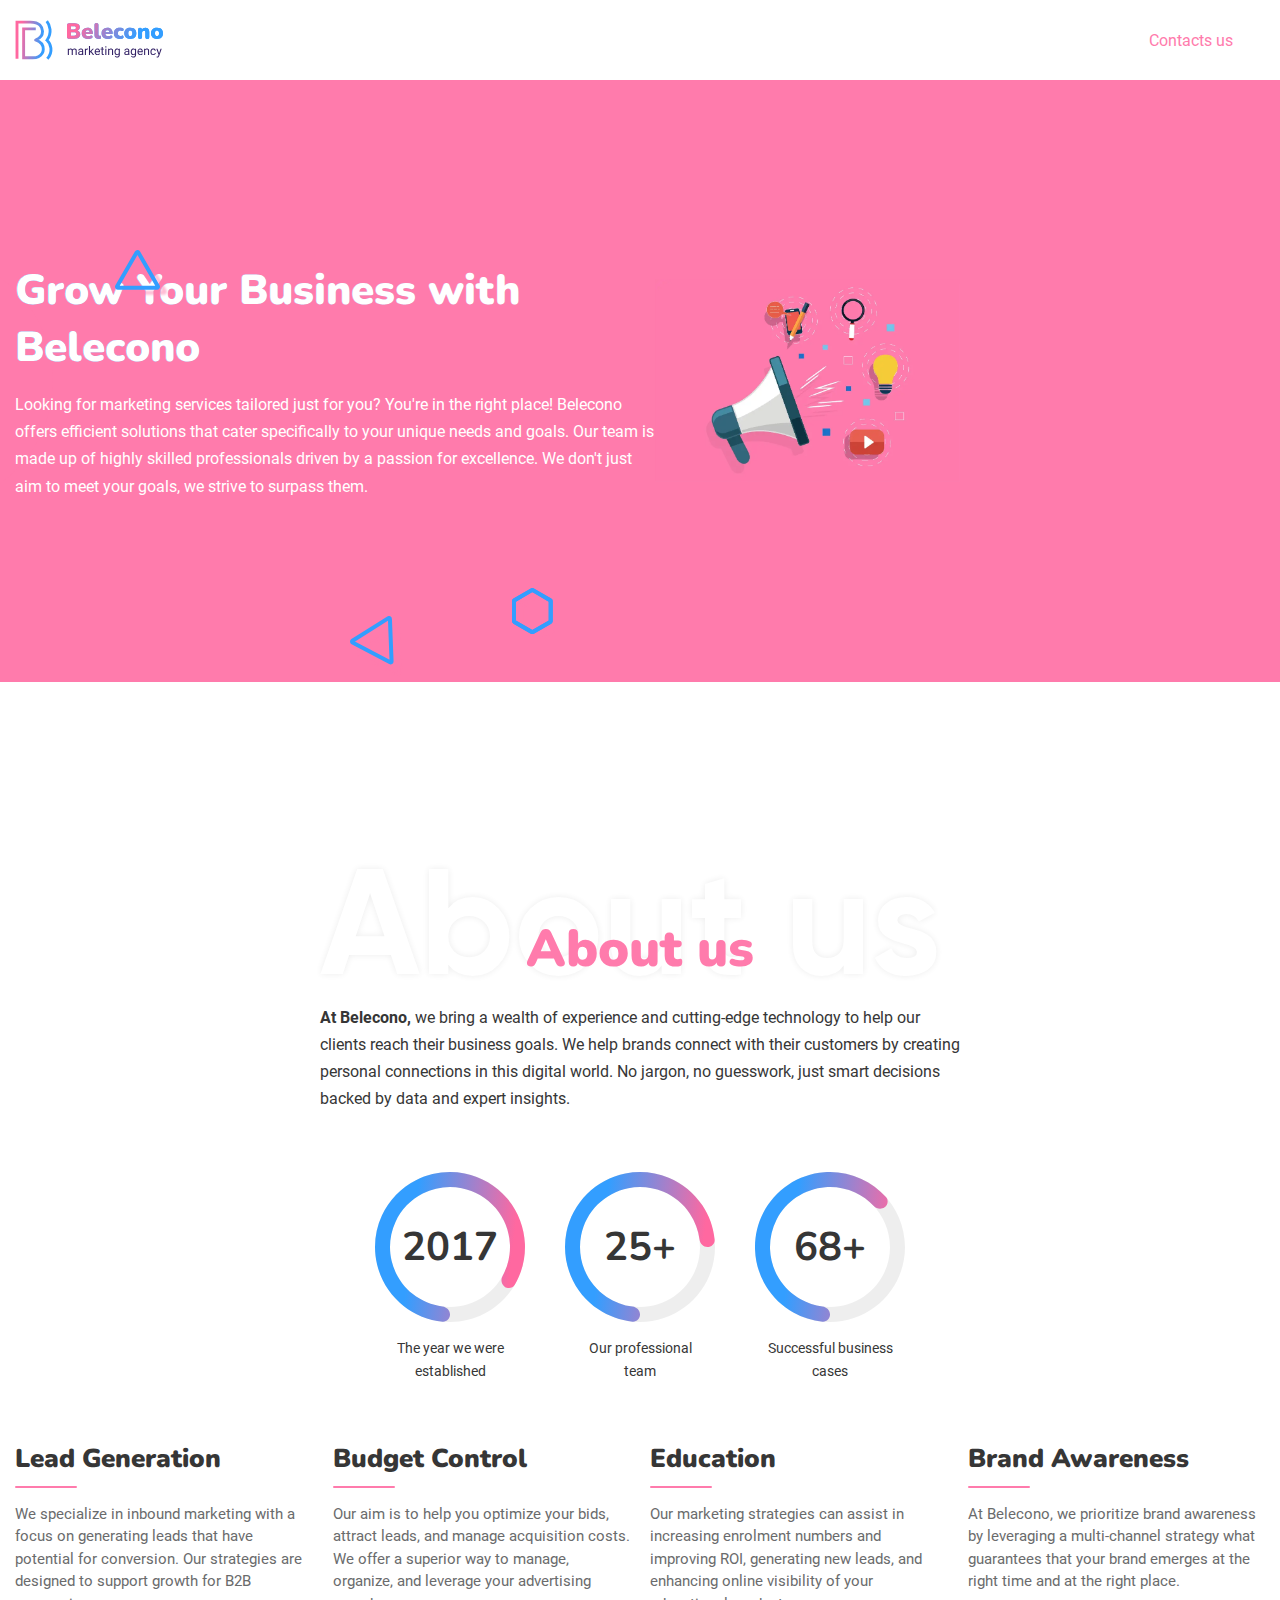
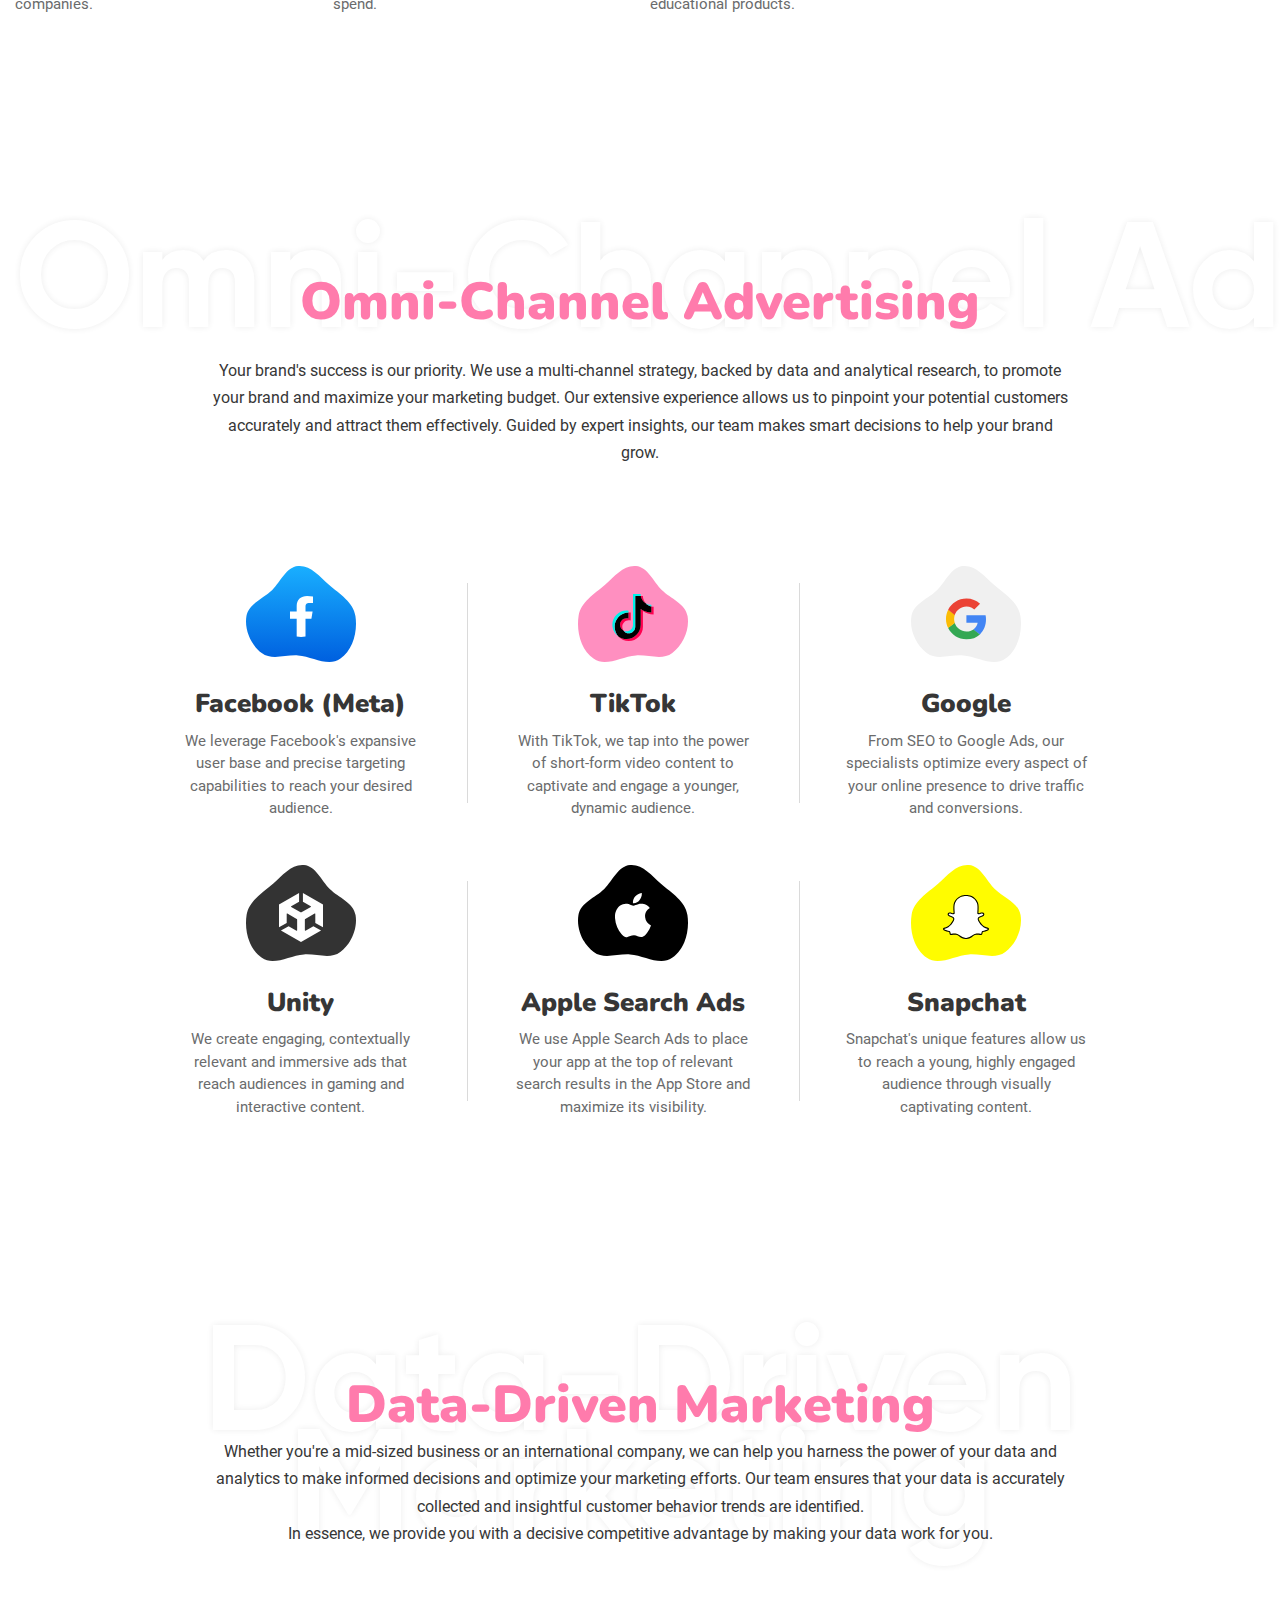
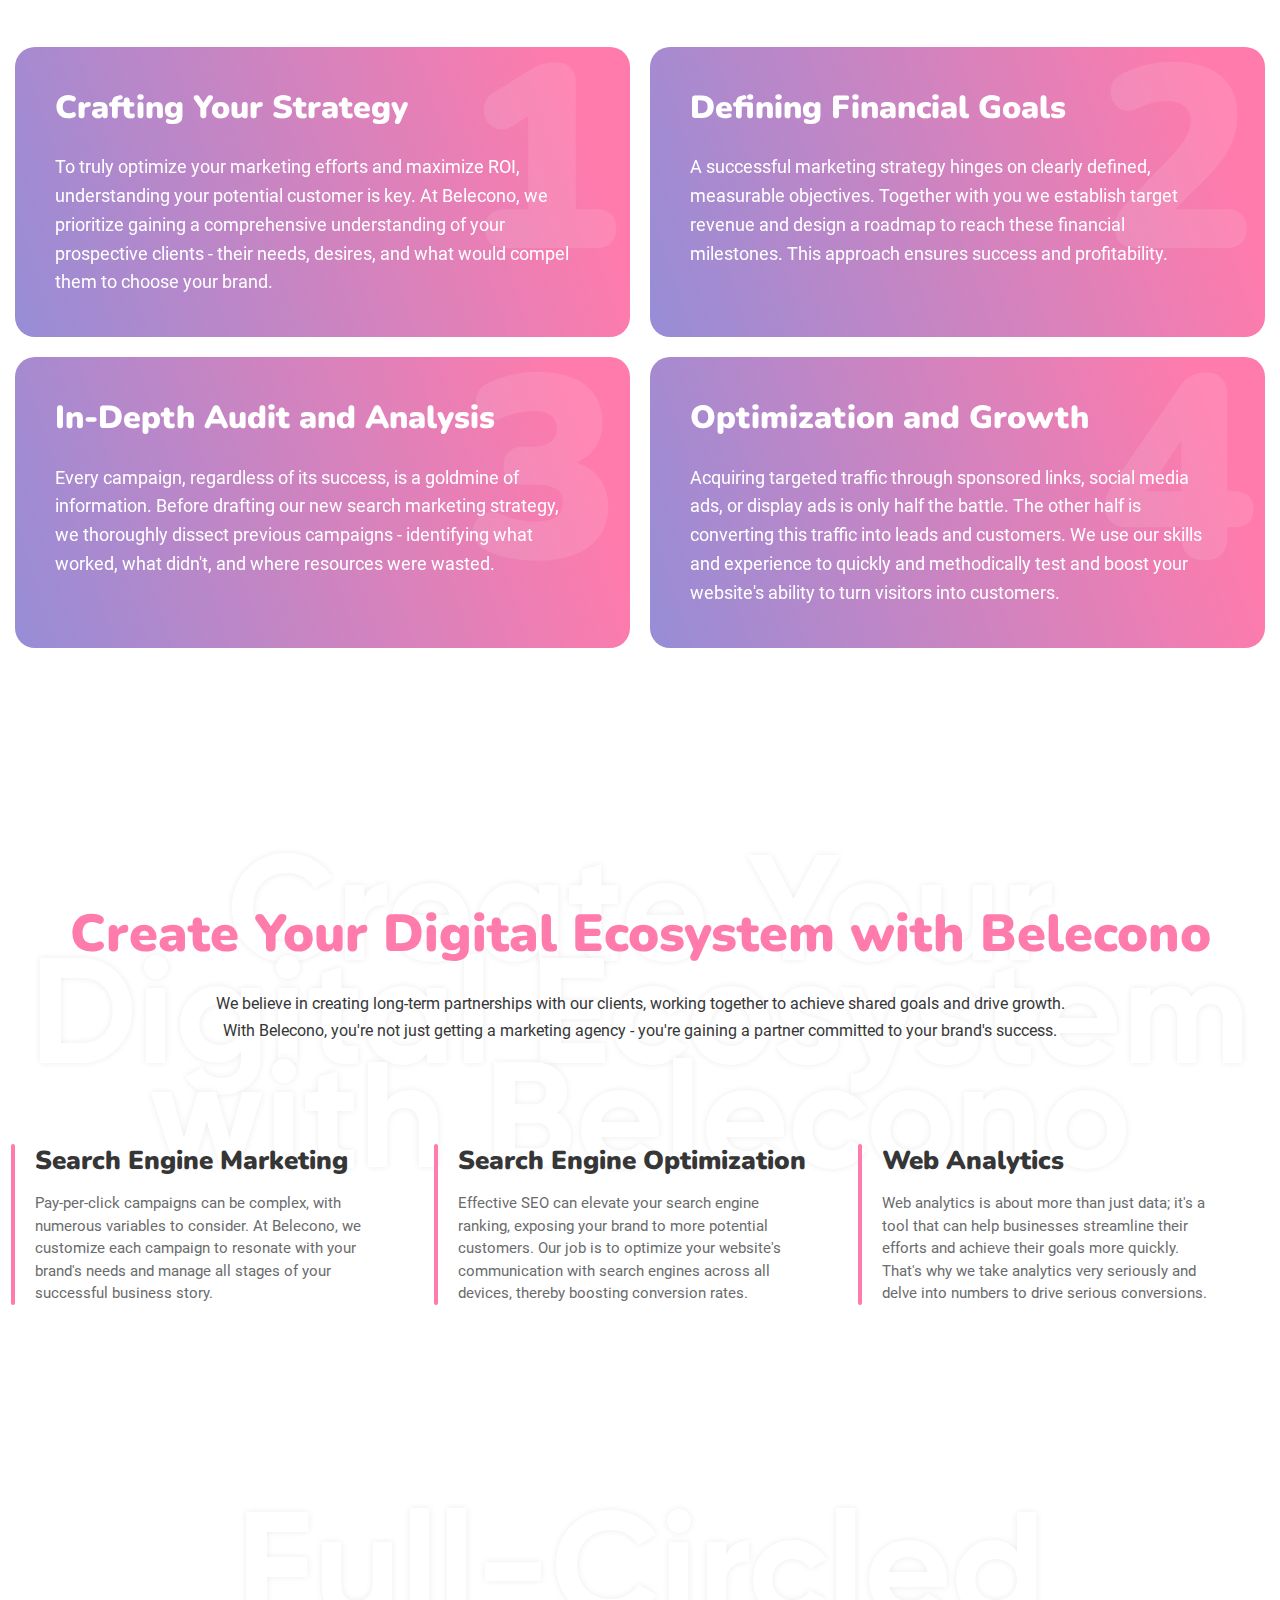
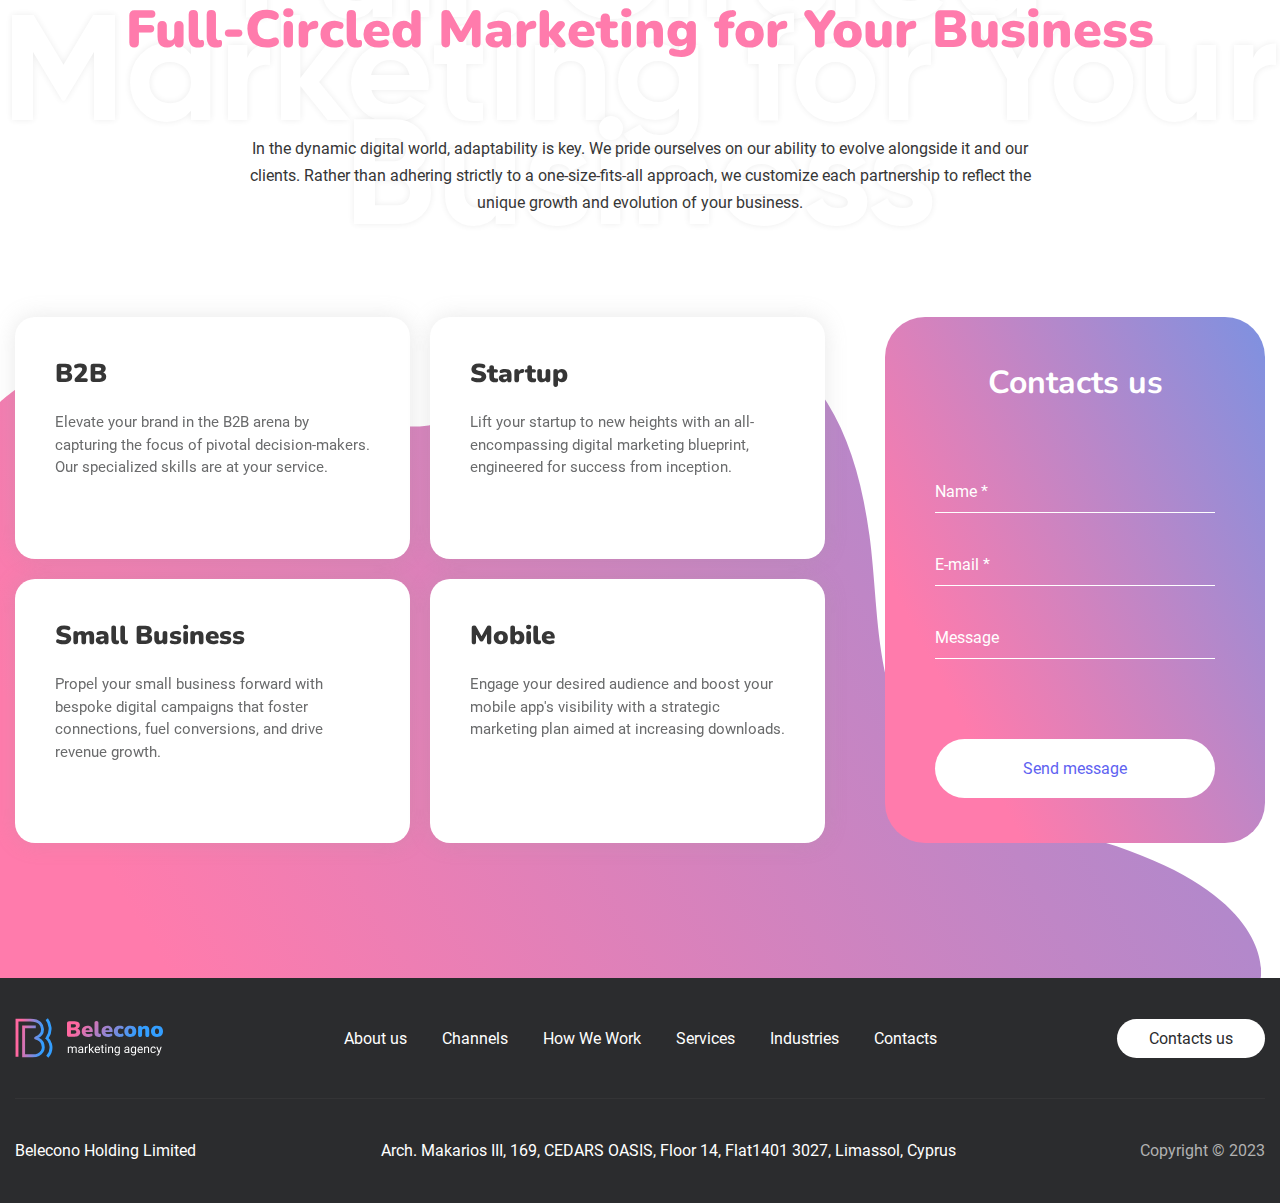
==== index.html @ beeb264f "Updates" ====
<!doctype html>
<html lang="en">
<head>
  <style>
    .loaded {
      opacity: 1
    }
  </style>
  <meta charset="UTF-8">
  <meta http-equiv="X-UA-Compatible" content="IE=edge">
  <meta name="viewport" content="width=device-width,initial-scale=1">
  <title>Belocono</title>

  <link rel="shortcut icon" href="images/favicon.svg" type="image/x-icon">
  <link rel="stylesheet" href="css/main.min.css?_v=20231130210511">

  <script defer="defer" src="js/main.min.js?_v=20231130210511"></script>
</head>

<body>
  <div class="wrapper">
    <header class="header">
  <div class="header__container">
    <a href="#" class="header__logo logo"><img src="images/logo.svg" alt=""></a>
    <nav class="header__menu menu">
      <div class="header__menu-logo"><img src="images/logo2.svg" alt=""></div>
      <ul class="menu__list">
        <li class="menu__item"><a href="#about" class="menu__link">About us</a></li>
        <li class="menu__item"><a href="#channels" class="menu__link">Сhannels</a></li>
        <li class="menu__item"><a href="#stages" class="menu__link">How We Work</a></li>
        <li class="menu__item"><a href="#services" class="menu__link">Services</a></li>
        <li class="menu__item"><a href="#industries" class="menu__link">Industries</a></li>
        <li class="menu__item"><a href="#contacts" class="menu__link">Contacts</a></li>
      </ul>
      <a href="#contacts" class="header__btn">Contacts us</a>
    </nav>
    <button class="header__burger icon-menu">
  <span></span>
</button>
  </div>
</header>

    <main class="page">
      <div data-observ></div>
      <div class="hero">
  <div class="hero__background">
    <picture><source srcset="images/hero__bg-desktop.webp" type="image/webp"><img src="images/hero__bg-desktop.png" alt="" class="hero__background-figure"></picture>
  </div>
  <div class="hero__container">
    <div class="hero__content">
      <h1 class="hero__title">Grow Your Business
        with Belecono</h1>
      <p class="hero__text">Looking for marketing services tailored just for you? You're in the right place! Belecono
        offers efficient solutions that cater specifically to your unique needs and goals. Our team is made up of highly
        skilled professionals driven by a passion for excellence. We don't just aim to meet your goals, we strive to
        surpass them. </p>
    </div>
    <picture><source srcset="images/hero__img.webp" type="image/webp"><img src="images/hero__img.png" alt="" class="hero__img"></picture>
    <a href="#contacts" class="hero__btn">Contacts us</a>
  </div>
  <div class="hero__icon hero__icon-1"><img src="images/icon-1.svg" alt=""></div>
  <div class="hero__icon hero__icon-2"><img src="images/icon-2.svg" alt=""></div>
  <div class="hero__icon hero__icon-3"><img src="images/icon-3.svg" alt=""></div>
</div>
      <div class="about" id="about">
  <div class="about__container">
    <div class="about__info">
      <div class="section__heading about__heading">
        <h2 class="section__heading-title about__heading-title">About us</h2>
        <div class="section__heading-double about__heading-double">About us</div>
      </div>
      <p class="about__text"><strong>At Belecono,</strong> we bring a wealth of experience and cutting-edge technology
        to help our clients reach their business goals. We help brands connect with their customers by creating personal
        connections in this digital world. No jargon, no guesswork, just smart decisions backed by data and expert
        insights.</p>
    </div>
    <div class="about__progress">
      <div class="about__progress-box">
        <div class="about__progress-values"><img src="images/about-progress-1.svg" alt="" class="about__progress-img"><span class="about__progress-value">2017</span></div>
        <div class="about__progress-text">The year we were established</div>
      </div>
      <div class="about__progress-box">
        <div class="about__progress-values"><img src="images/about-progress-2.svg" alt="" class="about__progress-img"><span class="about__progress-value">25+</span></div>
        <div class="about__progress-text">Our professional <br> team</div>
      </div>
      <div class="about__progress-box">
        <div class="about__progress-values"><img src="images/about-progress-3.svg" alt="" class="about__progress-img"><span class="about__progress-value">68+</span></div>
        <div class="about__progress-text">Successful business <br>cases</div>
      </div>
    </div>
    <div class="about__hero-text">Looking for marketing services tailored just for you? You're in the right place!
      Belecono offers efficient solutions that cater specifically to your unique needs and goals. Our team is made up of
      highly skilled professionals driven by a passion for excellence. We don't just aim to meet your goals, we strive
      to surpass them.</div>
    <div class="about__blocks">
      <div class="about__box">
        <h3 class="about__box-title">Lead Generation</h3>
        <p class="about__box-text">We specialize in inbound marketing with a focus on generating leads that have
          potential for conversion. Our strategies are designed to support growth for B2B companies.</p>
      </div>
      <div class="about__box">
        <h3 class="about__box-title">Budget Control</h3>
        <p class="about__box-text">Our aim is to help you optimize your bids, attract leads, and manage acquisition
          costs. We offer a superior way to manage, organize, and leverage your advertising spend.</p>
      </div>
      <div class="about__box">
        <h3 class="about__box-title">Education</h3>
        <p class="about__box-text">Our marketing strategies can assist in increasing enrolment numbers and improving
          ROI, generating new leads, and enhancing online visibility of your educational products.</p>
      </div>
      <div class="about__box">
        <h3 class="about__box-title">Brand Awareness</h3>
        <p class="about__box-text">At Belecono, we prioritize brand awareness by leveraging a multi-channel strategy
          what guarantees that your brand emerges at the right time and at the right place.</p>
      </div>
    </div>
  </div>
</div>
      <div class="channels" id="channels">
  <div class="channels__container">
    <div class="section__heading channels__heading">
      <h2 class="section__heading-title channels__heading-title">Omni-Channel Advertising</h2>
      <div class="section__heading-double channels__heading-double">Omni-Channel Advertising</div>
    </div>
    <p class="channels__text">Your brand's success is our priority. We use a multi-channel strategy, backed by data and
      analytical research, to promote your brand and maximize your marketing budget. Our extensive experience allows us
      to pinpoint your potential customers accurately and attract them effectively. Guided by expert insights, our team
      makes smart decisions to help your brand grow.</p>
    <div class="channels__block">
      <div class="channels__box">
        <img src="images/channels/1.svg" alt="" class="channels__box-img">
        <h3 class="channels__box-title">Facebook (Meta)</h3>
        <p class="channels__box-text">We leverage Facebook's expansive user base and precise targeting capabilities to
          reach your desired audience.</p>
      </div>
      <div class="channels__box-line"></div>
      <div class="channels__box">
        <img src="images/channels/2.svg" alt="" class="channels__box-img">
        <h3 class="channels__box-title">TikTok</h3>
        <p class="channels__box-text">With TikTok, we tap into the power of short-form video content to captivate and
          engage a younger, dynamic audience.</p>
      </div>
      <div class="channels__box-line"></div>
      <div class="channels__box">
        <img src="images/channels/3.svg" alt="" class="channels__box-img">
        <h3 class="channels__box-title">Google</h3>
        <p class="channels__box-text">From SEO to Google Ads, our specialists optimize every aspect of your online
          presence to drive traffic and conversions.</p>
      </div>
      <div class="channels__box">
        <img src="images/channels/4.svg" alt="" class="channels__box-img">
        <h3 class="channels__box-title">Unity</h3>
        <p class="channels__box-text">We create engaging, contextually relevant and immersive ads that reach audiences
          in gaming and interactive content.</p>
      </div>
      <div class="channels__box-line"></div>
      <div class="channels__box">
        <img src="images/channels/5.svg" alt="" class="channels__box-img">
        <h3 class="channels__box-title">Apple Search Ads</h3>
        <p class="channels__box-text">We use Apple Search Ads to place your app at the top of relevant search results in
          the App Store and maximize its visibility.</p>
      </div>
      <div class="channels__box-line"></div>
      <div class="channels__box">
        <img src="images/channels/6.svg" alt="" class="channels__box-img">
        <h3 class="channels__box-title">Snapchat</h3>
        <p class="channels__box-text">Snapchat's unique features allow us to reach a young, highly engaged audience
          through visually captivating content.</p>
      </div>
    </div>
  </div>
</div>
      <div class="stages" id="stages">
  <div class="section__heading stages__heading">
    <h2 class="section__heading-title stages__heading-title">Data-Driven Marketing</h2>
    <div class="section__heading-double stages__heading-double">Data-Driven Marketing</div>
  </div>
  <div class="stages__container">
    <p class="stages__text">Whether you're a mid-sized business or an international company, we can help you harness the
      power of your data and analytics to make informed decisions and optimize your marketing efforts. Our team ensures
      that your data is accurately collected and insightful customer behavior trends are identified.<br> In essence, we
      provide you with a decisive competitive advantage by making your data work for you.</p>

    <div class="stages__block">
      <div class="swiper-wrapper stages__wrapper">
        <div class="swiper-slide stages__box">
          <div class="stages__box-stage">1</div>
          <h3 class="stages__box-title">Crafting Your Strategy </h3>
          <p class="stages__box-text">To truly optimize your marketing efforts and maximize ROI, understanding your
            potential customer is key. At Belecono, we prioritize gaining a comprehensive understanding of your
            prospective clients - their needs, desires, and what would compel them to choose your brand.</p>
        </div>
        <div class="swiper-slide stages__box">
          <div class="stages__box-stage">2</div>
          <h3 class="stages__box-title">Defining Financial Goals</h3>
          <p class="stages__box-text">A successful marketing strategy hinges on clearly defined, measurable objectives.
            Together with you we establish target revenue and design a roadmap to reach these financial milestones. This
            approach ensures success and profitability.</p>
        </div>
        <div class="swiper-slide stages__box">
          <div class="stages__box-stage">3</div>
          <h3 class="stages__box-title">In-Depth Audit and Analysis</h3>
          <p class="stages__box-text">Every campaign, regardless of its success, is a goldmine of information. Before
            drafting our new search marketing strategy, we thoroughly dissect previous campaigns - identifying what
            worked, what didn't, and where resources were wasted.</p>
        </div>
        <div class="swiper-slide stages__box">
          <div class="stages__box-stage">4</div>
          <h3 class="stages__box-title">Optimization and Growth</h3>
          <p class="stages__box-text">Acquiring targeted traffic through sponsored links, social media ads, or display
            ads is only half the battle. The other half is converting this traffic into leads and customers. We use our
            skills and experience to quickly and methodically test and boost your website's ability to turn visitors
            into customers.</p>
        </div>
      </div>
      <div class="swiper-pagination stages__block-pagination"></div>
    </div>
  </div>
</div>
      <div class="journay" id="services">
  <div class="section__heading journay__heading">
    <h2 class="section__heading-title journay__heading-title">Create Your Digital Ecosystem with Belecono</h2>
    <div class="section__heading-double journay__heading-double">Create Your Digital Ecosystem with Belecono</div>
  </div>
  <div class="journay__container">
    <p class="journay__text">We believe in creating long-term partnerships with our clients, working together to achieve
      shared goals and drive growth. With Belecono, you're not just getting a marketing agency - you're gaining a
      partner committed to your brand's success.</p>
    <div class="journay__block">
      <div class="journay__box">
        <h3 class="journay__box-title">Search Engine Marketing</h3>
        <p class="journay__box-text">Pay-per-click campaigns can be complex, with numerous variables to consider. At
          Belecono, we customize each campaign to resonate with your brand's needs and manage all stages of your
          successful business story.</p>
      </div>
      <div class="journay__box">
        <h3 class="journay__box-title">Search Engine Optimization</h3>
        <p class="journay__box-text">Effective SEO can elevate your search engine ranking, exposing your brand to more
          potential customers. Our job is to optimize your website's communication with search engines across all
          devices, thereby boosting conversion rates.</p>
      </div>
      <div class="journay__box">
        <h3 class="journay__box-title">Web Analytics</h3>
        <p class="journay__box-text">Web analytics is about more than just data; it's a tool that can help businesses
          streamline their efforts and achieve their goals more quickly. That's why we take analytics very seriously and
          delve into numbers to drive serious conversions.</p>
      </div>
    </div>
  </div>
</div>
      <div class="contact" id="industries">
  <div class="section__heading contact__heading">
    <h2 class="section__heading-title contact__heading-title">Full-Circled Marketing for Your Business </h2>
    <div class="section__heading-double contact__heading-double">Full-Circled Marketing for Your Business </div>
  </div>
  <p class="contact__text">In the dynamic digital world, adaptability is key. We pride ourselves on our ability to
    evolve alongside it and our clients. Rather than adhering strictly to a one-size-fits-all approach, we customize
    each partnership to reflect the unique growth and evolution of your business.</p>
  <div class="contact__wrapper" id="contacts">
    <div class="contact__background">
      <svg xmlns="http://www.w3.org/2000/svg" width="1199" height="629" viewBox="0 0 1199 629" fill="none">
        <path d="M1004.04 487.017C1218.83 537.566 1198.48 629 1198.48 629H0V81C0 81 123 -35.5986 272 55.5C473 178.391 431.699 31.8898 523.5 11.913C723 -31.5 807 46.5 827.308 212.984C840.782 323.44 822.3 444.247 1004.04 487.017Z" fill="url(#paint0_linear_30_662)"/>
        <defs>
          <linearGradient id="paint0_linear_30_662" x1="2166.64" y1="-697.874" x2="101.566" y2="525.838" gradientUnits="userSpaceOnUse">
            <stop stop-color="#339EFF"/>
            <stop offset="1" stop-color="#FF7BAC"/>
          </linearGradient>
        </defs>
      </svg>
    </div>
    <div class="contact__container">
      <div class="contact__block">
        <div class="swiper-wrapper contact__block-wrapper">
          <div class="swiper-slide contact__box">
            <h3 class="contact__box-title">B2B </h3>
            <p class="contact__box-text">Elevate your brand in the B2B arena by capturing the focus of pivotal
              decision-makers. Our specialized skills are at your service.</p>
          </div>
          <div class="swiper-slide contact__box">
            <h3 class="contact__box-title">Startup </h3>
            <p class="contact__box-text">Lift your startup to new heights with an all-encompassing digital marketing
              blueprint, engineered for success from inception.</p>
          </div>
          <div class="swiper-slide contact__box">
            <h3 class="contact__box-title">Small Business </h3>
            <p class="contact__box-text">Propel your small business forward with bespoke digital campaigns that foster
              connections, fuel conversions, and drive revenue growth.</p>
          </div>
          <div class="swiper-slide contact__box">
            <h3 class="contact__box-title">Mobile</h3>
            <p class="contact__box-text">Engage your desired audience and boost your mobile app's visibility with a
              strategic marketing plan aimed at increasing downloads.</p>
          </div>
        </div>
        <div class="swiper-pagination contact__block-pagination"></div>
      </div>
      <div class="contact__form">
        <h3 class="contact__form-title">Contacts us</h3>
        <form class="contact__form-content">
          <input type="hidden" name="_subject" value="New submission!">
          <input type="hidden" name="_captcha" value="false">
          <input type="text" name="Name" class="contact__form-input" required placeholder="Name *">
          <input type="email" name="E-mail" class="contact__form-input" required placeholder="E-mail *">
          <input type="text" name="Message" class="contact__form-input" placeholder="Message">
          <button type="submit" class="contact__form-button">Send message</button>
          <div class="spinner">
            <svg xmlns="http://www.w3.org/2000/svg" xmlns:xlink="http://www.w3.org/1999/xlink" style="margin: auto; background: rgba(0, 0, 0, 0); display: block; shape-rendering: auto;" width="200px" height="200px" viewBox="0 0 100 100" preserveAspectRatio="xMidYMid">
              <g transform="rotate(0 50 50)">
                <rect x="47" y="24" rx="3" ry="6" width="6" height="12" fill="#ffffff">
                  <animate attributeName="opacity" values="1;0" keyTimes="0;1" dur="1s" begin="-0.9166666666666666s" repeatCount="indefinite"></animate>
                </rect>
              </g>
              <g transform="rotate(30 50 50)">
                <rect x="47" y="24" rx="3" ry="6" width="6" height="12" fill="#ffffff">
                  <animate attributeName="opacity" values="1;0" keyTimes="0;1" dur="1s" begin="-0.8333333333333334s" repeatCount="indefinite"></animate>
                </rect>
              </g>
              <g transform="rotate(60 50 50)">
                <rect x="47" y="24" rx="3" ry="6" width="6" height="12" fill="#ffffff">
                  <animate attributeName="opacity" values="1;0" keyTimes="0;1" dur="1s" begin="-0.75s" repeatCount="indefinite"></animate>
                </rect>
              </g>
              <g transform="rotate(90 50 50)">
                <rect x="47" y="24" rx="3" ry="6" width="6" height="12" fill="#ffffff">
                  <animate attributeName="opacity" values="1;0" keyTimes="0;1" dur="1s" begin="-0.6666666666666666s" repeatCount="indefinite"></animate>
                </rect>
              </g>
              <g transform="rotate(120 50 50)">
                <rect x="47" y="24" rx="3" ry="6" width="6" height="12" fill="#ffffff">
                  <animate attributeName="opacity" values="1;0" keyTimes="0;1" dur="1s" begin="-0.5833333333333334s" repeatCount="indefinite"></animate>
                </rect>
              </g>
              <g transform="rotate(150 50 50)">
                <rect x="47" y="24" rx="3" ry="6" width="6" height="12" fill="#ffffff">
                  <animate attributeName="opacity" values="1;0" keyTimes="0;1" dur="1s" begin="-0.5s" repeatCount="indefinite"></animate>
                </rect>
              </g>
              <g transform="rotate(180 50 50)">
                <rect x="47" y="24" rx="3" ry="6" width="6" height="12" fill="#ffffff">
                  <animate attributeName="opacity" values="1;0" keyTimes="0;1" dur="1s" begin="-0.4166666666666667s" repeatCount="indefinite"></animate>
                </rect>
              </g>
              <g transform="rotate(210 50 50)">
                <rect x="47" y="24" rx="3" ry="6" width="6" height="12" fill="#ffffff">
                  <animate attributeName="opacity" values="1;0" keyTimes="0;1" dur="1s" begin="-0.3333333333333333s" repeatCount="indefinite"></animate>
                </rect>
              </g>
              <g transform="rotate(240 50 50)">
                <rect x="47" y="24" rx="3" ry="6" width="6" height="12" fill="#ffffff">
                  <animate attributeName="opacity" values="1;0" keyTimes="0;1" dur="1s" begin="-0.25s" repeatCount="indefinite"></animate>
                </rect>
              </g>
              <g transform="rotate(270 50 50)">
                <rect x="47" y="24" rx="3" ry="6" width="6" height="12" fill="#ffffff">
                  <animate attributeName="opacity" values="1;0" keyTimes="0;1" dur="1s" begin="-0.16666666666666666s" repeatCount="indefinite"></animate>
                </rect>
              </g>
              <g transform="rotate(300 50 50)">
                <rect x="47" y="24" rx="3" ry="6" width="6" height="12" fill="#ffffff">
                  <animate attributeName="opacity" values="1;0" keyTimes="0;1" dur="1s" begin="-0.08333333333333333s" repeatCount="indefinite"></animate>
                </rect>
              </g>
              <g transform="rotate(330 50 50)">
                <rect x="47" y="24" rx="3" ry="6" width="6" height="12" fill="#ffffff">
                  <animate attributeName="opacity" values="1;0" keyTimes="0;1" dur="1s" begin="0s" repeatCount="indefinite"></animate>
                </rect>
              </g>
            </svg>
          </div>
        </form>
        <div class="success__block">
          <div class="success__block-icon">
            <svg xmlns="http://www.w3.org/2000/svg" width="84" height="84" viewBox="0 0 84 84" fill="none">
              <path d="M77 42C77 61.3288 61.3288 77 42 77C22.6712 77 7 61.3288 7 42C7 22.6712 22.6712 7 42 7C61.3288 7 77 22.6712 77 42Z" fill="url(#paint0_linear_18_1835)"/>
              <path d="M37.2628 57.2371L23.2628 43.2371C22.5785 42.5528 22.5785 41.4451 23.2628 40.7626L25.7373 38.2881C26.4215 37.6038 27.5293 37.6038 28.2118 38.2881L38.5 48.5763L57.5383 29.5381C58.2225 28.8538 59.3303 28.8538 60.0128 29.5381L62.4873 32.0126C63.1715 32.6968 63.1715 33.8046 62.4873 34.4871L39.7373 57.2371C39.0548 57.9213 37.9453 57.9213 37.2628 57.2371Z" fill="url(#paint1_linear_18_1835)"/>
              <defs>
                <linearGradient id="paint0_linear_18_1835" x1="17.2515" y1="17.2515" x2="66.7485" y2="66.7485" gradientUnits="userSpaceOnUse">
                  <stop stop-color="#9DFFCE"/>
                  <stop offset="1" stop-color="#50D18D"/>
                </linearGradient>
                <linearGradient id="paint1_linear_18_1835" x1="22.75" y1="43.3876" x2="63" y2="43.3876" gradientUnits="userSpaceOnUse">
                  <stop offset="0.824" stop-color="#135D36"/>
                  <stop offset="0.931" stop-color="#125933"/>
                  <stop offset="1" stop-color="#11522F"/>
                </linearGradient>
              </defs>
            </svg>
          </div>
          <div class="success__block-title">
            Thank you for your feedback!
          </div>
          <div class="success__block-subtitle">In the near future, our manager will contact you.</div>
        </div>
      </div>
    </div>
  </div>
</div>
    </main>

    <footer class="footer">
  <div class="footer__container">
    <div class="footer__navigation">
      <div class="footer__navigation-logo"><img src="images/logo-white.svg" alt=""></div>
      <ul class="footer__navigation-list">
        <li class="footer__navigation-item"><a href="#about" class="footer__navigation-link">About us</a></li>
        <li class="footer__navigation-item"><a href="#channels" class="footer__navigation-link">Сhannels</a></li>
        <li class="footer__navigation-item"><a href="#stages" class="footer__navigation-link">How We Work</a>
        </li>
        <li class="footer__navigation-item"><a href="#services" class="footer__navigation-link">Services</a></li>
        <li class="footer__navigation-item"><a href="#industries" class="footer__navigation-link">Industries</a></li>
        <li class="footer__navigation-item"><a href="#contacts" class="footer__navigation-link">Contacts</a></li>
      </ul>
      <a href="#contacts" class="footer__navigation-btn">Contacts us</a>
    </div>
    <div class="footer__other">
      <div class="footer__other-brand">Belecono Holding Limited</div>
      <div class="footer__other-address">Arch. Makarios III, 169, CEDARS OASIS, Floor 14, Flat1401 3027, Limassol,
        Cyprus</div>
      <div class="footer__other-copy">Copyright © 2023</div>
    </div>
  </div>

</footer>
  </div>

</body>

</html>
---- css/main.min.css ----
@charset "UTF-8";@font-face{font-family:Gilroy;font-display:swap;src:url(../fonts/Gilroy.woff2) format("woff2");font-weight:400;font-style:normal}@font-face{font-family:Nunito;font-display:swap;src:url(../fonts/Nunito-Black.woff2) format("woff2");font-weight:900;font-style:normal}@font-face{font-family:Nunito;font-display:swap;src:url(../fonts/Nunito-Bold.woff2) format("woff2");font-weight:700;font-style:normal}@font-face{font-family:Roboto;font-display:swap;src:url(../fonts/Roboto-Bold.woff2) format("woff2");font-weight:700;font-style:normal}@font-face{font-family:Roboto;font-display:swap;src:url(../fonts/Roboto-Regular.woff2) format("woff2");font-weight:400;font-style:normal}:root{--bs-font-family:Roboto,sans-serif;--bs-font-size:16px;--bs-font-weight:400;--bs-line-height:1;--bs-font-color:#222;--bs-transition:.3s ease-in-out;--bs-radius:10px;--primary-color:#131313;--primary-hover-color:#2d2d2d;--secondary-color:#ff4040;--white-color:#fff;--black-color:#131313;--bs-shadow:0px 2px 3px rgba(#000 10%),0px 8px 3px rgba(#000 10%);--hover-shadow:0 0 5px 0 rgba(#000 10%),0 0 10px 0 rgba(#000 10%),0 0 15px 0 rgba(#000 10%);--3:#FF7BAC;--2:#339EFF}*{padding:0;margin:0;border:0;-webkit-tap-highlight-color:transparent}*,:after,:before{-webkit-box-sizing:border-box;box-sizing:border-box}:active,:focus{outline:0}aside,footer,header,nav{display:block}html{opacity:0;scroll-behavior:smooth;-webkit-transition:opacity .8s ease-in-out;transition:opacity .8s ease-in-out}html.loaded{opacity:1}html.lock{overflow:hidden;-ms-touch-action:none;touch-action:none}body,html{width:100%;height:100%;min-width:320px}body{-ms-scroll-chaining:none;overscroll-behavior:none;font-size:16px;font-size:var(--bs-font-size);font-family:Roboto,sans-serif;font-family:var(--bs-font-family);font-weight:400;font-weight:var(--bs-font-weight);line-height:1;line-height:var(--bs-line-height);text-rendering:optimizelegibility;-webkit-text-size-adjust:100%;-moz-text-size-adjust:100%;-ms-text-size-adjust:100%;text-size-adjust:100%;-moz-osx-font-smoothing:grayscale;-webkit-font-smoothing:antialiased}button,input,textarea{font-family:inherit}input::-ms-clear{display:none}input[type=number]{-moz-appearance:textfield}input[type=number]::-webkit-inner-spin-button,input[type=number]::-webkit-outer-spin-button{-webkit-appearance:none}button{cursor:pointer;-webkit-user-select:none;-moz-user-select:none;-ms-user-select:none;user-select:none}button::-moz-focus-inner{padding:0;border:0}a{-webkit-text-decoration:none;text-decoration:none;-webkit-user-select:none;-moz-user-select:none;-ms-user-select:none;user-select:none}a:active,a:focus{outline:0}a:visited{-webkit-text-decoration:none;text-decoration:none}a:hover{-webkit-text-decoration:none;text-decoration:none}li,ul{list-style:none}img{vertical-align:top}h1,h2,h3,h4,h5,h6{font-size:inherit;font-weight:400}sup{color:inherit}@font-face{font-family:swiper-icons;src:url("data:application/font-woff;charset=utf-8;base64, [base64]//wADZ2x5ZgAAAywAAADMAAAD2MHtryVoZWFkAAABbAAAADAAAAA2E2+eoWhoZWEAAAGcAAAAHwAAACQC9gDzaG10eAAAAigAAAAZAAAArgJkABFsb2NhAAAC0AAAAFoAAABaFQAUGG1heHAAAAG8AAAAHwAAACAAcABAbmFtZQAAA/gAAAE5AAACXvFdBwlwb3N0AAAFNAAAAGIAAACE5s74hXjaY2BkYGAAYpf5Hu/j+W2+MnAzMYDAzaX6QjD6/4//Bxj5GA8AuRwMYGkAPywL13jaY2BkYGA88P8Agx4j+/8fQDYfA1AEBWgDAIB2BOoAeNpjYGRgYNBh4GdgYgABEMnIABJzYNADCQAACWgAsQB42mNgYfzCOIGBlYGB0YcxjYGBwR1Kf2WQZGhhYGBiYGVmgAFGBiQQkOaawtDAoMBQxXjg/wEGPcYDDA4wNUA2CCgwsAAAO4EL6gAAeNpj2M0gyAACqxgGNWBkZ2D4/wMA+xkDdgAAAHjaY2BgYGaAYBkGRgYQiAHyGMF8FgYHIM3DwMHABGQrMOgyWDLEM1T9/w8UBfEMgLzE////P/5//f/V/xv+r4eaAAeMbAxwIUYmIMHEgKYAYjUcsDAwsLKxc3BycfPw8jEQA/[base64]/uznmfPFBNODM2K7MTQ45YEAZqGP81AmGGcF3iPqOop0r1SPTaTbVkfUe4HXj97wYE+yNwWYxwWu4v1ugWHgo3S1XdZEVqWM7ET0cfnLGxWfkgR42o2PvWrDMBSFj/IHLaF0zKjRgdiVMwScNRAoWUoH78Y2icB/yIY09An6AH2Bdu/UB+yxopYshQiEvnvu0dURgDt8QeC8PDw7Fpji3fEA4z/PEJ6YOB5hKh4dj3EvXhxPqH/SKUY3rJ7srZ4FZnh1PMAtPhwP6fl2PMJMPDgeQ4rY8YT6Gzao0eAEA409DuggmTnFnOcSCiEiLMgxCiTI6Cq5DZUd3Qmp10vO0LaLTd2cjN4fOumlc7lUYbSQcZFkutRG7g6JKZKy0RmdLY680CDnEJ+UMkpFFe1RN7nxdVpXrC4aTtnaurOnYercZg2YVmLN/d/gczfEimrE/fs/bOuq29Zmn8tloORaXgZgGa78yO9/cnXm2BpaGvq25Dv9S4E9+5SIc9PqupJKhYFSSl47+Qcr1mYNAAAAeNptw0cKwkAAAMDZJA8Q7OUJvkLsPfZ6zFVERPy8qHh2YER+3i/BP83vIBLLySsoKimrqKqpa2hp6+jq6RsYGhmbmJqZSy0sraxtbO3sHRydnEMU4uR6yx7JJXveP7WrDycAAAAAAAH//wACeNpjYGRgYOABYhkgZgJCZgZNBkYGLQZtIJsFLMYAAAw3ALgAeNolizEKgDAQBCchRbC2sFER0YD6qVQiBCv/H9ezGI6Z5XBAw8CBK/m5iQQVauVbXLnOrMZv2oLdKFa8Pjuru2hJzGabmOSLzNMzvutpB3N42mNgZGBg4GKQYzBhYMxJLMlj4GBgAYow/P/PAJJhLM6sSoWKfWCAAwDAjgbRAAB42mNgYGBkAIIbCZo5IPrmUn0hGA0AO8EFTQAA");font-weight:400;font-style:normal}:root{--swiper-theme-color:#007aff}.swiper{margin-left:auto;margin-right:auto;position:relative;overflow:hidden;list-style:none;padding:0;z-index:1}.swiper-vertical>.swiper-wrapper{-webkit-box-orient:vertical;-webkit-box-direction:normal;-ms-flex-direction:column;flex-direction:column}.swiper-wrapper{position:relative;width:100%;height:100%;z-index:1;display:-webkit-box;display:-ms-flexbox;display:flex;-webkit-transition-property:-webkit-transform;transition-property:-webkit-transform;transition-property:transform;transition-property:transform,-webkit-transform;-webkit-box-sizing:content-box;box-sizing:content-box}.swiper-android .swiper-slide,.swiper-wrapper{-webkit-transform:translate3d(0,0,0);transform:translate3d(0,0,0)}.swiper-pointer-events{-ms-touch-action:pan-y;touch-action:pan-y}.swiper-pointer-events.swiper-vertical{-ms-touch-action:pan-x;touch-action:pan-x}.swiper-slide{-ms-flex-negative:0;flex-shrink:0;width:100%;height:100%;position:relative;-webkit-transition-property:-webkit-transform;transition-property:-webkit-transform;transition-property:transform;transition-property:transform,-webkit-transform}.swiper-slide-invisible-blank{visibility:hidden}.swiper-autoheight,.swiper-autoheight .swiper-slide{height:auto}.swiper-autoheight .swiper-wrapper{-webkit-box-align:start;-ms-flex-align:start;align-items:flex-start;-webkit-transition-property:height,-webkit-transform;transition-property:height,-webkit-transform;transition-property:transform,height;transition-property:transform,height,-webkit-transform}.swiper-backface-hidden .swiper-slide{-webkit-transform:translateZ(0);transform:translateZ(0);-webkit-backface-visibility:hidden;backface-visibility:hidden}.swiper-3d,.swiper-3d.swiper-css-mode .swiper-wrapper{-webkit-perspective:1200px;perspective:1200px}.swiper-3d .swiper-cube-shadow,.swiper-3d .swiper-slide,.swiper-3d .swiper-slide-shadow,.swiper-3d .swiper-slide-shadow-bottom,.swiper-3d .swiper-slide-shadow-left,.swiper-3d .swiper-slide-shadow-right,.swiper-3d .swiper-slide-shadow-top,.swiper-3d .swiper-wrapper{-webkit-transform-style:preserve-3d;transform-style:preserve-3d}.swiper-3d .swiper-slide-shadow,.swiper-3d .swiper-slide-shadow-bottom,.swiper-3d .swiper-slide-shadow-left,.swiper-3d .swiper-slide-shadow-right,.swiper-3d .swiper-slide-shadow-top{position:absolute;left:0;top:0;width:100%;height:100%;pointer-events:none;z-index:10}.swiper-3d .swiper-slide-shadow{background:rgba(0,0,0,.15)}.swiper-3d .swiper-slide-shadow-left{background-image:-webkit-gradient(linear,right top,left top,from(rgba(0,0,0,.5)),to(rgba(0,0,0,0)));background-image:linear-gradient(to left,rgba(0,0,0,.5),rgba(0,0,0,0))}.swiper-3d .swiper-slide-shadow-right{background-image:-webkit-gradient(linear,left top,right top,from(rgba(0,0,0,.5)),to(rgba(0,0,0,0)));background-image:linear-gradient(to right,rgba(0,0,0,.5),rgba(0,0,0,0))}.swiper-3d .swiper-slide-shadow-top{background-image:-webkit-gradient(linear,left bottom,left top,from(rgba(0,0,0,.5)),to(rgba(0,0,0,0)));background-image:linear-gradient(to top,rgba(0,0,0,.5),rgba(0,0,0,0))}.swiper-3d .swiper-slide-shadow-bottom{background-image:-webkit-gradient(linear,left top,left bottom,from(rgba(0,0,0,.5)),to(rgba(0,0,0,0)));background-image:linear-gradient(to bottom,rgba(0,0,0,.5),rgba(0,0,0,0))}.swiper-css-mode>.swiper-wrapper{overflow:auto;scrollbar-width:none;-ms-overflow-style:none}.swiper-css-mode>.swiper-wrapper::-webkit-scrollbar{display:none}.swiper-css-mode>.swiper-wrapper>.swiper-slide{scroll-snap-align:start start}.swiper-horizontal.swiper-css-mode>.swiper-wrapper{-ms-scroll-snap-type:x mandatory;scroll-snap-type:x mandatory}.swiper-vertical.swiper-css-mode>.swiper-wrapper{-ms-scroll-snap-type:y mandatory;scroll-snap-type:y mandatory}.swiper-centered>.swiper-wrapper::before{content:"";-ms-flex-negative:0;flex-shrink:0;-webkit-box-ordinal-group:10000;-ms-flex-order:9999;order:9999}.swiper-centered.swiper-horizontal>.swiper-wrapper>.swiper-slide:first-child{margin-left:var(--swiper-centered-offset-before)}.swiper-centered.swiper-horizontal>.swiper-wrapper::before{height:100%;min-height:1px;width:var(--swiper-centered-offset-after)}.swiper-centered.swiper-vertical>.swiper-wrapper>.swiper-slide:first-child{margin-top:var(--swiper-centered-offset-before)}.swiper-centered.swiper-vertical>.swiper-wrapper::before{width:100%;min-width:1px;height:var(--swiper-centered-offset-after)}.swiper-centered>.swiper-wrapper>.swiper-slide{scroll-snap-align:center center}*{scrollbar-width:.5rem;scrollbar-color:#131313 #d6d6d6;scrollbar-color:var(--primary-color) #d6d6d6}::-webkit-scrollbar{width:.5rem;background-color:#fff;background-color:var(--white-color)}::-webkit-scrollbar-track{-webkit-box-shadow:inset 0 0 .375rem rgba(0,0,0,.2);box-shadow:inset 0 0 .375rem rgba(0,0,0,.2);border-radius:.25rem;background:#eee}::-webkit-scrollbar-thumb{border-radius:.25rem;border:0 none #fff;background-color:#131313;background-color:var(--primary-color)}::-webkit-scrollbar-thumb:hover{background-color:#2d2d2d;background-color:var(--primary-hover-color)}@-webkit-keyframes show-header{0%{top:-100%}100%{top:0}}@keyframes show-header{0%{top:-100%}100%{top:0}}@-webkit-keyframes fade-up-big{0%{-webkit-transform:translateY(1rem);transform:translateY(1rem);opacity:0}100%{-webkit-transform:translateY(0);transform:translateY(0);opacity:1}}@keyframes fade-up-big{0%{-webkit-transform:translateY(1rem);transform:translateY(1rem);opacity:0}100%{-webkit-transform:translateY(0);transform:translateY(0);opacity:1}}@-webkit-keyframes rotation{from{-webkit-transform:rotate(0);transform:rotate(0)}to{-webkit-transform:rotate(359deg);transform:rotate(359deg)}}@keyframes rotation{from{-webkit-transform:rotate(0);transform:rotate(0)}to{-webkit-transform:rotate(359deg);transform:rotate(359deg)}}[class*=__container]{max-width:83.125rem;margin:0 auto;padding:0 .9375rem}[class*=-ibg]{position:relative}[class*=-ibg] img{position:absolute;width:100%;height:100%;top:0;left:0;-o-object-fit:cover;object-fit:cover}[class*=-ibg_contain] img{-o-object-fit:contain;object-fit:contain}.wrapper{display:-webkit-box;display:-ms-flexbox;display:flex;-webkit-box-orient:vertical;-webkit-box-direction:normal;-ms-flex-direction:column;flex-direction:column;min-height:100%;overflow:clip}.page{position:relative;-webkit-box-flex:1;-ms-flex:1 1 auto;flex:1 1 auto}.page [data-observ]{position:absolute;top:0;left:0;width:100%;height:.125rem;background:0 0;pointer-events:none}.page_start{padding-top:6.25rem}img{max-width:100%;height:auto}.section__heading{height:6.25rem;display:-webkit-box;display:-ms-flexbox;display:flex;-webkit-box-align:end;-ms-flex-align:end;align-items:end;position:relative;margin-bottom:1.375rem}.section__heading-title{color:#ff7bac;color:var(--3,#ff7bac);font-family:Nunito;font-size:3.25rem;font-style:normal;font-weight:900;line-height:129.023%}.section__heading-double{left:0;top:0;position:absolute;color:#fff;text-align:center;text-shadow:0 0 7.6px rgba(0,0,0,.25);font-family:Gilroy;font-size:150px;font-style:normal;font-weight:700;line-height:69%;opacity:.3;z-index:-1}.swiper-pagination{display:none}.swiper-pagination .swiper-pagination-bullet{width:.625rem;height:.625rem;border-radius:10px;background:#e1e1e1;-webkit-transition:all .5s;transition:all .5s}.swiper-pagination .swiper-pagination-bullet-active{background:#ff7bac}.header{width:100%;-webkit-transition:background-color .3s ease-in-out;transition:background-color .3s ease-in-out;-webkit-transition:background-color var(--bs-transition);transition:background-color var(--bs-transition);z-index:50;position:fixed;top:0}.header-is-sticky .header{background-color:#fff}.header__container{padding-top:1.25rem;padding-bottom:1.25rem;display:-webkit-box;display:-ms-flexbox;display:flex;-webkit-box-align:center;-ms-flex-align:center;align-items:center;-webkit-box-pack:justify;-ms-flex-pack:justify;justify-content:space-between;position:relative}.header-is-sticky .header__container{padding-top:.625rem;padding-bottom:.625rem}.header__menu{display:-webkit-box;display:-ms-flexbox;display:flex;-webkit-box-align:center;-ms-flex-align:center;align-items:center;gap:5.3125rem}.header__menu-logo{display:none}.header__menu .menu__list{display:-webkit-box;display:-ms-flexbox;display:flex;-webkit-box-align:center;-ms-flex-align:center;align-items:center;gap:2.1875rem}.header__menu .menu__link{color:#fff;font-size:16px;font-style:normal;font-weight:400;line-height:normal;-webkit-transition:all .5s;transition:all .5s}.header__menu .menu__link:hover{color:#000}.header__btn{background:#fff;border-radius:6.25rem;padding:.625rem 2rem;color:#ff7bac;color:var(--3,#ff7bac);font-size:16px;font-style:normal;font-weight:400;line-height:normal;-webkit-transition:all .5s;transition:all .5s}.header__btn:hover{color:#fff;background:#000}.icon-menu{display:none}.popup{position:fixed;top:0;right:0;bottom:0;left:0;width:100%;height:100%;opacity:0;overflow-y:auto;pointer-events:none;padding:1.875rem .625rem;background-color:rgba(0,0,0,.5);z-index:2000;-webkit-transition:opacity .4s ease-in-out;transition:opacity .4s ease-in-out}.popup.is-open{opacity:1;pointer-events:auto}.popup.is-open .popup__content{-webkit-transform:translateY(0);-ms-transform:translateY(0);transform:translateY(0);opacity:1}.popup__wrapper{display:-webkit-box;display:-ms-flexbox;display:flex;-webkit-box-align:center;-ms-flex-align:center;align-items:center;min-height:100%}.popup__content{position:relative;width:100%;margin:0 auto;padding:1.875rem 3.125rem;max-width:43.125rem;background-color:#fff;-webkit-transform:translateY(-12.5rem);-ms-transform:translateY(-12.5rem);transform:translateY(-12.5rem);opacity:0;-webkit-transition:opacity .2s ease-in-out,-webkit-transform .2s ease-in-out;transition:opacity .2s ease-in-out,-webkit-transform .2s ease-in-out;transition:transform .2s ease-in-out,opacity .2s ease-in-out;transition:transform .2s ease-in-out,opacity .2s ease-in-out,-webkit-transform .2s ease-in-out}.popup__close{position:absolute;top:1.25rem;right:1.25rem;width:2.5rem;height:2.5rem;display:-webkit-box;display:-ms-flexbox;display:flex;-webkit-box-pack:center;-ms-flex-pack:center;justify-content:center;-webkit-box-align:center;-ms-flex-align:center;align-items:center;background:0 0;color:#000;border-radius:.5rem}.checkboxes{display:-webkit-box;display:-ms-flexbox;display:flex;gap:10px;-webkit-box-align:center;-ms-flex-align:center;align-items:center}.checkbox{display:-webkit-box;display:-ms-flexbox;display:flex;-webkit-box-align:center;-ms-flex-align:center;align-items:center;gap:4px;text-wrap:nowrap}.checkbox__input{-webkit-appearance:none;-moz-appearance:none;appearance:none;position:absolute}.checkbox__input:checked+.checkbox__box{background-color:#ff4040;border-color:#fff}.checkbox__input:focus+.checkbox__box{-webkit-box-shadow:0 0 0 2px #00f;box-shadow:0 0 0 2px #00f}.checkbox__box{height:20px;-webkit-box-flex:0;-ms-flex:0 0 20px;flex:0 0 20px;border-radius:3px;border:2px solid #1a8c80}.tabs{display:-webkit-box;display:-ms-flexbox;display:flex;-webkit-box-orient:vertical;-webkit-box-direction:normal;-ms-flex-direction:column;flex-direction:column;gap:.625rem}.tabs__nav{display:-webkit-box;display:-ms-flexbox;display:flex;-webkit-box-align:center;-ms-flex-align:center;align-items:center;gap:.625rem}.tabs__trigger{padding:.625rem;-webkit-transition:.2s ease-in-out;transition:.2s ease-in-out}.tabs__trigger.active{background-color:#ff4040;color:#fff}.tabs__panel{-webkit-animation:fade-up-big .4s forwards;animation:fade-up-big .4s forwards;display:none}.tabs__panel.active{display:block}.accordion__item{background-color:#fff;border:1px solid rgba(0,0,0,.12);-webkit-transition:.3s ease-in-out;transition:.3s ease-in-out}.accordion__item:not(:first-of-type){border-top:0}.accordion__item:first-of-type{border-top-left-radius:.25rem;border-top-right-radius:.25rem}.accordion__item:last-of-type{border-bottom-right-radius:.25rem;border-bottom-left-radius:.25rem}.accordion__item.open .accordion__header{background-color:#e7f1ff;color:#ff4040}.accordion__item.open .accordion__header:after{-webkit-transform:rotate(0);-ms-transform:rotate(0);transform:rotate(0)}.accordion__item.open .accordion__content{height:-webkit-max-content;height:-moz-max-content;height:max-content;padding:2.25rem .5rem}.accordion__header{position:relative;display:-webkit-box;display:-ms-flexbox;display:flex;-webkit-box-align:center;-ms-flex-align:center;align-items:center;-webkit-box-pack:justify;-ms-flex-pack:justify;justify-content:space-between;cursor:pointer;padding:.5rem;-webkit-transition:background .3s ease-in-out;transition:background .3s ease-in-out}.accordion__header:hover{background:rgba(255,255,255,.02)}.accordion__header:active{background:rgba(255,255,255,.05)}.accordion__header::after{content:"";position:static;-webkit-transform:rotate(180deg);-ms-transform:rotate(180deg);transform:rotate(180deg);width:1.5rem;height:1.5rem;background-image:url("data:image/svg+xml,%3csvg xmlns='http://www.w3.org/2000/svg' viewBox='0 0 16 16' fill='%230c63e4'%3e%3cpath fill-rule='evenodd' d='M1.646 4.646a.5.5 0 0 1 .708 0L8 10.293l5.646-5.647a.5.5 0 0 1 .708.708l-6 6a.5.5 0 0 1-.708 0l-6-6a.5.5 0 0 1 0-.708z'/%3e%3c/svg%3e");background-size:cover;background-repeat:no-repeat;background-position:center;-webkit-transition:-webkit-transform .6s ease-in-out;transition:-webkit-transform .6s ease-in-out;transition:transform .6s ease-in-out;transition:transform .6s ease-in-out,-webkit-transform .6s ease-in-out}.accordion__content{height:0;overflow:hidden;padding:0 .5rem;-webkit-transition:all .3s ease-in-out;transition:all .3s ease-in-out}.footer{background:#2b2c2e}.footer__container{display:-webkit-box;display:-ms-flexbox;display:flex;-webkit-box-align:center;-ms-flex-align:center;align-items:center;-webkit-box-orient:vertical;-webkit-box-direction:normal;-ms-flex-direction:column;flex-direction:column}.footer__navigation{display:-webkit-box;display:-ms-flexbox;display:flex;-webkit-box-pack:justify;-ms-flex-pack:justify;justify-content:space-between;padding:2.5rem 0;width:100%;-webkit-box-align:center;-ms-flex-align:center;align-items:center;border-bottom:1px solid rgba(74,74,74,.3)}.footer__navigation-logo{max-width:9.375rem}.footer__navigation-list{display:-webkit-box;display:-ms-flexbox;display:flex;-webkit-box-align:center;-ms-flex-align:center;align-items:center;gap:2.1875rem}.footer__navigation-link{color:#fff;font-size:16px;font-style:normal;font-weight:400;line-height:normal}.footer__navigation-btn{border-radius:999px;background:#fff;color:#2b2c2e;font-size:16px;font-style:normal;font-weight:400;line-height:normal;padding:.625rem 2rem;-webkit-transition:all .5s;transition:all .5s}.footer__navigation-btn:hover{background:#ff7bac;background:var(--3,#ff7bac);color:#fff}.footer__other{padding:2.5rem 0;display:-webkit-box;display:-ms-flexbox;display:flex;-webkit-box-pack:justify;-ms-flex-pack:justify;justify-content:space-between;width:100%;-webkit-box-align:center;-ms-flex-align:center;align-items:center}.footer__other-brand{color:#fff;font-size:16px;font-style:normal;font-weight:400;line-height:150%}.footer__other-address{color:#fff;font-size:16px;font-style:normal;font-weight:400;line-height:150%}.footer__other-copy{color:#b1b1b1;font-size:16px;font-style:normal;font-weight:400;line-height:150%}.hero{position:relative;min-height:47vw;display:-webkit-box;display:-ms-flexbox;display:flex;-webkit-box-orient:vertical;-webkit-box-direction:normal;-ms-flex-direction:column;flex-direction:column;-webkit-box-align:center;-ms-flex-align:center;align-items:center;-webkit-box-pack:center;-ms-flex-pack:center;justify-content:center}.hero__background{position:absolute;width:100%;height:100%;display:-webkit-box;display:-ms-flexbox;display:flex;-webkit-box-align:center;-ms-flex-align:center;align-items:center}.hero__background-figure{position:absolute;right:0;top:0;bottom:0;width:69vw}.hero__img{max-width:50%}.hero__container{width:100%;display:-webkit-box;display:-ms-flexbox;display:flex;-webkit-box-align:center;-ms-flex-align:center;align-items:center}.hero__content{max-width:40rem;margin-right:auto;z-index:1;position:relative}.hero__title{font-family:Nunito;font-size:2.625rem;font-style:normal;font-weight:900;line-height:normal;margin-bottom:.9375rem;background:-webkit-gradient(linear,left top,right top,from(#339eff),to(#ff68a0));background:linear-gradient(90deg,#339eff,#ff68a0);-webkit-background-clip:text;background-clip:text;color:transparent}.hero__subtitle{color:#363636;font-size:34px;font-style:normal;font-weight:400;line-height:130%;letter-spacing:-1.02px;margin-bottom:2.5rem}.hero__text{color:#363636;font-size:16px;font-style:normal;font-weight:400;line-height:170%}.hero__btn{color:#ff7bac;color:var(--3,#ff7bac);font-size:16px;font-style:normal;font-weight:400;line-height:normal;border-radius:999px;background:#fff;padding:1.0625rem 4.6875rem;display:none;-webkit-box-align:center;-ms-flex-align:center;align-items:center;-webkit-box-pack:center;-ms-flex-pack:center;justify-content:center;text-align:center}.hero__icon{position:absolute;pointer-events:none;z-index:1}.hero__icon-1{left:7.1875rem;top:10.625rem}.hero__icon-2{left:21.875rem;bottom:.3125rem}.hero__icon-3{left:40%;bottom:2.5rem}.about{margin-top:12.5rem}.about__container{display:-webkit-box;display:-ms-flexbox;display:flex;-ms-flex-wrap:wrap;flex-wrap:wrap;-webkit-column-gap:8.125rem;-moz-column-gap:8.125rem;column-gap:8.125rem;row-gap:3.75rem}.about__info{max-width:40rem;width:100%}.about__text{color:#363636;font-size:16px;font-style:normal;font-weight:400;line-height:170%}.about__text strong{font-weight:700}.about__progress{display:-webkit-box;display:-ms-flexbox;display:flex;-webkit-box-align:center;-ms-flex-align:center;align-items:center;gap:2.5rem}.about__progress-box{max-width:9.375rem}.about__progress-values{position:relative;display:-webkit-box;display:-ms-flexbox;display:flex;-webkit-box-align:center;-ms-flex-align:center;align-items:center;-webkit-box-pack:center;-ms-flex-pack:center;justify-content:center;margin-bottom:.9375rem}.about__progress-img{width:100%}.about__progress-value{position:absolute;color:#363636;text-align:center;font-family:Nunito;font-size:40px;font-style:normal;font-weight:700;line-height:129.023%}.about__progress-text{color:#363636;text-align:center;font-size:14px;font-style:normal;font-weight:400;line-height:160%}.about__blocks{display:-webkit-box;display:-ms-flexbox;display:flex;width:100%;gap:1.25rem}.about__box{-webkit-box-flex:1;-ms-flex:1;flex:1;width:100%}.about__box-title{color:#363636;font-family:Nunito;font-size:26px;font-style:normal;font-weight:900;line-height:129.023%;margin-bottom:.9375rem}.about__box-title::after{content:"";display:-webkit-box;display:-ms-flexbox;display:flex;width:3.875rem;height:2px;border-radius:1.25rem;background:#ff7bac;background:var(--3,#ff7bac);margin-top:.625rem}.about__box-text{color:#6a6b6c;font-size:15px;font-style:normal;font-weight:400;line-height:150%}.about__hero-text{display:none}.channels{margin-top:13.75rem}.channels__heading-title{text-align:center;margin:0 auto}.channels__heading-double{text-wrap:nowrap}.channels__text{max-width:53.75rem;color:#363636;text-align:center;font-size:16px;font-style:normal;font-weight:400;line-height:170%;margin:0 auto 6.25rem}.channels__block{display:-webkit-box;display:-ms-flexbox;display:flex;-ms-flex-wrap:wrap;flex-wrap:wrap;gap:2.8125rem;max-width:57.5rem;margin:0 auto;-webkit-box-align:center;-ms-flex-align:center;align-items:center}.channels__box{display:-webkit-box;display:-ms-flexbox;display:flex;width:calc(33.333% - 4.0625rem);-webkit-box-orient:vertical;-webkit-box-direction:normal;-ms-flex-direction:column;flex-direction:column;-webkit-box-align:center;-ms-flex-align:center;align-items:center}.channels__box-img{max-width:6.875rem;margin-bottom:1.5625rem}.channels__box-title{color:#363636;text-align:center;font-family:Nunito;font-size:26px;font-style:normal;font-weight:900;line-height:129.023%;margin-bottom:.5625rem}.channels__box-text{color:#6a6b6c;text-align:center;font-size:15px;font-style:normal;font-weight:400;line-height:150%}.channels__box-line{width:1px;background:#dadada;height:13.75rem}.stages{margin-top:13.75rem}.stages__heading{margin:0 auto;display:-webkit-box;display:-ms-flexbox;display:flex;-webkit-box-pack:center;-ms-flex-pack:center;justify-content:center;width:100%;padding:0 1.25rem}.stages__heading-title{text-align:center}.stages__heading-double{text-align:center;right:0}.stages__text{max-width:53.75rem;text-align:center;margin:0 auto;color:#363636;font-size:16px;font-style:normal;font-weight:400;line-height:170%}.stages__wrapper{margin-top:6.25rem;display:grid;grid-template-columns:1fr 1fr;grid-gap:1.25rem;gap:1.25rem}.stages__box{border-radius:20px;background:linear-gradient(72deg,#339eff -84.85%,#ff7bac 89.82%),#fff;position:relative;padding:2.5rem;padding-right:3.125rem}.stages__box-stage{position:absolute;color:#fff;font-family:Nunito;font-size:260px;font-style:normal;font-weight:900;line-height:70%;z-index:0;opacity:.1;top:1.5625rem;right:.625rem}.stages__box-title{color:#fff;font-family:Nunito;font-size:32px;font-style:normal;font-weight:900;line-height:129.023%;margin-bottom:1.5625rem}.stages__box-text{color:#fff;font-size:18px;font-style:normal;font-weight:400;line-height:160%}.journay{margin-top:13.75rem}.journay__heading-title{text-align:center;margin:0 auto}.journay__heading-double{text-align:center}.journay__text{color:#363636;text-align:center;font-size:16px;font-style:normal;font-weight:400;line-height:170%;max-width:53.75rem;margin:0 auto}.journay__block{display:grid;grid-template-columns:1fr 1fr 1fr;grid-gap:1.25rem;gap:1.25rem;margin-top:6.25rem}.journay__box{padding-left:1.25rem;position:relative}.journay__box:before{position:absolute;left:-.25rem;top:0;bottom:0;content:"";height:100%;width:4px;border-radius:20px;background:#ff7bac;background:var(--3,#ff7bac)}.journay__box-title{color:#363636;font-family:Nunito;font-size:1.625rem;font-style:normal;font-weight:900;line-height:129.023%;margin-bottom:.9375rem}.journay__box-text{color:#6a6b6c;font-size:15px;font-style:normal;font-weight:400;line-height:150%;max-width:21.25rem}.contact{margin-top:13.75rem}.contact__heading{margin:0 auto;display:-webkit-box;display:-ms-flexbox;display:flex;-webkit-box-pack:center;-ms-flex-pack:center;justify-content:center;width:100%;padding:0 1.25rem;height:13.125rem;-webkit-box-align:center;-ms-flex-align:center;align-items:center}.contact__heading-title{text-align:center}.contact__heading-double{text-align:center;right:0}.contact__text{max-width:53.75rem;text-align:center;margin:0 auto;color:#363636;font-size:16px;font-style:normal;font-weight:400;line-height:170%;padding:0 1.25rem}.contact__wrapper{position:relative;margin-top:6.25rem;padding-bottom:8.4375rem}.contact__background{position:absolute;height:100%;left:0;top:0;bottom:0;width:auto;z-index:-1}.contact__background svg{height:100%;width:auto}.contact__container{display:-webkit-box;display:-ms-flexbox;display:flex;gap:3.75rem}.contact__block{max-width:100%}.contact__block-wrapper{display:grid;grid-template-columns:1fr 1fr;grid-gap:1.25rem;gap:1.25rem}.contact__box{border-radius:20px;background:#fff;-webkit-box-shadow:0 0 22.4px 0 rgba(154,154,154,.23);box-shadow:0 0 22.4px 0 rgba(154,154,154,.23);padding:2.5rem}.contact__box-title{margin-bottom:1.3125rem;color:#363636;font-family:Nunito;font-size:26px;font-style:normal;font-weight:900;line-height:129.023%}.contact__box-text{color:#6a6b6c;font-family:Roboto;font-size:15px;font-style:normal;font-weight:400;line-height:150%}.contact__form{max-width:23.75rem;width:100%;border-radius:40px;background:linear-gradient(63deg,#ff7bac 21.29%,#339eff 145.09%);padding:2.8125rem 3.125rem;position:relative;overflow:hidden}.contact__form .success__block{display:none}.contact__form.success .success__block{display:-webkit-box;display:-ms-flexbox;display:flex;position:absolute;top:0;bottom:0;right:0;left:0;border-radius:40px;background:linear-gradient(63deg,#ff7bac 21.29%,#339eff 145.09%);-webkit-box-align:center;-ms-flex-align:center;align-items:center;-webkit-box-orient:vertical;-webkit-box-direction:normal;-ms-flex-direction:column;flex-direction:column;-webkit-box-pack:center;-ms-flex-pack:center;justify-content:center;height:100%;padding:3.125rem}.contact__form.success .success__block-icon{max-width:5.25rem;margin-bottom:1.25rem}.contact__form.success .success__block-icon svg{width:100%;height:auto}.contact__form.success .success__block-title{color:#fff;text-align:center;font-family:Nunito;font-size:32px;font-style:normal;font-weight:700;line-height:120%;margin-bottom:.625rem}.contact__form.success .success__block-subtitle{color:#fff;text-align:center;font-family:Roboto;font-size:16px;font-style:normal;font-weight:400;line-height:150%}.contact__form-title{color:#fff;text-align:center;font-family:Nunito;font-size:32px;font-style:normal;font-weight:700;line-height:130%}.contact__form-content{display:-webkit-box;display:-ms-flexbox;display:flex;-webkit-box-orient:vertical;-webkit-box-direction:normal;-ms-flex-direction:column;flex-direction:column;margin-top:4.8125rem;gap:2.5rem}.contact__form-content .spinner{display:none}.contact__form-content .spinner.active{display:-webkit-box;display:-ms-flexbox;display:flex;position:absolute;bottom:0;top:0;right:0;left:0;background:rgba(0,0,0,.3)}.contact__form-content .spinner svg{max-width:9.375rem;height:auto}.contact__form-input{background:0 0;border:none;border-bottom:1px solid #fff;padding-bottom:.5rem;color:#fff;font-size:16px;font-style:normal;font-weight:400;line-height:150%}.contact__form-input::-webkit-input-placeholder{color:#fff;font-size:16px;font-style:normal;font-weight:400;line-height:150%}.contact__form-input::-moz-placeholder{color:#fff;font-size:16px;font-style:normal;font-weight:400;line-height:150%}.contact__form-input:-ms-input-placeholder{color:#fff;font-size:16px;font-style:normal;font-weight:400;line-height:150%}.contact__form-input::-ms-input-placeholder{color:#fff;font-size:16px;font-style:normal;font-weight:400;line-height:150%}.contact__form-input::placeholder{color:#fff;font-size:16px;font-style:normal;font-weight:400;line-height:150%}.contact__form-button{margin-top:2.5rem;background:0 0;border:none;border-radius:999px;background:#fff;color:#5e62f1;background:linear-gradient(70deg,#fff 100%,#fff 100%);font-size:16px;font-style:normal;font-weight:400;line-height:normal;width:100%;padding:1.25rem;-webkit-transition:all .5s;transition:all .5s}.contact__form-button:hover{background:linear-gradient(70deg,#eb6798 6.44%,#1f8aeb 93.97%);color:#fff}@media (min-width:62.06125em){.hero:before{content:"";position:absolute;height:15.8125rem;width:15.8125rem;left:-200px;background:#ff7bac;background:var(--3,#ff7bac);border-radius:50%;opacity:.1}}@media (min-width:68.81125em){.header-is-sticky .header__menu .menu__link{color:#ff7bac;color:var(--3,#ff7bac)}.header-is-sticky .header__menu .menu__link:hover{color:#000}.header-is-sticky .header__btn{color:#fff;background:#ff7bac;background:var(--3,#ff7bac)}.header-is-sticky .header__btn:hover{color:#000}}@media (min-width:80.06125em){.hero__img{display:none}}@media (max-width:80em){.header{background-color:#fff;position:sticky}.hero{background:#ff7bac;background:var(--3,#ff7bac);padding:6.25rem 0}.hero__background{display:none}.hero__background-figure{display:none}.hero__title{color:#fff}.hero__subtitle{color:#fff}.hero__text{color:#fff}.about__info{margin:0 auto}.about__heading-title{text-align:center;margin:0 auto}.about__progress{margin:0 auto}}@media (max-width:62em){.section__heading{margin-bottom:1.875rem;height:3.125rem}.section__heading-title{font-size:1.875rem}.section__heading-double{font-size:60px}.footer__navigation{-webkit-box-orient:vertical;-webkit-box-direction:normal;-ms-flex-direction:column;flex-direction:column}.footer__navigation-list{-webkit-box-orient:vertical;-webkit-box-direction:normal;-ms-flex-direction:column;flex-direction:column;margin:2.1875rem 0}.footer__other{-webkit-box-orient:vertical;-webkit-box-direction:normal;-ms-flex-direction:column;flex-direction:column}.footer__other-address{text-align:center;margin:1.25rem 0}.hero{padding:2.5rem 0 2.8125rem}.hero__img{max-width:100%;margin-bottom:2.5rem}.hero__container{-webkit-box-orient:vertical;-webkit-box-direction:normal;-ms-flex-direction:column;flex-direction:column;-webkit-box-pack:center;-ms-flex-pack:center;justify-content:center}.hero__content{margin:0 auto}.hero__title{text-align:center;font-size:2.3125rem;line-height:120%}.hero__subtitle{text-align:center;font-size:1.125rem;line-height:150%;max-width:21.25rem;margin:0 auto 2.5rem}.hero__text{display:none}.hero__btn{display:-webkit-box;display:-ms-flexbox;display:flex}.hero__icon{display:none}.about{margin-top:4.375rem}.about__progress{gap:.625rem;-webkit-box-align:start;-ms-flex-align:start;align-items:start}.about__progress-box{max-width:calc(33.333% - .3125rem);width:100%}.about__progress-value{font-size:1.75rem}.about__progress-text{font-size:13px}.about__blocks{display:grid;grid-template-columns:1fr 1fr}.about__hero-text{display:-webkit-box;display:-ms-flexbox;display:flex;color:#727272;font-size:16px;font-style:normal;font-weight:400;line-height:160%;letter-spacing:-.48px}.channels{margin-top:5rem}.channels__heading{height:7.8125rem}.channels__heading-double{text-wrap:wrap;text-align:center}.stages{margin-top:5rem}.stages__heading{height:6.25rem;-webkit-box-align:center;-ms-flex-align:center;align-items:center}.stages__text{font-size:15px}.stages__wrapper{margin-top:2.5rem}.stages__box-stage{font-size:199px}.stages__box-title{margin-bottom:1.25rem}.stages__box-text{font-size:16px}.journay{margin-top:5rem}.journay__heading{height:10.3125rem}.journay__text{font-size:15px;line-height:160%}.journay__block{grid-template-columns:1fr;margin-top:2.5rem;gap:2.5rem}.journay__box-text{max-width:100%}.contact{margin-top:5rem}.contact__heading{height:7.8125rem;-webkit-box-align:center;-ms-flex-align:center;align-items:center}.contact__text{font-size:15px}.contact__wrapper{margin-top:1.875rem;padding-bottom:1.875rem}.contact__background{display:none}.contact__container{-webkit-box-orient:vertical;-webkit-box-direction:normal;-ms-flex-direction:column;flex-direction:column;gap:5rem}.contact__form{margin:0 auto}}@media (max-width:68.75em){.header__menu-logo{display:block;max-width:14.6875rem}.header__menu .menu__list{-webkit-box-orient:vertical;-webkit-box-direction:normal;-ms-flex-direction:column;flex-direction:column;gap:2.5rem}.header__menu{-webkit-box-orient:vertical;-webkit-box-direction:normal;-ms-flex-direction:column;flex-direction:column;max-width:20.625rem;width:100%;position:fixed;-webkit-box-pack:center;-ms-flex-pack:center;justify-content:center;right:0;top:0;bottom:0;background:rgba(19,24,28,.8);-webkit-backdrop-filter:blur(15px);backdrop-filter:blur(15px);gap:3.75rem;padding:2.5rem 1.25rem;-webkit-transform:translateX(100%);-ms-transform:translateX(100%);transform:translateX(100%);pointer-events:none;-webkit-transition:all .5s;transition:all .5s}.menu-open .header__menu{pointer-events:all;-webkit-transform:translateX(0);-ms-transform:translateX(0);transform:translateX(0)}.header__btn{color:#422c39;padding:1.0625rem 4.6875rem}.icon-menu{display:block;position:relative;width:1.875rem;height:1.125rem;cursor:pointer;z-index:5;background:0 0}.icon-menu span,.icon-menu::after,.icon-menu::before{content:"";-webkit-transition:all .3s ease 0s;transition:all .3s ease 0s;right:0;position:absolute;width:100%;height:.1875rem;background-color:#fff;border-radius:10px}.icon-menu::before{top:0}.icon-menu::after{bottom:0}.icon-menu span{top:calc(50% - .0625rem)}.menu-open .icon-menu span{width:0}.menu-open .icon-menu::before{top:calc(50% - .0625rem);-webkit-transform:rotate(-45deg);-ms-transform:rotate(-45deg);transform:rotate(-45deg)}.menu-open .icon-menu::after{bottom:calc(50% - .0625rem);-webkit-transform:rotate(45deg);-ms-transform:rotate(45deg);transform:rotate(45deg)}}@media (max-width:68.75em) and (max-width:80em){.icon-menu span,.icon-menu::after,.icon-menu::before{background:#ff7bac;background:var(--3,#ff7bac)}}@media (max-width:47.9375em){.swiper-pagination{display:-webkit-box;display:-ms-flexbox;display:flex;-webkit-box-pack:center;-ms-flex-pack:center;justify-content:center;gap:.3125rem;margin-top:1.875rem}.about__blocks{display:grid;grid-template-columns:1fr}.channels__text{margin-bottom:2.5rem}.channels__box{width:calc(50% - 1.5625rem)}.channels__box-line{display:none}.stages__wrapper{display:-webkit-box;display:-ms-flexbox;display:flex;gap:0;-webkit-box-align:start;-ms-flex-align:start;align-items:start}.stages__box{padding:1.875rem}.contact__block-wrapper{display:-webkit-box;display:-ms-flexbox;display:flex;gap:0;-webkit-box-align:start;-ms-flex-align:start;align-items:start}.contact__box{width:100%}}@media (max-width:31.25em){.channels__block{-webkit-box-orient:vertical;-webkit-box-direction:normal;-ms-flex-direction:column;flex-direction:column;gap:1.875rem}.channels__box{width:14.375rem;padding-bottom:1.875rem;border-bottom:1px solid #dadada}}
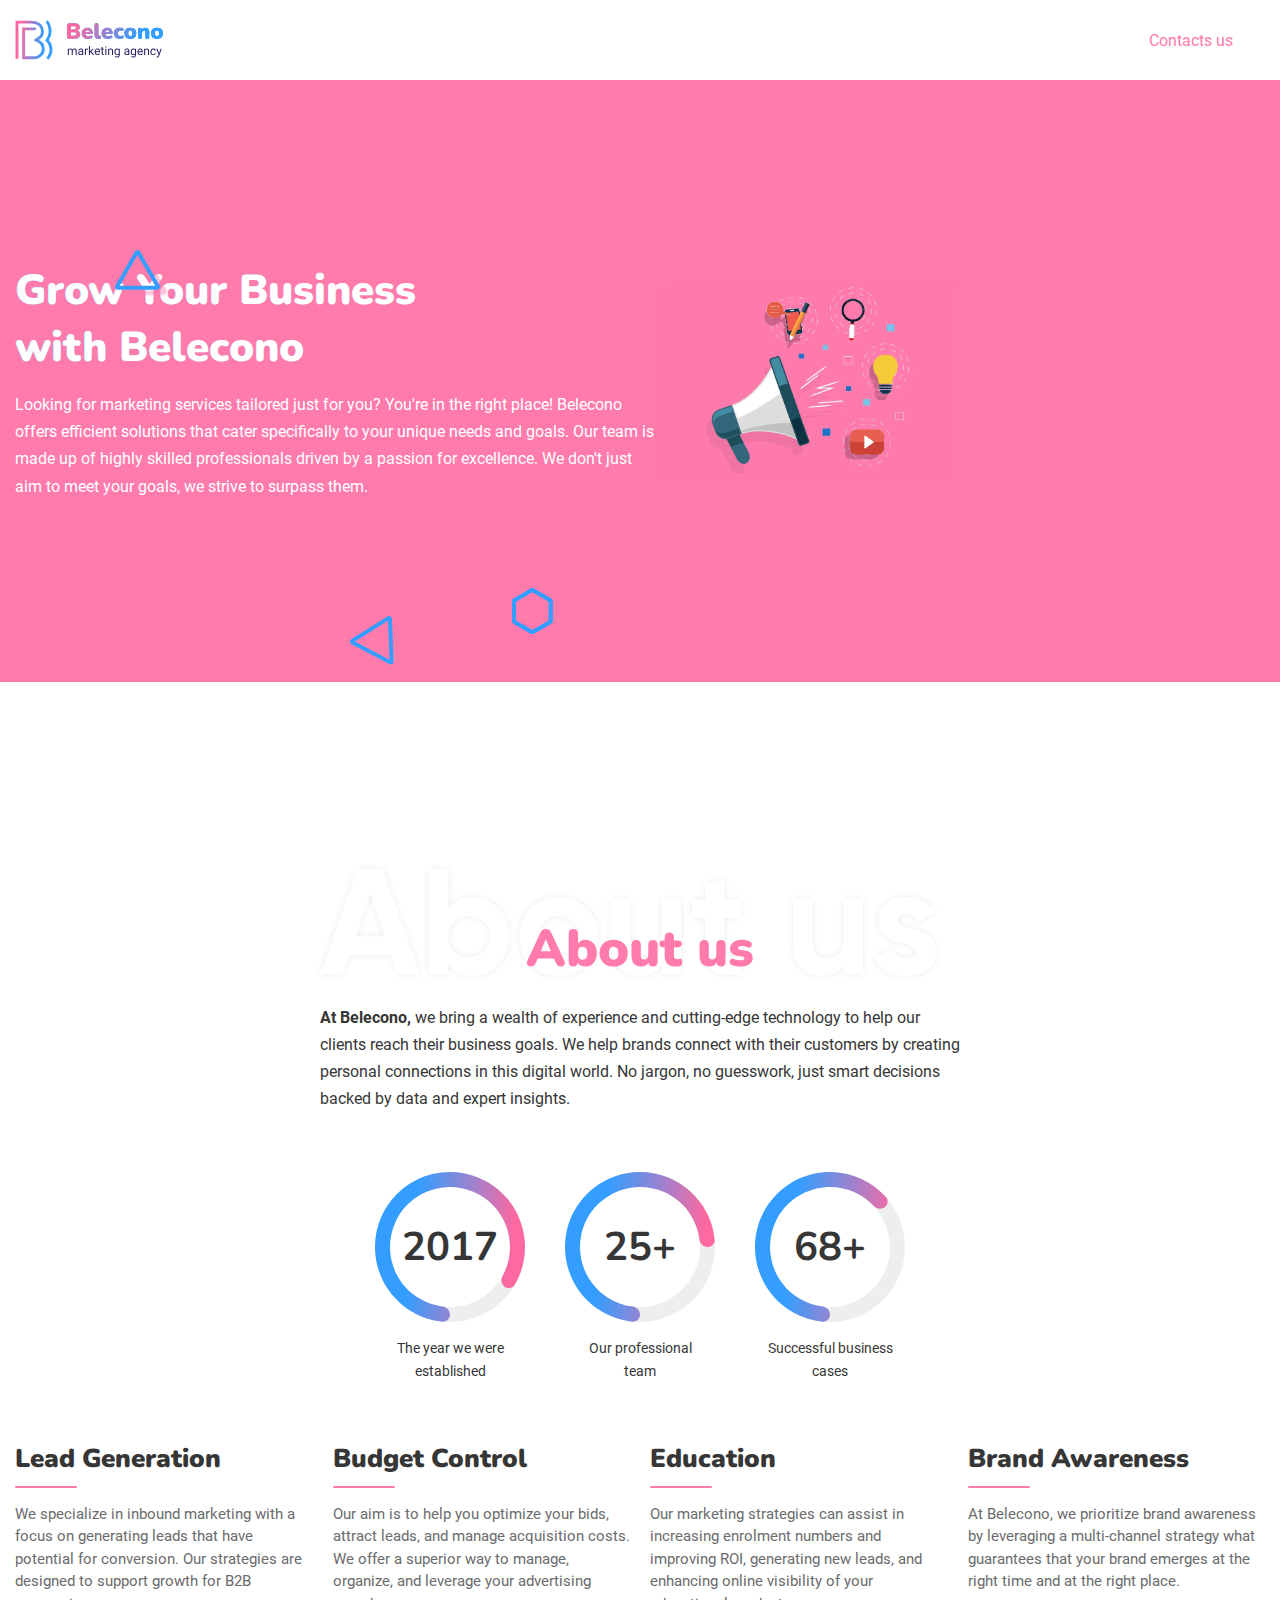
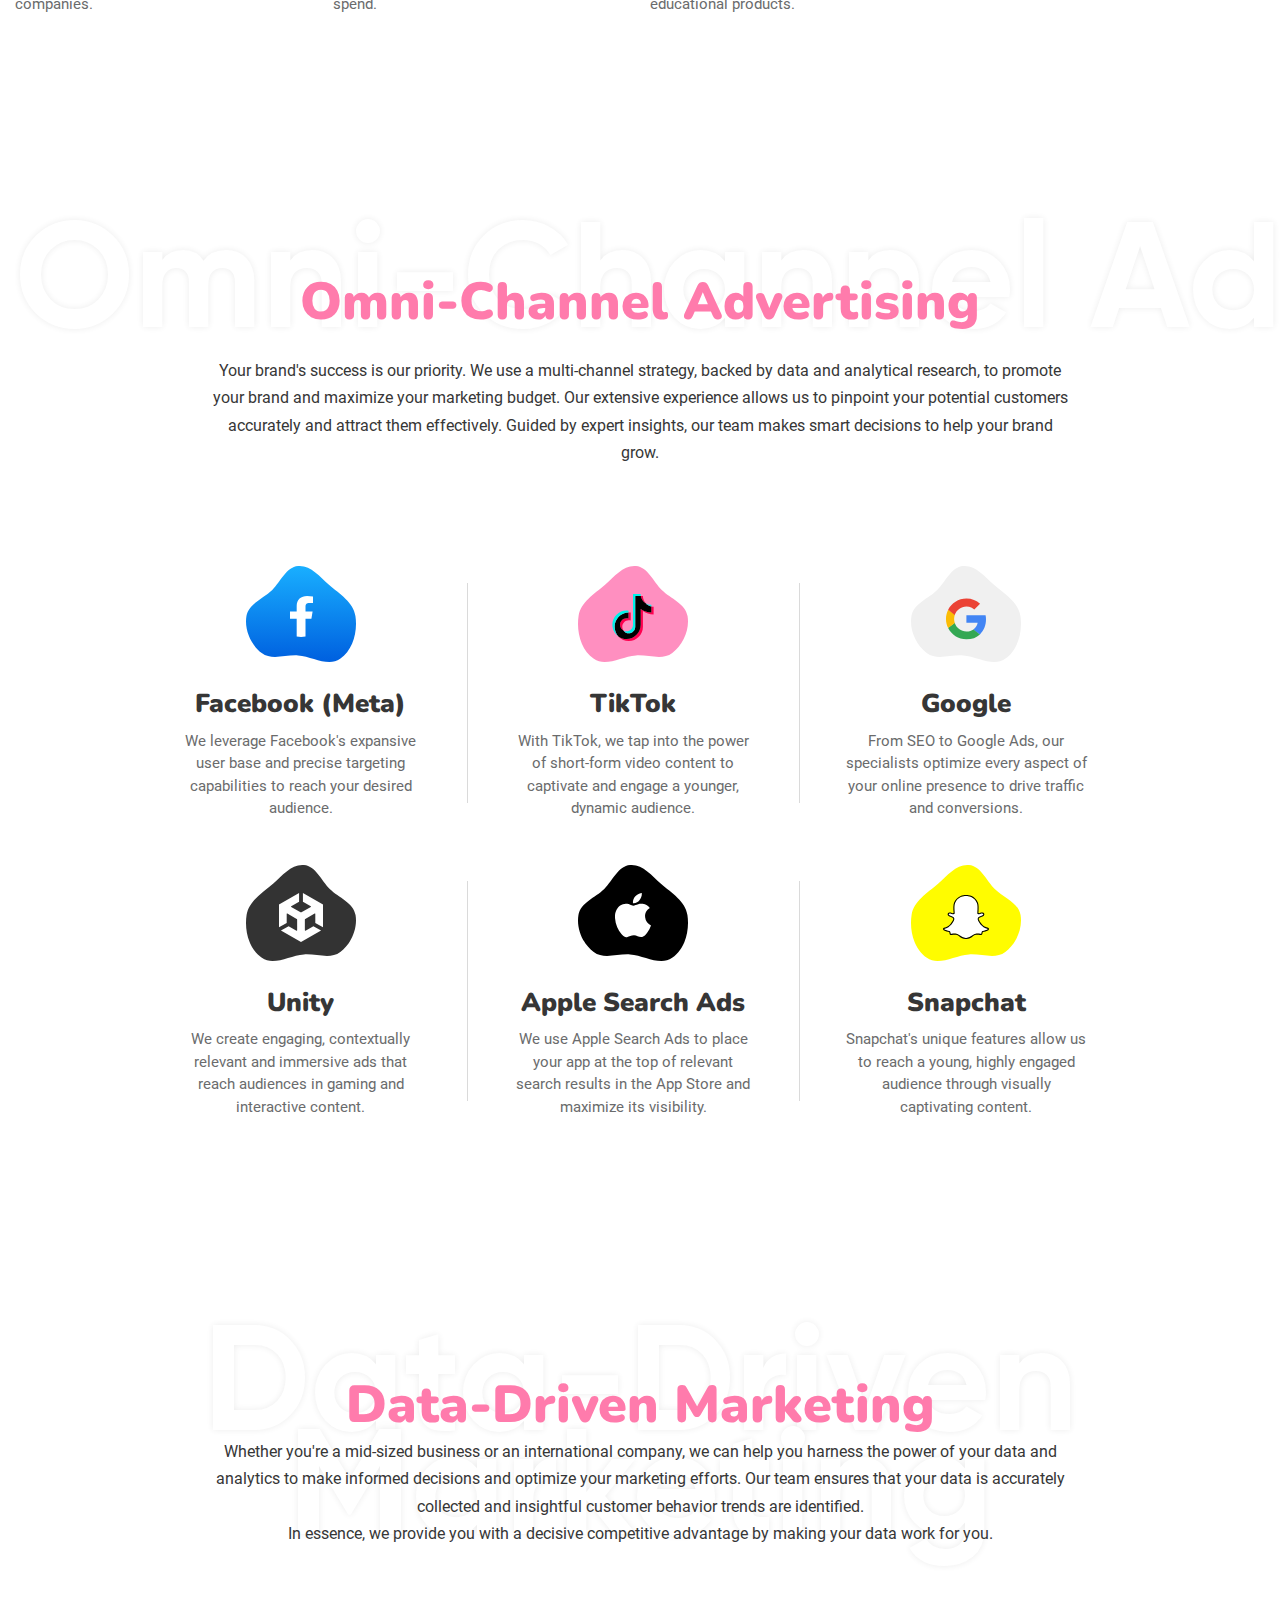
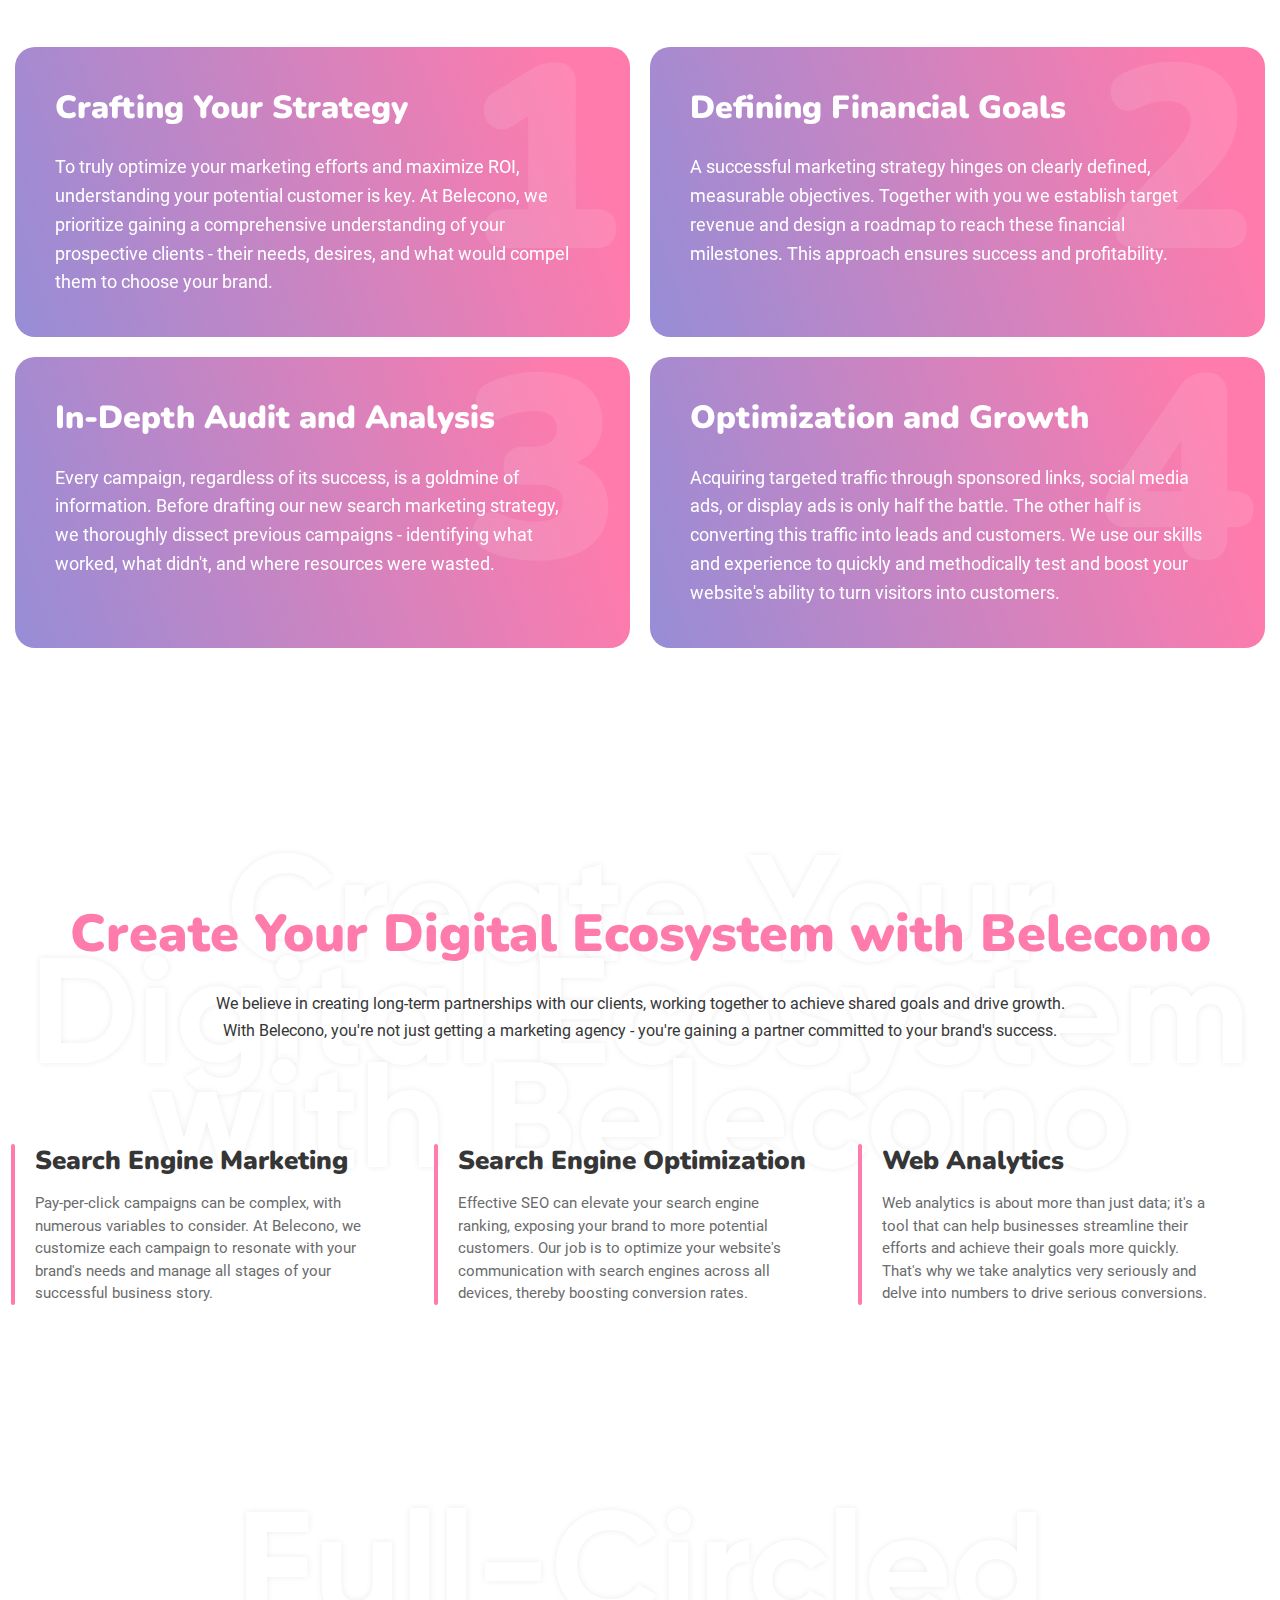
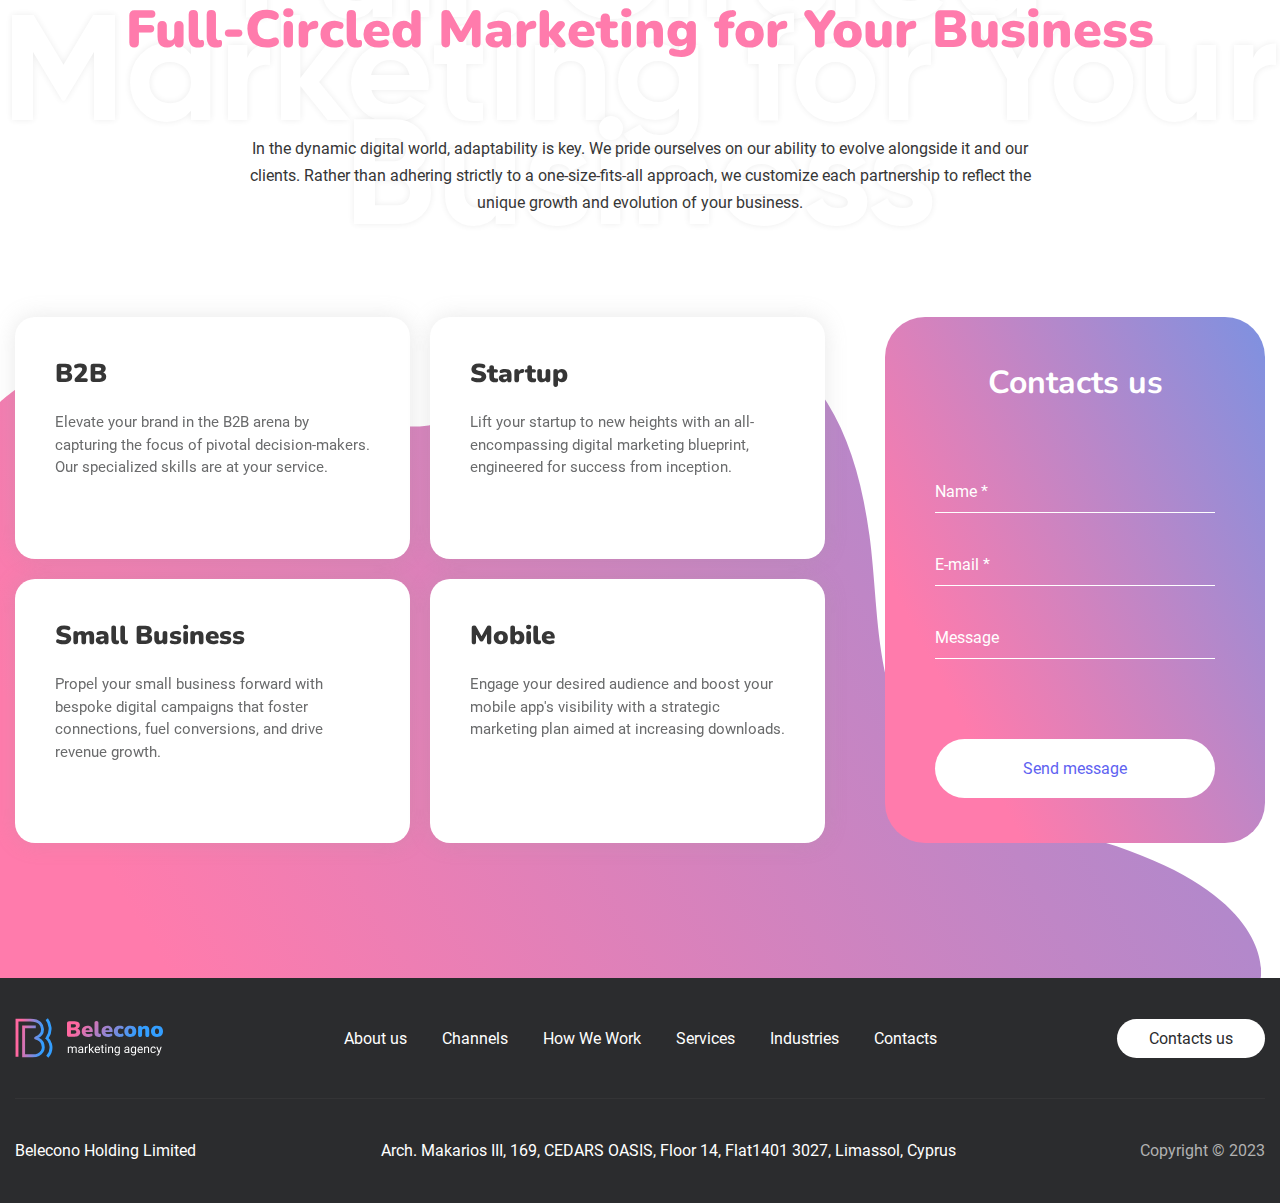
==== commit cf55c12e: "Updates" ====
--- a/index.html
+++ b/index.html
@@ -12,9 +12,9 @@
   <title>Belocono</title>
 
   <link rel="shortcut icon" href="images/favicon.svg" type="image/x-icon">
-  <link rel="stylesheet" href="css/main.min.css?_v=20231130210511">
-
-  <script defer="defer" src="js/main.min.js?_v=20231130210511"></script>
+  <link rel="stylesheet" href="css/main.min.css?_v=20231130212030">
+
+  <script defer="defer" src="js/main.min.js?_v=20231130212030"></script>
 </head>
 
 <body>
--- a/css/main.min.css
+++ b/css/main.min.css
@@ -1 +1 @@
-@charset "UTF-8";@font-face{font-family:Gilroy;font-display:swap;src:url(../fonts/Gilroy.woff2) format("woff2");font-weight:400;font-style:normal}@font-face{font-family:Nunito;font-display:swap;src:url(../fonts/Nunito-Black.woff2) format("woff2");font-weight:900;font-style:normal}@font-face{font-family:Nunito;font-display:swap;src:url(../fonts/Nunito-Bold.woff2) format("woff2");font-weight:700;font-style:normal}@font-face{font-family:Roboto;font-display:swap;src:url(../fonts/Roboto-Bold.woff2) format("woff2");font-weight:700;font-style:normal}@font-face{font-family:Roboto;font-display:swap;src:url(../fonts/Roboto-Regular.woff2) format("woff2");font-weight:400;font-style:normal}:root{--bs-font-family:Roboto,sans-serif;--bs-font-size:16px;--bs-font-weight:400;--bs-line-height:1;--bs-font-color:#222;--bs-transition:.3s ease-in-out;--bs-radius:10px;--primary-color:#131313;--primary-hover-color:#2d2d2d;--secondary-color:#ff4040;--white-color:#fff;--black-color:#131313;--bs-shadow:0px 2px 3px rgba(#000 10%),0px 8px 3px rgba(#000 10%);--hover-shadow:0 0 5px 0 rgba(#000 10%),0 0 10px 0 rgba(#000 10%),0 0 15px 0 rgba(#000 10%);--3:#FF7BAC;--2:#339EFF}*{padding:0;margin:0;border:0;-webkit-tap-highlight-color:transparent}*,:after,:before{-webkit-box-sizing:border-box;box-sizing:border-box}:active,:focus{outline:0}aside,footer,header,nav{display:block}html{opacity:0;scroll-behavior:smooth;-webkit-transition:opacity .8s ease-in-out;transition:opacity .8s ease-in-out}html.loaded{opacity:1}html.lock{overflow:hidden;-ms-touch-action:none;touch-action:none}body,html{width:100%;height:100%;min-width:320px}body{-ms-scroll-chaining:none;overscroll-behavior:none;font-size:16px;font-size:var(--bs-font-size);font-family:Roboto,sans-serif;font-family:var(--bs-font-family);font-weight:400;font-weight:var(--bs-font-weight);line-height:1;line-height:var(--bs-line-height);text-rendering:optimizelegibility;-webkit-text-size-adjust:100%;-moz-text-size-adjust:100%;-ms-text-size-adjust:100%;text-size-adjust:100%;-moz-osx-font-smoothing:grayscale;-webkit-font-smoothing:antialiased}button,input,textarea{font-family:inherit}input::-ms-clear{display:none}input[type=number]{-moz-appearance:textfield}input[type=number]::-webkit-inner-spin-button,input[type=number]::-webkit-outer-spin-button{-webkit-appearance:none}button{cursor:pointer;-webkit-user-select:none;-moz-user-select:none;-ms-user-select:none;user-select:none}button::-moz-focus-inner{padding:0;border:0}a{-webkit-text-decoration:none;text-decoration:none;-webkit-user-select:none;-moz-user-select:none;-ms-user-select:none;user-select:none}a:active,a:focus{outline:0}a:visited{-webkit-text-decoration:none;text-decoration:none}a:hover{-webkit-text-decoration:none;text-decoration:none}li,ul{list-style:none}img{vertical-align:top}h1,h2,h3,h4,h5,h6{font-size:inherit;font-weight:400}sup{color:inherit}@font-face{font-family:swiper-icons;src:url("data:application/font-woff;charset=utf-8;base64, [base64]//wADZ2x5ZgAAAywAAADMAAAD2MHtryVoZWFkAAABbAAAADAAAAA2E2+eoWhoZWEAAAGcAAAAHwAAACQC9gDzaG10eAAAAigAAAAZAAAArgJkABFsb2NhAAAC0AAAAFoAAABaFQAUGG1heHAAAAG8AAAAHwAAACAAcABAbmFtZQAAA/gAAAE5AAACXvFdBwlwb3N0AAAFNAAAAGIAAACE5s74hXjaY2BkYGAAYpf5Hu/j+W2+MnAzMYDAzaX6QjD6/4//Bxj5GA8AuRwMYGkAPywL13jaY2BkYGA88P8Agx4j+/8fQDYfA1AEBWgDAIB2BOoAeNpjYGRgYNBh4GdgYgABEMnIABJzYNADCQAACWgAsQB42mNgYfzCOIGBlYGB0YcxjYGBwR1Kf2WQZGhhYGBiYGVmgAFGBiQQkOaawtDAoMBQxXjg/wEGPcYDDA4wNUA2CCgwsAAAO4EL6gAAeNpj2M0gyAACqxgGNWBkZ2D4/wMA+xkDdgAAAHjaY2BgYGaAYBkGRgYQiAHyGMF8FgYHIM3DwMHABGQrMOgyWDLEM1T9/w8UBfEMgLzE////P/5//f/V/xv+r4eaAAeMbAxwIUYmIMHEgKYAYjUcsDAwsLKxc3BycfPw8jEQA/[base64]/uznmfPFBNODM2K7MTQ45YEAZqGP81AmGGcF3iPqOop0r1SPTaTbVkfUe4HXj97wYE+yNwWYxwWu4v1ugWHgo3S1XdZEVqWM7ET0cfnLGxWfkgR42o2PvWrDMBSFj/IHLaF0zKjRgdiVMwScNRAoWUoH78Y2icB/yIY09An6AH2Bdu/UB+yxopYshQiEvnvu0dURgDt8QeC8PDw7Fpji3fEA4z/PEJ6YOB5hKh4dj3EvXhxPqH/SKUY3rJ7srZ4FZnh1PMAtPhwP6fl2PMJMPDgeQ4rY8YT6Gzao0eAEA409DuggmTnFnOcSCiEiLMgxCiTI6Cq5DZUd3Qmp10vO0LaLTd2cjN4fOumlc7lUYbSQcZFkutRG7g6JKZKy0RmdLY680CDnEJ+UMkpFFe1RN7nxdVpXrC4aTtnaurOnYercZg2YVmLN/d/gczfEimrE/fs/bOuq29Zmn8tloORaXgZgGa78yO9/cnXm2BpaGvq25Dv9S4E9+5SIc9PqupJKhYFSSl47+Qcr1mYNAAAAeNptw0cKwkAAAMDZJA8Q7OUJvkLsPfZ6zFVERPy8qHh2YER+3i/BP83vIBLLySsoKimrqKqpa2hp6+jq6RsYGhmbmJqZSy0sraxtbO3sHRydnEMU4uR6yx7JJXveP7WrDycAAAAAAAH//wACeNpjYGRgYOABYhkgZgJCZgZNBkYGLQZtIJsFLMYAAAw3ALgAeNolizEKgDAQBCchRbC2sFER0YD6qVQiBCv/H9ezGI6Z5XBAw8CBK/m5iQQVauVbXLnOrMZv2oLdKFa8Pjuru2hJzGabmOSLzNMzvutpB3N42mNgZGBg4GKQYzBhYMxJLMlj4GBgAYow/P/PAJJhLM6sSoWKfWCAAwDAjgbRAAB42mNgYGBkAIIbCZo5IPrmUn0hGA0AO8EFTQAA");font-weight:400;font-style:normal}:root{--swiper-theme-color:#007aff}.swiper{margin-left:auto;margin-right:auto;position:relative;overflow:hidden;list-style:none;padding:0;z-index:1}.swiper-vertical>.swiper-wrapper{-webkit-box-orient:vertical;-webkit-box-direction:normal;-ms-flex-direction:column;flex-direction:column}.swiper-wrapper{position:relative;width:100%;height:100%;z-index:1;display:-webkit-box;display:-ms-flexbox;display:flex;-webkit-transition-property:-webkit-transform;transition-property:-webkit-transform;transition-property:transform;transition-property:transform,-webkit-transform;-webkit-box-sizing:content-box;box-sizing:content-box}.swiper-android .swiper-slide,.swiper-wrapper{-webkit-transform:translate3d(0,0,0);transform:translate3d(0,0,0)}.swiper-pointer-events{-ms-touch-action:pan-y;touch-action:pan-y}.swiper-pointer-events.swiper-vertical{-ms-touch-action:pan-x;touch-action:pan-x}.swiper-slide{-ms-flex-negative:0;flex-shrink:0;width:100%;height:100%;position:relative;-webkit-transition-property:-webkit-transform;transition-property:-webkit-transform;transition-property:transform;transition-property:transform,-webkit-transform}.swiper-slide-invisible-blank{visibility:hidden}.swiper-autoheight,.swiper-autoheight .swiper-slide{height:auto}.swiper-autoheight .swiper-wrapper{-webkit-box-align:start;-ms-flex-align:start;align-items:flex-start;-webkit-transition-property:height,-webkit-transform;transition-property:height,-webkit-transform;transition-property:transform,height;transition-property:transform,height,-webkit-transform}.swiper-backface-hidden .swiper-slide{-webkit-transform:translateZ(0);transform:translateZ(0);-webkit-backface-visibility:hidden;backface-visibility:hidden}.swiper-3d,.swiper-3d.swiper-css-mode .swiper-wrapper{-webkit-perspective:1200px;perspective:1200px}.swiper-3d .swiper-cube-shadow,.swiper-3d .swiper-slide,.swiper-3d .swiper-slide-shadow,.swiper-3d .swiper-slide-shadow-bottom,.swiper-3d .swiper-slide-shadow-left,.swiper-3d .swiper-slide-shadow-right,.swiper-3d .swiper-slide-shadow-top,.swiper-3d .swiper-wrapper{-webkit-transform-style:preserve-3d;transform-style:preserve-3d}.swiper-3d .swiper-slide-shadow,.swiper-3d .swiper-slide-shadow-bottom,.swiper-3d .swiper-slide-shadow-left,.swiper-3d .swiper-slide-shadow-right,.swiper-3d .swiper-slide-shadow-top{position:absolute;left:0;top:0;width:100%;height:100%;pointer-events:none;z-index:10}.swiper-3d .swiper-slide-shadow{background:rgba(0,0,0,.15)}.swiper-3d .swiper-slide-shadow-left{background-image:-webkit-gradient(linear,right top,left top,from(rgba(0,0,0,.5)),to(rgba(0,0,0,0)));background-image:linear-gradient(to left,rgba(0,0,0,.5),rgba(0,0,0,0))}.swiper-3d .swiper-slide-shadow-right{background-image:-webkit-gradient(linear,left top,right top,from(rgba(0,0,0,.5)),to(rgba(0,0,0,0)));background-image:linear-gradient(to right,rgba(0,0,0,.5),rgba(0,0,0,0))}.swiper-3d .swiper-slide-shadow-top{background-image:-webkit-gradient(linear,left bottom,left top,from(rgba(0,0,0,.5)),to(rgba(0,0,0,0)));background-image:linear-gradient(to top,rgba(0,0,0,.5),rgba(0,0,0,0))}.swiper-3d .swiper-slide-shadow-bottom{background-image:-webkit-gradient(linear,left top,left bottom,from(rgba(0,0,0,.5)),to(rgba(0,0,0,0)));background-image:linear-gradient(to bottom,rgba(0,0,0,.5),rgba(0,0,0,0))}.swiper-css-mode>.swiper-wrapper{overflow:auto;scrollbar-width:none;-ms-overflow-style:none}.swiper-css-mode>.swiper-wrapper::-webkit-scrollbar{display:none}.swiper-css-mode>.swiper-wrapper>.swiper-slide{scroll-snap-align:start start}.swiper-horizontal.swiper-css-mode>.swiper-wrapper{-ms-scroll-snap-type:x mandatory;scroll-snap-type:x mandatory}.swiper-vertical.swiper-css-mode>.swiper-wrapper{-ms-scroll-snap-type:y mandatory;scroll-snap-type:y mandatory}.swiper-centered>.swiper-wrapper::before{content:"";-ms-flex-negative:0;flex-shrink:0;-webkit-box-ordinal-group:10000;-ms-flex-order:9999;order:9999}.swiper-centered.swiper-horizontal>.swiper-wrapper>.swiper-slide:first-child{margin-left:var(--swiper-centered-offset-before)}.swiper-centered.swiper-horizontal>.swiper-wrapper::before{height:100%;min-height:1px;width:var(--swiper-centered-offset-after)}.swiper-centered.swiper-vertical>.swiper-wrapper>.swiper-slide:first-child{margin-top:var(--swiper-centered-offset-before)}.swiper-centered.swiper-vertical>.swiper-wrapper::before{width:100%;min-width:1px;height:var(--swiper-centered-offset-after)}.swiper-centered>.swiper-wrapper>.swiper-slide{scroll-snap-align:center center}*{scrollbar-width:.5rem;scrollbar-color:#131313 #d6d6d6;scrollbar-color:var(--primary-color) #d6d6d6}::-webkit-scrollbar{width:.5rem;background-color:#fff;background-color:var(--white-color)}::-webkit-scrollbar-track{-webkit-box-shadow:inset 0 0 .375rem rgba(0,0,0,.2);box-shadow:inset 0 0 .375rem rgba(0,0,0,.2);border-radius:.25rem;background:#eee}::-webkit-scrollbar-thumb{border-radius:.25rem;border:0 none #fff;background-color:#131313;background-color:var(--primary-color)}::-webkit-scrollbar-thumb:hover{background-color:#2d2d2d;background-color:var(--primary-hover-color)}@-webkit-keyframes show-header{0%{top:-100%}100%{top:0}}@keyframes show-header{0%{top:-100%}100%{top:0}}@-webkit-keyframes fade-up-big{0%{-webkit-transform:translateY(1rem);transform:translateY(1rem);opacity:0}100%{-webkit-transform:translateY(0);transform:translateY(0);opacity:1}}@keyframes fade-up-big{0%{-webkit-transform:translateY(1rem);transform:translateY(1rem);opacity:0}100%{-webkit-transform:translateY(0);transform:translateY(0);opacity:1}}@-webkit-keyframes rotation{from{-webkit-transform:rotate(0);transform:rotate(0)}to{-webkit-transform:rotate(359deg);transform:rotate(359deg)}}@keyframes rotation{from{-webkit-transform:rotate(0);transform:rotate(0)}to{-webkit-transform:rotate(359deg);transform:rotate(359deg)}}[class*=__container]{max-width:83.125rem;margin:0 auto;padding:0 .9375rem}[class*=-ibg]{position:relative}[class*=-ibg] img{position:absolute;width:100%;height:100%;top:0;left:0;-o-object-fit:cover;object-fit:cover}[class*=-ibg_contain] img{-o-object-fit:contain;object-fit:contain}.wrapper{display:-webkit-box;display:-ms-flexbox;display:flex;-webkit-box-orient:vertical;-webkit-box-direction:normal;-ms-flex-direction:column;flex-direction:column;min-height:100%;overflow:clip}.page{position:relative;-webkit-box-flex:1;-ms-flex:1 1 auto;flex:1 1 auto}.page [data-observ]{position:absolute;top:0;left:0;width:100%;height:.125rem;background:0 0;pointer-events:none}.page_start{padding-top:6.25rem}img{max-width:100%;height:auto}.section__heading{height:6.25rem;display:-webkit-box;display:-ms-flexbox;display:flex;-webkit-box-align:end;-ms-flex-align:end;align-items:end;position:relative;margin-bottom:1.375rem}.section__heading-title{color:#ff7bac;color:var(--3,#ff7bac);font-family:Nunito;font-size:3.25rem;font-style:normal;font-weight:900;line-height:129.023%}.section__heading-double{left:0;top:0;position:absolute;color:#fff;text-align:center;text-shadow:0 0 7.6px rgba(0,0,0,.25);font-family:Gilroy;font-size:150px;font-style:normal;font-weight:700;line-height:69%;opacity:.3;z-index:-1}.swiper-pagination{display:none}.swiper-pagination .swiper-pagination-bullet{width:.625rem;height:.625rem;border-radius:10px;background:#e1e1e1;-webkit-transition:all .5s;transition:all .5s}.swiper-pagination .swiper-pagination-bullet-active{background:#ff7bac}.header{width:100%;-webkit-transition:background-color .3s ease-in-out;transition:background-color .3s ease-in-out;-webkit-transition:background-color var(--bs-transition);transition:background-color var(--bs-transition);z-index:50;position:fixed;top:0}.header-is-sticky .header{background-color:#fff}.header__container{padding-top:1.25rem;padding-bottom:1.25rem;display:-webkit-box;display:-ms-flexbox;display:flex;-webkit-box-align:center;-ms-flex-align:center;align-items:center;-webkit-box-pack:justify;-ms-flex-pack:justify;justify-content:space-between;position:relative}.header-is-sticky .header__container{padding-top:.625rem;padding-bottom:.625rem}.header__menu{display:-webkit-box;display:-ms-flexbox;display:flex;-webkit-box-align:center;-ms-flex-align:center;align-items:center;gap:5.3125rem}.header__menu-logo{display:none}.header__menu .menu__list{display:-webkit-box;display:-ms-flexbox;display:flex;-webkit-box-align:center;-ms-flex-align:center;align-items:center;gap:2.1875rem}.header__menu .menu__link{color:#fff;font-size:16px;font-style:normal;font-weight:400;line-height:normal;-webkit-transition:all .5s;transition:all .5s}.header__menu .menu__link:hover{color:#000}.header__btn{background:#fff;border-radius:6.25rem;padding:.625rem 2rem;color:#ff7bac;color:var(--3,#ff7bac);font-size:16px;font-style:normal;font-weight:400;line-height:normal;-webkit-transition:all .5s;transition:all .5s}.header__btn:hover{color:#fff;background:#000}.icon-menu{display:none}.popup{position:fixed;top:0;right:0;bottom:0;left:0;width:100%;height:100%;opacity:0;overflow-y:auto;pointer-events:none;padding:1.875rem .625rem;background-color:rgba(0,0,0,.5);z-index:2000;-webkit-transition:opacity .4s ease-in-out;transition:opacity .4s ease-in-out}.popup.is-open{opacity:1;pointer-events:auto}.popup.is-open .popup__content{-webkit-transform:translateY(0);-ms-transform:translateY(0);transform:translateY(0);opacity:1}.popup__wrapper{display:-webkit-box;display:-ms-flexbox;display:flex;-webkit-box-align:center;-ms-flex-align:center;align-items:center;min-height:100%}.popup__content{position:relative;width:100%;margin:0 auto;padding:1.875rem 3.125rem;max-width:43.125rem;background-color:#fff;-webkit-transform:translateY(-12.5rem);-ms-transform:translateY(-12.5rem);transform:translateY(-12.5rem);opacity:0;-webkit-transition:opacity .2s ease-in-out,-webkit-transform .2s ease-in-out;transition:opacity .2s ease-in-out,-webkit-transform .2s ease-in-out;transition:transform .2s ease-in-out,opacity .2s ease-in-out;transition:transform .2s ease-in-out,opacity .2s ease-in-out,-webkit-transform .2s ease-in-out}.popup__close{position:absolute;top:1.25rem;right:1.25rem;width:2.5rem;height:2.5rem;display:-webkit-box;display:-ms-flexbox;display:flex;-webkit-box-pack:center;-ms-flex-pack:center;justify-content:center;-webkit-box-align:center;-ms-flex-align:center;align-items:center;background:0 0;color:#000;border-radius:.5rem}.checkboxes{display:-webkit-box;display:-ms-flexbox;display:flex;gap:10px;-webkit-box-align:center;-ms-flex-align:center;align-items:center}.checkbox{display:-webkit-box;display:-ms-flexbox;display:flex;-webkit-box-align:center;-ms-flex-align:center;align-items:center;gap:4px;text-wrap:nowrap}.checkbox__input{-webkit-appearance:none;-moz-appearance:none;appearance:none;position:absolute}.checkbox__input:checked+.checkbox__box{background-color:#ff4040;border-color:#fff}.checkbox__input:focus+.checkbox__box{-webkit-box-shadow:0 0 0 2px #00f;box-shadow:0 0 0 2px #00f}.checkbox__box{height:20px;-webkit-box-flex:0;-ms-flex:0 0 20px;flex:0 0 20px;border-radius:3px;border:2px solid #1a8c80}.tabs{display:-webkit-box;display:-ms-flexbox;display:flex;-webkit-box-orient:vertical;-webkit-box-direction:normal;-ms-flex-direction:column;flex-direction:column;gap:.625rem}.tabs__nav{display:-webkit-box;display:-ms-flexbox;display:flex;-webkit-box-align:center;-ms-flex-align:center;align-items:center;gap:.625rem}.tabs__trigger{padding:.625rem;-webkit-transition:.2s ease-in-out;transition:.2s ease-in-out}.tabs__trigger.active{background-color:#ff4040;color:#fff}.tabs__panel{-webkit-animation:fade-up-big .4s forwards;animation:fade-up-big .4s forwards;display:none}.tabs__panel.active{display:block}.accordion__item{background-color:#fff;border:1px solid rgba(0,0,0,.12);-webkit-transition:.3s ease-in-out;transition:.3s ease-in-out}.accordion__item:not(:first-of-type){border-top:0}.accordion__item:first-of-type{border-top-left-radius:.25rem;border-top-right-radius:.25rem}.accordion__item:last-of-type{border-bottom-right-radius:.25rem;border-bottom-left-radius:.25rem}.accordion__item.open .accordion__header{background-color:#e7f1ff;color:#ff4040}.accordion__item.open .accordion__header:after{-webkit-transform:rotate(0);-ms-transform:rotate(0);transform:rotate(0)}.accordion__item.open .accordion__content{height:-webkit-max-content;height:-moz-max-content;height:max-content;padding:2.25rem .5rem}.accordion__header{position:relative;display:-webkit-box;display:-ms-flexbox;display:flex;-webkit-box-align:center;-ms-flex-align:center;align-items:center;-webkit-box-pack:justify;-ms-flex-pack:justify;justify-content:space-between;cursor:pointer;padding:.5rem;-webkit-transition:background .3s ease-in-out;transition:background .3s ease-in-out}.accordion__header:hover{background:rgba(255,255,255,.02)}.accordion__header:active{background:rgba(255,255,255,.05)}.accordion__header::after{content:"";position:static;-webkit-transform:rotate(180deg);-ms-transform:rotate(180deg);transform:rotate(180deg);width:1.5rem;height:1.5rem;background-image:url("data:image/svg+xml,%3csvg xmlns='http://www.w3.org/2000/svg' viewBox='0 0 16 16' fill='%230c63e4'%3e%3cpath fill-rule='evenodd' d='M1.646 4.646a.5.5 0 0 1 .708 0L8 10.293l5.646-5.647a.5.5 0 0 1 .708.708l-6 6a.5.5 0 0 1-.708 0l-6-6a.5.5 0 0 1 0-.708z'/%3e%3c/svg%3e");background-size:cover;background-repeat:no-repeat;background-position:center;-webkit-transition:-webkit-transform .6s ease-in-out;transition:-webkit-transform .6s ease-in-out;transition:transform .6s ease-in-out;transition:transform .6s ease-in-out,-webkit-transform .6s ease-in-out}.accordion__content{height:0;overflow:hidden;padding:0 .5rem;-webkit-transition:all .3s ease-in-out;transition:all .3s ease-in-out}.footer{background:#2b2c2e}.footer__container{display:-webkit-box;display:-ms-flexbox;display:flex;-webkit-box-align:center;-ms-flex-align:center;align-items:center;-webkit-box-orient:vertical;-webkit-box-direction:normal;-ms-flex-direction:column;flex-direction:column}.footer__navigation{display:-webkit-box;display:-ms-flexbox;display:flex;-webkit-box-pack:justify;-ms-flex-pack:justify;justify-content:space-between;padding:2.5rem 0;width:100%;-webkit-box-align:center;-ms-flex-align:center;align-items:center;border-bottom:1px solid rgba(74,74,74,.3)}.footer__navigation-logo{max-width:9.375rem}.footer__navigation-list{display:-webkit-box;display:-ms-flexbox;display:flex;-webkit-box-align:center;-ms-flex-align:center;align-items:center;gap:2.1875rem}.footer__navigation-link{color:#fff;font-size:16px;font-style:normal;font-weight:400;line-height:normal}.footer__navigation-btn{border-radius:999px;background:#fff;color:#2b2c2e;font-size:16px;font-style:normal;font-weight:400;line-height:normal;padding:.625rem 2rem;-webkit-transition:all .5s;transition:all .5s}.footer__navigation-btn:hover{background:#ff7bac;background:var(--3,#ff7bac);color:#fff}.footer__other{padding:2.5rem 0;display:-webkit-box;display:-ms-flexbox;display:flex;-webkit-box-pack:justify;-ms-flex-pack:justify;justify-content:space-between;width:100%;-webkit-box-align:center;-ms-flex-align:center;align-items:center}.footer__other-brand{color:#fff;font-size:16px;font-style:normal;font-weight:400;line-height:150%}.footer__other-address{color:#fff;font-size:16px;font-style:normal;font-weight:400;line-height:150%}.footer__other-copy{color:#b1b1b1;font-size:16px;font-style:normal;font-weight:400;line-height:150%}.hero{position:relative;min-height:47vw;display:-webkit-box;display:-ms-flexbox;display:flex;-webkit-box-orient:vertical;-webkit-box-direction:normal;-ms-flex-direction:column;flex-direction:column;-webkit-box-align:center;-ms-flex-align:center;align-items:center;-webkit-box-pack:center;-ms-flex-pack:center;justify-content:center}.hero__background{position:absolute;width:100%;height:100%;display:-webkit-box;display:-ms-flexbox;display:flex;-webkit-box-align:center;-ms-flex-align:center;align-items:center}.hero__background-figure{position:absolute;right:0;top:0;bottom:0;width:69vw}.hero__img{max-width:50%}.hero__container{width:100%;display:-webkit-box;display:-ms-flexbox;display:flex;-webkit-box-align:center;-ms-flex-align:center;align-items:center}.hero__content{max-width:40rem;margin-right:auto;z-index:1;position:relative}.hero__title{font-family:Nunito;font-size:2.625rem;font-style:normal;font-weight:900;line-height:normal;margin-bottom:.9375rem;background:-webkit-gradient(linear,left top,right top,from(#339eff),to(#ff68a0));background:linear-gradient(90deg,#339eff,#ff68a0);-webkit-background-clip:text;background-clip:text;color:transparent}.hero__subtitle{color:#363636;font-size:34px;font-style:normal;font-weight:400;line-height:130%;letter-spacing:-1.02px;margin-bottom:2.5rem}.hero__text{color:#363636;font-size:16px;font-style:normal;font-weight:400;line-height:170%}.hero__btn{color:#ff7bac;color:var(--3,#ff7bac);font-size:16px;font-style:normal;font-weight:400;line-height:normal;border-radius:999px;background:#fff;padding:1.0625rem 4.6875rem;display:none;-webkit-box-align:center;-ms-flex-align:center;align-items:center;-webkit-box-pack:center;-ms-flex-pack:center;justify-content:center;text-align:center}.hero__icon{position:absolute;pointer-events:none;z-index:1}.hero__icon-1{left:7.1875rem;top:10.625rem}.hero__icon-2{left:21.875rem;bottom:.3125rem}.hero__icon-3{left:40%;bottom:2.5rem}.about{margin-top:12.5rem}.about__container{display:-webkit-box;display:-ms-flexbox;display:flex;-ms-flex-wrap:wrap;flex-wrap:wrap;-webkit-column-gap:8.125rem;-moz-column-gap:8.125rem;column-gap:8.125rem;row-gap:3.75rem}.about__info{max-width:40rem;width:100%}.about__text{color:#363636;font-size:16px;font-style:normal;font-weight:400;line-height:170%}.about__text strong{font-weight:700}.about__progress{display:-webkit-box;display:-ms-flexbox;display:flex;-webkit-box-align:center;-ms-flex-align:center;align-items:center;gap:2.5rem}.about__progress-box{max-width:9.375rem}.about__progress-values{position:relative;display:-webkit-box;display:-ms-flexbox;display:flex;-webkit-box-align:center;-ms-flex-align:center;align-items:center;-webkit-box-pack:center;-ms-flex-pack:center;justify-content:center;margin-bottom:.9375rem}.about__progress-img{width:100%}.about__progress-value{position:absolute;color:#363636;text-align:center;font-family:Nunito;font-size:40px;font-style:normal;font-weight:700;line-height:129.023%}.about__progress-text{color:#363636;text-align:center;font-size:14px;font-style:normal;font-weight:400;line-height:160%}.about__blocks{display:-webkit-box;display:-ms-flexbox;display:flex;width:100%;gap:1.25rem}.about__box{-webkit-box-flex:1;-ms-flex:1;flex:1;width:100%}.about__box-title{color:#363636;font-family:Nunito;font-size:26px;font-style:normal;font-weight:900;line-height:129.023%;margin-bottom:.9375rem}.about__box-title::after{content:"";display:-webkit-box;display:-ms-flexbox;display:flex;width:3.875rem;height:2px;border-radius:1.25rem;background:#ff7bac;background:var(--3,#ff7bac);margin-top:.625rem}.about__box-text{color:#6a6b6c;font-size:15px;font-style:normal;font-weight:400;line-height:150%}.about__hero-text{display:none}.channels{margin-top:13.75rem}.channels__heading-title{text-align:center;margin:0 auto}.channels__heading-double{text-wrap:nowrap}.channels__text{max-width:53.75rem;color:#363636;text-align:center;font-size:16px;font-style:normal;font-weight:400;line-height:170%;margin:0 auto 6.25rem}.channels__block{display:-webkit-box;display:-ms-flexbox;display:flex;-ms-flex-wrap:wrap;flex-wrap:wrap;gap:2.8125rem;max-width:57.5rem;margin:0 auto;-webkit-box-align:center;-ms-flex-align:center;align-items:center}.channels__box{display:-webkit-box;display:-ms-flexbox;display:flex;width:calc(33.333% - 4.0625rem);-webkit-box-orient:vertical;-webkit-box-direction:normal;-ms-flex-direction:column;flex-direction:column;-webkit-box-align:center;-ms-flex-align:center;align-items:center}.channels__box-img{max-width:6.875rem;margin-bottom:1.5625rem}.channels__box-title{color:#363636;text-align:center;font-family:Nunito;font-size:26px;font-style:normal;font-weight:900;line-height:129.023%;margin-bottom:.5625rem}.channels__box-text{color:#6a6b6c;text-align:center;font-size:15px;font-style:normal;font-weight:400;line-height:150%}.channels__box-line{width:1px;background:#dadada;height:13.75rem}.stages{margin-top:13.75rem}.stages__heading{margin:0 auto;display:-webkit-box;display:-ms-flexbox;display:flex;-webkit-box-pack:center;-ms-flex-pack:center;justify-content:center;width:100%;padding:0 1.25rem}.stages__heading-title{text-align:center}.stages__heading-double{text-align:center;right:0}.stages__text{max-width:53.75rem;text-align:center;margin:0 auto;color:#363636;font-size:16px;font-style:normal;font-weight:400;line-height:170%}.stages__wrapper{margin-top:6.25rem;display:grid;grid-template-columns:1fr 1fr;grid-gap:1.25rem;gap:1.25rem}.stages__box{border-radius:20px;background:linear-gradient(72deg,#339eff -84.85%,#ff7bac 89.82%),#fff;position:relative;padding:2.5rem;padding-right:3.125rem}.stages__box-stage{position:absolute;color:#fff;font-family:Nunito;font-size:260px;font-style:normal;font-weight:900;line-height:70%;z-index:0;opacity:.1;top:1.5625rem;right:.625rem}.stages__box-title{color:#fff;font-family:Nunito;font-size:32px;font-style:normal;font-weight:900;line-height:129.023%;margin-bottom:1.5625rem}.stages__box-text{color:#fff;font-size:18px;font-style:normal;font-weight:400;line-height:160%}.journay{margin-top:13.75rem}.journay__heading-title{text-align:center;margin:0 auto}.journay__heading-double{text-align:center}.journay__text{color:#363636;text-align:center;font-size:16px;font-style:normal;font-weight:400;line-height:170%;max-width:53.75rem;margin:0 auto}.journay__block{display:grid;grid-template-columns:1fr 1fr 1fr;grid-gap:1.25rem;gap:1.25rem;margin-top:6.25rem}.journay__box{padding-left:1.25rem;position:relative}.journay__box:before{position:absolute;left:-.25rem;top:0;bottom:0;content:"";height:100%;width:4px;border-radius:20px;background:#ff7bac;background:var(--3,#ff7bac)}.journay__box-title{color:#363636;font-family:Nunito;font-size:1.625rem;font-style:normal;font-weight:900;line-height:129.023%;margin-bottom:.9375rem}.journay__box-text{color:#6a6b6c;font-size:15px;font-style:normal;font-weight:400;line-height:150%;max-width:21.25rem}.contact{margin-top:13.75rem}.contact__heading{margin:0 auto;display:-webkit-box;display:-ms-flexbox;display:flex;-webkit-box-pack:center;-ms-flex-pack:center;justify-content:center;width:100%;padding:0 1.25rem;height:13.125rem;-webkit-box-align:center;-ms-flex-align:center;align-items:center}.contact__heading-title{text-align:center}.contact__heading-double{text-align:center;right:0}.contact__text{max-width:53.75rem;text-align:center;margin:0 auto;color:#363636;font-size:16px;font-style:normal;font-weight:400;line-height:170%;padding:0 1.25rem}.contact__wrapper{position:relative;margin-top:6.25rem;padding-bottom:8.4375rem}.contact__background{position:absolute;height:100%;left:0;top:0;bottom:0;width:auto;z-index:-1}.contact__background svg{height:100%;width:auto}.contact__container{display:-webkit-box;display:-ms-flexbox;display:flex;gap:3.75rem}.contact__block{max-width:100%}.contact__block-wrapper{display:grid;grid-template-columns:1fr 1fr;grid-gap:1.25rem;gap:1.25rem}.contact__box{border-radius:20px;background:#fff;-webkit-box-shadow:0 0 22.4px 0 rgba(154,154,154,.23);box-shadow:0 0 22.4px 0 rgba(154,154,154,.23);padding:2.5rem}.contact__box-title{margin-bottom:1.3125rem;color:#363636;font-family:Nunito;font-size:26px;font-style:normal;font-weight:900;line-height:129.023%}.contact__box-text{color:#6a6b6c;font-family:Roboto;font-size:15px;font-style:normal;font-weight:400;line-height:150%}.contact__form{max-width:23.75rem;width:100%;border-radius:40px;background:linear-gradient(63deg,#ff7bac 21.29%,#339eff 145.09%);padding:2.8125rem 3.125rem;position:relative;overflow:hidden}.contact__form .success__block{display:none}.contact__form.success .success__block{display:-webkit-box;display:-ms-flexbox;display:flex;position:absolute;top:0;bottom:0;right:0;left:0;border-radius:40px;background:linear-gradient(63deg,#ff7bac 21.29%,#339eff 145.09%);-webkit-box-align:center;-ms-flex-align:center;align-items:center;-webkit-box-orient:vertical;-webkit-box-direction:normal;-ms-flex-direction:column;flex-direction:column;-webkit-box-pack:center;-ms-flex-pack:center;justify-content:center;height:100%;padding:3.125rem}.contact__form.success .success__block-icon{max-width:5.25rem;margin-bottom:1.25rem}.contact__form.success .success__block-icon svg{width:100%;height:auto}.contact__form.success .success__block-title{color:#fff;text-align:center;font-family:Nunito;font-size:32px;font-style:normal;font-weight:700;line-height:120%;margin-bottom:.625rem}.contact__form.success .success__block-subtitle{color:#fff;text-align:center;font-family:Roboto;font-size:16px;font-style:normal;font-weight:400;line-height:150%}.contact__form-title{color:#fff;text-align:center;font-family:Nunito;font-size:32px;font-style:normal;font-weight:700;line-height:130%}.contact__form-content{display:-webkit-box;display:-ms-flexbox;display:flex;-webkit-box-orient:vertical;-webkit-box-direction:normal;-ms-flex-direction:column;flex-direction:column;margin-top:4.8125rem;gap:2.5rem}.contact__form-content .spinner{display:none}.contact__form-content .spinner.active{display:-webkit-box;display:-ms-flexbox;display:flex;position:absolute;bottom:0;top:0;right:0;left:0;background:rgba(0,0,0,.3)}.contact__form-content .spinner svg{max-width:9.375rem;height:auto}.contact__form-input{background:0 0;border:none;border-bottom:1px solid #fff;padding-bottom:.5rem;color:#fff;font-size:16px;font-style:normal;font-weight:400;line-height:150%}.contact__form-input::-webkit-input-placeholder{color:#fff;font-size:16px;font-style:normal;font-weight:400;line-height:150%}.contact__form-input::-moz-placeholder{color:#fff;font-size:16px;font-style:normal;font-weight:400;line-height:150%}.contact__form-input:-ms-input-placeholder{color:#fff;font-size:16px;font-style:normal;font-weight:400;line-height:150%}.contact__form-input::-ms-input-placeholder{color:#fff;font-size:16px;font-style:normal;font-weight:400;line-height:150%}.contact__form-input::placeholder{color:#fff;font-size:16px;font-style:normal;font-weight:400;line-height:150%}.contact__form-button{margin-top:2.5rem;background:0 0;border:none;border-radius:999px;background:#fff;color:#5e62f1;background:linear-gradient(70deg,#fff 100%,#fff 100%);font-size:16px;font-style:normal;font-weight:400;line-height:normal;width:100%;padding:1.25rem;-webkit-transition:all .5s;transition:all .5s}.contact__form-button:hover{background:linear-gradient(70deg,#eb6798 6.44%,#1f8aeb 93.97%);color:#fff}@media (min-width:62.06125em){.hero:before{content:"";position:absolute;height:15.8125rem;width:15.8125rem;left:-200px;background:#ff7bac;background:var(--3,#ff7bac);border-radius:50%;opacity:.1}}@media (min-width:68.81125em){.header-is-sticky .header__menu .menu__link{color:#ff7bac;color:var(--3,#ff7bac)}.header-is-sticky .header__menu .menu__link:hover{color:#000}.header-is-sticky .header__btn{color:#fff;background:#ff7bac;background:var(--3,#ff7bac)}.header-is-sticky .header__btn:hover{color:#000}}@media (min-width:80.06125em){.hero__img{display:none}}@media (max-width:80em){.header{background-color:#fff;position:sticky}.hero{background:#ff7bac;background:var(--3,#ff7bac);padding:6.25rem 0}.hero__background{display:none}.hero__background-figure{display:none}.hero__title{color:#fff}.hero__subtitle{color:#fff}.hero__text{color:#fff}.about__info{margin:0 auto}.about__heading-title{text-align:center;margin:0 auto}.about__progress{margin:0 auto}}@media (max-width:62em){.section__heading{margin-bottom:1.875rem;height:3.125rem}.section__heading-title{font-size:1.875rem}.section__heading-double{font-size:60px}.footer__navigation{-webkit-box-orient:vertical;-webkit-box-direction:normal;-ms-flex-direction:column;flex-direction:column}.footer__navigation-list{-webkit-box-orient:vertical;-webkit-box-direction:normal;-ms-flex-direction:column;flex-direction:column;margin:2.1875rem 0}.footer__other{-webkit-box-orient:vertical;-webkit-box-direction:normal;-ms-flex-direction:column;flex-direction:column}.footer__other-address{text-align:center;margin:1.25rem 0}.hero{padding:2.5rem 0 2.8125rem}.hero__img{max-width:100%;margin-bottom:2.5rem}.hero__container{-webkit-box-orient:vertical;-webkit-box-direction:normal;-ms-flex-direction:column;flex-direction:column;-webkit-box-pack:center;-ms-flex-pack:center;justify-content:center}.hero__content{margin:0 auto}.hero__title{text-align:center;font-size:2.3125rem;line-height:120%}.hero__subtitle{text-align:center;font-size:1.125rem;line-height:150%;max-width:21.25rem;margin:0 auto 2.5rem}.hero__text{display:none}.hero__btn{display:-webkit-box;display:-ms-flexbox;display:flex}.hero__icon{display:none}.about{margin-top:4.375rem}.about__progress{gap:.625rem;-webkit-box-align:start;-ms-flex-align:start;align-items:start}.about__progress-box{max-width:calc(33.333% - .3125rem);width:100%}.about__progress-value{font-size:1.75rem}.about__progress-text{font-size:13px}.about__blocks{display:grid;grid-template-columns:1fr 1fr}.about__hero-text{display:-webkit-box;display:-ms-flexbox;display:flex;color:#727272;font-size:16px;font-style:normal;font-weight:400;line-height:160%;letter-spacing:-.48px}.channels{margin-top:5rem}.channels__heading{height:7.8125rem}.channels__heading-double{text-wrap:wrap;text-align:center}.stages{margin-top:5rem}.stages__heading{height:6.25rem;-webkit-box-align:center;-ms-flex-align:center;align-items:center}.stages__text{font-size:15px}.stages__wrapper{margin-top:2.5rem}.stages__box-stage{font-size:199px}.stages__box-title{margin-bottom:1.25rem}.stages__box-text{font-size:16px}.journay{margin-top:5rem}.journay__heading{height:10.3125rem}.journay__text{font-size:15px;line-height:160%}.journay__block{grid-template-columns:1fr;margin-top:2.5rem;gap:2.5rem}.journay__box-text{max-width:100%}.contact{margin-top:5rem}.contact__heading{height:7.8125rem;-webkit-box-align:center;-ms-flex-align:center;align-items:center}.contact__text{font-size:15px}.contact__wrapper{margin-top:1.875rem;padding-bottom:1.875rem}.contact__background{display:none}.contact__container{-webkit-box-orient:vertical;-webkit-box-direction:normal;-ms-flex-direction:column;flex-direction:column;gap:5rem}.contact__form{margin:0 auto}}@media (max-width:68.75em){.header__menu-logo{display:block;max-width:14.6875rem}.header__menu .menu__list{-webkit-box-orient:vertical;-webkit-box-direction:normal;-ms-flex-direction:column;flex-direction:column;gap:2.5rem}.header__menu{-webkit-box-orient:vertical;-webkit-box-direction:normal;-ms-flex-direction:column;flex-direction:column;max-width:20.625rem;width:100%;position:fixed;-webkit-box-pack:center;-ms-flex-pack:center;justify-content:center;right:0;top:0;bottom:0;background:rgba(19,24,28,.8);-webkit-backdrop-filter:blur(15px);backdrop-filter:blur(15px);gap:3.75rem;padding:2.5rem 1.25rem;-webkit-transform:translateX(100%);-ms-transform:translateX(100%);transform:translateX(100%);pointer-events:none;-webkit-transition:all .5s;transition:all .5s}.menu-open .header__menu{pointer-events:all;-webkit-transform:translateX(0);-ms-transform:translateX(0);transform:translateX(0)}.header__btn{color:#422c39;padding:1.0625rem 4.6875rem}.icon-menu{display:block;position:relative;width:1.875rem;height:1.125rem;cursor:pointer;z-index:5;background:0 0}.icon-menu span,.icon-menu::after,.icon-menu::before{content:"";-webkit-transition:all .3s ease 0s;transition:all .3s ease 0s;right:0;position:absolute;width:100%;height:.1875rem;background-color:#fff;border-radius:10px}.icon-menu::before{top:0}.icon-menu::after{bottom:0}.icon-menu span{top:calc(50% - .0625rem)}.menu-open .icon-menu span{width:0}.menu-open .icon-menu::before{top:calc(50% - .0625rem);-webkit-transform:rotate(-45deg);-ms-transform:rotate(-45deg);transform:rotate(-45deg)}.menu-open .icon-menu::after{bottom:calc(50% - .0625rem);-webkit-transform:rotate(45deg);-ms-transform:rotate(45deg);transform:rotate(45deg)}}@media (max-width:68.75em) and (max-width:80em){.icon-menu span,.icon-menu::after,.icon-menu::before{background:#ff7bac;background:var(--3,#ff7bac)}}@media (max-width:47.9375em){.swiper-pagination{display:-webkit-box;display:-ms-flexbox;display:flex;-webkit-box-pack:center;-ms-flex-pack:center;justify-content:center;gap:.3125rem;margin-top:1.875rem}.about__blocks{display:grid;grid-template-columns:1fr}.channels__text{margin-bottom:2.5rem}.channels__box{width:calc(50% - 1.5625rem)}.channels__box-line{display:none}.stages__wrapper{display:-webkit-box;display:-ms-flexbox;display:flex;gap:0;-webkit-box-align:start;-ms-flex-align:start;align-items:start}.stages__box{padding:1.875rem}.contact__block-wrapper{display:-webkit-box;display:-ms-flexbox;display:flex;gap:0;-webkit-box-align:start;-ms-flex-align:start;align-items:start}.contact__box{width:100%}}@media (max-width:31.25em){.channels__block{-webkit-box-orient:vertical;-webkit-box-direction:normal;-ms-flex-direction:column;flex-direction:column;gap:1.875rem}.channels__box{width:14.375rem;padding-bottom:1.875rem;border-bottom:1px solid #dadada}}+@charset "UTF-8";@font-face{font-family:Gilroy;font-display:swap;src:url(../fonts/Gilroy.woff2) format("woff2");font-weight:400;font-style:normal}@font-face{font-family:Nunito;font-display:swap;src:url(../fonts/Nunito-Black.woff2) format("woff2");font-weight:900;font-style:normal}@font-face{font-family:Nunito;font-display:swap;src:url(../fonts/Nunito-Bold.woff2) format("woff2");font-weight:700;font-style:normal}@font-face{font-family:Roboto;font-display:swap;src:url(../fonts/Roboto-Bold.woff2) format("woff2");font-weight:700;font-style:normal}@font-face{font-family:Roboto;font-display:swap;src:url(../fonts/Roboto-Regular.woff2) format("woff2");font-weight:400;font-style:normal}:root{--bs-font-family:Roboto,sans-serif;--bs-font-size:16px;--bs-font-weight:400;--bs-line-height:1;--bs-font-color:#222;--bs-transition:.3s ease-in-out;--bs-radius:10px;--primary-color:#131313;--primary-hover-color:#2d2d2d;--secondary-color:#ff4040;--white-color:#fff;--black-color:#131313;--bs-shadow:0px 2px 3px rgba(#000 10%),0px 8px 3px rgba(#000 10%);--hover-shadow:0 0 5px 0 rgba(#000 10%),0 0 10px 0 rgba(#000 10%),0 0 15px 0 rgba(#000 10%);--3:#FF7BAC;--2:#339EFF}*{padding:0;margin:0;border:0;-webkit-tap-highlight-color:transparent}*,:after,:before{-webkit-box-sizing:border-box;box-sizing:border-box}:active,:focus{outline:0}aside,footer,header,nav{display:block}html{opacity:0;scroll-behavior:smooth;-webkit-transition:opacity .8s ease-in-out;transition:opacity .8s ease-in-out}html.loaded{opacity:1}html.lock{overflow:hidden;-ms-touch-action:none;touch-action:none}body,html{width:100%;height:100%;min-width:320px}body{-ms-scroll-chaining:none;overscroll-behavior:none;font-size:16px;font-size:var(--bs-font-size);font-family:Roboto,sans-serif;font-family:var(--bs-font-family);font-weight:400;font-weight:var(--bs-font-weight);line-height:1;line-height:var(--bs-line-height);text-rendering:optimizelegibility;-webkit-text-size-adjust:100%;-moz-text-size-adjust:100%;-ms-text-size-adjust:100%;text-size-adjust:100%;-moz-osx-font-smoothing:grayscale;-webkit-font-smoothing:antialiased}button,input,textarea{font-family:inherit}input::-ms-clear{display:none}input[type=number]{-moz-appearance:textfield}input[type=number]::-webkit-inner-spin-button,input[type=number]::-webkit-outer-spin-button{-webkit-appearance:none}button{cursor:pointer;-webkit-user-select:none;-moz-user-select:none;-ms-user-select:none;user-select:none}button::-moz-focus-inner{padding:0;border:0}a{-webkit-text-decoration:none;text-decoration:none;-webkit-user-select:none;-moz-user-select:none;-ms-user-select:none;user-select:none}a:active,a:focus{outline:0}a:visited{-webkit-text-decoration:none;text-decoration:none}a:hover{-webkit-text-decoration:none;text-decoration:none}li,ul{list-style:none}img{vertical-align:top}h1,h2,h3,h4,h5,h6{font-size:inherit;font-weight:400}sup{color:inherit}@font-face{font-family:swiper-icons;src:url("data:application/font-woff;charset=utf-8;base64, [base64]//wADZ2x5ZgAAAywAAADMAAAD2MHtryVoZWFkAAABbAAAADAAAAA2E2+eoWhoZWEAAAGcAAAAHwAAACQC9gDzaG10eAAAAigAAAAZAAAArgJkABFsb2NhAAAC0AAAAFoAAABaFQAUGG1heHAAAAG8AAAAHwAAACAAcABAbmFtZQAAA/gAAAE5AAACXvFdBwlwb3N0AAAFNAAAAGIAAACE5s74hXjaY2BkYGAAYpf5Hu/j+W2+MnAzMYDAzaX6QjD6/4//Bxj5GA8AuRwMYGkAPywL13jaY2BkYGA88P8Agx4j+/8fQDYfA1AEBWgDAIB2BOoAeNpjYGRgYNBh4GdgYgABEMnIABJzYNADCQAACWgAsQB42mNgYfzCOIGBlYGB0YcxjYGBwR1Kf2WQZGhhYGBiYGVmgAFGBiQQkOaawtDAoMBQxXjg/wEGPcYDDA4wNUA2CCgwsAAAO4EL6gAAeNpj2M0gyAACqxgGNWBkZ2D4/wMA+xkDdgAAAHjaY2BgYGaAYBkGRgYQiAHyGMF8FgYHIM3DwMHABGQrMOgyWDLEM1T9/w8UBfEMgLzE////P/5//f/V/xv+r4eaAAeMbAxwIUYmIMHEgKYAYjUcsDAwsLKxc3BycfPw8jEQA/[base64]/uznmfPFBNODM2K7MTQ45YEAZqGP81AmGGcF3iPqOop0r1SPTaTbVkfUe4HXj97wYE+yNwWYxwWu4v1ugWHgo3S1XdZEVqWM7ET0cfnLGxWfkgR42o2PvWrDMBSFj/IHLaF0zKjRgdiVMwScNRAoWUoH78Y2icB/yIY09An6AH2Bdu/UB+yxopYshQiEvnvu0dURgDt8QeC8PDw7Fpji3fEA4z/PEJ6YOB5hKh4dj3EvXhxPqH/SKUY3rJ7srZ4FZnh1PMAtPhwP6fl2PMJMPDgeQ4rY8YT6Gzao0eAEA409DuggmTnFnOcSCiEiLMgxCiTI6Cq5DZUd3Qmp10vO0LaLTd2cjN4fOumlc7lUYbSQcZFkutRG7g6JKZKy0RmdLY680CDnEJ+UMkpFFe1RN7nxdVpXrC4aTtnaurOnYercZg2YVmLN/d/gczfEimrE/fs/bOuq29Zmn8tloORaXgZgGa78yO9/cnXm2BpaGvq25Dv9S4E9+5SIc9PqupJKhYFSSl47+Qcr1mYNAAAAeNptw0cKwkAAAMDZJA8Q7OUJvkLsPfZ6zFVERPy8qHh2YER+3i/BP83vIBLLySsoKimrqKqpa2hp6+jq6RsYGhmbmJqZSy0sraxtbO3sHRydnEMU4uR6yx7JJXveP7WrDycAAAAAAAH//wACeNpjYGRgYOABYhkgZgJCZgZNBkYGLQZtIJsFLMYAAAw3ALgAeNolizEKgDAQBCchRbC2sFER0YD6qVQiBCv/H9ezGI6Z5XBAw8CBK/m5iQQVauVbXLnOrMZv2oLdKFa8Pjuru2hJzGabmOSLzNMzvutpB3N42mNgZGBg4GKQYzBhYMxJLMlj4GBgAYow/P/PAJJhLM6sSoWKfWCAAwDAjgbRAAB42mNgYGBkAIIbCZo5IPrmUn0hGA0AO8EFTQAA");font-weight:400;font-style:normal}:root{--swiper-theme-color:#007aff}.swiper{margin-left:auto;margin-right:auto;position:relative;overflow:hidden;list-style:none;padding:0;z-index:1}.swiper-vertical>.swiper-wrapper{-webkit-box-orient:vertical;-webkit-box-direction:normal;-ms-flex-direction:column;flex-direction:column}.swiper-wrapper{position:relative;width:100%;height:100%;z-index:1;display:-webkit-box;display:-ms-flexbox;display:flex;-webkit-transition-property:-webkit-transform;transition-property:-webkit-transform;transition-property:transform;transition-property:transform,-webkit-transform;-webkit-box-sizing:content-box;box-sizing:content-box}.swiper-android .swiper-slide,.swiper-wrapper{-webkit-transform:translate3d(0,0,0);transform:translate3d(0,0,0)}.swiper-pointer-events{-ms-touch-action:pan-y;touch-action:pan-y}.swiper-pointer-events.swiper-vertical{-ms-touch-action:pan-x;touch-action:pan-x}.swiper-slide{-ms-flex-negative:0;flex-shrink:0;width:100%;height:100%;position:relative;-webkit-transition-property:-webkit-transform;transition-property:-webkit-transform;transition-property:transform;transition-property:transform,-webkit-transform}.swiper-slide-invisible-blank{visibility:hidden}.swiper-autoheight,.swiper-autoheight .swiper-slide{height:auto}.swiper-autoheight .swiper-wrapper{-webkit-box-align:start;-ms-flex-align:start;align-items:flex-start;-webkit-transition-property:height,-webkit-transform;transition-property:height,-webkit-transform;transition-property:transform,height;transition-property:transform,height,-webkit-transform}.swiper-backface-hidden .swiper-slide{-webkit-transform:translateZ(0);transform:translateZ(0);-webkit-backface-visibility:hidden;backface-visibility:hidden}.swiper-3d,.swiper-3d.swiper-css-mode .swiper-wrapper{-webkit-perspective:1200px;perspective:1200px}.swiper-3d .swiper-cube-shadow,.swiper-3d .swiper-slide,.swiper-3d .swiper-slide-shadow,.swiper-3d .swiper-slide-shadow-bottom,.swiper-3d .swiper-slide-shadow-left,.swiper-3d .swiper-slide-shadow-right,.swiper-3d .swiper-slide-shadow-top,.swiper-3d .swiper-wrapper{-webkit-transform-style:preserve-3d;transform-style:preserve-3d}.swiper-3d .swiper-slide-shadow,.swiper-3d .swiper-slide-shadow-bottom,.swiper-3d .swiper-slide-shadow-left,.swiper-3d .swiper-slide-shadow-right,.swiper-3d .swiper-slide-shadow-top{position:absolute;left:0;top:0;width:100%;height:100%;pointer-events:none;z-index:10}.swiper-3d .swiper-slide-shadow{background:rgba(0,0,0,.15)}.swiper-3d .swiper-slide-shadow-left{background-image:-webkit-gradient(linear,right top,left top,from(rgba(0,0,0,.5)),to(rgba(0,0,0,0)));background-image:linear-gradient(to left,rgba(0,0,0,.5),rgba(0,0,0,0))}.swiper-3d .swiper-slide-shadow-right{background-image:-webkit-gradient(linear,left top,right top,from(rgba(0,0,0,.5)),to(rgba(0,0,0,0)));background-image:linear-gradient(to right,rgba(0,0,0,.5),rgba(0,0,0,0))}.swiper-3d .swiper-slide-shadow-top{background-image:-webkit-gradient(linear,left bottom,left top,from(rgba(0,0,0,.5)),to(rgba(0,0,0,0)));background-image:linear-gradient(to top,rgba(0,0,0,.5),rgba(0,0,0,0))}.swiper-3d .swiper-slide-shadow-bottom{background-image:-webkit-gradient(linear,left top,left bottom,from(rgba(0,0,0,.5)),to(rgba(0,0,0,0)));background-image:linear-gradient(to bottom,rgba(0,0,0,.5),rgba(0,0,0,0))}.swiper-css-mode>.swiper-wrapper{overflow:auto;scrollbar-width:none;-ms-overflow-style:none}.swiper-css-mode>.swiper-wrapper::-webkit-scrollbar{display:none}.swiper-css-mode>.swiper-wrapper>.swiper-slide{scroll-snap-align:start start}.swiper-horizontal.swiper-css-mode>.swiper-wrapper{-ms-scroll-snap-type:x mandatory;scroll-snap-type:x mandatory}.swiper-vertical.swiper-css-mode>.swiper-wrapper{-ms-scroll-snap-type:y mandatory;scroll-snap-type:y mandatory}.swiper-centered>.swiper-wrapper::before{content:"";-ms-flex-negative:0;flex-shrink:0;-webkit-box-ordinal-group:10000;-ms-flex-order:9999;order:9999}.swiper-centered.swiper-horizontal>.swiper-wrapper>.swiper-slide:first-child{margin-left:var(--swiper-centered-offset-before)}.swiper-centered.swiper-horizontal>.swiper-wrapper::before{height:100%;min-height:1px;width:var(--swiper-centered-offset-after)}.swiper-centered.swiper-vertical>.swiper-wrapper>.swiper-slide:first-child{margin-top:var(--swiper-centered-offset-before)}.swiper-centered.swiper-vertical>.swiper-wrapper::before{width:100%;min-width:1px;height:var(--swiper-centered-offset-after)}.swiper-centered>.swiper-wrapper>.swiper-slide{scroll-snap-align:center center}*{scrollbar-width:.5rem;scrollbar-color:#131313 #d6d6d6;scrollbar-color:var(--primary-color) #d6d6d6}::-webkit-scrollbar{width:.5rem;background-color:#fff;background-color:var(--white-color)}::-webkit-scrollbar-track{-webkit-box-shadow:inset 0 0 .375rem rgba(0,0,0,.2);box-shadow:inset 0 0 .375rem rgba(0,0,0,.2);border-radius:.25rem;background:#eee}::-webkit-scrollbar-thumb{border-radius:.25rem;border:0 none #fff;background-color:#131313;background-color:var(--primary-color)}::-webkit-scrollbar-thumb:hover{background-color:#2d2d2d;background-color:var(--primary-hover-color)}@-webkit-keyframes show-header{0%{top:-100%}100%{top:0}}@keyframes show-header{0%{top:-100%}100%{top:0}}@-webkit-keyframes fade-up-big{0%{-webkit-transform:translateY(1rem);transform:translateY(1rem);opacity:0}100%{-webkit-transform:translateY(0);transform:translateY(0);opacity:1}}@keyframes fade-up-big{0%{-webkit-transform:translateY(1rem);transform:translateY(1rem);opacity:0}100%{-webkit-transform:translateY(0);transform:translateY(0);opacity:1}}@-webkit-keyframes rotation{from{-webkit-transform:rotate(0);transform:rotate(0)}to{-webkit-transform:rotate(359deg);transform:rotate(359deg)}}@keyframes rotation{from{-webkit-transform:rotate(0);transform:rotate(0)}to{-webkit-transform:rotate(359deg);transform:rotate(359deg)}}[class*=__container]{max-width:83.125rem;margin:0 auto;padding:0 .9375rem}[class*=-ibg]{position:relative}[class*=-ibg] img{position:absolute;width:100%;height:100%;top:0;left:0;-o-object-fit:cover;object-fit:cover}[class*=-ibg_contain] img{-o-object-fit:contain;object-fit:contain}.wrapper{display:-webkit-box;display:-ms-flexbox;display:flex;-webkit-box-orient:vertical;-webkit-box-direction:normal;-ms-flex-direction:column;flex-direction:column;min-height:100%;overflow:clip}.page{position:relative;-webkit-box-flex:1;-ms-flex:1 1 auto;flex:1 1 auto}.page [data-observ]{position:absolute;top:0;left:0;width:100%;height:.125rem;background:0 0;pointer-events:none}.page_start{padding-top:6.25rem}img{max-width:100%;height:auto}.section__heading{height:6.25rem;display:-webkit-box;display:-ms-flexbox;display:flex;-webkit-box-align:end;-ms-flex-align:end;align-items:end;position:relative;margin-bottom:1.375rem}.section__heading-title{color:#ff7bac;color:var(--3,#ff7bac);font-family:Nunito;font-size:3.25rem;font-style:normal;font-weight:900;line-height:129.023%}.section__heading-double{left:0;top:0;position:absolute;color:#fff;text-align:center;text-shadow:0 0 7.6px rgba(0,0,0,.25);font-family:Gilroy;font-size:150px;font-style:normal;font-weight:700;line-height:69%;opacity:.3;z-index:-1}.swiper-pagination{display:none}.swiper-pagination .swiper-pagination-bullet{width:.625rem;height:.625rem;border-radius:10px;background:#e1e1e1;-webkit-transition:all .5s;transition:all .5s}.swiper-pagination .swiper-pagination-bullet-active{background:#ff7bac}.header{width:100%;-webkit-transition:background-color .3s ease-in-out;transition:background-color .3s ease-in-out;-webkit-transition:background-color var(--bs-transition);transition:background-color var(--bs-transition);z-index:50;position:fixed;top:0}.header-is-sticky .header{background-color:#fff}.header__container{padding-top:1.25rem;padding-bottom:1.25rem;display:-webkit-box;display:-ms-flexbox;display:flex;-webkit-box-align:center;-ms-flex-align:center;align-items:center;-webkit-box-pack:justify;-ms-flex-pack:justify;justify-content:space-between;position:relative}.header-is-sticky .header__container{padding-top:.625rem;padding-bottom:.625rem}.header__menu{display:-webkit-box;display:-ms-flexbox;display:flex;-webkit-box-align:center;-ms-flex-align:center;align-items:center;gap:5.3125rem}.header__menu-logo{display:none}.header__menu .menu__list{display:-webkit-box;display:-ms-flexbox;display:flex;-webkit-box-align:center;-ms-flex-align:center;align-items:center;gap:2.1875rem}.header__menu .menu__link{color:#fff;font-size:16px;font-style:normal;font-weight:400;line-height:normal;-webkit-transition:all .5s;transition:all .5s}.header__menu .menu__link:hover{color:#000}.header__btn{background:#fff;border-radius:6.25rem;padding:.625rem 2rem;color:#ff7bac;color:var(--3,#ff7bac);font-size:16px;font-style:normal;font-weight:400;line-height:normal;-webkit-transition:all .5s;transition:all .5s}.header__btn:hover{color:#fff;background:#000}.icon-menu{display:none}.popup{position:fixed;top:0;right:0;bottom:0;left:0;width:100%;height:100%;opacity:0;overflow-y:auto;pointer-events:none;padding:1.875rem .625rem;background-color:rgba(0,0,0,.5);z-index:2000;-webkit-transition:opacity .4s ease-in-out;transition:opacity .4s ease-in-out}.popup.is-open{opacity:1;pointer-events:auto}.popup.is-open .popup__content{-webkit-transform:translateY(0);-ms-transform:translateY(0);transform:translateY(0);opacity:1}.popup__wrapper{display:-webkit-box;display:-ms-flexbox;display:flex;-webkit-box-align:center;-ms-flex-align:center;align-items:center;min-height:100%}.popup__content{position:relative;width:100%;margin:0 auto;padding:1.875rem 3.125rem;max-width:43.125rem;background-color:#fff;-webkit-transform:translateY(-12.5rem);-ms-transform:translateY(-12.5rem);transform:translateY(-12.5rem);opacity:0;-webkit-transition:opacity .2s ease-in-out,-webkit-transform .2s ease-in-out;transition:opacity .2s ease-in-out,-webkit-transform .2s ease-in-out;transition:transform .2s ease-in-out,opacity .2s ease-in-out;transition:transform .2s ease-in-out,opacity .2s ease-in-out,-webkit-transform .2s ease-in-out}.popup__close{position:absolute;top:1.25rem;right:1.25rem;width:2.5rem;height:2.5rem;display:-webkit-box;display:-ms-flexbox;display:flex;-webkit-box-pack:center;-ms-flex-pack:center;justify-content:center;-webkit-box-align:center;-ms-flex-align:center;align-items:center;background:0 0;color:#000;border-radius:.5rem}.checkboxes{display:-webkit-box;display:-ms-flexbox;display:flex;gap:10px;-webkit-box-align:center;-ms-flex-align:center;align-items:center}.checkbox{display:-webkit-box;display:-ms-flexbox;display:flex;-webkit-box-align:center;-ms-flex-align:center;align-items:center;gap:4px;text-wrap:nowrap}.checkbox__input{-webkit-appearance:none;-moz-appearance:none;appearance:none;position:absolute}.checkbox__input:checked+.checkbox__box{background-color:#ff4040;border-color:#fff}.checkbox__input:focus+.checkbox__box{-webkit-box-shadow:0 0 0 2px #00f;box-shadow:0 0 0 2px #00f}.checkbox__box{height:20px;-webkit-box-flex:0;-ms-flex:0 0 20px;flex:0 0 20px;border-radius:3px;border:2px solid #1a8c80}.tabs{display:-webkit-box;display:-ms-flexbox;display:flex;-webkit-box-orient:vertical;-webkit-box-direction:normal;-ms-flex-direction:column;flex-direction:column;gap:.625rem}.tabs__nav{display:-webkit-box;display:-ms-flexbox;display:flex;-webkit-box-align:center;-ms-flex-align:center;align-items:center;gap:.625rem}.tabs__trigger{padding:.625rem;-webkit-transition:.2s ease-in-out;transition:.2s ease-in-out}.tabs__trigger.active{background-color:#ff4040;color:#fff}.tabs__panel{-webkit-animation:fade-up-big .4s forwards;animation:fade-up-big .4s forwards;display:none}.tabs__panel.active{display:block}.accordion__item{background-color:#fff;border:1px solid rgba(0,0,0,.12);-webkit-transition:.3s ease-in-out;transition:.3s ease-in-out}.accordion__item:not(:first-of-type){border-top:0}.accordion__item:first-of-type{border-top-left-radius:.25rem;border-top-right-radius:.25rem}.accordion__item:last-of-type{border-bottom-right-radius:.25rem;border-bottom-left-radius:.25rem}.accordion__item.open .accordion__header{background-color:#e7f1ff;color:#ff4040}.accordion__item.open .accordion__header:after{-webkit-transform:rotate(0);-ms-transform:rotate(0);transform:rotate(0)}.accordion__item.open .accordion__content{height:-webkit-max-content;height:-moz-max-content;height:max-content;padding:2.25rem .5rem}.accordion__header{position:relative;display:-webkit-box;display:-ms-flexbox;display:flex;-webkit-box-align:center;-ms-flex-align:center;align-items:center;-webkit-box-pack:justify;-ms-flex-pack:justify;justify-content:space-between;cursor:pointer;padding:.5rem;-webkit-transition:background .3s ease-in-out;transition:background .3s ease-in-out}.accordion__header:hover{background:rgba(255,255,255,.02)}.accordion__header:active{background:rgba(255,255,255,.05)}.accordion__header::after{content:"";position:static;-webkit-transform:rotate(180deg);-ms-transform:rotate(180deg);transform:rotate(180deg);width:1.5rem;height:1.5rem;background-image:url("data:image/svg+xml,%3csvg xmlns='http://www.w3.org/2000/svg' viewBox='0 0 16 16' fill='%230c63e4'%3e%3cpath fill-rule='evenodd' d='M1.646 4.646a.5.5 0 0 1 .708 0L8 10.293l5.646-5.647a.5.5 0 0 1 .708.708l-6 6a.5.5 0 0 1-.708 0l-6-6a.5.5 0 0 1 0-.708z'/%3e%3c/svg%3e");background-size:cover;background-repeat:no-repeat;background-position:center;-webkit-transition:-webkit-transform .6s ease-in-out;transition:-webkit-transform .6s ease-in-out;transition:transform .6s ease-in-out;transition:transform .6s ease-in-out,-webkit-transform .6s ease-in-out}.accordion__content{height:0;overflow:hidden;padding:0 .5rem;-webkit-transition:all .3s ease-in-out;transition:all .3s ease-in-out}.footer{background:#2b2c2e}.footer__container{display:-webkit-box;display:-ms-flexbox;display:flex;-webkit-box-align:center;-ms-flex-align:center;align-items:center;-webkit-box-orient:vertical;-webkit-box-direction:normal;-ms-flex-direction:column;flex-direction:column}.footer__navigation{display:-webkit-box;display:-ms-flexbox;display:flex;-webkit-box-pack:justify;-ms-flex-pack:justify;justify-content:space-between;padding:2.5rem 0;width:100%;-webkit-box-align:center;-ms-flex-align:center;align-items:center;border-bottom:1px solid rgba(74,74,74,.3)}.footer__navigation-logo{max-width:9.375rem}.footer__navigation-list{display:-webkit-box;display:-ms-flexbox;display:flex;-webkit-box-align:center;-ms-flex-align:center;align-items:center;gap:2.1875rem}.footer__navigation-link{color:#fff;font-size:16px;font-style:normal;font-weight:400;line-height:normal}.footer__navigation-btn{border-radius:999px;background:#fff;color:#2b2c2e;font-size:16px;font-style:normal;font-weight:400;line-height:normal;padding:.625rem 2rem;-webkit-transition:all .5s;transition:all .5s}.footer__navigation-btn:hover{background:#ff7bac;background:var(--3,#ff7bac);color:#fff}.footer__other{padding:2.5rem 0;display:-webkit-box;display:-ms-flexbox;display:flex;-webkit-box-pack:justify;-ms-flex-pack:justify;justify-content:space-between;width:100%;-webkit-box-align:center;-ms-flex-align:center;align-items:center}.footer__other-brand{color:#fff;font-size:16px;font-style:normal;font-weight:400;line-height:150%}.footer__other-address{color:#fff;font-size:16px;font-style:normal;font-weight:400;line-height:150%}.footer__other-copy{color:#b1b1b1;font-size:16px;font-style:normal;font-weight:400;line-height:150%}.hero{position:relative;min-height:47vw;display:-webkit-box;display:-ms-flexbox;display:flex;-webkit-box-orient:vertical;-webkit-box-direction:normal;-ms-flex-direction:column;flex-direction:column;-webkit-box-align:center;-ms-flex-align:center;align-items:center;-webkit-box-pack:center;-ms-flex-pack:center;justify-content:center}.hero__background{position:absolute;width:100%;height:100%;display:-webkit-box;display:-ms-flexbox;display:flex;-webkit-box-align:center;-ms-flex-align:center;align-items:center}.hero__background-figure{position:absolute;right:0;top:0;bottom:0;width:69vw}.hero__img{max-width:50%}.hero__container{width:100%;display:-webkit-box;display:-ms-flexbox;display:flex;-webkit-box-align:center;-ms-flex-align:center;align-items:center}.hero__content{max-width:40rem;margin-right:auto;z-index:1;position:relative}.hero__title{font-family:Nunito;font-size:2.625rem;font-style:normal;font-weight:900;line-height:normal;margin-bottom:.9375rem;background:-webkit-gradient(linear,left top,right top,from(#339eff),to(#ff68a0));background:linear-gradient(90deg,#339eff,#ff68a0);-webkit-background-clip:text;background-clip:text;color:transparent;max-width:25.625rem}.hero__subtitle{color:#363636;font-size:34px;font-style:normal;font-weight:400;line-height:130%;letter-spacing:-1.02px;margin-bottom:2.5rem}.hero__text{color:#363636;font-size:16px;font-style:normal;font-weight:400;line-height:170%}.hero__btn{color:#ff7bac;color:var(--3,#ff7bac);font-size:16px;font-style:normal;font-weight:400;line-height:normal;border-radius:999px;background:#fff;padding:1.0625rem 4.6875rem;display:none;-webkit-box-align:center;-ms-flex-align:center;align-items:center;-webkit-box-pack:center;-ms-flex-pack:center;justify-content:center;text-align:center}.hero__icon{position:absolute;pointer-events:none;z-index:1}.hero__icon-1{left:7.1875rem;top:10.625rem}.hero__icon-2{left:21.875rem;bottom:.3125rem}.hero__icon-3{left:40%;bottom:2.5rem}.about{margin-top:12.5rem}.about__container{display:-webkit-box;display:-ms-flexbox;display:flex;-ms-flex-wrap:wrap;flex-wrap:wrap;-webkit-column-gap:8.125rem;-moz-column-gap:8.125rem;column-gap:8.125rem;row-gap:3.75rem}.about__info{max-width:40rem;width:100%}.about__text{color:#363636;font-size:16px;font-style:normal;font-weight:400;line-height:170%}.about__text strong{font-weight:700}.about__progress{display:-webkit-box;display:-ms-flexbox;display:flex;-webkit-box-align:center;-ms-flex-align:center;align-items:center;gap:2.5rem}.about__progress-box{max-width:9.375rem}.about__progress-values{position:relative;display:-webkit-box;display:-ms-flexbox;display:flex;-webkit-box-align:center;-ms-flex-align:center;align-items:center;-webkit-box-pack:center;-ms-flex-pack:center;justify-content:center;margin-bottom:.9375rem}.about__progress-img{width:100%}.about__progress-value{position:absolute;color:#363636;text-align:center;font-family:Nunito;font-size:40px;font-style:normal;font-weight:700;line-height:129.023%}.about__progress-text{color:#363636;text-align:center;font-size:14px;font-style:normal;font-weight:400;line-height:160%}.about__blocks{display:-webkit-box;display:-ms-flexbox;display:flex;width:100%;gap:1.25rem}.about__box{-webkit-box-flex:1;-ms-flex:1;flex:1;width:100%}.about__box-title{color:#363636;font-family:Nunito;font-size:26px;font-style:normal;font-weight:900;line-height:129.023%;margin-bottom:.9375rem}.about__box-title::after{content:"";display:-webkit-box;display:-ms-flexbox;display:flex;width:3.875rem;height:2px;border-radius:1.25rem;background:#ff7bac;background:var(--3,#ff7bac);margin-top:.625rem}.about__box-text{color:#6a6b6c;font-size:15px;font-style:normal;font-weight:400;line-height:150%}.about__hero-text{display:none}.channels{margin-top:13.75rem}.channels__heading-title{text-align:center;margin:0 auto}.channels__heading-double{text-wrap:nowrap}.channels__text{max-width:53.75rem;color:#363636;text-align:center;font-size:16px;font-style:normal;font-weight:400;line-height:170%;margin:0 auto 6.25rem}.channels__block{display:-webkit-box;display:-ms-flexbox;display:flex;-ms-flex-wrap:wrap;flex-wrap:wrap;gap:2.8125rem;max-width:57.5rem;margin:0 auto;-webkit-box-align:center;-ms-flex-align:center;align-items:center}.channels__box{display:-webkit-box;display:-ms-flexbox;display:flex;width:calc(33.333% - 4.0625rem);-webkit-box-orient:vertical;-webkit-box-direction:normal;-ms-flex-direction:column;flex-direction:column;-webkit-box-align:center;-ms-flex-align:center;align-items:center}.channels__box-img{max-width:6.875rem;margin-bottom:1.5625rem}.channels__box-title{color:#363636;text-align:center;font-family:Nunito;font-size:26px;font-style:normal;font-weight:900;line-height:129.023%;margin-bottom:.5625rem}.channels__box-text{color:#6a6b6c;text-align:center;font-size:15px;font-style:normal;font-weight:400;line-height:150%}.channels__box-line{width:1px;background:#dadada;height:13.75rem}.stages{margin-top:13.75rem}.stages__heading{margin:0 auto;display:-webkit-box;display:-ms-flexbox;display:flex;-webkit-box-pack:center;-ms-flex-pack:center;justify-content:center;width:100%;padding:0 1.25rem}.stages__heading-title{text-align:center}.stages__heading-double{text-align:center;right:0}.stages__text{max-width:53.75rem;text-align:center;margin:0 auto;color:#363636;font-size:16px;font-style:normal;font-weight:400;line-height:170%}.stages__wrapper{margin-top:6.25rem;display:grid;grid-template-columns:1fr 1fr;grid-gap:1.25rem;gap:1.25rem}.stages__box{border-radius:20px;background:linear-gradient(72deg,#339eff -84.85%,#ff7bac 89.82%),#fff;position:relative;padding:2.5rem;padding-right:3.125rem}.stages__box-stage{position:absolute;color:#fff;font-family:Nunito;font-size:260px;font-style:normal;font-weight:900;line-height:70%;z-index:0;opacity:.1;top:1.5625rem;right:.625rem}.stages__box-title{color:#fff;font-family:Nunito;font-size:32px;font-style:normal;font-weight:900;line-height:129.023%;margin-bottom:1.5625rem}.stages__box-text{color:#fff;font-size:18px;font-style:normal;font-weight:400;line-height:160%}.journay{margin-top:13.75rem}.journay__heading-title{text-align:center;margin:0 auto}.journay__heading-double{text-align:center}.journay__text{color:#363636;text-align:center;font-size:16px;font-style:normal;font-weight:400;line-height:170%;max-width:53.75rem;margin:0 auto}.journay__block{display:grid;grid-template-columns:1fr 1fr 1fr;grid-gap:1.25rem;gap:1.25rem;margin-top:6.25rem}.journay__box{padding-left:1.25rem;position:relative}.journay__box:before{position:absolute;left:-.25rem;top:0;bottom:0;content:"";height:100%;width:4px;border-radius:20px;background:#ff7bac;background:var(--3,#ff7bac)}.journay__box-title{color:#363636;font-family:Nunito;font-size:1.625rem;font-style:normal;font-weight:900;line-height:129.023%;margin-bottom:.9375rem}.journay__box-text{color:#6a6b6c;font-size:15px;font-style:normal;font-weight:400;line-height:150%;max-width:21.25rem}.contact{margin-top:13.75rem}.contact__heading{margin:0 auto;display:-webkit-box;display:-ms-flexbox;display:flex;-webkit-box-pack:center;-ms-flex-pack:center;justify-content:center;width:100%;padding:0 1.25rem;height:13.125rem;-webkit-box-align:center;-ms-flex-align:center;align-items:center}.contact__heading-title{text-align:center}.contact__heading-double{text-align:center;right:0}.contact__text{max-width:53.75rem;text-align:center;margin:0 auto;color:#363636;font-size:16px;font-style:normal;font-weight:400;line-height:170%;padding:0 1.25rem}.contact__wrapper{position:relative;margin-top:6.25rem;padding-bottom:8.4375rem}.contact__background{position:absolute;height:100%;left:0;top:0;bottom:0;width:auto;z-index:-1}.contact__background svg{height:100%;width:auto}.contact__container{display:-webkit-box;display:-ms-flexbox;display:flex;gap:3.75rem}.contact__block{max-width:100%}.contact__block-wrapper{display:grid;grid-template-columns:1fr 1fr;grid-gap:1.25rem;gap:1.25rem}.contact__box{border-radius:20px;background:#fff;-webkit-box-shadow:0 0 22.4px 0 rgba(154,154,154,.23);box-shadow:0 0 22.4px 0 rgba(154,154,154,.23);padding:2.5rem}.contact__box-title{margin-bottom:1.3125rem;color:#363636;font-family:Nunito;font-size:26px;font-style:normal;font-weight:900;line-height:129.023%}.contact__box-text{color:#6a6b6c;font-family:Roboto;font-size:15px;font-style:normal;font-weight:400;line-height:150%}.contact__form{max-width:23.75rem;width:100%;border-radius:40px;background:linear-gradient(63deg,#ff7bac 21.29%,#339eff 145.09%);padding:2.8125rem 3.125rem;position:relative;overflow:hidden}.contact__form .success__block{display:none}.contact__form.success .success__block{display:-webkit-box;display:-ms-flexbox;display:flex;position:absolute;top:0;bottom:0;right:0;left:0;border-radius:40px;background:linear-gradient(63deg,#ff7bac 21.29%,#339eff 145.09%);-webkit-box-align:center;-ms-flex-align:center;align-items:center;-webkit-box-orient:vertical;-webkit-box-direction:normal;-ms-flex-direction:column;flex-direction:column;-webkit-box-pack:center;-ms-flex-pack:center;justify-content:center;height:100%;padding:3.125rem}.contact__form.success .success__block-icon{max-width:5.25rem;margin-bottom:1.25rem}.contact__form.success .success__block-icon svg{width:100%;height:auto}.contact__form.success .success__block-title{color:#fff;text-align:center;font-family:Nunito;font-size:32px;font-style:normal;font-weight:700;line-height:120%;margin-bottom:.625rem}.contact__form.success .success__block-subtitle{color:#fff;text-align:center;font-family:Roboto;font-size:16px;font-style:normal;font-weight:400;line-height:150%}.contact__form-title{color:#fff;text-align:center;font-family:Nunito;font-size:32px;font-style:normal;font-weight:700;line-height:130%}.contact__form-content{display:-webkit-box;display:-ms-flexbox;display:flex;-webkit-box-orient:vertical;-webkit-box-direction:normal;-ms-flex-direction:column;flex-direction:column;margin-top:4.8125rem;gap:2.5rem}.contact__form-content .spinner{display:none}.contact__form-content .spinner.active{display:-webkit-box;display:-ms-flexbox;display:flex;position:absolute;bottom:0;top:0;right:0;left:0;background:rgba(0,0,0,.3)}.contact__form-content .spinner svg{max-width:9.375rem;height:auto}.contact__form-input{background:0 0;border:none;border-bottom:1px solid #fff;padding-bottom:.5rem;color:#fff;font-size:16px;font-style:normal;font-weight:400;line-height:150%}.contact__form-input::-webkit-input-placeholder{color:#fff;font-size:16px;font-style:normal;font-weight:400;line-height:150%}.contact__form-input::-moz-placeholder{color:#fff;font-size:16px;font-style:normal;font-weight:400;line-height:150%}.contact__form-input:-ms-input-placeholder{color:#fff;font-size:16px;font-style:normal;font-weight:400;line-height:150%}.contact__form-input::-ms-input-placeholder{color:#fff;font-size:16px;font-style:normal;font-weight:400;line-height:150%}.contact__form-input::placeholder{color:#fff;font-size:16px;font-style:normal;font-weight:400;line-height:150%}.contact__form-button{margin-top:2.5rem;background:0 0;border:none;border-radius:999px;background:#fff;color:#5e62f1;background:linear-gradient(70deg,#fff 100%,#fff 100%);font-size:16px;font-style:normal;font-weight:400;line-height:normal;width:100%;padding:1.25rem;-webkit-transition:all .5s;transition:all .5s}.contact__form-button:hover{background:linear-gradient(70deg,#eb6798 6.44%,#1f8aeb 93.97%);color:#fff}@media (min-width:62.06125em){.hero:before{content:"";position:absolute;height:15.8125rem;width:15.8125rem;left:-200px;background:#ff7bac;background:var(--3,#ff7bac);border-radius:50%;opacity:.1}}@media (min-width:68.81125em){.header-is-sticky .header__menu .menu__link{color:#ff7bac;color:var(--3,#ff7bac)}.header-is-sticky .header__menu .menu__link:hover{color:#000}.header-is-sticky .header__btn{color:#fff;background:#ff7bac;background:var(--3,#ff7bac)}.header-is-sticky .header__btn:hover{color:#000}}@media (min-width:80.06125em){.hero__img{display:none}}@media (max-width:80em){.header{background-color:#fff;position:sticky}.hero{background:#ff7bac;background:var(--3,#ff7bac);padding:6.25rem 0}.hero__background{display:none}.hero__background-figure{display:none}.hero__title{color:#fff}.hero__subtitle{color:#fff}.hero__text{color:#fff}.about__info{margin:0 auto}.about__heading-title{text-align:center;margin:0 auto}.about__progress{margin:0 auto}}@media (max-width:62em){.section__heading{margin-bottom:1.875rem;height:3.125rem}.section__heading-title{font-size:1.875rem}.section__heading-double{font-size:60px}.footer__navigation{-webkit-box-orient:vertical;-webkit-box-direction:normal;-ms-flex-direction:column;flex-direction:column}.footer__navigation-list{-webkit-box-orient:vertical;-webkit-box-direction:normal;-ms-flex-direction:column;flex-direction:column;margin:2.1875rem 0}.footer__other{-webkit-box-orient:vertical;-webkit-box-direction:normal;-ms-flex-direction:column;flex-direction:column}.footer__other-address{text-align:center;margin:1.25rem 0}.hero{padding:2.5rem 0 2.8125rem}.hero__img{max-width:100%;margin-bottom:2.5rem}.hero__container{-webkit-box-orient:vertical;-webkit-box-direction:normal;-ms-flex-direction:column;flex-direction:column;-webkit-box-pack:center;-ms-flex-pack:center;justify-content:center}.hero__content{margin:0 auto}.hero__title{text-align:center;font-size:2.3125rem;line-height:120%}.hero__subtitle{text-align:center;font-size:1.125rem;line-height:150%;max-width:21.25rem;margin:0 auto 2.5rem}.hero__text{display:none}.hero__btn{display:-webkit-box;display:-ms-flexbox;display:flex}.hero__icon{display:none}.about{margin-top:4.375rem}.about__progress{gap:.625rem;-webkit-box-align:start;-ms-flex-align:start;align-items:start}.about__progress-box{max-width:calc(33.333% - .3125rem);width:100%}.about__progress-value{font-size:1.75rem}.about__progress-text{font-size:13px}.about__blocks{display:grid;grid-template-columns:1fr 1fr}.about__hero-text{display:-webkit-box;display:-ms-flexbox;display:flex;color:#727272;font-size:16px;font-style:normal;font-weight:400;line-height:160%;letter-spacing:-.48px}.channels{margin-top:5rem}.channels__heading{height:7.8125rem}.channels__heading-double{text-wrap:wrap;text-align:center}.stages{margin-top:5rem}.stages__heading{height:6.25rem;-webkit-box-align:center;-ms-flex-align:center;align-items:center}.stages__text{font-size:15px}.stages__wrapper{margin-top:2.5rem}.stages__box-stage{font-size:199px}.stages__box-title{margin-bottom:1.25rem}.stages__box-text{font-size:16px}.journay{margin-top:5rem}.journay__heading{height:10.3125rem}.journay__text{font-size:15px;line-height:160%}.journay__block{grid-template-columns:1fr;margin-top:2.5rem;gap:2.5rem}.journay__box-text{max-width:100%}.contact{margin-top:5rem}.contact__heading{height:7.8125rem;-webkit-box-align:center;-ms-flex-align:center;align-items:center}.contact__text{font-size:15px}.contact__wrapper{margin-top:1.875rem;padding-bottom:1.875rem}.contact__background{display:none}.contact__container{-webkit-box-orient:vertical;-webkit-box-direction:normal;-ms-flex-direction:column;flex-direction:column;gap:5rem}.contact__form{margin:0 auto}}@media (max-width:68.75em){.header__menu-logo{display:block;max-width:14.6875rem}.header__menu .menu__list{-webkit-box-orient:vertical;-webkit-box-direction:normal;-ms-flex-direction:column;flex-direction:column;gap:2.5rem}.header__menu{-webkit-box-orient:vertical;-webkit-box-direction:normal;-ms-flex-direction:column;flex-direction:column;max-width:20.625rem;width:100%;position:fixed;-webkit-box-pack:center;-ms-flex-pack:center;justify-content:center;right:0;top:0;bottom:0;background:rgba(19,24,28,.8);-webkit-backdrop-filter:blur(15px);backdrop-filter:blur(15px);gap:3.75rem;padding:2.5rem 1.25rem;-webkit-transform:translateX(100%);-ms-transform:translateX(100%);transform:translateX(100%);pointer-events:none;-webkit-transition:all .5s;transition:all .5s}.menu-open .header__menu{pointer-events:all;-webkit-transform:translateX(0);-ms-transform:translateX(0);transform:translateX(0)}.header__btn{color:#422c39;padding:1.0625rem 4.6875rem}.icon-menu{display:block;position:relative;width:1.875rem;height:1.125rem;cursor:pointer;z-index:5;background:0 0}.icon-menu span,.icon-menu::after,.icon-menu::before{content:"";-webkit-transition:all .3s ease 0s;transition:all .3s ease 0s;right:0;position:absolute;width:100%;height:.1875rem;background-color:#fff;border-radius:10px}.icon-menu::before{top:0}.icon-menu::after{bottom:0}.icon-menu span{top:calc(50% - .0625rem)}.menu-open .icon-menu span{width:0}.menu-open .icon-menu::before{top:calc(50% - .0625rem);-webkit-transform:rotate(-45deg);-ms-transform:rotate(-45deg);transform:rotate(-45deg)}.menu-open .icon-menu::after{bottom:calc(50% - .0625rem);-webkit-transform:rotate(45deg);-ms-transform:rotate(45deg);transform:rotate(45deg)}}@media (max-width:68.75em) and (max-width:80em){.icon-menu span,.icon-menu::after,.icon-menu::before{background:#ff7bac;background:var(--3,#ff7bac)}}@media (max-width:47.9375em){.swiper-pagination{display:-webkit-box;display:-ms-flexbox;display:flex;-webkit-box-pack:center;-ms-flex-pack:center;justify-content:center;gap:.3125rem;margin-top:1.875rem}.about__blocks{display:grid;grid-template-columns:1fr}.channels__text{margin-bottom:2.5rem}.channels__box{width:calc(50% - 1.5625rem)}.channels__box-line{display:none}.stages__wrapper{display:-webkit-box;display:-ms-flexbox;display:flex;gap:0;-webkit-box-align:start;-ms-flex-align:start;align-items:start}.stages__box{padding:1.875rem}.contact__block-wrapper{display:-webkit-box;display:-ms-flexbox;display:flex;gap:0;-webkit-box-align:start;-ms-flex-align:start;align-items:start}.contact__box{width:100%}}@media (max-width:31.25em){.channels__block{-webkit-box-orient:vertical;-webkit-box-direction:normal;-ms-flex-direction:column;flex-direction:column;gap:1.875rem}.channels__box{width:14.375rem;padding-bottom:1.875rem;border-bottom:1px solid #dadada}}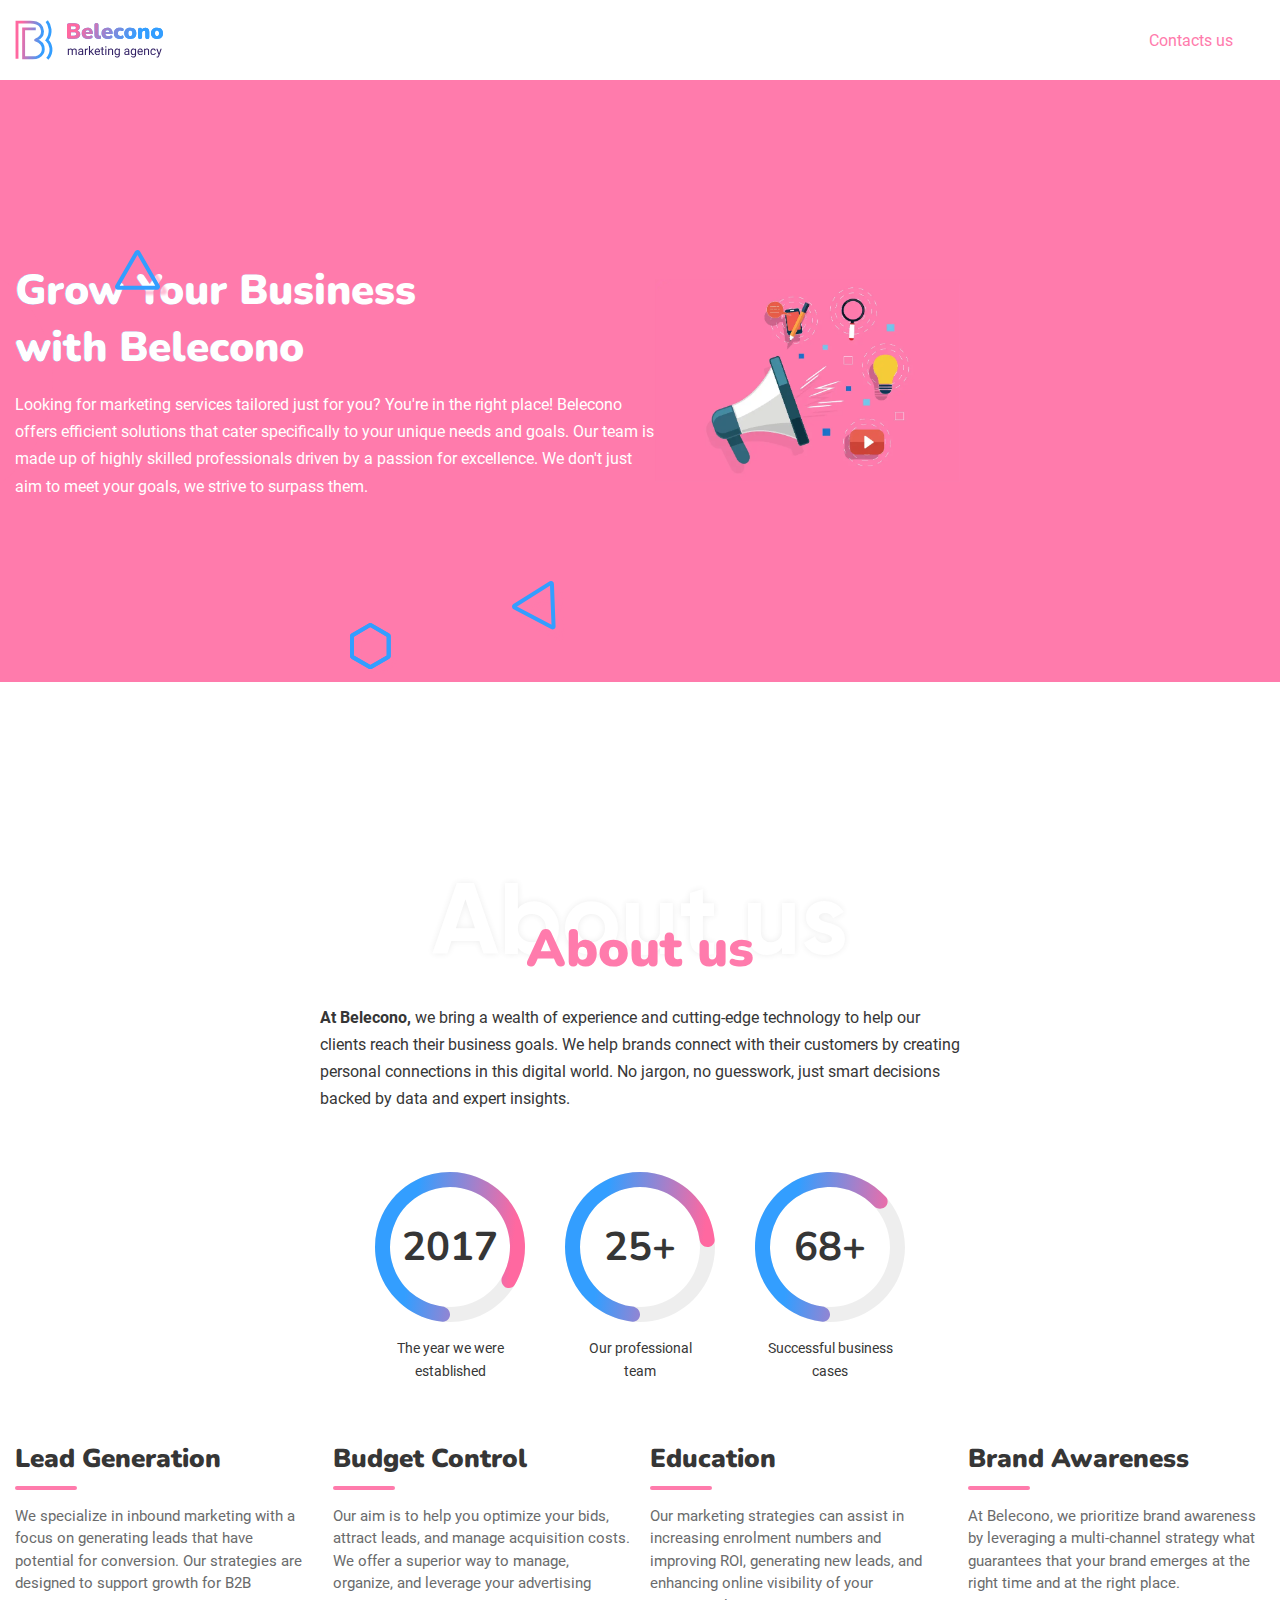
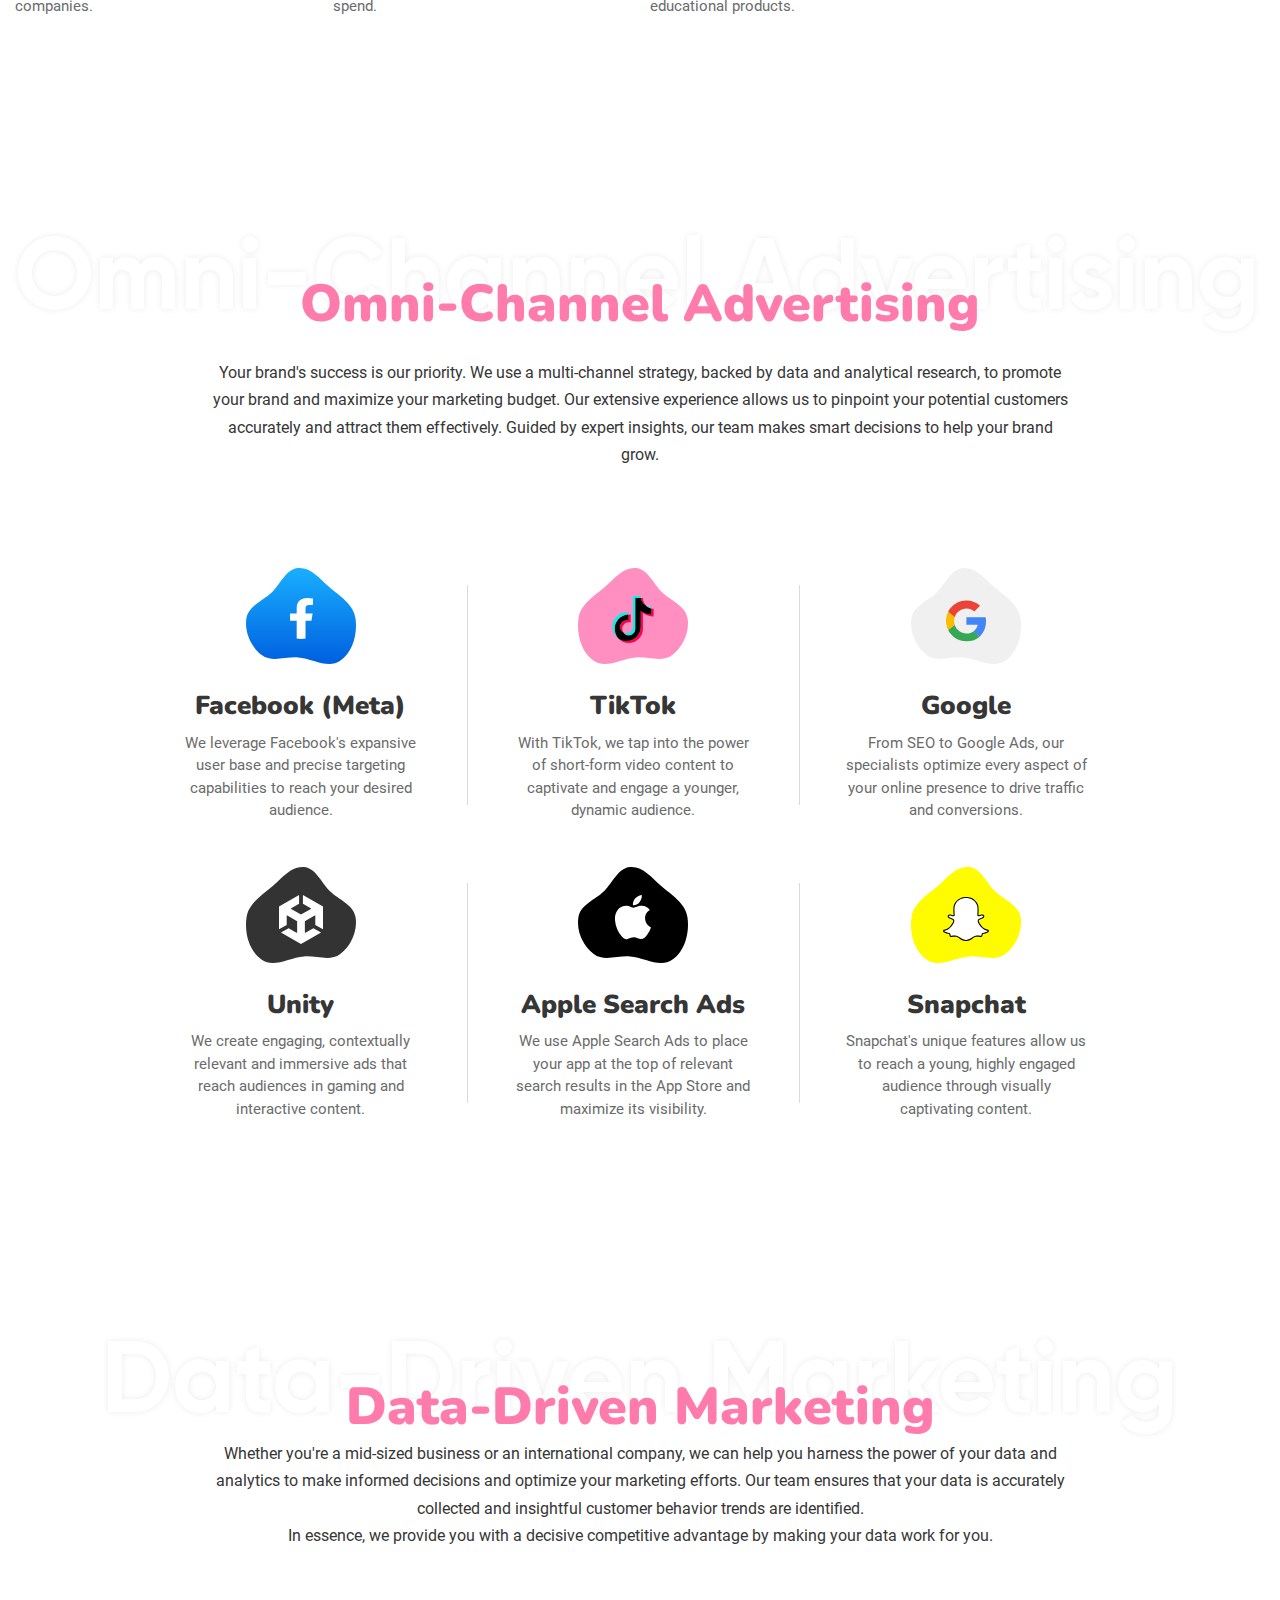
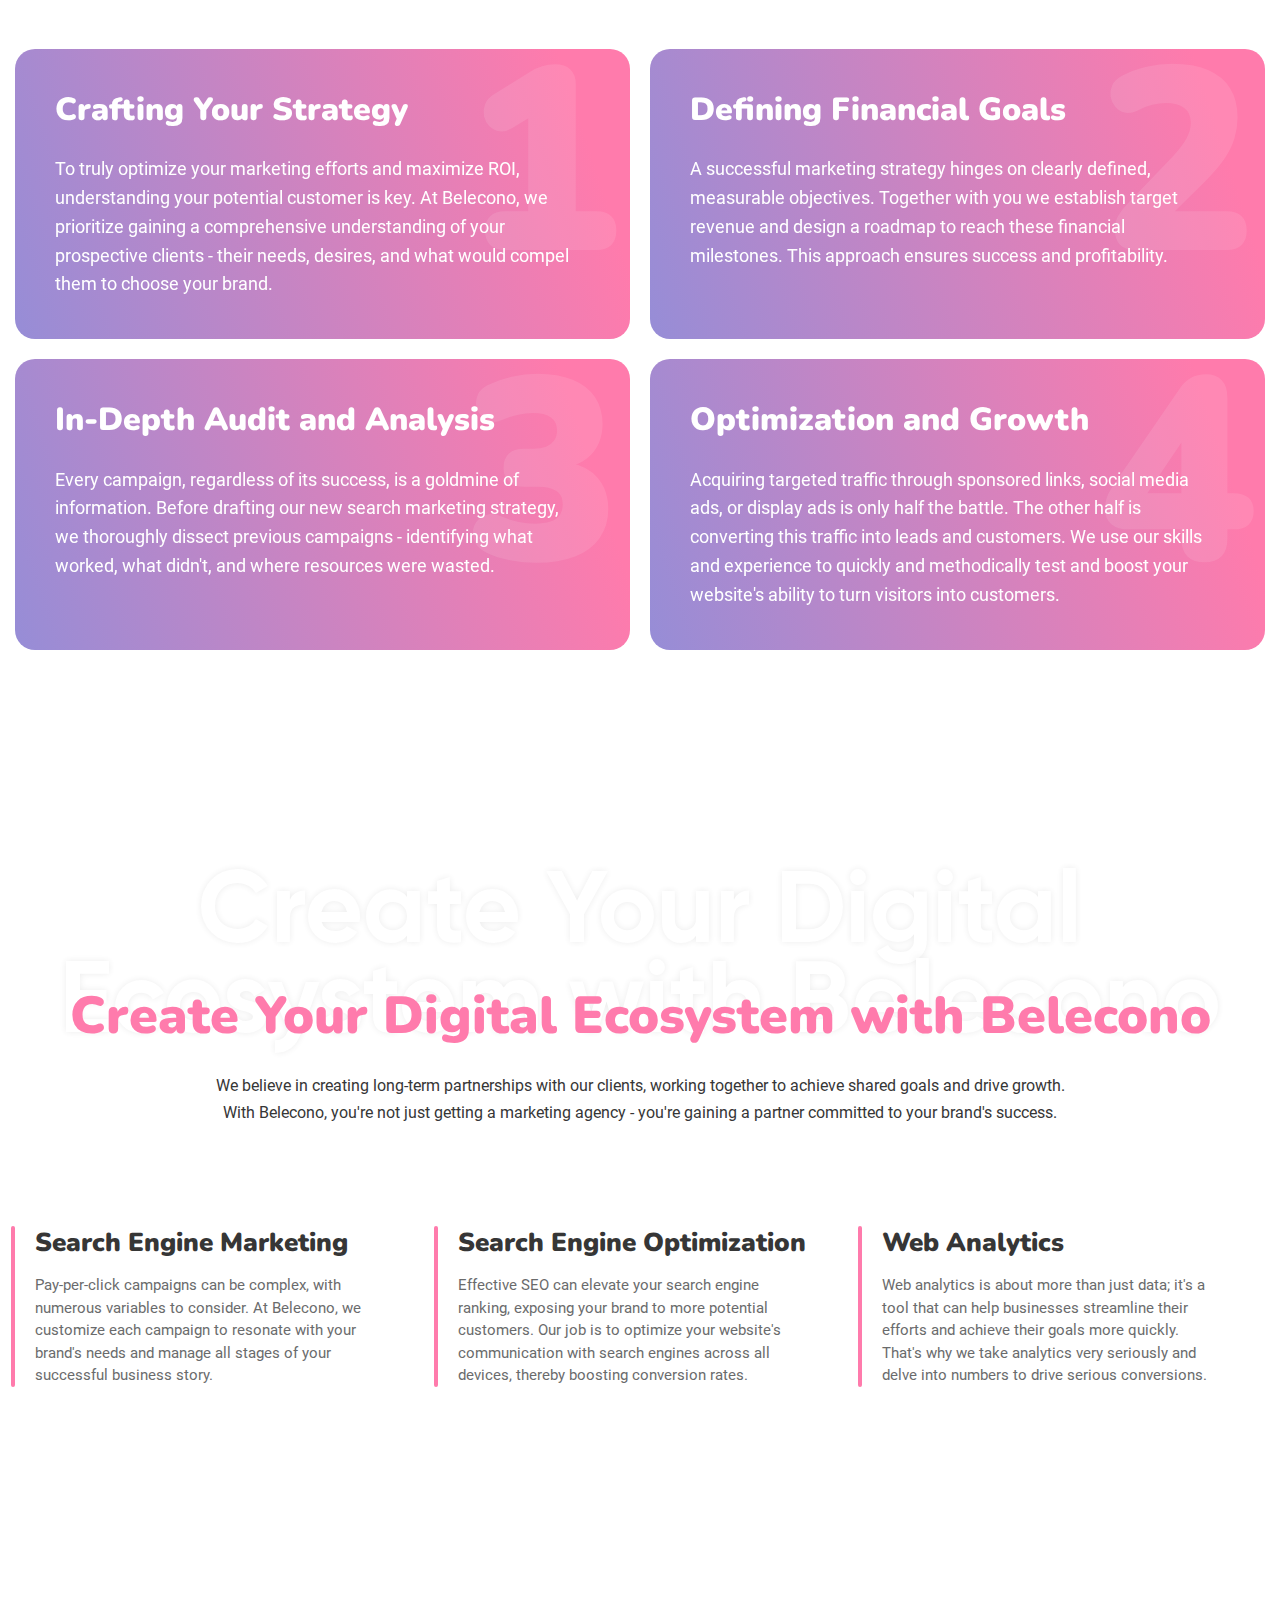
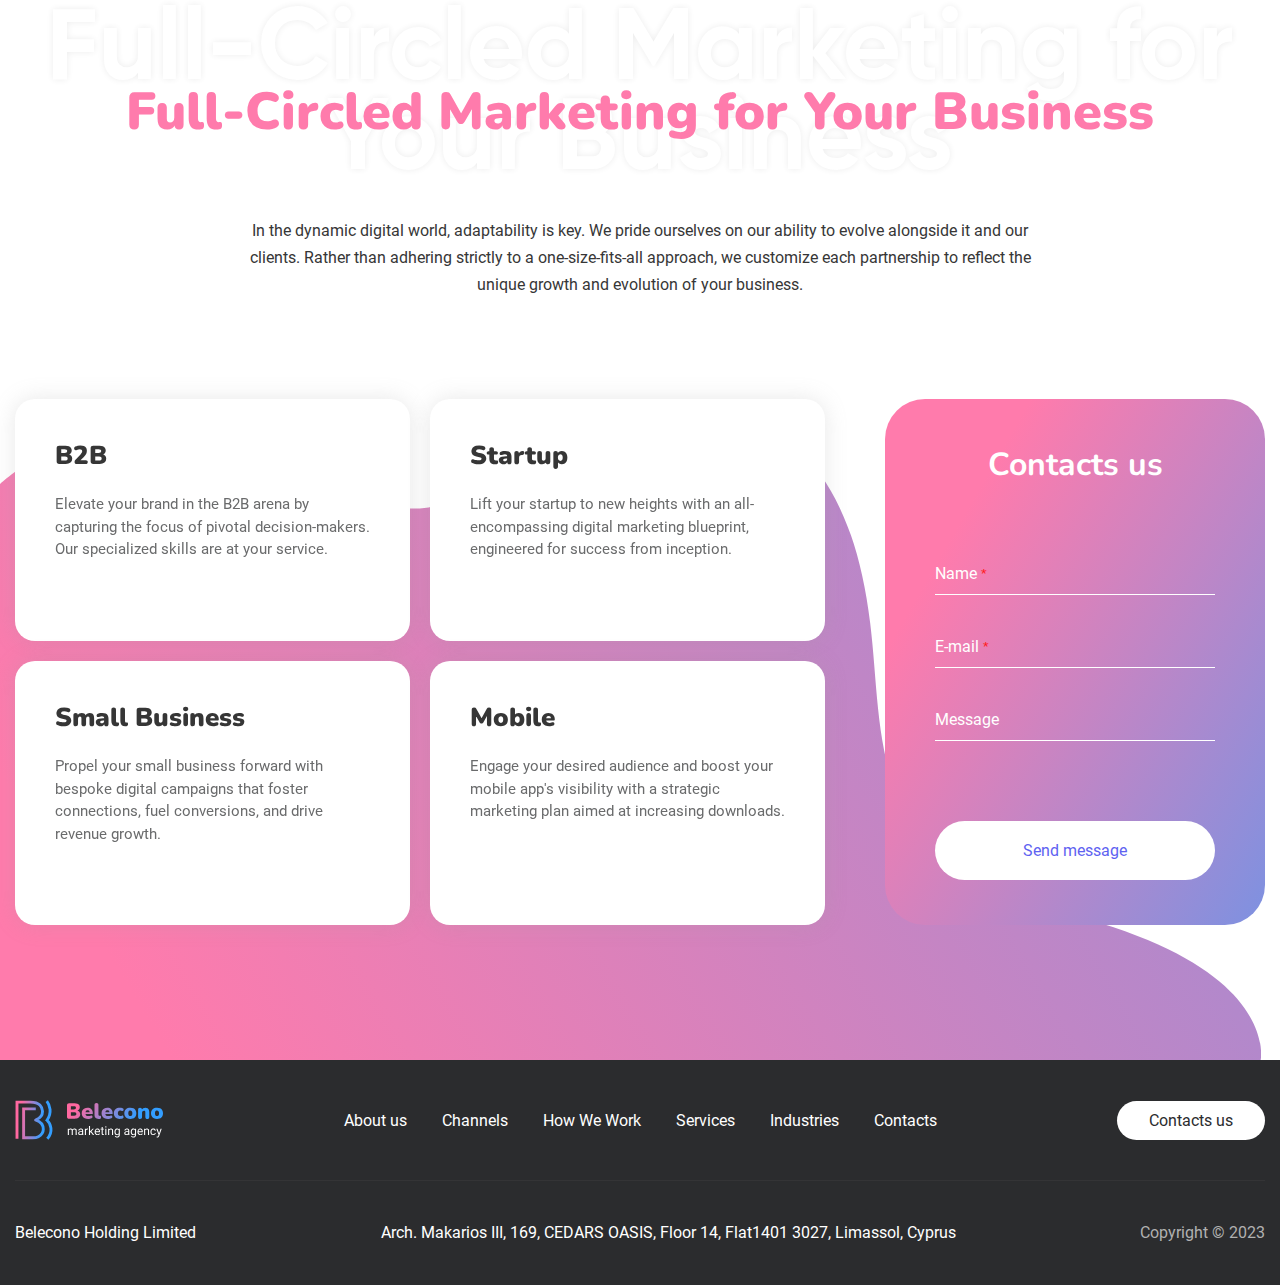
==== commit d199d610: "Updates" ====
--- a/index.html
+++ b/index.html
@@ -12,9 +12,9 @@
   <title>Belocono</title>
 
   <link rel="shortcut icon" href="images/favicon.svg" type="image/x-icon">
-  <link rel="stylesheet" href="css/main.min.css?_v=20231130212030">
-
-  <script defer="defer" src="js/main.min.js?_v=20231130212030"></script>
+  <link rel="stylesheet" href="css/main.min.css?_v=20231202161642">
+
+  <script defer="defer" src="js/main.min.js?_v=20231202161642"></script>
 </head>
 
 <body>
@@ -59,8 +59,8 @@
     <a href="#contacts" class="hero__btn">Contacts us</a>
   </div>
   <div class="hero__icon hero__icon-1"><img src="images/icon-1.svg" alt=""></div>
-  <div class="hero__icon hero__icon-2"><img src="images/icon-2.svg" alt=""></div>
-  <div class="hero__icon hero__icon-3"><img src="images/icon-3.svg" alt=""></div>
+  <div class="hero__icon hero__icon-2"><img src="images/icon-3.svg" alt=""></div>
+  <div class="hero__icon hero__icon-3"><img src="images/icon-2.svg" alt=""></div>
 </div>
       <div class="about" id="about">
   <div class="about__container">
@@ -299,9 +299,21 @@
         <form class="contact__form-content">
           <input type="hidden" name="_subject" value="New submission!">
           <input type="hidden" name="_captcha" value="false">
-          <input type="text" name="Name" class="contact__form-input" required placeholder="Name *">
-          <input type="email" name="E-mail" class="contact__form-input" required placeholder="E-mail *">
-          <input type="text" name="Message" class="contact__form-input" placeholder="Message">
+          <div class="contact__form-box">
+            <input type="text" name="Name" class="contact__form-input" required>
+            <span class="contact__form-label">Name <sup>*</sup></span>
+          </div>
+          <div class="contact__form-box">
+            <input type="email" name="E-mail" class="contact__form-input" required>
+            <span class="contact__form-label">E-mail <sup>*</sup></span>
+          </div>
+          <div class="contact__form-box">
+            <input type="text" name="Message" class="contact__form-input">
+            <span class="contact__form-label">Message</span>
+          </div>
+
+
+
           <button type="submit" class="contact__form-button">Send message</button>
           <div class="spinner">
             <svg xmlns="http://www.w3.org/2000/svg" xmlns:xlink="http://www.w3.org/1999/xlink" style="margin: auto; background: rgba(0, 0, 0, 0); display: block; shape-rendering: auto;" width="200px" height="200px" viewBox="0 0 100 100" preserveAspectRatio="xMidYMid">
--- a/css/main.min.css
+++ b/css/main.min.css
@@ -1 +1 @@
-@charset "UTF-8";@font-face{font-family:Gilroy;font-display:swap;src:url(../fonts/Gilroy.woff2) format("woff2");font-weight:400;font-style:normal}@font-face{font-family:Nunito;font-display:swap;src:url(../fonts/Nunito-Black.woff2) format("woff2");font-weight:900;font-style:normal}@font-face{font-family:Nunito;font-display:swap;src:url(../fonts/Nunito-Bold.woff2) format("woff2");font-weight:700;font-style:normal}@font-face{font-family:Roboto;font-display:swap;src:url(../fonts/Roboto-Bold.woff2) format("woff2");font-weight:700;font-style:normal}@font-face{font-family:Roboto;font-display:swap;src:url(../fonts/Roboto-Regular.woff2) format("woff2");font-weight:400;font-style:normal}:root{--bs-font-family:Roboto,sans-serif;--bs-font-size:16px;--bs-font-weight:400;--bs-line-height:1;--bs-font-color:#222;--bs-transition:.3s ease-in-out;--bs-radius:10px;--primary-color:#131313;--primary-hover-color:#2d2d2d;--secondary-color:#ff4040;--white-color:#fff;--black-color:#131313;--bs-shadow:0px 2px 3px rgba(#000 10%),0px 8px 3px rgba(#000 10%);--hover-shadow:0 0 5px 0 rgba(#000 10%),0 0 10px 0 rgba(#000 10%),0 0 15px 0 rgba(#000 10%);--3:#FF7BAC;--2:#339EFF}*{padding:0;margin:0;border:0;-webkit-tap-highlight-color:transparent}*,:after,:before{-webkit-box-sizing:border-box;box-sizing:border-box}:active,:focus{outline:0}aside,footer,header,nav{display:block}html{opacity:0;scroll-behavior:smooth;-webkit-transition:opacity .8s ease-in-out;transition:opacity .8s ease-in-out}html.loaded{opacity:1}html.lock{overflow:hidden;-ms-touch-action:none;touch-action:none}body,html{width:100%;height:100%;min-width:320px}body{-ms-scroll-chaining:none;overscroll-behavior:none;font-size:16px;font-size:var(--bs-font-size);font-family:Roboto,sans-serif;font-family:var(--bs-font-family);font-weight:400;font-weight:var(--bs-font-weight);line-height:1;line-height:var(--bs-line-height);text-rendering:optimizelegibility;-webkit-text-size-adjust:100%;-moz-text-size-adjust:100%;-ms-text-size-adjust:100%;text-size-adjust:100%;-moz-osx-font-smoothing:grayscale;-webkit-font-smoothing:antialiased}button,input,textarea{font-family:inherit}input::-ms-clear{display:none}input[type=number]{-moz-appearance:textfield}input[type=number]::-webkit-inner-spin-button,input[type=number]::-webkit-outer-spin-button{-webkit-appearance:none}button{cursor:pointer;-webkit-user-select:none;-moz-user-select:none;-ms-user-select:none;user-select:none}button::-moz-focus-inner{padding:0;border:0}a{-webkit-text-decoration:none;text-decoration:none;-webkit-user-select:none;-moz-user-select:none;-ms-user-select:none;user-select:none}a:active,a:focus{outline:0}a:visited{-webkit-text-decoration:none;text-decoration:none}a:hover{-webkit-text-decoration:none;text-decoration:none}li,ul{list-style:none}img{vertical-align:top}h1,h2,h3,h4,h5,h6{font-size:inherit;font-weight:400}sup{color:inherit}@font-face{font-family:swiper-icons;src:url("data:application/font-woff;charset=utf-8;base64, [base64]//wADZ2x5ZgAAAywAAADMAAAD2MHtryVoZWFkAAABbAAAADAAAAA2E2+eoWhoZWEAAAGcAAAAHwAAACQC9gDzaG10eAAAAigAAAAZAAAArgJkABFsb2NhAAAC0AAAAFoAAABaFQAUGG1heHAAAAG8AAAAHwAAACAAcABAbmFtZQAAA/gAAAE5AAACXvFdBwlwb3N0AAAFNAAAAGIAAACE5s74hXjaY2BkYGAAYpf5Hu/j+W2+MnAzMYDAzaX6QjD6/4//Bxj5GA8AuRwMYGkAPywL13jaY2BkYGA88P8Agx4j+/8fQDYfA1AEBWgDAIB2BOoAeNpjYGRgYNBh4GdgYgABEMnIABJzYNADCQAACWgAsQB42mNgYfzCOIGBlYGB0YcxjYGBwR1Kf2WQZGhhYGBiYGVmgAFGBiQQkOaawtDAoMBQxXjg/wEGPcYDDA4wNUA2CCgwsAAAO4EL6gAAeNpj2M0gyAACqxgGNWBkZ2D4/wMA+xkDdgAAAHjaY2BgYGaAYBkGRgYQiAHyGMF8FgYHIM3DwMHABGQrMOgyWDLEM1T9/w8UBfEMgLzE////P/5//f/V/xv+r4eaAAeMbAxwIUYmIMHEgKYAYjUcsDAwsLKxc3BycfPw8jEQA/[base64]/uznmfPFBNODM2K7MTQ45YEAZqGP81AmGGcF3iPqOop0r1SPTaTbVkfUe4HXj97wYE+yNwWYxwWu4v1ugWHgo3S1XdZEVqWM7ET0cfnLGxWfkgR42o2PvWrDMBSFj/IHLaF0zKjRgdiVMwScNRAoWUoH78Y2icB/yIY09An6AH2Bdu/UB+yxopYshQiEvnvu0dURgDt8QeC8PDw7Fpji3fEA4z/PEJ6YOB5hKh4dj3EvXhxPqH/SKUY3rJ7srZ4FZnh1PMAtPhwP6fl2PMJMPDgeQ4rY8YT6Gzao0eAEA409DuggmTnFnOcSCiEiLMgxCiTI6Cq5DZUd3Qmp10vO0LaLTd2cjN4fOumlc7lUYbSQcZFkutRG7g6JKZKy0RmdLY680CDnEJ+UMkpFFe1RN7nxdVpXrC4aTtnaurOnYercZg2YVmLN/d/gczfEimrE/fs/bOuq29Zmn8tloORaXgZgGa78yO9/cnXm2BpaGvq25Dv9S4E9+5SIc9PqupJKhYFSSl47+Qcr1mYNAAAAeNptw0cKwkAAAMDZJA8Q7OUJvkLsPfZ6zFVERPy8qHh2YER+3i/BP83vIBLLySsoKimrqKqpa2hp6+jq6RsYGhmbmJqZSy0sraxtbO3sHRydnEMU4uR6yx7JJXveP7WrDycAAAAAAAH//wACeNpjYGRgYOABYhkgZgJCZgZNBkYGLQZtIJsFLMYAAAw3ALgAeNolizEKgDAQBCchRbC2sFER0YD6qVQiBCv/H9ezGI6Z5XBAw8CBK/m5iQQVauVbXLnOrMZv2oLdKFa8Pjuru2hJzGabmOSLzNMzvutpB3N42mNgZGBg4GKQYzBhYMxJLMlj4GBgAYow/P/PAJJhLM6sSoWKfWCAAwDAjgbRAAB42mNgYGBkAIIbCZo5IPrmUn0hGA0AO8EFTQAA");font-weight:400;font-style:normal}:root{--swiper-theme-color:#007aff}.swiper{margin-left:auto;margin-right:auto;position:relative;overflow:hidden;list-style:none;padding:0;z-index:1}.swiper-vertical>.swiper-wrapper{-webkit-box-orient:vertical;-webkit-box-direction:normal;-ms-flex-direction:column;flex-direction:column}.swiper-wrapper{position:relative;width:100%;height:100%;z-index:1;display:-webkit-box;display:-ms-flexbox;display:flex;-webkit-transition-property:-webkit-transform;transition-property:-webkit-transform;transition-property:transform;transition-property:transform,-webkit-transform;-webkit-box-sizing:content-box;box-sizing:content-box}.swiper-android .swiper-slide,.swiper-wrapper{-webkit-transform:translate3d(0,0,0);transform:translate3d(0,0,0)}.swiper-pointer-events{-ms-touch-action:pan-y;touch-action:pan-y}.swiper-pointer-events.swiper-vertical{-ms-touch-action:pan-x;touch-action:pan-x}.swiper-slide{-ms-flex-negative:0;flex-shrink:0;width:100%;height:100%;position:relative;-webkit-transition-property:-webkit-transform;transition-property:-webkit-transform;transition-property:transform;transition-property:transform,-webkit-transform}.swiper-slide-invisible-blank{visibility:hidden}.swiper-autoheight,.swiper-autoheight .swiper-slide{height:auto}.swiper-autoheight .swiper-wrapper{-webkit-box-align:start;-ms-flex-align:start;align-items:flex-start;-webkit-transition-property:height,-webkit-transform;transition-property:height,-webkit-transform;transition-property:transform,height;transition-property:transform,height,-webkit-transform}.swiper-backface-hidden .swiper-slide{-webkit-transform:translateZ(0);transform:translateZ(0);-webkit-backface-visibility:hidden;backface-visibility:hidden}.swiper-3d,.swiper-3d.swiper-css-mode .swiper-wrapper{-webkit-perspective:1200px;perspective:1200px}.swiper-3d .swiper-cube-shadow,.swiper-3d .swiper-slide,.swiper-3d .swiper-slide-shadow,.swiper-3d .swiper-slide-shadow-bottom,.swiper-3d .swiper-slide-shadow-left,.swiper-3d .swiper-slide-shadow-right,.swiper-3d .swiper-slide-shadow-top,.swiper-3d .swiper-wrapper{-webkit-transform-style:preserve-3d;transform-style:preserve-3d}.swiper-3d .swiper-slide-shadow,.swiper-3d .swiper-slide-shadow-bottom,.swiper-3d .swiper-slide-shadow-left,.swiper-3d .swiper-slide-shadow-right,.swiper-3d .swiper-slide-shadow-top{position:absolute;left:0;top:0;width:100%;height:100%;pointer-events:none;z-index:10}.swiper-3d .swiper-slide-shadow{background:rgba(0,0,0,.15)}.swiper-3d .swiper-slide-shadow-left{background-image:-webkit-gradient(linear,right top,left top,from(rgba(0,0,0,.5)),to(rgba(0,0,0,0)));background-image:linear-gradient(to left,rgba(0,0,0,.5),rgba(0,0,0,0))}.swiper-3d .swiper-slide-shadow-right{background-image:-webkit-gradient(linear,left top,right top,from(rgba(0,0,0,.5)),to(rgba(0,0,0,0)));background-image:linear-gradient(to right,rgba(0,0,0,.5),rgba(0,0,0,0))}.swiper-3d .swiper-slide-shadow-top{background-image:-webkit-gradient(linear,left bottom,left top,from(rgba(0,0,0,.5)),to(rgba(0,0,0,0)));background-image:linear-gradient(to top,rgba(0,0,0,.5),rgba(0,0,0,0))}.swiper-3d .swiper-slide-shadow-bottom{background-image:-webkit-gradient(linear,left top,left bottom,from(rgba(0,0,0,.5)),to(rgba(0,0,0,0)));background-image:linear-gradient(to bottom,rgba(0,0,0,.5),rgba(0,0,0,0))}.swiper-css-mode>.swiper-wrapper{overflow:auto;scrollbar-width:none;-ms-overflow-style:none}.swiper-css-mode>.swiper-wrapper::-webkit-scrollbar{display:none}.swiper-css-mode>.swiper-wrapper>.swiper-slide{scroll-snap-align:start start}.swiper-horizontal.swiper-css-mode>.swiper-wrapper{-ms-scroll-snap-type:x mandatory;scroll-snap-type:x mandatory}.swiper-vertical.swiper-css-mode>.swiper-wrapper{-ms-scroll-snap-type:y mandatory;scroll-snap-type:y mandatory}.swiper-centered>.swiper-wrapper::before{content:"";-ms-flex-negative:0;flex-shrink:0;-webkit-box-ordinal-group:10000;-ms-flex-order:9999;order:9999}.swiper-centered.swiper-horizontal>.swiper-wrapper>.swiper-slide:first-child{margin-left:var(--swiper-centered-offset-before)}.swiper-centered.swiper-horizontal>.swiper-wrapper::before{height:100%;min-height:1px;width:var(--swiper-centered-offset-after)}.swiper-centered.swiper-vertical>.swiper-wrapper>.swiper-slide:first-child{margin-top:var(--swiper-centered-offset-before)}.swiper-centered.swiper-vertical>.swiper-wrapper::before{width:100%;min-width:1px;height:var(--swiper-centered-offset-after)}.swiper-centered>.swiper-wrapper>.swiper-slide{scroll-snap-align:center center}*{scrollbar-width:.5rem;scrollbar-color:#131313 #d6d6d6;scrollbar-color:var(--primary-color) #d6d6d6}::-webkit-scrollbar{width:.5rem;background-color:#fff;background-color:var(--white-color)}::-webkit-scrollbar-track{-webkit-box-shadow:inset 0 0 .375rem rgba(0,0,0,.2);box-shadow:inset 0 0 .375rem rgba(0,0,0,.2);border-radius:.25rem;background:#eee}::-webkit-scrollbar-thumb{border-radius:.25rem;border:0 none #fff;background-color:#131313;background-color:var(--primary-color)}::-webkit-scrollbar-thumb:hover{background-color:#2d2d2d;background-color:var(--primary-hover-color)}@-webkit-keyframes show-header{0%{top:-100%}100%{top:0}}@keyframes show-header{0%{top:-100%}100%{top:0}}@-webkit-keyframes fade-up-big{0%{-webkit-transform:translateY(1rem);transform:translateY(1rem);opacity:0}100%{-webkit-transform:translateY(0);transform:translateY(0);opacity:1}}@keyframes fade-up-big{0%{-webkit-transform:translateY(1rem);transform:translateY(1rem);opacity:0}100%{-webkit-transform:translateY(0);transform:translateY(0);opacity:1}}@-webkit-keyframes rotation{from{-webkit-transform:rotate(0);transform:rotate(0)}to{-webkit-transform:rotate(359deg);transform:rotate(359deg)}}@keyframes rotation{from{-webkit-transform:rotate(0);transform:rotate(0)}to{-webkit-transform:rotate(359deg);transform:rotate(359deg)}}[class*=__container]{max-width:83.125rem;margin:0 auto;padding:0 .9375rem}[class*=-ibg]{position:relative}[class*=-ibg] img{position:absolute;width:100%;height:100%;top:0;left:0;-o-object-fit:cover;object-fit:cover}[class*=-ibg_contain] img{-o-object-fit:contain;object-fit:contain}.wrapper{display:-webkit-box;display:-ms-flexbox;display:flex;-webkit-box-orient:vertical;-webkit-box-direction:normal;-ms-flex-direction:column;flex-direction:column;min-height:100%;overflow:clip}.page{position:relative;-webkit-box-flex:1;-ms-flex:1 1 auto;flex:1 1 auto}.page [data-observ]{position:absolute;top:0;left:0;width:100%;height:.125rem;background:0 0;pointer-events:none}.page_start{padding-top:6.25rem}img{max-width:100%;height:auto}.section__heading{height:6.25rem;display:-webkit-box;display:-ms-flexbox;display:flex;-webkit-box-align:end;-ms-flex-align:end;align-items:end;position:relative;margin-bottom:1.375rem}.section__heading-title{color:#ff7bac;color:var(--3,#ff7bac);font-family:Nunito;font-size:3.25rem;font-style:normal;font-weight:900;line-height:129.023%}.section__heading-double{left:0;top:0;position:absolute;color:#fff;text-align:center;text-shadow:0 0 7.6px rgba(0,0,0,.25);font-family:Gilroy;font-size:150px;font-style:normal;font-weight:700;line-height:69%;opacity:.3;z-index:-1}.swiper-pagination{display:none}.swiper-pagination .swiper-pagination-bullet{width:.625rem;height:.625rem;border-radius:10px;background:#e1e1e1;-webkit-transition:all .5s;transition:all .5s}.swiper-pagination .swiper-pagination-bullet-active{background:#ff7bac}.header{width:100%;-webkit-transition:background-color .3s ease-in-out;transition:background-color .3s ease-in-out;-webkit-transition:background-color var(--bs-transition);transition:background-color var(--bs-transition);z-index:50;position:fixed;top:0}.header-is-sticky .header{background-color:#fff}.header__container{padding-top:1.25rem;padding-bottom:1.25rem;display:-webkit-box;display:-ms-flexbox;display:flex;-webkit-box-align:center;-ms-flex-align:center;align-items:center;-webkit-box-pack:justify;-ms-flex-pack:justify;justify-content:space-between;position:relative}.header-is-sticky .header__container{padding-top:.625rem;padding-bottom:.625rem}.header__menu{display:-webkit-box;display:-ms-flexbox;display:flex;-webkit-box-align:center;-ms-flex-align:center;align-items:center;gap:5.3125rem}.header__menu-logo{display:none}.header__menu .menu__list{display:-webkit-box;display:-ms-flexbox;display:flex;-webkit-box-align:center;-ms-flex-align:center;align-items:center;gap:2.1875rem}.header__menu .menu__link{color:#fff;font-size:16px;font-style:normal;font-weight:400;line-height:normal;-webkit-transition:all .5s;transition:all .5s}.header__menu .menu__link:hover{color:#000}.header__btn{background:#fff;border-radius:6.25rem;padding:.625rem 2rem;color:#ff7bac;color:var(--3,#ff7bac);font-size:16px;font-style:normal;font-weight:400;line-height:normal;-webkit-transition:all .5s;transition:all .5s}.header__btn:hover{color:#fff;background:#000}.icon-menu{display:none}.popup{position:fixed;top:0;right:0;bottom:0;left:0;width:100%;height:100%;opacity:0;overflow-y:auto;pointer-events:none;padding:1.875rem .625rem;background-color:rgba(0,0,0,.5);z-index:2000;-webkit-transition:opacity .4s ease-in-out;transition:opacity .4s ease-in-out}.popup.is-open{opacity:1;pointer-events:auto}.popup.is-open .popup__content{-webkit-transform:translateY(0);-ms-transform:translateY(0);transform:translateY(0);opacity:1}.popup__wrapper{display:-webkit-box;display:-ms-flexbox;display:flex;-webkit-box-align:center;-ms-flex-align:center;align-items:center;min-height:100%}.popup__content{position:relative;width:100%;margin:0 auto;padding:1.875rem 3.125rem;max-width:43.125rem;background-color:#fff;-webkit-transform:translateY(-12.5rem);-ms-transform:translateY(-12.5rem);transform:translateY(-12.5rem);opacity:0;-webkit-transition:opacity .2s ease-in-out,-webkit-transform .2s ease-in-out;transition:opacity .2s ease-in-out,-webkit-transform .2s ease-in-out;transition:transform .2s ease-in-out,opacity .2s ease-in-out;transition:transform .2s ease-in-out,opacity .2s ease-in-out,-webkit-transform .2s ease-in-out}.popup__close{position:absolute;top:1.25rem;right:1.25rem;width:2.5rem;height:2.5rem;display:-webkit-box;display:-ms-flexbox;display:flex;-webkit-box-pack:center;-ms-flex-pack:center;justify-content:center;-webkit-box-align:center;-ms-flex-align:center;align-items:center;background:0 0;color:#000;border-radius:.5rem}.checkboxes{display:-webkit-box;display:-ms-flexbox;display:flex;gap:10px;-webkit-box-align:center;-ms-flex-align:center;align-items:center}.checkbox{display:-webkit-box;display:-ms-flexbox;display:flex;-webkit-box-align:center;-ms-flex-align:center;align-items:center;gap:4px;text-wrap:nowrap}.checkbox__input{-webkit-appearance:none;-moz-appearance:none;appearance:none;position:absolute}.checkbox__input:checked+.checkbox__box{background-color:#ff4040;border-color:#fff}.checkbox__input:focus+.checkbox__box{-webkit-box-shadow:0 0 0 2px #00f;box-shadow:0 0 0 2px #00f}.checkbox__box{height:20px;-webkit-box-flex:0;-ms-flex:0 0 20px;flex:0 0 20px;border-radius:3px;border:2px solid #1a8c80}.tabs{display:-webkit-box;display:-ms-flexbox;display:flex;-webkit-box-orient:vertical;-webkit-box-direction:normal;-ms-flex-direction:column;flex-direction:column;gap:.625rem}.tabs__nav{display:-webkit-box;display:-ms-flexbox;display:flex;-webkit-box-align:center;-ms-flex-align:center;align-items:center;gap:.625rem}.tabs__trigger{padding:.625rem;-webkit-transition:.2s ease-in-out;transition:.2s ease-in-out}.tabs__trigger.active{background-color:#ff4040;color:#fff}.tabs__panel{-webkit-animation:fade-up-big .4s forwards;animation:fade-up-big .4s forwards;display:none}.tabs__panel.active{display:block}.accordion__item{background-color:#fff;border:1px solid rgba(0,0,0,.12);-webkit-transition:.3s ease-in-out;transition:.3s ease-in-out}.accordion__item:not(:first-of-type){border-top:0}.accordion__item:first-of-type{border-top-left-radius:.25rem;border-top-right-radius:.25rem}.accordion__item:last-of-type{border-bottom-right-radius:.25rem;border-bottom-left-radius:.25rem}.accordion__item.open .accordion__header{background-color:#e7f1ff;color:#ff4040}.accordion__item.open .accordion__header:after{-webkit-transform:rotate(0);-ms-transform:rotate(0);transform:rotate(0)}.accordion__item.open .accordion__content{height:-webkit-max-content;height:-moz-max-content;height:max-content;padding:2.25rem .5rem}.accordion__header{position:relative;display:-webkit-box;display:-ms-flexbox;display:flex;-webkit-box-align:center;-ms-flex-align:center;align-items:center;-webkit-box-pack:justify;-ms-flex-pack:justify;justify-content:space-between;cursor:pointer;padding:.5rem;-webkit-transition:background .3s ease-in-out;transition:background .3s ease-in-out}.accordion__header:hover{background:rgba(255,255,255,.02)}.accordion__header:active{background:rgba(255,255,255,.05)}.accordion__header::after{content:"";position:static;-webkit-transform:rotate(180deg);-ms-transform:rotate(180deg);transform:rotate(180deg);width:1.5rem;height:1.5rem;background-image:url("data:image/svg+xml,%3csvg xmlns='http://www.w3.org/2000/svg' viewBox='0 0 16 16' fill='%230c63e4'%3e%3cpath fill-rule='evenodd' d='M1.646 4.646a.5.5 0 0 1 .708 0L8 10.293l5.646-5.647a.5.5 0 0 1 .708.708l-6 6a.5.5 0 0 1-.708 0l-6-6a.5.5 0 0 1 0-.708z'/%3e%3c/svg%3e");background-size:cover;background-repeat:no-repeat;background-position:center;-webkit-transition:-webkit-transform .6s ease-in-out;transition:-webkit-transform .6s ease-in-out;transition:transform .6s ease-in-out;transition:transform .6s ease-in-out,-webkit-transform .6s ease-in-out}.accordion__content{height:0;overflow:hidden;padding:0 .5rem;-webkit-transition:all .3s ease-in-out;transition:all .3s ease-in-out}.footer{background:#2b2c2e}.footer__container{display:-webkit-box;display:-ms-flexbox;display:flex;-webkit-box-align:center;-ms-flex-align:center;align-items:center;-webkit-box-orient:vertical;-webkit-box-direction:normal;-ms-flex-direction:column;flex-direction:column}.footer__navigation{display:-webkit-box;display:-ms-flexbox;display:flex;-webkit-box-pack:justify;-ms-flex-pack:justify;justify-content:space-between;padding:2.5rem 0;width:100%;-webkit-box-align:center;-ms-flex-align:center;align-items:center;border-bottom:1px solid rgba(74,74,74,.3)}.footer__navigation-logo{max-width:9.375rem}.footer__navigation-list{display:-webkit-box;display:-ms-flexbox;display:flex;-webkit-box-align:center;-ms-flex-align:center;align-items:center;gap:2.1875rem}.footer__navigation-link{color:#fff;font-size:16px;font-style:normal;font-weight:400;line-height:normal}.footer__navigation-btn{border-radius:999px;background:#fff;color:#2b2c2e;font-size:16px;font-style:normal;font-weight:400;line-height:normal;padding:.625rem 2rem;-webkit-transition:all .5s;transition:all .5s}.footer__navigation-btn:hover{background:#ff7bac;background:var(--3,#ff7bac);color:#fff}.footer__other{padding:2.5rem 0;display:-webkit-box;display:-ms-flexbox;display:flex;-webkit-box-pack:justify;-ms-flex-pack:justify;justify-content:space-between;width:100%;-webkit-box-align:center;-ms-flex-align:center;align-items:center}.footer__other-brand{color:#fff;font-size:16px;font-style:normal;font-weight:400;line-height:150%}.footer__other-address{color:#fff;font-size:16px;font-style:normal;font-weight:400;line-height:150%}.footer__other-copy{color:#b1b1b1;font-size:16px;font-style:normal;font-weight:400;line-height:150%}.hero{position:relative;min-height:47vw;display:-webkit-box;display:-ms-flexbox;display:flex;-webkit-box-orient:vertical;-webkit-box-direction:normal;-ms-flex-direction:column;flex-direction:column;-webkit-box-align:center;-ms-flex-align:center;align-items:center;-webkit-box-pack:center;-ms-flex-pack:center;justify-content:center}.hero__background{position:absolute;width:100%;height:100%;display:-webkit-box;display:-ms-flexbox;display:flex;-webkit-box-align:center;-ms-flex-align:center;align-items:center}.hero__background-figure{position:absolute;right:0;top:0;bottom:0;width:69vw}.hero__img{max-width:50%}.hero__container{width:100%;display:-webkit-box;display:-ms-flexbox;display:flex;-webkit-box-align:center;-ms-flex-align:center;align-items:center}.hero__content{max-width:40rem;margin-right:auto;z-index:1;position:relative}.hero__title{font-family:Nunito;font-size:2.625rem;font-style:normal;font-weight:900;line-height:normal;margin-bottom:.9375rem;background:-webkit-gradient(linear,left top,right top,from(#339eff),to(#ff68a0));background:linear-gradient(90deg,#339eff,#ff68a0);-webkit-background-clip:text;background-clip:text;color:transparent;max-width:25.625rem}.hero__subtitle{color:#363636;font-size:34px;font-style:normal;font-weight:400;line-height:130%;letter-spacing:-1.02px;margin-bottom:2.5rem}.hero__text{color:#363636;font-size:16px;font-style:normal;font-weight:400;line-height:170%}.hero__btn{color:#ff7bac;color:var(--3,#ff7bac);font-size:16px;font-style:normal;font-weight:400;line-height:normal;border-radius:999px;background:#fff;padding:1.0625rem 4.6875rem;display:none;-webkit-box-align:center;-ms-flex-align:center;align-items:center;-webkit-box-pack:center;-ms-flex-pack:center;justify-content:center;text-align:center}.hero__icon{position:absolute;pointer-events:none;z-index:1}.hero__icon-1{left:7.1875rem;top:10.625rem}.hero__icon-2{left:21.875rem;bottom:.3125rem}.hero__icon-3{left:40%;bottom:2.5rem}.about{margin-top:12.5rem}.about__container{display:-webkit-box;display:-ms-flexbox;display:flex;-ms-flex-wrap:wrap;flex-wrap:wrap;-webkit-column-gap:8.125rem;-moz-column-gap:8.125rem;column-gap:8.125rem;row-gap:3.75rem}.about__info{max-width:40rem;width:100%}.about__text{color:#363636;font-size:16px;font-style:normal;font-weight:400;line-height:170%}.about__text strong{font-weight:700}.about__progress{display:-webkit-box;display:-ms-flexbox;display:flex;-webkit-box-align:center;-ms-flex-align:center;align-items:center;gap:2.5rem}.about__progress-box{max-width:9.375rem}.about__progress-values{position:relative;display:-webkit-box;display:-ms-flexbox;display:flex;-webkit-box-align:center;-ms-flex-align:center;align-items:center;-webkit-box-pack:center;-ms-flex-pack:center;justify-content:center;margin-bottom:.9375rem}.about__progress-img{width:100%}.about__progress-value{position:absolute;color:#363636;text-align:center;font-family:Nunito;font-size:40px;font-style:normal;font-weight:700;line-height:129.023%}.about__progress-text{color:#363636;text-align:center;font-size:14px;font-style:normal;font-weight:400;line-height:160%}.about__blocks{display:-webkit-box;display:-ms-flexbox;display:flex;width:100%;gap:1.25rem}.about__box{-webkit-box-flex:1;-ms-flex:1;flex:1;width:100%}.about__box-title{color:#363636;font-family:Nunito;font-size:26px;font-style:normal;font-weight:900;line-height:129.023%;margin-bottom:.9375rem}.about__box-title::after{content:"";display:-webkit-box;display:-ms-flexbox;display:flex;width:3.875rem;height:2px;border-radius:1.25rem;background:#ff7bac;background:var(--3,#ff7bac);margin-top:.625rem}.about__box-text{color:#6a6b6c;font-size:15px;font-style:normal;font-weight:400;line-height:150%}.about__hero-text{display:none}.channels{margin-top:13.75rem}.channels__heading-title{text-align:center;margin:0 auto}.channels__heading-double{text-wrap:nowrap}.channels__text{max-width:53.75rem;color:#363636;text-align:center;font-size:16px;font-style:normal;font-weight:400;line-height:170%;margin:0 auto 6.25rem}.channels__block{display:-webkit-box;display:-ms-flexbox;display:flex;-ms-flex-wrap:wrap;flex-wrap:wrap;gap:2.8125rem;max-width:57.5rem;margin:0 auto;-webkit-box-align:center;-ms-flex-align:center;align-items:center}.channels__box{display:-webkit-box;display:-ms-flexbox;display:flex;width:calc(33.333% - 4.0625rem);-webkit-box-orient:vertical;-webkit-box-direction:normal;-ms-flex-direction:column;flex-direction:column;-webkit-box-align:center;-ms-flex-align:center;align-items:center}.channels__box-img{max-width:6.875rem;margin-bottom:1.5625rem}.channels__box-title{color:#363636;text-align:center;font-family:Nunito;font-size:26px;font-style:normal;font-weight:900;line-height:129.023%;margin-bottom:.5625rem}.channels__box-text{color:#6a6b6c;text-align:center;font-size:15px;font-style:normal;font-weight:400;line-height:150%}.channels__box-line{width:1px;background:#dadada;height:13.75rem}.stages{margin-top:13.75rem}.stages__heading{margin:0 auto;display:-webkit-box;display:-ms-flexbox;display:flex;-webkit-box-pack:center;-ms-flex-pack:center;justify-content:center;width:100%;padding:0 1.25rem}.stages__heading-title{text-align:center}.stages__heading-double{text-align:center;right:0}.stages__text{max-width:53.75rem;text-align:center;margin:0 auto;color:#363636;font-size:16px;font-style:normal;font-weight:400;line-height:170%}.stages__wrapper{margin-top:6.25rem;display:grid;grid-template-columns:1fr 1fr;grid-gap:1.25rem;gap:1.25rem}.stages__box{border-radius:20px;background:linear-gradient(72deg,#339eff -84.85%,#ff7bac 89.82%),#fff;position:relative;padding:2.5rem;padding-right:3.125rem}.stages__box-stage{position:absolute;color:#fff;font-family:Nunito;font-size:260px;font-style:normal;font-weight:900;line-height:70%;z-index:0;opacity:.1;top:1.5625rem;right:.625rem}.stages__box-title{color:#fff;font-family:Nunito;font-size:32px;font-style:normal;font-weight:900;line-height:129.023%;margin-bottom:1.5625rem}.stages__box-text{color:#fff;font-size:18px;font-style:normal;font-weight:400;line-height:160%}.journay{margin-top:13.75rem}.journay__heading-title{text-align:center;margin:0 auto}.journay__heading-double{text-align:center}.journay__text{color:#363636;text-align:center;font-size:16px;font-style:normal;font-weight:400;line-height:170%;max-width:53.75rem;margin:0 auto}.journay__block{display:grid;grid-template-columns:1fr 1fr 1fr;grid-gap:1.25rem;gap:1.25rem;margin-top:6.25rem}.journay__box{padding-left:1.25rem;position:relative}.journay__box:before{position:absolute;left:-.25rem;top:0;bottom:0;content:"";height:100%;width:4px;border-radius:20px;background:#ff7bac;background:var(--3,#ff7bac)}.journay__box-title{color:#363636;font-family:Nunito;font-size:1.625rem;font-style:normal;font-weight:900;line-height:129.023%;margin-bottom:.9375rem}.journay__box-text{color:#6a6b6c;font-size:15px;font-style:normal;font-weight:400;line-height:150%;max-width:21.25rem}.contact{margin-top:13.75rem}.contact__heading{margin:0 auto;display:-webkit-box;display:-ms-flexbox;display:flex;-webkit-box-pack:center;-ms-flex-pack:center;justify-content:center;width:100%;padding:0 1.25rem;height:13.125rem;-webkit-box-align:center;-ms-flex-align:center;align-items:center}.contact__heading-title{text-align:center}.contact__heading-double{text-align:center;right:0}.contact__text{max-width:53.75rem;text-align:center;margin:0 auto;color:#363636;font-size:16px;font-style:normal;font-weight:400;line-height:170%;padding:0 1.25rem}.contact__wrapper{position:relative;margin-top:6.25rem;padding-bottom:8.4375rem}.contact__background{position:absolute;height:100%;left:0;top:0;bottom:0;width:auto;z-index:-1}.contact__background svg{height:100%;width:auto}.contact__container{display:-webkit-box;display:-ms-flexbox;display:flex;gap:3.75rem}.contact__block{max-width:100%}.contact__block-wrapper{display:grid;grid-template-columns:1fr 1fr;grid-gap:1.25rem;gap:1.25rem}.contact__box{border-radius:20px;background:#fff;-webkit-box-shadow:0 0 22.4px 0 rgba(154,154,154,.23);box-shadow:0 0 22.4px 0 rgba(154,154,154,.23);padding:2.5rem}.contact__box-title{margin-bottom:1.3125rem;color:#363636;font-family:Nunito;font-size:26px;font-style:normal;font-weight:900;line-height:129.023%}.contact__box-text{color:#6a6b6c;font-family:Roboto;font-size:15px;font-style:normal;font-weight:400;line-height:150%}.contact__form{max-width:23.75rem;width:100%;border-radius:40px;background:linear-gradient(63deg,#ff7bac 21.29%,#339eff 145.09%);padding:2.8125rem 3.125rem;position:relative;overflow:hidden}.contact__form .success__block{display:none}.contact__form.success .success__block{display:-webkit-box;display:-ms-flexbox;display:flex;position:absolute;top:0;bottom:0;right:0;left:0;border-radius:40px;background:linear-gradient(63deg,#ff7bac 21.29%,#339eff 145.09%);-webkit-box-align:center;-ms-flex-align:center;align-items:center;-webkit-box-orient:vertical;-webkit-box-direction:normal;-ms-flex-direction:column;flex-direction:column;-webkit-box-pack:center;-ms-flex-pack:center;justify-content:center;height:100%;padding:3.125rem}.contact__form.success .success__block-icon{max-width:5.25rem;margin-bottom:1.25rem}.contact__form.success .success__block-icon svg{width:100%;height:auto}.contact__form.success .success__block-title{color:#fff;text-align:center;font-family:Nunito;font-size:32px;font-style:normal;font-weight:700;line-height:120%;margin-bottom:.625rem}.contact__form.success .success__block-subtitle{color:#fff;text-align:center;font-family:Roboto;font-size:16px;font-style:normal;font-weight:400;line-height:150%}.contact__form-title{color:#fff;text-align:center;font-family:Nunito;font-size:32px;font-style:normal;font-weight:700;line-height:130%}.contact__form-content{display:-webkit-box;display:-ms-flexbox;display:flex;-webkit-box-orient:vertical;-webkit-box-direction:normal;-ms-flex-direction:column;flex-direction:column;margin-top:4.8125rem;gap:2.5rem}.contact__form-content .spinner{display:none}.contact__form-content .spinner.active{display:-webkit-box;display:-ms-flexbox;display:flex;position:absolute;bottom:0;top:0;right:0;left:0;background:rgba(0,0,0,.3)}.contact__form-content .spinner svg{max-width:9.375rem;height:auto}.contact__form-input{background:0 0;border:none;border-bottom:1px solid #fff;padding-bottom:.5rem;color:#fff;font-size:16px;font-style:normal;font-weight:400;line-height:150%}.contact__form-input::-webkit-input-placeholder{color:#fff;font-size:16px;font-style:normal;font-weight:400;line-height:150%}.contact__form-input::-moz-placeholder{color:#fff;font-size:16px;font-style:normal;font-weight:400;line-height:150%}.contact__form-input:-ms-input-placeholder{color:#fff;font-size:16px;font-style:normal;font-weight:400;line-height:150%}.contact__form-input::-ms-input-placeholder{color:#fff;font-size:16px;font-style:normal;font-weight:400;line-height:150%}.contact__form-input::placeholder{color:#fff;font-size:16px;font-style:normal;font-weight:400;line-height:150%}.contact__form-button{margin-top:2.5rem;background:0 0;border:none;border-radius:999px;background:#fff;color:#5e62f1;background:linear-gradient(70deg,#fff 100%,#fff 100%);font-size:16px;font-style:normal;font-weight:400;line-height:normal;width:100%;padding:1.25rem;-webkit-transition:all .5s;transition:all .5s}.contact__form-button:hover{background:linear-gradient(70deg,#eb6798 6.44%,#1f8aeb 93.97%);color:#fff}@media (min-width:62.06125em){.hero:before{content:"";position:absolute;height:15.8125rem;width:15.8125rem;left:-200px;background:#ff7bac;background:var(--3,#ff7bac);border-radius:50%;opacity:.1}}@media (min-width:68.81125em){.header-is-sticky .header__menu .menu__link{color:#ff7bac;color:var(--3,#ff7bac)}.header-is-sticky .header__menu .menu__link:hover{color:#000}.header-is-sticky .header__btn{color:#fff;background:#ff7bac;background:var(--3,#ff7bac)}.header-is-sticky .header__btn:hover{color:#000}}@media (min-width:80.06125em){.hero__img{display:none}}@media (max-width:80em){.header{background-color:#fff;position:sticky}.hero{background:#ff7bac;background:var(--3,#ff7bac);padding:6.25rem 0}.hero__background{display:none}.hero__background-figure{display:none}.hero__title{color:#fff}.hero__subtitle{color:#fff}.hero__text{color:#fff}.about__info{margin:0 auto}.about__heading-title{text-align:center;margin:0 auto}.about__progress{margin:0 auto}}@media (max-width:62em){.section__heading{margin-bottom:1.875rem;height:3.125rem}.section__heading-title{font-size:1.875rem}.section__heading-double{font-size:60px}.footer__navigation{-webkit-box-orient:vertical;-webkit-box-direction:normal;-ms-flex-direction:column;flex-direction:column}.footer__navigation-list{-webkit-box-orient:vertical;-webkit-box-direction:normal;-ms-flex-direction:column;flex-direction:column;margin:2.1875rem 0}.footer__other{-webkit-box-orient:vertical;-webkit-box-direction:normal;-ms-flex-direction:column;flex-direction:column}.footer__other-address{text-align:center;margin:1.25rem 0}.hero{padding:2.5rem 0 2.8125rem}.hero__img{max-width:100%;margin-bottom:2.5rem}.hero__container{-webkit-box-orient:vertical;-webkit-box-direction:normal;-ms-flex-direction:column;flex-direction:column;-webkit-box-pack:center;-ms-flex-pack:center;justify-content:center}.hero__content{margin:0 auto}.hero__title{text-align:center;font-size:2.3125rem;line-height:120%}.hero__subtitle{text-align:center;font-size:1.125rem;line-height:150%;max-width:21.25rem;margin:0 auto 2.5rem}.hero__text{display:none}.hero__btn{display:-webkit-box;display:-ms-flexbox;display:flex}.hero__icon{display:none}.about{margin-top:4.375rem}.about__progress{gap:.625rem;-webkit-box-align:start;-ms-flex-align:start;align-items:start}.about__progress-box{max-width:calc(33.333% - .3125rem);width:100%}.about__progress-value{font-size:1.75rem}.about__progress-text{font-size:13px}.about__blocks{display:grid;grid-template-columns:1fr 1fr}.about__hero-text{display:-webkit-box;display:-ms-flexbox;display:flex;color:#727272;font-size:16px;font-style:normal;font-weight:400;line-height:160%;letter-spacing:-.48px}.channels{margin-top:5rem}.channels__heading{height:7.8125rem}.channels__heading-double{text-wrap:wrap;text-align:center}.stages{margin-top:5rem}.stages__heading{height:6.25rem;-webkit-box-align:center;-ms-flex-align:center;align-items:center}.stages__text{font-size:15px}.stages__wrapper{margin-top:2.5rem}.stages__box-stage{font-size:199px}.stages__box-title{margin-bottom:1.25rem}.stages__box-text{font-size:16px}.journay{margin-top:5rem}.journay__heading{height:10.3125rem}.journay__text{font-size:15px;line-height:160%}.journay__block{grid-template-columns:1fr;margin-top:2.5rem;gap:2.5rem}.journay__box-text{max-width:100%}.contact{margin-top:5rem}.contact__heading{height:7.8125rem;-webkit-box-align:center;-ms-flex-align:center;align-items:center}.contact__text{font-size:15px}.contact__wrapper{margin-top:1.875rem;padding-bottom:1.875rem}.contact__background{display:none}.contact__container{-webkit-box-orient:vertical;-webkit-box-direction:normal;-ms-flex-direction:column;flex-direction:column;gap:5rem}.contact__form{margin:0 auto}}@media (max-width:68.75em){.header__menu-logo{display:block;max-width:14.6875rem}.header__menu .menu__list{-webkit-box-orient:vertical;-webkit-box-direction:normal;-ms-flex-direction:column;flex-direction:column;gap:2.5rem}.header__menu{-webkit-box-orient:vertical;-webkit-box-direction:normal;-ms-flex-direction:column;flex-direction:column;max-width:20.625rem;width:100%;position:fixed;-webkit-box-pack:center;-ms-flex-pack:center;justify-content:center;right:0;top:0;bottom:0;background:rgba(19,24,28,.8);-webkit-backdrop-filter:blur(15px);backdrop-filter:blur(15px);gap:3.75rem;padding:2.5rem 1.25rem;-webkit-transform:translateX(100%);-ms-transform:translateX(100%);transform:translateX(100%);pointer-events:none;-webkit-transition:all .5s;transition:all .5s}.menu-open .header__menu{pointer-events:all;-webkit-transform:translateX(0);-ms-transform:translateX(0);transform:translateX(0)}.header__btn{color:#422c39;padding:1.0625rem 4.6875rem}.icon-menu{display:block;position:relative;width:1.875rem;height:1.125rem;cursor:pointer;z-index:5;background:0 0}.icon-menu span,.icon-menu::after,.icon-menu::before{content:"";-webkit-transition:all .3s ease 0s;transition:all .3s ease 0s;right:0;position:absolute;width:100%;height:.1875rem;background-color:#fff;border-radius:10px}.icon-menu::before{top:0}.icon-menu::after{bottom:0}.icon-menu span{top:calc(50% - .0625rem)}.menu-open .icon-menu span{width:0}.menu-open .icon-menu::before{top:calc(50% - .0625rem);-webkit-transform:rotate(-45deg);-ms-transform:rotate(-45deg);transform:rotate(-45deg)}.menu-open .icon-menu::after{bottom:calc(50% - .0625rem);-webkit-transform:rotate(45deg);-ms-transform:rotate(45deg);transform:rotate(45deg)}}@media (max-width:68.75em) and (max-width:80em){.icon-menu span,.icon-menu::after,.icon-menu::before{background:#ff7bac;background:var(--3,#ff7bac)}}@media (max-width:47.9375em){.swiper-pagination{display:-webkit-box;display:-ms-flexbox;display:flex;-webkit-box-pack:center;-ms-flex-pack:center;justify-content:center;gap:.3125rem;margin-top:1.875rem}.about__blocks{display:grid;grid-template-columns:1fr}.channels__text{margin-bottom:2.5rem}.channels__box{width:calc(50% - 1.5625rem)}.channels__box-line{display:none}.stages__wrapper{display:-webkit-box;display:-ms-flexbox;display:flex;gap:0;-webkit-box-align:start;-ms-flex-align:start;align-items:start}.stages__box{padding:1.875rem}.contact__block-wrapper{display:-webkit-box;display:-ms-flexbox;display:flex;gap:0;-webkit-box-align:start;-ms-flex-align:start;align-items:start}.contact__box{width:100%}}@media (max-width:31.25em){.channels__block{-webkit-box-orient:vertical;-webkit-box-direction:normal;-ms-flex-direction:column;flex-direction:column;gap:1.875rem}.channels__box{width:14.375rem;padding-bottom:1.875rem;border-bottom:1px solid #dadada}}+@charset "UTF-8";@font-face{font-family:Gilroy;font-display:swap;src:url(../fonts/Gilroy.woff2) format("woff2");font-weight:400;font-style:normal}@font-face{font-family:Nunito;font-display:swap;src:url(../fonts/Nunito-Black.woff2) format("woff2");font-weight:900;font-style:normal}@font-face{font-family:Nunito;font-display:swap;src:url(../fonts/Nunito-Bold.woff2) format("woff2");font-weight:700;font-style:normal}@font-face{font-family:Roboto;font-display:swap;src:url(../fonts/Roboto-Bold.woff2) format("woff2");font-weight:700;font-style:normal}@font-face{font-family:Roboto;font-display:swap;src:url(../fonts/Roboto-Regular.woff2) format("woff2");font-weight:400;font-style:normal}:root{--bs-font-family:Roboto,sans-serif;--bs-font-size:16px;--bs-font-weight:400;--bs-line-height:1;--bs-font-color:#222;--bs-transition:.3s ease-in-out;--bs-radius:10px;--primary-color:#131313;--primary-hover-color:#2d2d2d;--secondary-color:#ff4040;--white-color:#fff;--black-color:#131313;--bs-shadow:0px 2px 3px rgba(#000 10%),0px 8px 3px rgba(#000 10%);--hover-shadow:0 0 5px 0 rgba(#000 10%),0 0 10px 0 rgba(#000 10%),0 0 15px 0 rgba(#000 10%);--3:#FF7BAC;--2:#339EFF}*{padding:0;margin:0;border:0;-webkit-tap-highlight-color:transparent}*,:after,:before{-webkit-box-sizing:border-box;box-sizing:border-box}:active,:focus{outline:0}aside,footer,header,nav{display:block}html{opacity:0;scroll-behavior:smooth;-webkit-transition:opacity .8s ease-in-out;transition:opacity .8s ease-in-out}html.loaded{opacity:1}html.lock{overflow:hidden;-ms-touch-action:none;touch-action:none}body,html{width:100%;height:100%;min-width:320px}body{-ms-scroll-chaining:none;overscroll-behavior:none;font-size:16px;font-size:var(--bs-font-size);font-family:Roboto,sans-serif;font-family:var(--bs-font-family);font-weight:400;font-weight:var(--bs-font-weight);line-height:1;line-height:var(--bs-line-height);text-rendering:optimizelegibility;-webkit-text-size-adjust:100%;-moz-text-size-adjust:100%;-ms-text-size-adjust:100%;text-size-adjust:100%;-moz-osx-font-smoothing:grayscale;-webkit-font-smoothing:antialiased}button,input,textarea{font-family:inherit}input::-ms-clear{display:none}input[type=number]{-moz-appearance:textfield}input[type=number]::-webkit-inner-spin-button,input[type=number]::-webkit-outer-spin-button{-webkit-appearance:none}button{cursor:pointer;-webkit-user-select:none;-moz-user-select:none;-ms-user-select:none;user-select:none}button::-moz-focus-inner{padding:0;border:0}a{-webkit-text-decoration:none;text-decoration:none;-webkit-user-select:none;-moz-user-select:none;-ms-user-select:none;user-select:none}a:active,a:focus{outline:0}a:visited{-webkit-text-decoration:none;text-decoration:none}a:hover{-webkit-text-decoration:none;text-decoration:none}li,ul{list-style:none}img{vertical-align:top}h1,h2,h3,h4,h5,h6{font-size:inherit;font-weight:400}sup{color:inherit}@font-face{font-family:swiper-icons;src:url("data:application/font-woff;charset=utf-8;base64, [base64]//wADZ2x5ZgAAAywAAADMAAAD2MHtryVoZWFkAAABbAAAADAAAAA2E2+eoWhoZWEAAAGcAAAAHwAAACQC9gDzaG10eAAAAigAAAAZAAAArgJkABFsb2NhAAAC0AAAAFoAAABaFQAUGG1heHAAAAG8AAAAHwAAACAAcABAbmFtZQAAA/gAAAE5AAACXvFdBwlwb3N0AAAFNAAAAGIAAACE5s74hXjaY2BkYGAAYpf5Hu/j+W2+MnAzMYDAzaX6QjD6/4//Bxj5GA8AuRwMYGkAPywL13jaY2BkYGA88P8Agx4j+/8fQDYfA1AEBWgDAIB2BOoAeNpjYGRgYNBh4GdgYgABEMnIABJzYNADCQAACWgAsQB42mNgYfzCOIGBlYGB0YcxjYGBwR1Kf2WQZGhhYGBiYGVmgAFGBiQQkOaawtDAoMBQxXjg/wEGPcYDDA4wNUA2CCgwsAAAO4EL6gAAeNpj2M0gyAACqxgGNWBkZ2D4/wMA+xkDdgAAAHjaY2BgYGaAYBkGRgYQiAHyGMF8FgYHIM3DwMHABGQrMOgyWDLEM1T9/w8UBfEMgLzE////P/5//f/V/xv+r4eaAAeMbAxwIUYmIMHEgKYAYjUcsDAwsLKxc3BycfPw8jEQA/[base64]/uznmfPFBNODM2K7MTQ45YEAZqGP81AmGGcF3iPqOop0r1SPTaTbVkfUe4HXj97wYE+yNwWYxwWu4v1ugWHgo3S1XdZEVqWM7ET0cfnLGxWfkgR42o2PvWrDMBSFj/IHLaF0zKjRgdiVMwScNRAoWUoH78Y2icB/yIY09An6AH2Bdu/UB+yxopYshQiEvnvu0dURgDt8QeC8PDw7Fpji3fEA4z/PEJ6YOB5hKh4dj3EvXhxPqH/SKUY3rJ7srZ4FZnh1PMAtPhwP6fl2PMJMPDgeQ4rY8YT6Gzao0eAEA409DuggmTnFnOcSCiEiLMgxCiTI6Cq5DZUd3Qmp10vO0LaLTd2cjN4fOumlc7lUYbSQcZFkutRG7g6JKZKy0RmdLY680CDnEJ+UMkpFFe1RN7nxdVpXrC4aTtnaurOnYercZg2YVmLN/d/gczfEimrE/fs/bOuq29Zmn8tloORaXgZgGa78yO9/cnXm2BpaGvq25Dv9S4E9+5SIc9PqupJKhYFSSl47+Qcr1mYNAAAAeNptw0cKwkAAAMDZJA8Q7OUJvkLsPfZ6zFVERPy8qHh2YER+3i/BP83vIBLLySsoKimrqKqpa2hp6+jq6RsYGhmbmJqZSy0sraxtbO3sHRydnEMU4uR6yx7JJXveP7WrDycAAAAAAAH//wACeNpjYGRgYOABYhkgZgJCZgZNBkYGLQZtIJsFLMYAAAw3ALgAeNolizEKgDAQBCchRbC2sFER0YD6qVQiBCv/H9ezGI6Z5XBAw8CBK/m5iQQVauVbXLnOrMZv2oLdKFa8Pjuru2hJzGabmOSLzNMzvutpB3N42mNgZGBg4GKQYzBhYMxJLMlj4GBgAYow/P/PAJJhLM6sSoWKfWCAAwDAjgbRAAB42mNgYGBkAIIbCZo5IPrmUn0hGA0AO8EFTQAA");font-weight:400;font-style:normal}:root{--swiper-theme-color:#007aff}.swiper{margin-left:auto;margin-right:auto;position:relative;overflow:hidden;list-style:none;padding:0;z-index:1}.swiper-vertical>.swiper-wrapper{-webkit-box-orient:vertical;-webkit-box-direction:normal;-ms-flex-direction:column;flex-direction:column}.swiper-wrapper{position:relative;width:100%;height:100%;z-index:1;display:-webkit-box;display:-ms-flexbox;display:flex;-webkit-transition-property:-webkit-transform;transition-property:-webkit-transform;transition-property:transform;transition-property:transform,-webkit-transform;-webkit-box-sizing:content-box;box-sizing:content-box}.swiper-android .swiper-slide,.swiper-wrapper{-webkit-transform:translate3d(0,0,0);transform:translate3d(0,0,0)}.swiper-pointer-events{-ms-touch-action:pan-y;touch-action:pan-y}.swiper-pointer-events.swiper-vertical{-ms-touch-action:pan-x;touch-action:pan-x}.swiper-slide{-ms-flex-negative:0;flex-shrink:0;width:100%;height:100%;position:relative;-webkit-transition-property:-webkit-transform;transition-property:-webkit-transform;transition-property:transform;transition-property:transform,-webkit-transform}.swiper-slide-invisible-blank{visibility:hidden}.swiper-autoheight,.swiper-autoheight .swiper-slide{height:auto}.swiper-autoheight .swiper-wrapper{-webkit-box-align:start;-ms-flex-align:start;align-items:flex-start;-webkit-transition-property:height,-webkit-transform;transition-property:height,-webkit-transform;transition-property:transform,height;transition-property:transform,height,-webkit-transform}.swiper-backface-hidden .swiper-slide{-webkit-transform:translateZ(0);transform:translateZ(0);-webkit-backface-visibility:hidden;backface-visibility:hidden}.swiper-3d,.swiper-3d.swiper-css-mode .swiper-wrapper{-webkit-perspective:1200px;perspective:1200px}.swiper-3d .swiper-cube-shadow,.swiper-3d .swiper-slide,.swiper-3d .swiper-slide-shadow,.swiper-3d .swiper-slide-shadow-bottom,.swiper-3d .swiper-slide-shadow-left,.swiper-3d .swiper-slide-shadow-right,.swiper-3d .swiper-slide-shadow-top,.swiper-3d .swiper-wrapper{-webkit-transform-style:preserve-3d;transform-style:preserve-3d}.swiper-3d .swiper-slide-shadow,.swiper-3d .swiper-slide-shadow-bottom,.swiper-3d .swiper-slide-shadow-left,.swiper-3d .swiper-slide-shadow-right,.swiper-3d .swiper-slide-shadow-top{position:absolute;left:0;top:0;width:100%;height:100%;pointer-events:none;z-index:10}.swiper-3d .swiper-slide-shadow{background:rgba(0,0,0,.15)}.swiper-3d .swiper-slide-shadow-left{background-image:-webkit-gradient(linear,right top,left top,from(rgba(0,0,0,.5)),to(rgba(0,0,0,0)));background-image:linear-gradient(to left,rgba(0,0,0,.5),rgba(0,0,0,0))}.swiper-3d .swiper-slide-shadow-right{background-image:-webkit-gradient(linear,left top,right top,from(rgba(0,0,0,.5)),to(rgba(0,0,0,0)));background-image:linear-gradient(to right,rgba(0,0,0,.5),rgba(0,0,0,0))}.swiper-3d .swiper-slide-shadow-top{background-image:-webkit-gradient(linear,left bottom,left top,from(rgba(0,0,0,.5)),to(rgba(0,0,0,0)));background-image:linear-gradient(to top,rgba(0,0,0,.5),rgba(0,0,0,0))}.swiper-3d .swiper-slide-shadow-bottom{background-image:-webkit-gradient(linear,left top,left bottom,from(rgba(0,0,0,.5)),to(rgba(0,0,0,0)));background-image:linear-gradient(to bottom,rgba(0,0,0,.5),rgba(0,0,0,0))}.swiper-css-mode>.swiper-wrapper{overflow:auto;scrollbar-width:none;-ms-overflow-style:none}.swiper-css-mode>.swiper-wrapper::-webkit-scrollbar{display:none}.swiper-css-mode>.swiper-wrapper>.swiper-slide{scroll-snap-align:start start}.swiper-horizontal.swiper-css-mode>.swiper-wrapper{-ms-scroll-snap-type:x mandatory;scroll-snap-type:x mandatory}.swiper-vertical.swiper-css-mode>.swiper-wrapper{-ms-scroll-snap-type:y mandatory;scroll-snap-type:y mandatory}.swiper-centered>.swiper-wrapper::before{content:"";-ms-flex-negative:0;flex-shrink:0;-webkit-box-ordinal-group:10000;-ms-flex-order:9999;order:9999}.swiper-centered.swiper-horizontal>.swiper-wrapper>.swiper-slide:first-child{margin-left:var(--swiper-centered-offset-before)}.swiper-centered.swiper-horizontal>.swiper-wrapper::before{height:100%;min-height:1px;width:var(--swiper-centered-offset-after)}.swiper-centered.swiper-vertical>.swiper-wrapper>.swiper-slide:first-child{margin-top:var(--swiper-centered-offset-before)}.swiper-centered.swiper-vertical>.swiper-wrapper::before{width:100%;min-width:1px;height:var(--swiper-centered-offset-after)}.swiper-centered>.swiper-wrapper>.swiper-slide{scroll-snap-align:center center}*{scrollbar-width:.5rem;scrollbar-color:#131313 #d6d6d6;scrollbar-color:var(--primary-color) #d6d6d6}::-webkit-scrollbar{width:.5rem;background-color:#fff;background-color:var(--white-color)}::-webkit-scrollbar-track{-webkit-box-shadow:inset 0 0 .375rem rgba(0,0,0,.2);box-shadow:inset 0 0 .375rem rgba(0,0,0,.2);border-radius:.25rem;background:#eee}::-webkit-scrollbar-thumb{border-radius:.25rem;border:0 none #fff;background-color:#131313;background-color:var(--primary-color)}::-webkit-scrollbar-thumb:hover{background-color:#2d2d2d;background-color:var(--primary-hover-color)}@-webkit-keyframes show-header{0%{top:-100%}100%{top:0}}@keyframes show-header{0%{top:-100%}100%{top:0}}@-webkit-keyframes fade-up-big{0%{-webkit-transform:translateY(1rem);transform:translateY(1rem);opacity:0}100%{-webkit-transform:translateY(0);transform:translateY(0);opacity:1}}@keyframes fade-up-big{0%{-webkit-transform:translateY(1rem);transform:translateY(1rem);opacity:0}100%{-webkit-transform:translateY(0);transform:translateY(0);opacity:1}}@-webkit-keyframes rotation{from{-webkit-transform:rotate(0);transform:rotate(0)}to{-webkit-transform:rotate(359deg);transform:rotate(359deg)}}@keyframes rotation{from{-webkit-transform:rotate(0);transform:rotate(0)}to{-webkit-transform:rotate(359deg);transform:rotate(359deg)}}[class*=__container]{max-width:83.125rem;margin:0 auto;padding:0 .9375rem}[class*=-ibg]{position:relative}[class*=-ibg] img{position:absolute;width:100%;height:100%;top:0;left:0;-o-object-fit:cover;object-fit:cover}[class*=-ibg_contain] img{-o-object-fit:contain;object-fit:contain}.wrapper{display:-webkit-box;display:-ms-flexbox;display:flex;-webkit-box-orient:vertical;-webkit-box-direction:normal;-ms-flex-direction:column;flex-direction:column;min-height:100%;overflow:clip}.page{position:relative;-webkit-box-flex:1;-ms-flex:1 1 auto;flex:1 1 auto}.page [data-observ]{position:absolute;top:0;left:0;width:100%;height:.125rem;background:0 0;pointer-events:none}.page_start{padding-top:6.25rem}img{max-width:100%;height:auto}.section__heading{height:6.25rem;display:-webkit-box;display:-ms-flexbox;display:flex;-webkit-box-align:end;-ms-flex-align:end;align-items:end;position:relative;margin-bottom:1.375rem}.section__heading-title{color:#ff7bac;color:var(--3,#ff7bac);font-family:Nunito;font-size:3.25rem;font-style:normal;font-weight:900;line-height:129.023%}.section__heading-double{left:0;top:0;position:absolute;color:#fff;text-align:center;text-shadow:0 0 7.6px rgba(0,0,0,.25);font-family:Gilroy;font-size:100px;font-style:normal;font-weight:700;line-height:90%;opacity:.3;z-index:-1}.swiper-pagination{display:none}.swiper-pagination .swiper-pagination-bullet{width:.625rem;height:.625rem;border-radius:10px;background:#e1e1e1;-webkit-transition:all .5s;transition:all .5s}.swiper-pagination .swiper-pagination-bullet-active{background:#ff7bac}.header{width:100%;-webkit-transition:background-color .3s ease-in-out;transition:background-color .3s ease-in-out;-webkit-transition:background-color var(--bs-transition);transition:background-color var(--bs-transition);z-index:50;position:fixed;top:0}.header-is-sticky .header{background-color:#fff}.header__container{padding-top:1.25rem;padding-bottom:1.25rem;display:-webkit-box;display:-ms-flexbox;display:flex;-webkit-box-align:center;-ms-flex-align:center;align-items:center;-webkit-box-pack:justify;-ms-flex-pack:justify;justify-content:space-between;position:relative}.header-is-sticky .header__container{padding-top:.625rem;padding-bottom:.625rem}.header__menu{display:-webkit-box;display:-ms-flexbox;display:flex;-webkit-box-align:center;-ms-flex-align:center;align-items:center;gap:5.3125rem}.header__menu-logo{display:none}.header__menu .menu__list{display:-webkit-box;display:-ms-flexbox;display:flex;-webkit-box-align:center;-ms-flex-align:center;align-items:center;gap:2.1875rem}.header__menu .menu__link{color:#fff;font-size:16px;font-style:normal;font-weight:400;line-height:normal;-webkit-transition:all .5s;transition:all .5s}.header__menu .menu__link:hover{color:#000}.header__btn{background:#fff;border-radius:6.25rem;padding:.625rem 2rem;color:#ff7bac;color:var(--3,#ff7bac);font-size:16px;font-style:normal;font-weight:400;line-height:normal;-webkit-transition:all .5s;transition:all .5s}.header__btn:hover{color:#fff;background:#000}.menu-open .header__btn:hover{color:#fff;background:#ff7bac;background:var(--3,#ff7bac)}.icon-menu{display:none}.popup{position:fixed;top:0;right:0;bottom:0;left:0;width:100%;height:100%;opacity:0;overflow-y:auto;pointer-events:none;padding:1.875rem .625rem;background-color:rgba(0,0,0,.5);z-index:2000;-webkit-transition:opacity .4s ease-in-out;transition:opacity .4s ease-in-out}.popup.is-open{opacity:1;pointer-events:auto}.popup.is-open .popup__content{-webkit-transform:translateY(0);-ms-transform:translateY(0);transform:translateY(0);opacity:1}.popup__wrapper{display:-webkit-box;display:-ms-flexbox;display:flex;-webkit-box-align:center;-ms-flex-align:center;align-items:center;min-height:100%}.popup__content{position:relative;width:100%;margin:0 auto;padding:1.875rem 3.125rem;max-width:43.125rem;background-color:#fff;-webkit-transform:translateY(-12.5rem);-ms-transform:translateY(-12.5rem);transform:translateY(-12.5rem);opacity:0;-webkit-transition:opacity .2s ease-in-out,-webkit-transform .2s ease-in-out;transition:opacity .2s ease-in-out,-webkit-transform .2s ease-in-out;transition:transform .2s ease-in-out,opacity .2s ease-in-out;transition:transform .2s ease-in-out,opacity .2s ease-in-out,-webkit-transform .2s ease-in-out}.popup__close{position:absolute;top:1.25rem;right:1.25rem;width:2.5rem;height:2.5rem;display:-webkit-box;display:-ms-flexbox;display:flex;-webkit-box-pack:center;-ms-flex-pack:center;justify-content:center;-webkit-box-align:center;-ms-flex-align:center;align-items:center;background:0 0;color:#000;border-radius:.5rem}.checkboxes{display:-webkit-box;display:-ms-flexbox;display:flex;gap:10px;-webkit-box-align:center;-ms-flex-align:center;align-items:center}.checkbox{display:-webkit-box;display:-ms-flexbox;display:flex;-webkit-box-align:center;-ms-flex-align:center;align-items:center;gap:4px;text-wrap:nowrap}.checkbox__input{-webkit-appearance:none;-moz-appearance:none;appearance:none;position:absolute}.checkbox__input:checked+.checkbox__box{background-color:#ff4040;border-color:#fff}.checkbox__input:focus+.checkbox__box{-webkit-box-shadow:0 0 0 2px #00f;box-shadow:0 0 0 2px #00f}.checkbox__box{height:20px;-webkit-box-flex:0;-ms-flex:0 0 20px;flex:0 0 20px;border-radius:3px;border:2px solid #1a8c80}.tabs{display:-webkit-box;display:-ms-flexbox;display:flex;-webkit-box-orient:vertical;-webkit-box-direction:normal;-ms-flex-direction:column;flex-direction:column;gap:.625rem}.tabs__nav{display:-webkit-box;display:-ms-flexbox;display:flex;-webkit-box-align:center;-ms-flex-align:center;align-items:center;gap:.625rem}.tabs__trigger{padding:.625rem;-webkit-transition:.2s ease-in-out;transition:.2s ease-in-out}.tabs__trigger.active{background-color:#ff4040;color:#fff}.tabs__panel{-webkit-animation:fade-up-big .4s forwards;animation:fade-up-big .4s forwards;display:none}.tabs__panel.active{display:block}.accordion__item{background-color:#fff;border:1px solid rgba(0,0,0,.12);-webkit-transition:.3s ease-in-out;transition:.3s ease-in-out}.accordion__item:not(:first-of-type){border-top:0}.accordion__item:first-of-type{border-top-left-radius:.25rem;border-top-right-radius:.25rem}.accordion__item:last-of-type{border-bottom-right-radius:.25rem;border-bottom-left-radius:.25rem}.accordion__item.open .accordion__header{background-color:#e7f1ff;color:#ff4040}.accordion__item.open .accordion__header:after{-webkit-transform:rotate(0);-ms-transform:rotate(0);transform:rotate(0)}.accordion__item.open .accordion__content{height:-webkit-max-content;height:-moz-max-content;height:max-content;padding:2.25rem .5rem}.accordion__header{position:relative;display:-webkit-box;display:-ms-flexbox;display:flex;-webkit-box-align:center;-ms-flex-align:center;align-items:center;-webkit-box-pack:justify;-ms-flex-pack:justify;justify-content:space-between;cursor:pointer;padding:.5rem;-webkit-transition:background .3s ease-in-out;transition:background .3s ease-in-out}.accordion__header:hover{background:rgba(255,255,255,.02)}.accordion__header:active{background:rgba(255,255,255,.05)}.accordion__header::after{content:"";position:static;-webkit-transform:rotate(180deg);-ms-transform:rotate(180deg);transform:rotate(180deg);width:1.5rem;height:1.5rem;background-image:url("data:image/svg+xml,%3csvg xmlns='http://www.w3.org/2000/svg' viewBox='0 0 16 16' fill='%230c63e4'%3e%3cpath fill-rule='evenodd' d='M1.646 4.646a.5.5 0 0 1 .708 0L8 10.293l5.646-5.647a.5.5 0 0 1 .708.708l-6 6a.5.5 0 0 1-.708 0l-6-6a.5.5 0 0 1 0-.708z'/%3e%3c/svg%3e");background-size:cover;background-repeat:no-repeat;background-position:center;-webkit-transition:-webkit-transform .6s ease-in-out;transition:-webkit-transform .6s ease-in-out;transition:transform .6s ease-in-out;transition:transform .6s ease-in-out,-webkit-transform .6s ease-in-out}.accordion__content{height:0;overflow:hidden;padding:0 .5rem;-webkit-transition:all .3s ease-in-out;transition:all .3s ease-in-out}.footer{background:#2b2c2e}.footer__container{display:-webkit-box;display:-ms-flexbox;display:flex;-webkit-box-align:center;-ms-flex-align:center;align-items:center;-webkit-box-orient:vertical;-webkit-box-direction:normal;-ms-flex-direction:column;flex-direction:column}.footer__navigation{display:-webkit-box;display:-ms-flexbox;display:flex;-webkit-box-pack:justify;-ms-flex-pack:justify;justify-content:space-between;padding:2.5rem 0;width:100%;-webkit-box-align:center;-ms-flex-align:center;align-items:center;border-bottom:1px solid rgba(74,74,74,.3)}.footer__navigation-logo{max-width:9.375rem}.footer__navigation-list{display:-webkit-box;display:-ms-flexbox;display:flex;-webkit-box-align:center;-ms-flex-align:center;align-items:center;gap:2.1875rem}.footer__navigation-link{color:#fff;font-size:16px;font-style:normal;font-weight:400;line-height:normal}.footer__navigation-btn{border-radius:999px;background:#fff;color:#2b2c2e;font-size:16px;font-style:normal;font-weight:400;line-height:normal;padding:.625rem 2rem;-webkit-transition:all .5s;transition:all .5s}.footer__navigation-btn:hover{background:#ff7bac;background:var(--3,#ff7bac);color:#fff}.footer__other{padding:2.5rem 0;display:-webkit-box;display:-ms-flexbox;display:flex;-webkit-box-pack:justify;-ms-flex-pack:justify;justify-content:space-between;width:100%;-webkit-box-align:center;-ms-flex-align:center;align-items:center}.footer__other-brand{color:#fff;font-size:16px;font-style:normal;font-weight:400;line-height:150%}.footer__other-address{color:#fff;font-size:16px;font-style:normal;font-weight:400;line-height:150%}.footer__other-copy{color:#b1b1b1;font-size:16px;font-style:normal;font-weight:400;line-height:150%}.hero{position:relative;min-height:47vw;display:-webkit-box;display:-ms-flexbox;display:flex;-webkit-box-orient:vertical;-webkit-box-direction:normal;-ms-flex-direction:column;flex-direction:column;-webkit-box-align:center;-ms-flex-align:center;align-items:center;-webkit-box-pack:center;-ms-flex-pack:center;justify-content:center}.hero__background{position:absolute;width:100%;height:100%;display:-webkit-box;display:-ms-flexbox;display:flex;-webkit-box-align:center;-ms-flex-align:center;align-items:center}.hero__background-figure{position:absolute;right:0;top:0;bottom:0;width:69vw}.hero__img{max-width:50%}.hero__container{width:100%;display:-webkit-box;display:-ms-flexbox;display:flex;-webkit-box-align:center;-ms-flex-align:center;align-items:center}.hero__content{max-width:40rem;margin-right:auto;z-index:1;position:relative}.hero__title{font-family:Nunito;font-size:2.625rem;font-style:normal;font-weight:900;line-height:normal;margin-bottom:.9375rem;background:-webkit-gradient(linear,left top,right top,from(#339eff),to(#ff68a0));background:linear-gradient(90deg,#339eff,#ff68a0);-webkit-background-clip:text;background-clip:text;color:transparent;max-width:25.625rem}.hero__subtitle{color:#363636;font-size:34px;font-style:normal;font-weight:400;line-height:130%;letter-spacing:-1.02px;margin-bottom:2.5rem}.hero__text{color:#363636;font-size:16px;font-style:normal;font-weight:400;line-height:170%}.hero__btn{color:#ff7bac;color:var(--3,#ff7bac);font-size:16px;font-style:normal;font-weight:400;line-height:normal;border-radius:999px;background:#fff;padding:1.0625rem 4.6875rem;display:none;-webkit-box-align:center;-ms-flex-align:center;align-items:center;-webkit-box-pack:center;-ms-flex-pack:center;justify-content:center;text-align:center}.hero__btn:hover{color:#000}.hero__icon{position:absolute;pointer-events:none;z-index:1}.hero__icon-1{left:7.1875rem;top:10.625rem}.hero__icon-2{left:21.875rem;bottom:.3125rem}.hero__icon-3{left:40%;bottom:2.5rem}.about{padding-top:12.5rem}.about__container{display:-webkit-box;display:-ms-flexbox;display:flex;-ms-flex-wrap:wrap;flex-wrap:wrap;-webkit-column-gap:8.125rem;-moz-column-gap:8.125rem;column-gap:8.125rem;row-gap:3.75rem}.about__info{max-width:40rem;width:100%}.about__text{color:#363636;font-size:16px;font-style:normal;font-weight:400;line-height:170%}.about__text strong{font-weight:700}.about__progress{display:-webkit-box;display:-ms-flexbox;display:flex;-webkit-box-align:center;-ms-flex-align:center;align-items:center;gap:2.5rem}.about__progress-box{max-width:9.375rem}.about__progress-values{position:relative;display:-webkit-box;display:-ms-flexbox;display:flex;-webkit-box-align:center;-ms-flex-align:center;align-items:center;-webkit-box-pack:center;-ms-flex-pack:center;justify-content:center;margin-bottom:.9375rem}.about__progress-img{width:100%}.about__progress-value{position:absolute;color:#363636;text-align:center;font-family:Nunito;font-size:40px;font-style:normal;font-weight:700;line-height:129.023%}.about__progress-text{color:#363636;text-align:center;font-size:14px;font-style:normal;font-weight:400;line-height:160%}.about__blocks{display:-webkit-box;display:-ms-flexbox;display:flex;width:100%;gap:1.25rem}.about__box{-webkit-box-flex:1;-ms-flex:1;flex:1;width:100%}.about__box-title{color:#363636;font-family:Nunito;font-size:26px;font-style:normal;font-weight:900;line-height:129.023%;margin-bottom:.9375rem}.about__box-title::after{content:"";display:-webkit-box;display:-ms-flexbox;display:flex;width:3.875rem;height:4px;border-radius:1.25rem;background:#ff7bac;background:var(--3,#ff7bac);margin-top:.625rem}.about__box-text{color:#6a6b6c;font-size:15px;font-style:normal;font-weight:400;line-height:150%}.about__hero-text{display:none}.channels{padding-top:13.75rem}.channels__heading-title{text-align:center;margin:0 auto}.channels__heading-double{text-wrap:nowrap}.channels__text{max-width:53.75rem;color:#363636;text-align:center;font-size:16px;font-style:normal;font-weight:400;line-height:170%;margin:0 auto 6.25rem}.channels__block{display:-webkit-box;display:-ms-flexbox;display:flex;-ms-flex-wrap:wrap;flex-wrap:wrap;gap:2.8125rem;max-width:57.5rem;margin:0 auto;-webkit-box-align:center;-ms-flex-align:center;align-items:center}.channels__box{display:-webkit-box;display:-ms-flexbox;display:flex;width:calc(33.333% - 4.0625rem);-webkit-box-orient:vertical;-webkit-box-direction:normal;-ms-flex-direction:column;flex-direction:column;-webkit-box-align:center;-ms-flex-align:center;align-items:center}.channels__box-img{max-width:6.875rem;margin-bottom:1.5625rem}.channels__box-title{color:#363636;text-align:center;font-family:Nunito;font-size:26px;font-style:normal;font-weight:900;line-height:129.023%;margin-bottom:.5625rem}.channels__box-text{color:#6a6b6c;text-align:center;font-size:15px;font-style:normal;font-weight:400;line-height:150%}.channels__box-line{width:1px;background:#dadada;height:13.75rem}.stages{padding-top:13.75rem}.stages__heading{margin:0 auto;display:-webkit-box;display:-ms-flexbox;display:flex;-webkit-box-pack:center;-ms-flex-pack:center;justify-content:center;width:100%;padding:0 1.25rem}.stages__heading-title{text-align:center}.stages__heading-double{text-align:center;right:0}.stages__text{max-width:53.75rem;text-align:center;margin:0 auto;color:#363636;font-size:16px;font-style:normal;font-weight:400;line-height:170%}.stages__wrapper{margin-top:6.25rem;display:grid;grid-template-columns:1fr 1fr;grid-gap:1.25rem;gap:1.25rem}.stages__box{border-radius:20px;background:linear-gradient(72deg,#339eff -84.85%,#ff7bac 89.82%),#fff;position:relative;padding:2.5rem;padding-right:3.125rem}.stages__box-stage{position:absolute;color:#fff;font-family:Nunito;font-size:260px;font-style:normal;font-weight:900;line-height:70%;z-index:0;opacity:.1;top:1.5625rem;right:.625rem}.stages__box-title{color:#fff;font-family:Nunito;font-size:32px;font-style:normal;font-weight:900;line-height:129.023%;margin-bottom:1.5625rem}.stages__box-text{color:#fff;font-size:18px;font-style:normal;font-weight:400;line-height:160%}.journay{padding-top:13.75rem}.journay__heading{height:11.25rem}.journay__heading-title{text-align:center;margin:0 auto}.journay__heading-double{text-align:center;max-width:75rem;margin:0 auto;right:0}.journay__text{color:#363636;text-align:center;font-size:16px;font-style:normal;font-weight:400;line-height:170%;max-width:53.75rem;margin:0 auto}.journay__block{display:grid;grid-template-columns:1fr 1fr 1fr;grid-gap:1.25rem;gap:1.25rem;margin-top:6.25rem}.journay__box{padding-left:1.25rem;position:relative}.journay__box:before{position:absolute;left:-.25rem;top:0;bottom:0;content:"";height:100%;width:4px;border-radius:20px;background:#ff7bac;background:var(--3,#ff7bac)}.journay__box-title{color:#363636;font-family:Nunito;font-size:1.625rem;font-style:normal;font-weight:900;line-height:129.023%;margin-bottom:.9375rem}.journay__box-text{color:#6a6b6c;font-size:15px;font-style:normal;font-weight:400;line-height:150%;max-width:21.25rem}.contact{padding-top:13.75rem}.contact__heading{margin:0 auto;display:-webkit-box;display:-ms-flexbox;display:flex;-webkit-box-pack:center;-ms-flex-pack:center;justify-content:center;width:100%;padding:0 1.25rem;height:13.125rem;-webkit-box-align:center;-ms-flex-align:center;align-items:center}.contact__heading-title{text-align:center}.contact__heading-double{text-align:center;right:0;max-width:75rem;margin:0 auto}.contact__text{max-width:53.75rem;text-align:center;margin:0 auto;color:#363636;font-size:16px;font-style:normal;font-weight:400;line-height:170%;padding:0 1.25rem}.contact__wrapper{position:relative;margin-top:6.25rem;padding-bottom:8.4375rem}.contact__background{position:absolute;height:100%;left:0;top:0;bottom:0;width:auto;z-index:-1}.contact__background svg{height:100%;width:auto}.contact__container{display:-webkit-box;display:-ms-flexbox;display:flex;gap:3.75rem}.contact__block{max-width:100%}.contact__block-wrapper{display:grid;grid-template-columns:1fr 1fr;grid-gap:1.25rem;gap:1.25rem}.contact__box{border-radius:20px;background:#fff;-webkit-box-shadow:0 0 22.4px 0 rgba(154,154,154,.23);box-shadow:0 0 22.4px 0 rgba(154,154,154,.23);padding:2.5rem}.contact__box-title{margin-bottom:1.3125rem;color:#363636;font-family:Nunito;font-size:26px;font-style:normal;font-weight:900;line-height:129.023%}.contact__box-text{color:#6a6b6c;font-family:Roboto;font-size:15px;font-style:normal;font-weight:400;line-height:150%}.contact__form{max-width:23.75rem;width:100%;border-radius:40px;background:linear-gradient(120deg,#ff7bac 21.29%,#339eff 145.09%);padding:2.8125rem 3.125rem;position:relative;overflow:hidden}.contact__form .success__block{display:none}.contact__form.success .success__block{display:-webkit-box;display:-ms-flexbox;display:flex;position:absolute;top:0;bottom:0;right:0;left:0;border-radius:40px;background:linear-gradient(120deg,#ff7bac 21.29%,#339eff 145.09%);-webkit-box-align:center;-ms-flex-align:center;align-items:center;-webkit-box-orient:vertical;-webkit-box-direction:normal;-ms-flex-direction:column;flex-direction:column;-webkit-box-pack:center;-ms-flex-pack:center;justify-content:center;height:100%;padding:3.125rem}.contact__form.success .success__block-icon{max-width:5.25rem;margin-bottom:1.25rem}.contact__form.success .success__block-icon svg{width:100%;height:auto}.contact__form.success .success__block-title{color:#fff;text-align:center;font-family:Nunito;font-size:32px;font-style:normal;font-weight:700;line-height:120%;margin-bottom:.625rem}.contact__form.success .success__block-subtitle{color:#fff;text-align:center;font-family:Roboto;font-size:16px;font-style:normal;font-weight:400;line-height:150%}.contact__form-title{color:#fff;text-align:center;font-family:Nunito;font-size:32px;font-style:normal;font-weight:700;line-height:130%}.contact__form-content{display:-webkit-box;display:-ms-flexbox;display:flex;-webkit-box-orient:vertical;-webkit-box-direction:normal;-ms-flex-direction:column;flex-direction:column;margin-top:4.8125rem;gap:2.5rem}.contact__form-content .spinner{display:none}.contact__form-content .spinner.active{display:-webkit-box;display:-ms-flexbox;display:flex;position:absolute;bottom:0;top:0;right:0;left:0;background:rgba(0,0,0,.3)}.contact__form-content .spinner svg{max-width:9.375rem;height:auto}.contact__form-box{position:relative;border-bottom:#fff 1px solid}.contact__form-label{position:absolute;color:#fff;font-size:16px;font-style:normal;font-weight:400;line-height:150%;display:-webkit-box;display:-ms-flexbox;display:flex;bottom:.5rem;pointer-events:none;margin:0}.contact__form-label sup{margin-left:4px;color:#ff1e1e}.contact__form-input{background:0 0;border:none;padding-bottom:.5rem;color:#fff;font-size:16px;font-style:normal;font-weight:400;line-height:150%;width:100%}.contact__form-button{margin-top:2.5rem;background:0 0;border:none;border-radius:999px;background:#fff;color:#5e62f1;background:linear-gradient(70deg,#fff 100%,#fff 100%);font-size:16px;font-style:normal;font-weight:400;line-height:normal;width:100%;padding:1.25rem;-webkit-transition:all .5s;transition:all .5s}.contact__form-button:hover{background:linear-gradient(70deg,#eb6798 6.44%,#1f8aeb 93.97%);color:#fff}@media (min-width:62.06125em){.hero:before{content:"";position:absolute;height:15.8125rem;width:15.8125rem;left:-200px;background:#ff7bac;background:var(--3,#ff7bac);border-radius:50%;opacity:.1}}@media (min-width:68.81125em){.header-is-sticky .header__menu .menu__link{color:#ff7bac;color:var(--3,#ff7bac)}.header-is-sticky .header__menu .menu__link:hover{color:#000}.header-is-sticky .header__btn{color:#fff;background:#ff7bac;background:var(--3,#ff7bac)}.header-is-sticky .header__btn:hover{color:#000;background:#ff7bac;background:var(--3,#ff7bac)}}@media (min-width:80.06125em){.hero__img{display:none}}@media (max-width:80em){.header{background-color:#fff;position:sticky}.hero{background:#ff7bac;background:var(--3,#ff7bac);padding:6.25rem 0}.hero__background{display:none}.hero__background-figure{display:none}.hero__title{color:#fff}.hero__subtitle{color:#fff}.hero__text{color:#fff}.about__info{margin:0 auto}.about__heading-title{text-align:center;margin:0 auto}.about__heading-double{text-align:center;right:0;margin:0 auto}.about__progress{margin:0 auto}}@media (max-width:62em){.section__heading{margin-bottom:1.875rem;height:3.125rem}.section__heading-title{font-size:1.875rem}.section__heading-double{font-size:50px}.header__container{padding-top:.625rem;padding-bottom:.625rem}.footer__navigation{-webkit-box-orient:vertical;-webkit-box-direction:normal;-ms-flex-direction:column;flex-direction:column}.footer__navigation-list{-webkit-box-orient:vertical;-webkit-box-direction:normal;-ms-flex-direction:column;flex-direction:column;margin:2.1875rem 0}.footer__other{-webkit-box-orient:vertical;-webkit-box-direction:normal;-ms-flex-direction:column;flex-direction:column}.footer__other-address{text-align:center;margin:1.25rem 0;max-width:15rem}.hero{padding:2.5rem 0 2.8125rem;min-height:90vh}.hero__img{max-width:100%;margin-bottom:2.5rem}.hero__container{-webkit-box-orient:vertical;-webkit-box-direction:normal;-ms-flex-direction:column;flex-direction:column;-webkit-box-pack:justify;-ms-flex-pack:justify;justify-content:space-between;min-height:60vh}.hero__content{margin:0 auto}.hero__title{text-align:center;font-size:2.3125rem;line-height:120%}.hero__subtitle{text-align:center;font-size:1.125rem;line-height:150%;max-width:21.25rem;margin:0 auto 2.5rem}.hero__text{display:none}.hero__btn{display:-webkit-box;display:-ms-flexbox;display:flex}.hero__icon{display:none}.about{padding-top:4.375rem}.about__progress{gap:.625rem;-webkit-box-align:start;-ms-flex-align:start;align-items:start}.about__progress-box{max-width:calc(33.333% - .3125rem);width:100%}.about__progress-value{font-size:1.75rem}.about__progress-text{font-size:13px}.about__blocks{display:grid;grid-template-columns:1fr 1fr}.about__box-title::after{height:5px}.about__hero-text{display:-webkit-box;display:-ms-flexbox;display:flex;color:#727272;font-size:16px;font-style:normal;font-weight:400;line-height:160%;letter-spacing:-.48px}.channels{padding-top:5rem}.channels__heading{height:5.625rem}.channels__heading-title{max-width:21.875rem}.channels__heading-double{text-wrap:wrap;text-align:center;font-size:3.125rem;line-height:75%}.stages{padding-top:5rem}.stages__heading{height:6.25rem;-webkit-box-align:center;-ms-flex-align:center;align-items:center}.stages__heading-title{max-width:20rem}.stages__text{font-size:15px;text-align:left}.stages__wrapper{margin-top:2.5rem}.stages__box-stage{font-size:199px}.stages__box-title{margin-bottom:1.25rem}.stages__box-text{font-size:16px}.journay{padding-top:5rem}.journay__heading{height:8.4375rem}.journay__heading-title{max-width:21.875rem}.journay__text{font-size:15px;line-height:160%;text-align:left}.journay__block{grid-template-columns:1fr;margin-top:2.5rem;gap:2.5rem}.journay__box-text{max-width:100%}.contact{padding-top:5rem}.contact__heading{height:8.4375rem;-webkit-box-align:center;-ms-flex-align:center;align-items:center;margin-bottom:1.25rem}.contact__heading-title{max-width:15.625rem}.contact__heading-double{line-height:75%;max-width:21.875rem;margin:0 auto}.contact__text{font-size:15px;text-align:left}.contact__wrapper{margin-top:1.875rem;padding-bottom:1.875rem}.contact__background{display:none}.contact__container{-webkit-box-orient:vertical;-webkit-box-direction:normal;-ms-flex-direction:column;flex-direction:column;gap:5rem}.contact__form{margin:0 auto}}@media (max-width:68.75em){.header__menu-logo{display:block;max-width:14.6875rem}.header__menu .menu__list{-webkit-box-orient:vertical;-webkit-box-direction:normal;-ms-flex-direction:column;flex-direction:column;gap:2.5rem}.header__menu{-webkit-box-orient:vertical;-webkit-box-direction:normal;-ms-flex-direction:column;flex-direction:column;max-width:20.625rem;width:100%;position:fixed;-webkit-box-pack:center;-ms-flex-pack:center;justify-content:center;right:0;top:0;bottom:0;background:rgba(19,24,28,.8);-webkit-backdrop-filter:blur(15px);backdrop-filter:blur(15px);gap:3.75rem;padding:2.5rem 1.25rem;-webkit-transform:translateX(100%);-ms-transform:translateX(100%);transform:translateX(100%);pointer-events:none;-webkit-transition:all .5s;transition:all .5s}.menu-open .header__menu{pointer-events:all;-webkit-transform:translateX(0);-ms-transform:translateX(0);transform:translateX(0)}.header__btn{color:#422c39;padding:1.0625rem 4.6875rem}.icon-menu{display:block;position:relative;width:1.375rem;height:1.25rem;cursor:pointer;z-index:5;background:0 0}.icon-menu span,.icon-menu::after,.icon-menu::before{content:"";-webkit-transition:all .3s ease 0s;transition:all .3s ease 0s;right:0;position:absolute;width:100%;height:4px;background-color:#fff;border-radius:10px}.icon-menu::before{top:0}.icon-menu::after{bottom:0}.icon-menu span{top:calc(50% - .125rem)}.menu-open .icon-menu span{width:0}.menu-open .icon-menu::before{top:calc(50% - .125rem);-webkit-transform:rotate(-45deg);-ms-transform:rotate(-45deg);transform:rotate(-45deg)}.menu-open .icon-menu::after{bottom:calc(50% - .125rem);-webkit-transform:rotate(45deg);-ms-transform:rotate(45deg);transform:rotate(45deg)}}@media (max-width:68.75em) and (max-width:80em){.icon-menu span,.icon-menu::after,.icon-menu::before{background:#ff7bac;background:var(--3,#ff7bac)}}@media (max-width:47.9375em){.swiper-pagination{display:-webkit-box;display:-ms-flexbox;display:flex;-webkit-box-pack:center;-ms-flex-pack:center;justify-content:center;gap:.3125rem;margin-top:1.875rem}.about__blocks{display:grid;grid-template-columns:1fr}.channels__text{margin-bottom:2.5rem;text-align:left}.channels__box{width:calc(50% - 1.5625rem)}.channels__box-line{display:none}.stages__wrapper{display:-webkit-box;display:-ms-flexbox;display:flex;gap:0;-webkit-box-align:normal;-ms-flex-align:normal;align-items:normal}.stages__box{padding:1.875rem;height:auto}.contact__block-wrapper{display:-webkit-box;display:-ms-flexbox;display:flex;gap:0;-webkit-box-align:start;-ms-flex-align:start;align-items:start}.contact__box{width:100%}}@media (max-width:31.25em){.channels__block{-webkit-box-orient:vertical;-webkit-box-direction:normal;-ms-flex-direction:column;flex-direction:column;gap:1.875rem}.channels__box{width:14.375rem;padding-bottom:1.875rem;border-bottom:1px solid #dadada}}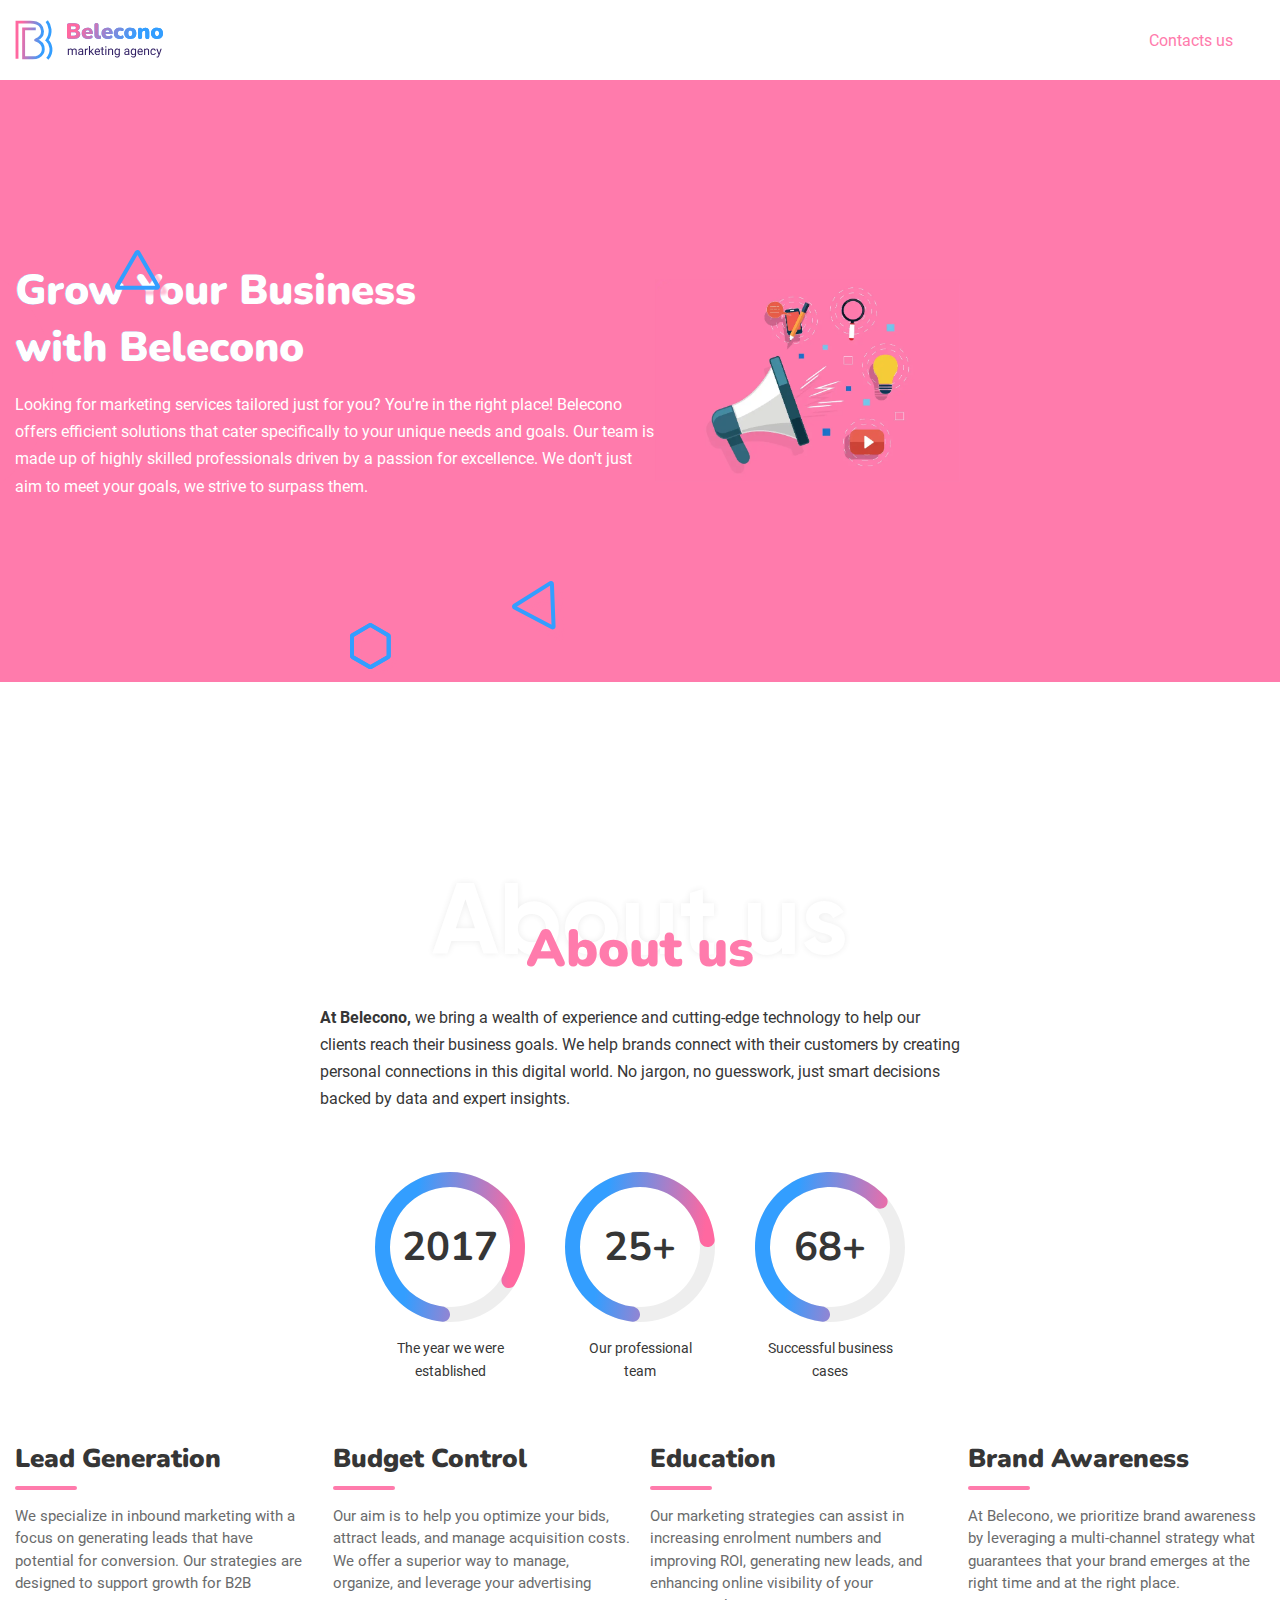
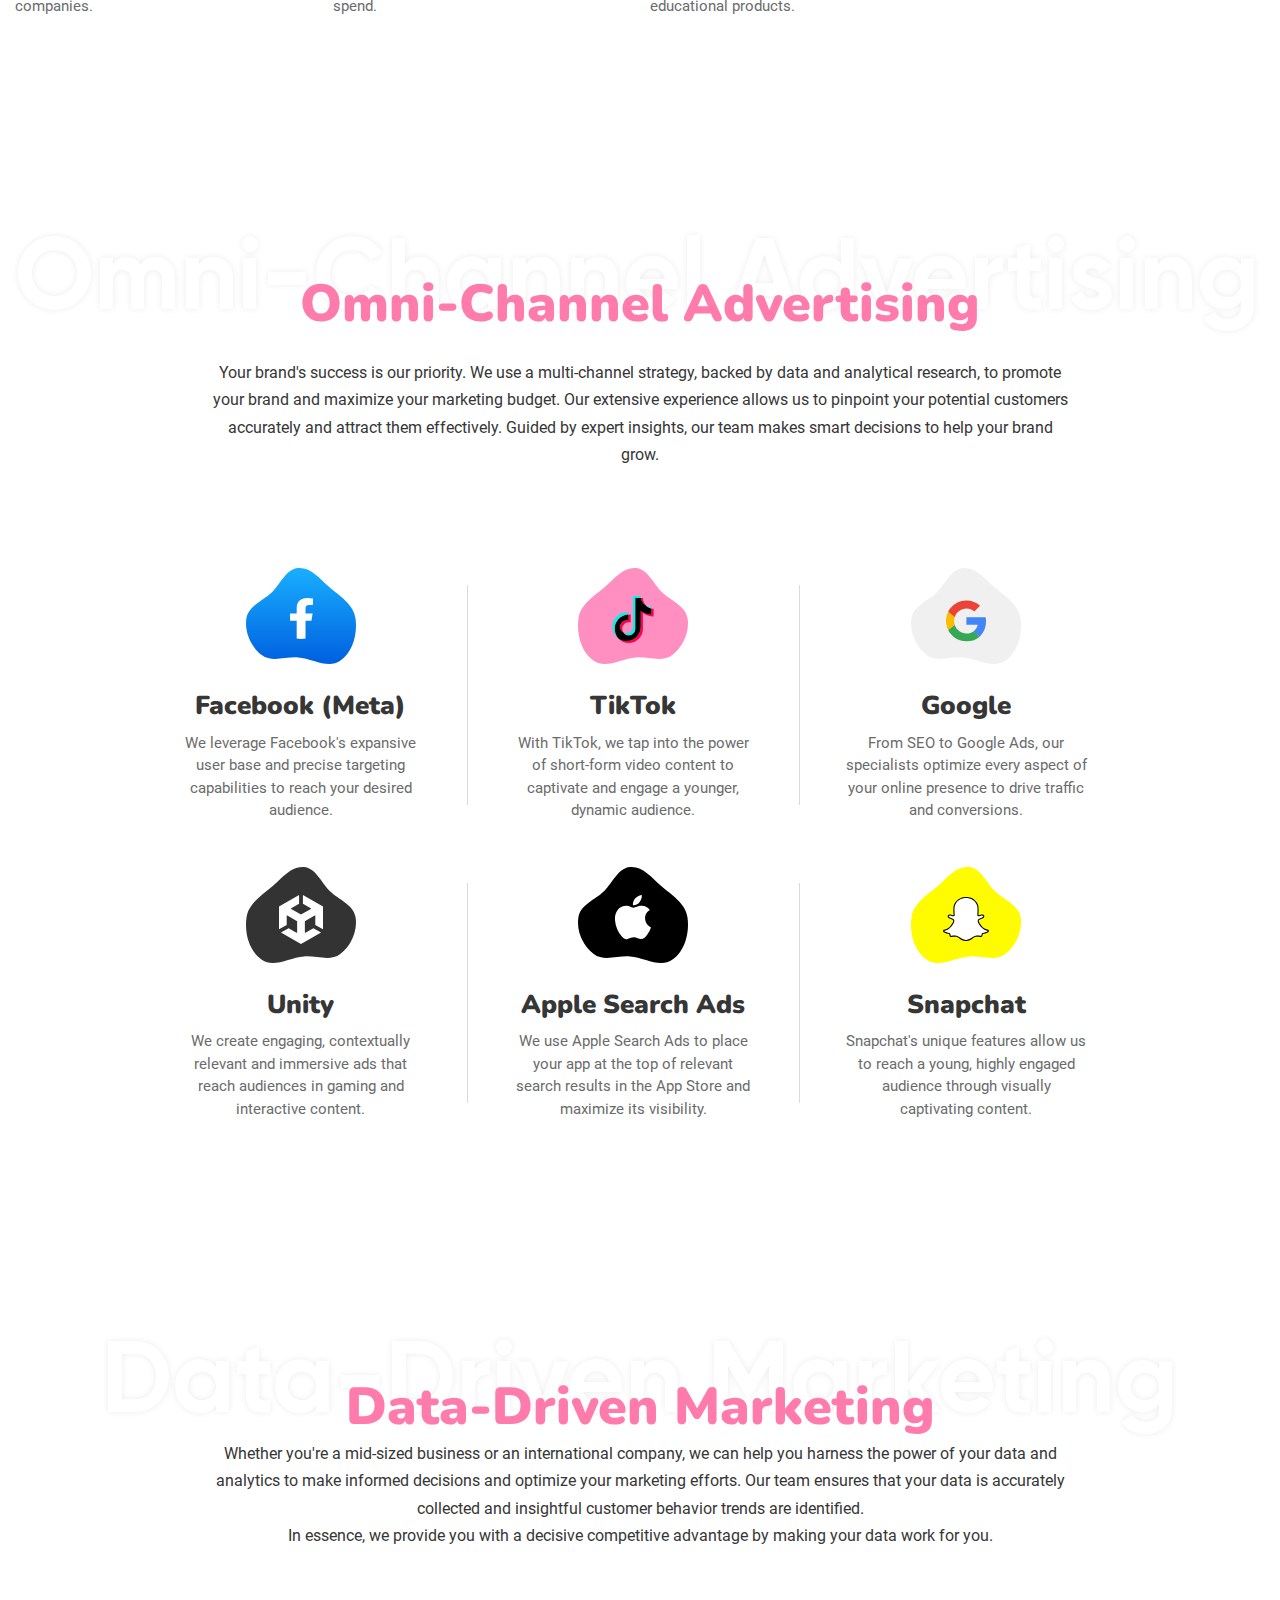
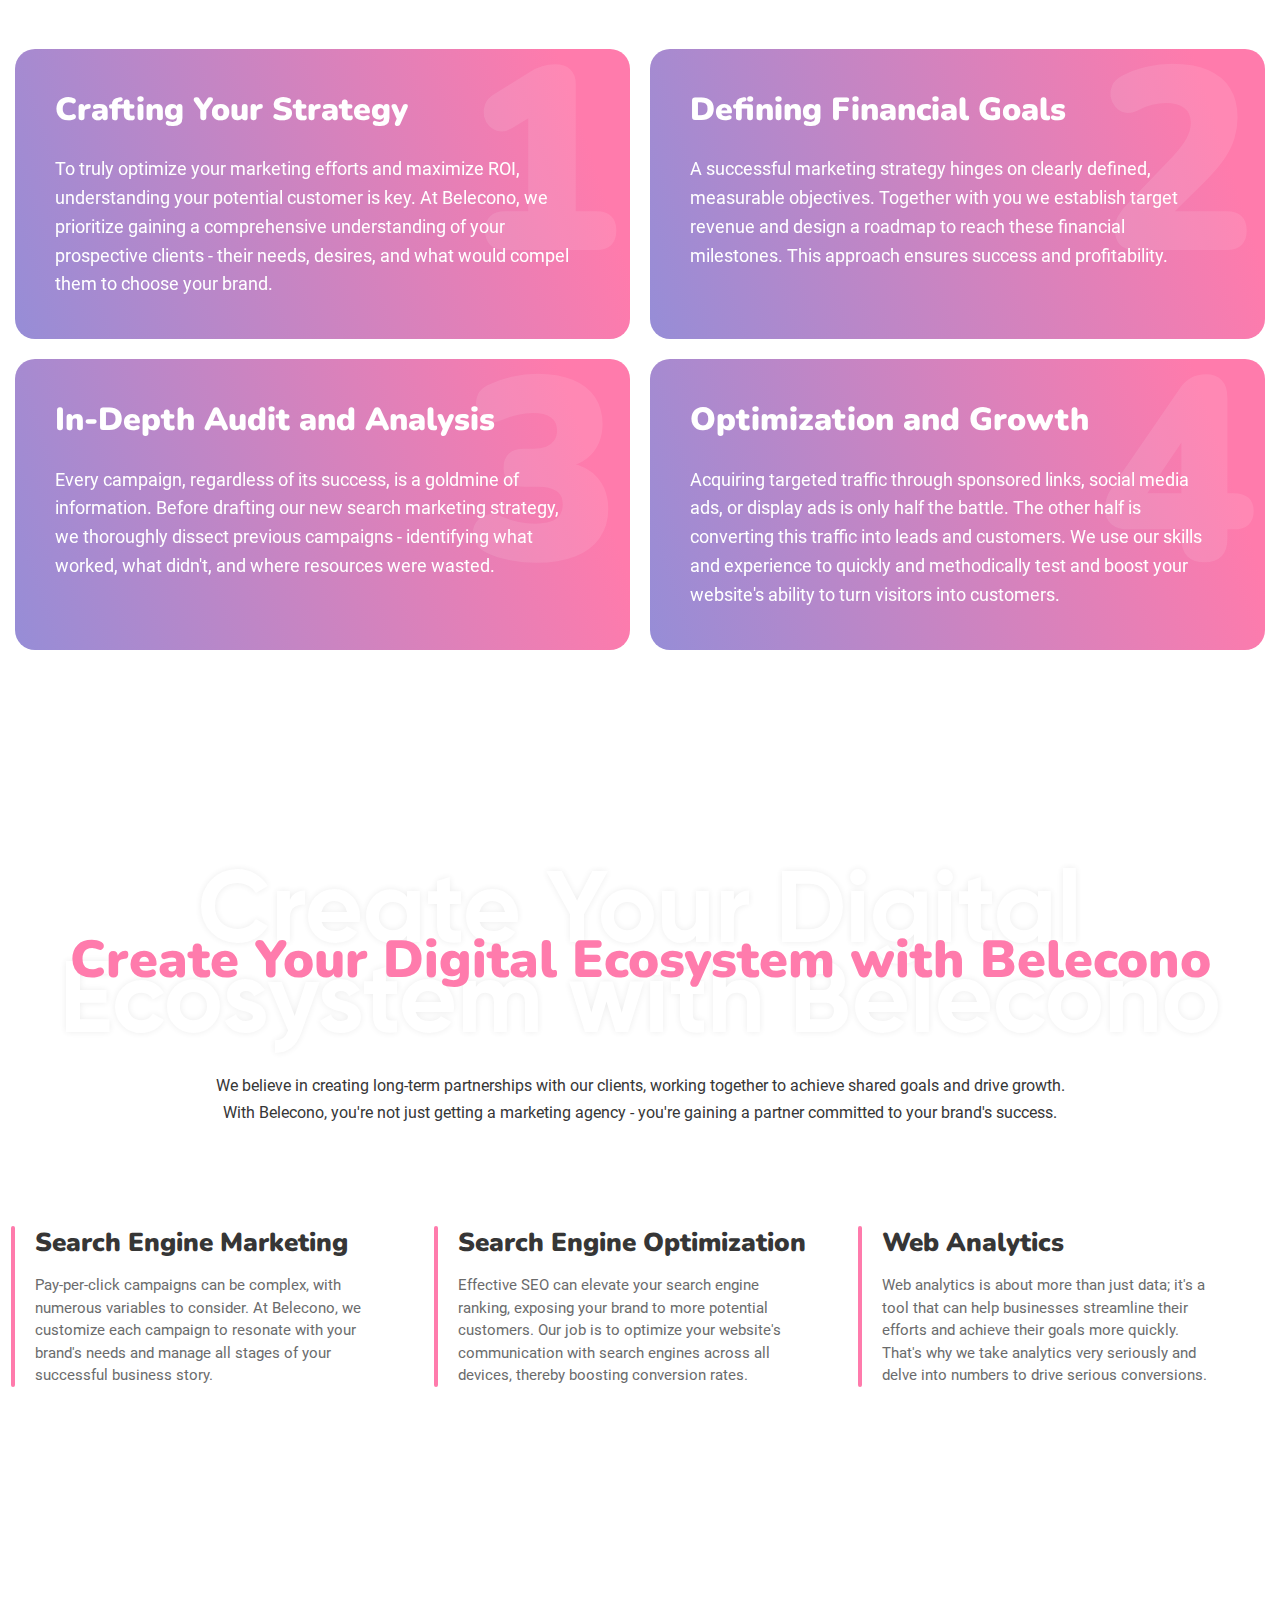
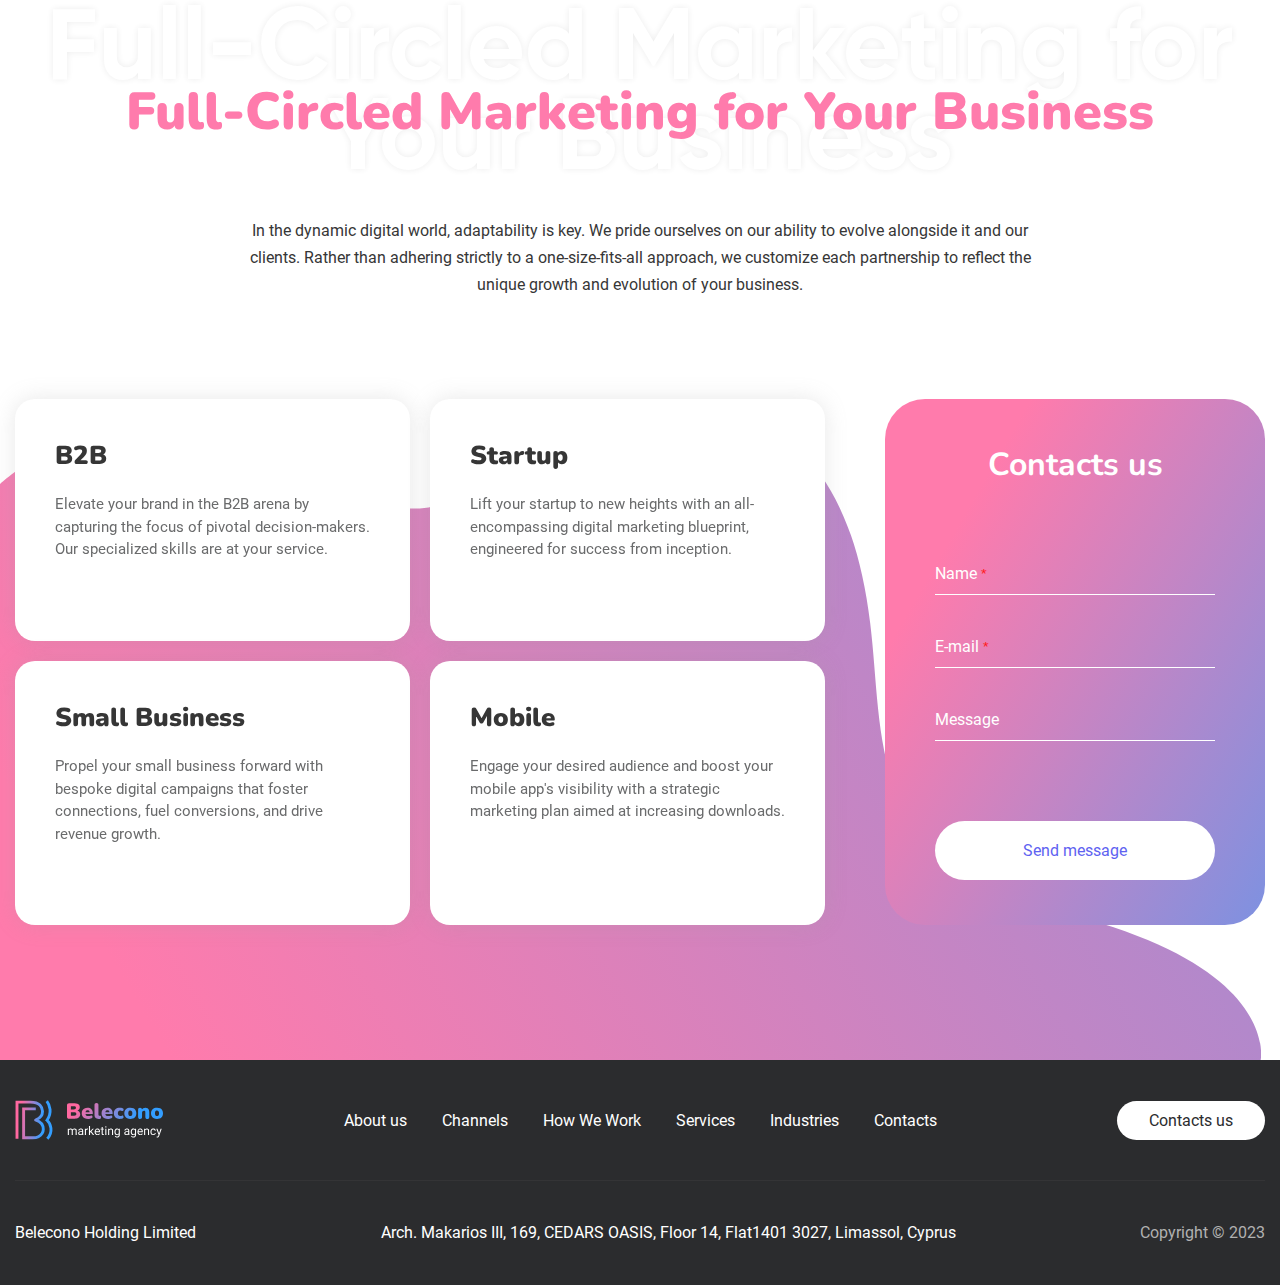
==== commit 2b37ed19: "Updates" ====
--- a/index.html
+++ b/index.html
@@ -12,9 +12,9 @@
   <title>Belocono</title>
 
   <link rel="shortcut icon" href="images/favicon.svg" type="image/x-icon">
-  <link rel="stylesheet" href="css/main.min.css?_v=20231202161642">
-
-  <script defer="defer" src="js/main.min.js?_v=20231202161642"></script>
+  <link rel="stylesheet" href="css/main.min.css?_v=20231204124654">
+
+  <script defer="defer" src="js/main.min.js?_v=20231204124654"></script>
 </head>
 
 <body>
@@ -30,7 +30,7 @@
         <li class="menu__item"><a href="#stages" class="menu__link">How We Work</a></li>
         <li class="menu__item"><a href="#services" class="menu__link">Services</a></li>
         <li class="menu__item"><a href="#industries" class="menu__link">Industries</a></li>
-        <li class="menu__item"><a href="#contacts" class="menu__link">Contacts</a></li>
+        <li class="menu__item"><a href="#address" class="menu__link">Contacts</a></li>
       </ul>
       <a href="#contacts" class="header__btn">Contacts us</a>
     </nav>
@@ -220,7 +220,8 @@
       <div class="journay" id="services">
   <div class="section__heading journay__heading">
     <h2 class="section__heading-title journay__heading-title">Create Your Digital Ecosystem with Belecono</h2>
-    <div class="section__heading-double journay__heading-double">Create Your Digital Ecosystem with Belecono</div>
+    <div class="section__heading-double journay__heading-double">Create Your Digital Ecosystem <span class="hidden">with
+        Belecono</span></div>
   </div>
   <div class="journay__container">
     <p class="journay__text">We believe in creating long-term partnerships with our clients, working together to achieve
@@ -420,11 +421,11 @@
         </li>
         <li class="footer__navigation-item"><a href="#services" class="footer__navigation-link">Services</a></li>
         <li class="footer__navigation-item"><a href="#industries" class="footer__navigation-link">Industries</a></li>
-        <li class="footer__navigation-item"><a href="#contacts" class="footer__navigation-link">Contacts</a></li>
+        <li class="footer__navigation-item"><a href="#address" class="footer__navigation-link">Contacts</a></li>
       </ul>
       <a href="#contacts" class="footer__navigation-btn">Contacts us</a>
     </div>
-    <div class="footer__other">
+    <div class="footer__other" id="address">
       <div class="footer__other-brand">Belecono Holding Limited</div>
       <div class="footer__other-address">Arch. Makarios III, 169, CEDARS OASIS, Floor 14, Flat1401 3027, Limassol,
         Cyprus</div>
--- a/css/main.min.css
+++ b/css/main.min.css
@@ -1 +1 @@
-@charset "UTF-8";@font-face{font-family:Gilroy;font-display:swap;src:url(../fonts/Gilroy.woff2) format("woff2");font-weight:400;font-style:normal}@font-face{font-family:Nunito;font-display:swap;src:url(../fonts/Nunito-Black.woff2) format("woff2");font-weight:900;font-style:normal}@font-face{font-family:Nunito;font-display:swap;src:url(../fonts/Nunito-Bold.woff2) format("woff2");font-weight:700;font-style:normal}@font-face{font-family:Roboto;font-display:swap;src:url(../fonts/Roboto-Bold.woff2) format("woff2");font-weight:700;font-style:normal}@font-face{font-family:Roboto;font-display:swap;src:url(../fonts/Roboto-Regular.woff2) format("woff2");font-weight:400;font-style:normal}:root{--bs-font-family:Roboto,sans-serif;--bs-font-size:16px;--bs-font-weight:400;--bs-line-height:1;--bs-font-color:#222;--bs-transition:.3s ease-in-out;--bs-radius:10px;--primary-color:#131313;--primary-hover-color:#2d2d2d;--secondary-color:#ff4040;--white-color:#fff;--black-color:#131313;--bs-shadow:0px 2px 3px rgba(#000 10%),0px 8px 3px rgba(#000 10%);--hover-shadow:0 0 5px 0 rgba(#000 10%),0 0 10px 0 rgba(#000 10%),0 0 15px 0 rgba(#000 10%);--3:#FF7BAC;--2:#339EFF}*{padding:0;margin:0;border:0;-webkit-tap-highlight-color:transparent}*,:after,:before{-webkit-box-sizing:border-box;box-sizing:border-box}:active,:focus{outline:0}aside,footer,header,nav{display:block}html{opacity:0;scroll-behavior:smooth;-webkit-transition:opacity .8s ease-in-out;transition:opacity .8s ease-in-out}html.loaded{opacity:1}html.lock{overflow:hidden;-ms-touch-action:none;touch-action:none}body,html{width:100%;height:100%;min-width:320px}body{-ms-scroll-chaining:none;overscroll-behavior:none;font-size:16px;font-size:var(--bs-font-size);font-family:Roboto,sans-serif;font-family:var(--bs-font-family);font-weight:400;font-weight:var(--bs-font-weight);line-height:1;line-height:var(--bs-line-height);text-rendering:optimizelegibility;-webkit-text-size-adjust:100%;-moz-text-size-adjust:100%;-ms-text-size-adjust:100%;text-size-adjust:100%;-moz-osx-font-smoothing:grayscale;-webkit-font-smoothing:antialiased}button,input,textarea{font-family:inherit}input::-ms-clear{display:none}input[type=number]{-moz-appearance:textfield}input[type=number]::-webkit-inner-spin-button,input[type=number]::-webkit-outer-spin-button{-webkit-appearance:none}button{cursor:pointer;-webkit-user-select:none;-moz-user-select:none;-ms-user-select:none;user-select:none}button::-moz-focus-inner{padding:0;border:0}a{-webkit-text-decoration:none;text-decoration:none;-webkit-user-select:none;-moz-user-select:none;-ms-user-select:none;user-select:none}a:active,a:focus{outline:0}a:visited{-webkit-text-decoration:none;text-decoration:none}a:hover{-webkit-text-decoration:none;text-decoration:none}li,ul{list-style:none}img{vertical-align:top}h1,h2,h3,h4,h5,h6{font-size:inherit;font-weight:400}sup{color:inherit}@font-face{font-family:swiper-icons;src:url("data:application/font-woff;charset=utf-8;base64, [base64]//wADZ2x5ZgAAAywAAADMAAAD2MHtryVoZWFkAAABbAAAADAAAAA2E2+eoWhoZWEAAAGcAAAAHwAAACQC9gDzaG10eAAAAigAAAAZAAAArgJkABFsb2NhAAAC0AAAAFoAAABaFQAUGG1heHAAAAG8AAAAHwAAACAAcABAbmFtZQAAA/gAAAE5AAACXvFdBwlwb3N0AAAFNAAAAGIAAACE5s74hXjaY2BkYGAAYpf5Hu/j+W2+MnAzMYDAzaX6QjD6/4//Bxj5GA8AuRwMYGkAPywL13jaY2BkYGA88P8Agx4j+/8fQDYfA1AEBWgDAIB2BOoAeNpjYGRgYNBh4GdgYgABEMnIABJzYNADCQAACWgAsQB42mNgYfzCOIGBlYGB0YcxjYGBwR1Kf2WQZGhhYGBiYGVmgAFGBiQQkOaawtDAoMBQxXjg/wEGPcYDDA4wNUA2CCgwsAAAO4EL6gAAeNpj2M0gyAACqxgGNWBkZ2D4/wMA+xkDdgAAAHjaY2BgYGaAYBkGRgYQiAHyGMF8FgYHIM3DwMHABGQrMOgyWDLEM1T9/w8UBfEMgLzE////P/5//f/V/xv+r4eaAAeMbAxwIUYmIMHEgKYAYjUcsDAwsLKxc3BycfPw8jEQA/[base64]/uznmfPFBNODM2K7MTQ45YEAZqGP81AmGGcF3iPqOop0r1SPTaTbVkfUe4HXj97wYE+yNwWYxwWu4v1ugWHgo3S1XdZEVqWM7ET0cfnLGxWfkgR42o2PvWrDMBSFj/IHLaF0zKjRgdiVMwScNRAoWUoH78Y2icB/yIY09An6AH2Bdu/UB+yxopYshQiEvnvu0dURgDt8QeC8PDw7Fpji3fEA4z/PEJ6YOB5hKh4dj3EvXhxPqH/SKUY3rJ7srZ4FZnh1PMAtPhwP6fl2PMJMPDgeQ4rY8YT6Gzao0eAEA409DuggmTnFnOcSCiEiLMgxCiTI6Cq5DZUd3Qmp10vO0LaLTd2cjN4fOumlc7lUYbSQcZFkutRG7g6JKZKy0RmdLY680CDnEJ+UMkpFFe1RN7nxdVpXrC4aTtnaurOnYercZg2YVmLN/d/gczfEimrE/fs/bOuq29Zmn8tloORaXgZgGa78yO9/cnXm2BpaGvq25Dv9S4E9+5SIc9PqupJKhYFSSl47+Qcr1mYNAAAAeNptw0cKwkAAAMDZJA8Q7OUJvkLsPfZ6zFVERPy8qHh2YER+3i/BP83vIBLLySsoKimrqKqpa2hp6+jq6RsYGhmbmJqZSy0sraxtbO3sHRydnEMU4uR6yx7JJXveP7WrDycAAAAAAAH//wACeNpjYGRgYOABYhkgZgJCZgZNBkYGLQZtIJsFLMYAAAw3ALgAeNolizEKgDAQBCchRbC2sFER0YD6qVQiBCv/H9ezGI6Z5XBAw8CBK/m5iQQVauVbXLnOrMZv2oLdKFa8Pjuru2hJzGabmOSLzNMzvutpB3N42mNgZGBg4GKQYzBhYMxJLMlj4GBgAYow/P/PAJJhLM6sSoWKfWCAAwDAjgbRAAB42mNgYGBkAIIbCZo5IPrmUn0hGA0AO8EFTQAA");font-weight:400;font-style:normal}:root{--swiper-theme-color:#007aff}.swiper{margin-left:auto;margin-right:auto;position:relative;overflow:hidden;list-style:none;padding:0;z-index:1}.swiper-vertical>.swiper-wrapper{-webkit-box-orient:vertical;-webkit-box-direction:normal;-ms-flex-direction:column;flex-direction:column}.swiper-wrapper{position:relative;width:100%;height:100%;z-index:1;display:-webkit-box;display:-ms-flexbox;display:flex;-webkit-transition-property:-webkit-transform;transition-property:-webkit-transform;transition-property:transform;transition-property:transform,-webkit-transform;-webkit-box-sizing:content-box;box-sizing:content-box}.swiper-android .swiper-slide,.swiper-wrapper{-webkit-transform:translate3d(0,0,0);transform:translate3d(0,0,0)}.swiper-pointer-events{-ms-touch-action:pan-y;touch-action:pan-y}.swiper-pointer-events.swiper-vertical{-ms-touch-action:pan-x;touch-action:pan-x}.swiper-slide{-ms-flex-negative:0;flex-shrink:0;width:100%;height:100%;position:relative;-webkit-transition-property:-webkit-transform;transition-property:-webkit-transform;transition-property:transform;transition-property:transform,-webkit-transform}.swiper-slide-invisible-blank{visibility:hidden}.swiper-autoheight,.swiper-autoheight .swiper-slide{height:auto}.swiper-autoheight .swiper-wrapper{-webkit-box-align:start;-ms-flex-align:start;align-items:flex-start;-webkit-transition-property:height,-webkit-transform;transition-property:height,-webkit-transform;transition-property:transform,height;transition-property:transform,height,-webkit-transform}.swiper-backface-hidden .swiper-slide{-webkit-transform:translateZ(0);transform:translateZ(0);-webkit-backface-visibility:hidden;backface-visibility:hidden}.swiper-3d,.swiper-3d.swiper-css-mode .swiper-wrapper{-webkit-perspective:1200px;perspective:1200px}.swiper-3d .swiper-cube-shadow,.swiper-3d .swiper-slide,.swiper-3d .swiper-slide-shadow,.swiper-3d .swiper-slide-shadow-bottom,.swiper-3d .swiper-slide-shadow-left,.swiper-3d .swiper-slide-shadow-right,.swiper-3d .swiper-slide-shadow-top,.swiper-3d .swiper-wrapper{-webkit-transform-style:preserve-3d;transform-style:preserve-3d}.swiper-3d .swiper-slide-shadow,.swiper-3d .swiper-slide-shadow-bottom,.swiper-3d .swiper-slide-shadow-left,.swiper-3d .swiper-slide-shadow-right,.swiper-3d .swiper-slide-shadow-top{position:absolute;left:0;top:0;width:100%;height:100%;pointer-events:none;z-index:10}.swiper-3d .swiper-slide-shadow{background:rgba(0,0,0,.15)}.swiper-3d .swiper-slide-shadow-left{background-image:-webkit-gradient(linear,right top,left top,from(rgba(0,0,0,.5)),to(rgba(0,0,0,0)));background-image:linear-gradient(to left,rgba(0,0,0,.5),rgba(0,0,0,0))}.swiper-3d .swiper-slide-shadow-right{background-image:-webkit-gradient(linear,left top,right top,from(rgba(0,0,0,.5)),to(rgba(0,0,0,0)));background-image:linear-gradient(to right,rgba(0,0,0,.5),rgba(0,0,0,0))}.swiper-3d .swiper-slide-shadow-top{background-image:-webkit-gradient(linear,left bottom,left top,from(rgba(0,0,0,.5)),to(rgba(0,0,0,0)));background-image:linear-gradient(to top,rgba(0,0,0,.5),rgba(0,0,0,0))}.swiper-3d .swiper-slide-shadow-bottom{background-image:-webkit-gradient(linear,left top,left bottom,from(rgba(0,0,0,.5)),to(rgba(0,0,0,0)));background-image:linear-gradient(to bottom,rgba(0,0,0,.5),rgba(0,0,0,0))}.swiper-css-mode>.swiper-wrapper{overflow:auto;scrollbar-width:none;-ms-overflow-style:none}.swiper-css-mode>.swiper-wrapper::-webkit-scrollbar{display:none}.swiper-css-mode>.swiper-wrapper>.swiper-slide{scroll-snap-align:start start}.swiper-horizontal.swiper-css-mode>.swiper-wrapper{-ms-scroll-snap-type:x mandatory;scroll-snap-type:x mandatory}.swiper-vertical.swiper-css-mode>.swiper-wrapper{-ms-scroll-snap-type:y mandatory;scroll-snap-type:y mandatory}.swiper-centered>.swiper-wrapper::before{content:"";-ms-flex-negative:0;flex-shrink:0;-webkit-box-ordinal-group:10000;-ms-flex-order:9999;order:9999}.swiper-centered.swiper-horizontal>.swiper-wrapper>.swiper-slide:first-child{margin-left:var(--swiper-centered-offset-before)}.swiper-centered.swiper-horizontal>.swiper-wrapper::before{height:100%;min-height:1px;width:var(--swiper-centered-offset-after)}.swiper-centered.swiper-vertical>.swiper-wrapper>.swiper-slide:first-child{margin-top:var(--swiper-centered-offset-before)}.swiper-centered.swiper-vertical>.swiper-wrapper::before{width:100%;min-width:1px;height:var(--swiper-centered-offset-after)}.swiper-centered>.swiper-wrapper>.swiper-slide{scroll-snap-align:center center}*{scrollbar-width:.5rem;scrollbar-color:#131313 #d6d6d6;scrollbar-color:var(--primary-color) #d6d6d6}::-webkit-scrollbar{width:.5rem;background-color:#fff;background-color:var(--white-color)}::-webkit-scrollbar-track{-webkit-box-shadow:inset 0 0 .375rem rgba(0,0,0,.2);box-shadow:inset 0 0 .375rem rgba(0,0,0,.2);border-radius:.25rem;background:#eee}::-webkit-scrollbar-thumb{border-radius:.25rem;border:0 none #fff;background-color:#131313;background-color:var(--primary-color)}::-webkit-scrollbar-thumb:hover{background-color:#2d2d2d;background-color:var(--primary-hover-color)}@-webkit-keyframes show-header{0%{top:-100%}100%{top:0}}@keyframes show-header{0%{top:-100%}100%{top:0}}@-webkit-keyframes fade-up-big{0%{-webkit-transform:translateY(1rem);transform:translateY(1rem);opacity:0}100%{-webkit-transform:translateY(0);transform:translateY(0);opacity:1}}@keyframes fade-up-big{0%{-webkit-transform:translateY(1rem);transform:translateY(1rem);opacity:0}100%{-webkit-transform:translateY(0);transform:translateY(0);opacity:1}}@-webkit-keyframes rotation{from{-webkit-transform:rotate(0);transform:rotate(0)}to{-webkit-transform:rotate(359deg);transform:rotate(359deg)}}@keyframes rotation{from{-webkit-transform:rotate(0);transform:rotate(0)}to{-webkit-transform:rotate(359deg);transform:rotate(359deg)}}[class*=__container]{max-width:83.125rem;margin:0 auto;padding:0 .9375rem}[class*=-ibg]{position:relative}[class*=-ibg] img{position:absolute;width:100%;height:100%;top:0;left:0;-o-object-fit:cover;object-fit:cover}[class*=-ibg_contain] img{-o-object-fit:contain;object-fit:contain}.wrapper{display:-webkit-box;display:-ms-flexbox;display:flex;-webkit-box-orient:vertical;-webkit-box-direction:normal;-ms-flex-direction:column;flex-direction:column;min-height:100%;overflow:clip}.page{position:relative;-webkit-box-flex:1;-ms-flex:1 1 auto;flex:1 1 auto}.page [data-observ]{position:absolute;top:0;left:0;width:100%;height:.125rem;background:0 0;pointer-events:none}.page_start{padding-top:6.25rem}img{max-width:100%;height:auto}.section__heading{height:6.25rem;display:-webkit-box;display:-ms-flexbox;display:flex;-webkit-box-align:end;-ms-flex-align:end;align-items:end;position:relative;margin-bottom:1.375rem}.section__heading-title{color:#ff7bac;color:var(--3,#ff7bac);font-family:Nunito;font-size:3.25rem;font-style:normal;font-weight:900;line-height:129.023%}.section__heading-double{left:0;top:0;position:absolute;color:#fff;text-align:center;text-shadow:0 0 7.6px rgba(0,0,0,.25);font-family:Gilroy;font-size:100px;font-style:normal;font-weight:700;line-height:90%;opacity:.3;z-index:-1}.swiper-pagination{display:none}.swiper-pagination .swiper-pagination-bullet{width:.625rem;height:.625rem;border-radius:10px;background:#e1e1e1;-webkit-transition:all .5s;transition:all .5s}.swiper-pagination .swiper-pagination-bullet-active{background:#ff7bac}.header{width:100%;-webkit-transition:background-color .3s ease-in-out;transition:background-color .3s ease-in-out;-webkit-transition:background-color var(--bs-transition);transition:background-color var(--bs-transition);z-index:50;position:fixed;top:0}.header-is-sticky .header{background-color:#fff}.header__container{padding-top:1.25rem;padding-bottom:1.25rem;display:-webkit-box;display:-ms-flexbox;display:flex;-webkit-box-align:center;-ms-flex-align:center;align-items:center;-webkit-box-pack:justify;-ms-flex-pack:justify;justify-content:space-between;position:relative}.header-is-sticky .header__container{padding-top:.625rem;padding-bottom:.625rem}.header__menu{display:-webkit-box;display:-ms-flexbox;display:flex;-webkit-box-align:center;-ms-flex-align:center;align-items:center;gap:5.3125rem}.header__menu-logo{display:none}.header__menu .menu__list{display:-webkit-box;display:-ms-flexbox;display:flex;-webkit-box-align:center;-ms-flex-align:center;align-items:center;gap:2.1875rem}.header__menu .menu__link{color:#fff;font-size:16px;font-style:normal;font-weight:400;line-height:normal;-webkit-transition:all .5s;transition:all .5s}.header__menu .menu__link:hover{color:#000}.header__btn{background:#fff;border-radius:6.25rem;padding:.625rem 2rem;color:#ff7bac;color:var(--3,#ff7bac);font-size:16px;font-style:normal;font-weight:400;line-height:normal;-webkit-transition:all .5s;transition:all .5s}.header__btn:hover{color:#fff;background:#000}.menu-open .header__btn:hover{color:#fff;background:#ff7bac;background:var(--3,#ff7bac)}.icon-menu{display:none}.popup{position:fixed;top:0;right:0;bottom:0;left:0;width:100%;height:100%;opacity:0;overflow-y:auto;pointer-events:none;padding:1.875rem .625rem;background-color:rgba(0,0,0,.5);z-index:2000;-webkit-transition:opacity .4s ease-in-out;transition:opacity .4s ease-in-out}.popup.is-open{opacity:1;pointer-events:auto}.popup.is-open .popup__content{-webkit-transform:translateY(0);-ms-transform:translateY(0);transform:translateY(0);opacity:1}.popup__wrapper{display:-webkit-box;display:-ms-flexbox;display:flex;-webkit-box-align:center;-ms-flex-align:center;align-items:center;min-height:100%}.popup__content{position:relative;width:100%;margin:0 auto;padding:1.875rem 3.125rem;max-width:43.125rem;background-color:#fff;-webkit-transform:translateY(-12.5rem);-ms-transform:translateY(-12.5rem);transform:translateY(-12.5rem);opacity:0;-webkit-transition:opacity .2s ease-in-out,-webkit-transform .2s ease-in-out;transition:opacity .2s ease-in-out,-webkit-transform .2s ease-in-out;transition:transform .2s ease-in-out,opacity .2s ease-in-out;transition:transform .2s ease-in-out,opacity .2s ease-in-out,-webkit-transform .2s ease-in-out}.popup__close{position:absolute;top:1.25rem;right:1.25rem;width:2.5rem;height:2.5rem;display:-webkit-box;display:-ms-flexbox;display:flex;-webkit-box-pack:center;-ms-flex-pack:center;justify-content:center;-webkit-box-align:center;-ms-flex-align:center;align-items:center;background:0 0;color:#000;border-radius:.5rem}.checkboxes{display:-webkit-box;display:-ms-flexbox;display:flex;gap:10px;-webkit-box-align:center;-ms-flex-align:center;align-items:center}.checkbox{display:-webkit-box;display:-ms-flexbox;display:flex;-webkit-box-align:center;-ms-flex-align:center;align-items:center;gap:4px;text-wrap:nowrap}.checkbox__input{-webkit-appearance:none;-moz-appearance:none;appearance:none;position:absolute}.checkbox__input:checked+.checkbox__box{background-color:#ff4040;border-color:#fff}.checkbox__input:focus+.checkbox__box{-webkit-box-shadow:0 0 0 2px #00f;box-shadow:0 0 0 2px #00f}.checkbox__box{height:20px;-webkit-box-flex:0;-ms-flex:0 0 20px;flex:0 0 20px;border-radius:3px;border:2px solid #1a8c80}.tabs{display:-webkit-box;display:-ms-flexbox;display:flex;-webkit-box-orient:vertical;-webkit-box-direction:normal;-ms-flex-direction:column;flex-direction:column;gap:.625rem}.tabs__nav{display:-webkit-box;display:-ms-flexbox;display:flex;-webkit-box-align:center;-ms-flex-align:center;align-items:center;gap:.625rem}.tabs__trigger{padding:.625rem;-webkit-transition:.2s ease-in-out;transition:.2s ease-in-out}.tabs__trigger.active{background-color:#ff4040;color:#fff}.tabs__panel{-webkit-animation:fade-up-big .4s forwards;animation:fade-up-big .4s forwards;display:none}.tabs__panel.active{display:block}.accordion__item{background-color:#fff;border:1px solid rgba(0,0,0,.12);-webkit-transition:.3s ease-in-out;transition:.3s ease-in-out}.accordion__item:not(:first-of-type){border-top:0}.accordion__item:first-of-type{border-top-left-radius:.25rem;border-top-right-radius:.25rem}.accordion__item:last-of-type{border-bottom-right-radius:.25rem;border-bottom-left-radius:.25rem}.accordion__item.open .accordion__header{background-color:#e7f1ff;color:#ff4040}.accordion__item.open .accordion__header:after{-webkit-transform:rotate(0);-ms-transform:rotate(0);transform:rotate(0)}.accordion__item.open .accordion__content{height:-webkit-max-content;height:-moz-max-content;height:max-content;padding:2.25rem .5rem}.accordion__header{position:relative;display:-webkit-box;display:-ms-flexbox;display:flex;-webkit-box-align:center;-ms-flex-align:center;align-items:center;-webkit-box-pack:justify;-ms-flex-pack:justify;justify-content:space-between;cursor:pointer;padding:.5rem;-webkit-transition:background .3s ease-in-out;transition:background .3s ease-in-out}.accordion__header:hover{background:rgba(255,255,255,.02)}.accordion__header:active{background:rgba(255,255,255,.05)}.accordion__header::after{content:"";position:static;-webkit-transform:rotate(180deg);-ms-transform:rotate(180deg);transform:rotate(180deg);width:1.5rem;height:1.5rem;background-image:url("data:image/svg+xml,%3csvg xmlns='http://www.w3.org/2000/svg' viewBox='0 0 16 16' fill='%230c63e4'%3e%3cpath fill-rule='evenodd' d='M1.646 4.646a.5.5 0 0 1 .708 0L8 10.293l5.646-5.647a.5.5 0 0 1 .708.708l-6 6a.5.5 0 0 1-.708 0l-6-6a.5.5 0 0 1 0-.708z'/%3e%3c/svg%3e");background-size:cover;background-repeat:no-repeat;background-position:center;-webkit-transition:-webkit-transform .6s ease-in-out;transition:-webkit-transform .6s ease-in-out;transition:transform .6s ease-in-out;transition:transform .6s ease-in-out,-webkit-transform .6s ease-in-out}.accordion__content{height:0;overflow:hidden;padding:0 .5rem;-webkit-transition:all .3s ease-in-out;transition:all .3s ease-in-out}.footer{background:#2b2c2e}.footer__container{display:-webkit-box;display:-ms-flexbox;display:flex;-webkit-box-align:center;-ms-flex-align:center;align-items:center;-webkit-box-orient:vertical;-webkit-box-direction:normal;-ms-flex-direction:column;flex-direction:column}.footer__navigation{display:-webkit-box;display:-ms-flexbox;display:flex;-webkit-box-pack:justify;-ms-flex-pack:justify;justify-content:space-between;padding:2.5rem 0;width:100%;-webkit-box-align:center;-ms-flex-align:center;align-items:center;border-bottom:1px solid rgba(74,74,74,.3)}.footer__navigation-logo{max-width:9.375rem}.footer__navigation-list{display:-webkit-box;display:-ms-flexbox;display:flex;-webkit-box-align:center;-ms-flex-align:center;align-items:center;gap:2.1875rem}.footer__navigation-link{color:#fff;font-size:16px;font-style:normal;font-weight:400;line-height:normal}.footer__navigation-btn{border-radius:999px;background:#fff;color:#2b2c2e;font-size:16px;font-style:normal;font-weight:400;line-height:normal;padding:.625rem 2rem;-webkit-transition:all .5s;transition:all .5s}.footer__navigation-btn:hover{background:#ff7bac;background:var(--3,#ff7bac);color:#fff}.footer__other{padding:2.5rem 0;display:-webkit-box;display:-ms-flexbox;display:flex;-webkit-box-pack:justify;-ms-flex-pack:justify;justify-content:space-between;width:100%;-webkit-box-align:center;-ms-flex-align:center;align-items:center}.footer__other-brand{color:#fff;font-size:16px;font-style:normal;font-weight:400;line-height:150%}.footer__other-address{color:#fff;font-size:16px;font-style:normal;font-weight:400;line-height:150%}.footer__other-copy{color:#b1b1b1;font-size:16px;font-style:normal;font-weight:400;line-height:150%}.hero{position:relative;min-height:47vw;display:-webkit-box;display:-ms-flexbox;display:flex;-webkit-box-orient:vertical;-webkit-box-direction:normal;-ms-flex-direction:column;flex-direction:column;-webkit-box-align:center;-ms-flex-align:center;align-items:center;-webkit-box-pack:center;-ms-flex-pack:center;justify-content:center}.hero__background{position:absolute;width:100%;height:100%;display:-webkit-box;display:-ms-flexbox;display:flex;-webkit-box-align:center;-ms-flex-align:center;align-items:center}.hero__background-figure{position:absolute;right:0;top:0;bottom:0;width:69vw}.hero__img{max-width:50%}.hero__container{width:100%;display:-webkit-box;display:-ms-flexbox;display:flex;-webkit-box-align:center;-ms-flex-align:center;align-items:center}.hero__content{max-width:40rem;margin-right:auto;z-index:1;position:relative}.hero__title{font-family:Nunito;font-size:2.625rem;font-style:normal;font-weight:900;line-height:normal;margin-bottom:.9375rem;background:-webkit-gradient(linear,left top,right top,from(#339eff),to(#ff68a0));background:linear-gradient(90deg,#339eff,#ff68a0);-webkit-background-clip:text;background-clip:text;color:transparent;max-width:25.625rem}.hero__subtitle{color:#363636;font-size:34px;font-style:normal;font-weight:400;line-height:130%;letter-spacing:-1.02px;margin-bottom:2.5rem}.hero__text{color:#363636;font-size:16px;font-style:normal;font-weight:400;line-height:170%}.hero__btn{color:#ff7bac;color:var(--3,#ff7bac);font-size:16px;font-style:normal;font-weight:400;line-height:normal;border-radius:999px;background:#fff;padding:1.0625rem 4.6875rem;display:none;-webkit-box-align:center;-ms-flex-align:center;align-items:center;-webkit-box-pack:center;-ms-flex-pack:center;justify-content:center;text-align:center}.hero__btn:hover{color:#000}.hero__icon{position:absolute;pointer-events:none;z-index:1}.hero__icon-1{left:7.1875rem;top:10.625rem}.hero__icon-2{left:21.875rem;bottom:.3125rem}.hero__icon-3{left:40%;bottom:2.5rem}.about{padding-top:12.5rem}.about__container{display:-webkit-box;display:-ms-flexbox;display:flex;-ms-flex-wrap:wrap;flex-wrap:wrap;-webkit-column-gap:8.125rem;-moz-column-gap:8.125rem;column-gap:8.125rem;row-gap:3.75rem}.about__info{max-width:40rem;width:100%}.about__text{color:#363636;font-size:16px;font-style:normal;font-weight:400;line-height:170%}.about__text strong{font-weight:700}.about__progress{display:-webkit-box;display:-ms-flexbox;display:flex;-webkit-box-align:center;-ms-flex-align:center;align-items:center;gap:2.5rem}.about__progress-box{max-width:9.375rem}.about__progress-values{position:relative;display:-webkit-box;display:-ms-flexbox;display:flex;-webkit-box-align:center;-ms-flex-align:center;align-items:center;-webkit-box-pack:center;-ms-flex-pack:center;justify-content:center;margin-bottom:.9375rem}.about__progress-img{width:100%}.about__progress-value{position:absolute;color:#363636;text-align:center;font-family:Nunito;font-size:40px;font-style:normal;font-weight:700;line-height:129.023%}.about__progress-text{color:#363636;text-align:center;font-size:14px;font-style:normal;font-weight:400;line-height:160%}.about__blocks{display:-webkit-box;display:-ms-flexbox;display:flex;width:100%;gap:1.25rem}.about__box{-webkit-box-flex:1;-ms-flex:1;flex:1;width:100%}.about__box-title{color:#363636;font-family:Nunito;font-size:26px;font-style:normal;font-weight:900;line-height:129.023%;margin-bottom:.9375rem}.about__box-title::after{content:"";display:-webkit-box;display:-ms-flexbox;display:flex;width:3.875rem;height:4px;border-radius:1.25rem;background:#ff7bac;background:var(--3,#ff7bac);margin-top:.625rem}.about__box-text{color:#6a6b6c;font-size:15px;font-style:normal;font-weight:400;line-height:150%}.about__hero-text{display:none}.channels{padding-top:13.75rem}.channels__heading-title{text-align:center;margin:0 auto}.channels__heading-double{text-wrap:nowrap}.channels__text{max-width:53.75rem;color:#363636;text-align:center;font-size:16px;font-style:normal;font-weight:400;line-height:170%;margin:0 auto 6.25rem}.channels__block{display:-webkit-box;display:-ms-flexbox;display:flex;-ms-flex-wrap:wrap;flex-wrap:wrap;gap:2.8125rem;max-width:57.5rem;margin:0 auto;-webkit-box-align:center;-ms-flex-align:center;align-items:center}.channels__box{display:-webkit-box;display:-ms-flexbox;display:flex;width:calc(33.333% - 4.0625rem);-webkit-box-orient:vertical;-webkit-box-direction:normal;-ms-flex-direction:column;flex-direction:column;-webkit-box-align:center;-ms-flex-align:center;align-items:center}.channels__box-img{max-width:6.875rem;margin-bottom:1.5625rem}.channels__box-title{color:#363636;text-align:center;font-family:Nunito;font-size:26px;font-style:normal;font-weight:900;line-height:129.023%;margin-bottom:.5625rem}.channels__box-text{color:#6a6b6c;text-align:center;font-size:15px;font-style:normal;font-weight:400;line-height:150%}.channels__box-line{width:1px;background:#dadada;height:13.75rem}.stages{padding-top:13.75rem}.stages__heading{margin:0 auto;display:-webkit-box;display:-ms-flexbox;display:flex;-webkit-box-pack:center;-ms-flex-pack:center;justify-content:center;width:100%;padding:0 1.25rem}.stages__heading-title{text-align:center}.stages__heading-double{text-align:center;right:0}.stages__text{max-width:53.75rem;text-align:center;margin:0 auto;color:#363636;font-size:16px;font-style:normal;font-weight:400;line-height:170%}.stages__wrapper{margin-top:6.25rem;display:grid;grid-template-columns:1fr 1fr;grid-gap:1.25rem;gap:1.25rem}.stages__box{border-radius:20px;background:linear-gradient(72deg,#339eff -84.85%,#ff7bac 89.82%),#fff;position:relative;padding:2.5rem;padding-right:3.125rem}.stages__box-stage{position:absolute;color:#fff;font-family:Nunito;font-size:260px;font-style:normal;font-weight:900;line-height:70%;z-index:0;opacity:.1;top:1.5625rem;right:.625rem}.stages__box-title{color:#fff;font-family:Nunito;font-size:32px;font-style:normal;font-weight:900;line-height:129.023%;margin-bottom:1.5625rem}.stages__box-text{color:#fff;font-size:18px;font-style:normal;font-weight:400;line-height:160%}.journay{padding-top:13.75rem}.journay__heading{height:11.25rem}.journay__heading-title{text-align:center;margin:0 auto}.journay__heading-double{text-align:center;max-width:75rem;margin:0 auto;right:0}.journay__text{color:#363636;text-align:center;font-size:16px;font-style:normal;font-weight:400;line-height:170%;max-width:53.75rem;margin:0 auto}.journay__block{display:grid;grid-template-columns:1fr 1fr 1fr;grid-gap:1.25rem;gap:1.25rem;margin-top:6.25rem}.journay__box{padding-left:1.25rem;position:relative}.journay__box:before{position:absolute;left:-.25rem;top:0;bottom:0;content:"";height:100%;width:4px;border-radius:20px;background:#ff7bac;background:var(--3,#ff7bac)}.journay__box-title{color:#363636;font-family:Nunito;font-size:1.625rem;font-style:normal;font-weight:900;line-height:129.023%;margin-bottom:.9375rem}.journay__box-text{color:#6a6b6c;font-size:15px;font-style:normal;font-weight:400;line-height:150%;max-width:21.25rem}.contact{padding-top:13.75rem}.contact__heading{margin:0 auto;display:-webkit-box;display:-ms-flexbox;display:flex;-webkit-box-pack:center;-ms-flex-pack:center;justify-content:center;width:100%;padding:0 1.25rem;height:13.125rem;-webkit-box-align:center;-ms-flex-align:center;align-items:center}.contact__heading-title{text-align:center}.contact__heading-double{text-align:center;right:0;max-width:75rem;margin:0 auto}.contact__text{max-width:53.75rem;text-align:center;margin:0 auto;color:#363636;font-size:16px;font-style:normal;font-weight:400;line-height:170%;padding:0 1.25rem}.contact__wrapper{position:relative;margin-top:6.25rem;padding-bottom:8.4375rem}.contact__background{position:absolute;height:100%;left:0;top:0;bottom:0;width:auto;z-index:-1}.contact__background svg{height:100%;width:auto}.contact__container{display:-webkit-box;display:-ms-flexbox;display:flex;gap:3.75rem}.contact__block{max-width:100%}.contact__block-wrapper{display:grid;grid-template-columns:1fr 1fr;grid-gap:1.25rem;gap:1.25rem}.contact__box{border-radius:20px;background:#fff;-webkit-box-shadow:0 0 22.4px 0 rgba(154,154,154,.23);box-shadow:0 0 22.4px 0 rgba(154,154,154,.23);padding:2.5rem}.contact__box-title{margin-bottom:1.3125rem;color:#363636;font-family:Nunito;font-size:26px;font-style:normal;font-weight:900;line-height:129.023%}.contact__box-text{color:#6a6b6c;font-family:Roboto;font-size:15px;font-style:normal;font-weight:400;line-height:150%}.contact__form{max-width:23.75rem;width:100%;border-radius:40px;background:linear-gradient(120deg,#ff7bac 21.29%,#339eff 145.09%);padding:2.8125rem 3.125rem;position:relative;overflow:hidden}.contact__form .success__block{display:none}.contact__form.success .success__block{display:-webkit-box;display:-ms-flexbox;display:flex;position:absolute;top:0;bottom:0;right:0;left:0;border-radius:40px;background:linear-gradient(120deg,#ff7bac 21.29%,#339eff 145.09%);-webkit-box-align:center;-ms-flex-align:center;align-items:center;-webkit-box-orient:vertical;-webkit-box-direction:normal;-ms-flex-direction:column;flex-direction:column;-webkit-box-pack:center;-ms-flex-pack:center;justify-content:center;height:100%;padding:3.125rem}.contact__form.success .success__block-icon{max-width:5.25rem;margin-bottom:1.25rem}.contact__form.success .success__block-icon svg{width:100%;height:auto}.contact__form.success .success__block-title{color:#fff;text-align:center;font-family:Nunito;font-size:32px;font-style:normal;font-weight:700;line-height:120%;margin-bottom:.625rem}.contact__form.success .success__block-subtitle{color:#fff;text-align:center;font-family:Roboto;font-size:16px;font-style:normal;font-weight:400;line-height:150%}.contact__form-title{color:#fff;text-align:center;font-family:Nunito;font-size:32px;font-style:normal;font-weight:700;line-height:130%}.contact__form-content{display:-webkit-box;display:-ms-flexbox;display:flex;-webkit-box-orient:vertical;-webkit-box-direction:normal;-ms-flex-direction:column;flex-direction:column;margin-top:4.8125rem;gap:2.5rem}.contact__form-content .spinner{display:none}.contact__form-content .spinner.active{display:-webkit-box;display:-ms-flexbox;display:flex;position:absolute;bottom:0;top:0;right:0;left:0;background:rgba(0,0,0,.3)}.contact__form-content .spinner svg{max-width:9.375rem;height:auto}.contact__form-box{position:relative;border-bottom:#fff 1px solid}.contact__form-label{position:absolute;color:#fff;font-size:16px;font-style:normal;font-weight:400;line-height:150%;display:-webkit-box;display:-ms-flexbox;display:flex;bottom:.5rem;pointer-events:none;margin:0}.contact__form-label sup{margin-left:4px;color:#ff1e1e}.contact__form-input{background:0 0;border:none;padding-bottom:.5rem;color:#fff;font-size:16px;font-style:normal;font-weight:400;line-height:150%;width:100%}.contact__form-button{margin-top:2.5rem;background:0 0;border:none;border-radius:999px;background:#fff;color:#5e62f1;background:linear-gradient(70deg,#fff 100%,#fff 100%);font-size:16px;font-style:normal;font-weight:400;line-height:normal;width:100%;padding:1.25rem;-webkit-transition:all .5s;transition:all .5s}.contact__form-button:hover{background:linear-gradient(70deg,#eb6798 6.44%,#1f8aeb 93.97%);color:#fff}@media (min-width:62.06125em){.hero:before{content:"";position:absolute;height:15.8125rem;width:15.8125rem;left:-200px;background:#ff7bac;background:var(--3,#ff7bac);border-radius:50%;opacity:.1}}@media (min-width:68.81125em){.header-is-sticky .header__menu .menu__link{color:#ff7bac;color:var(--3,#ff7bac)}.header-is-sticky .header__menu .menu__link:hover{color:#000}.header-is-sticky .header__btn{color:#fff;background:#ff7bac;background:var(--3,#ff7bac)}.header-is-sticky .header__btn:hover{color:#000;background:#ff7bac;background:var(--3,#ff7bac)}}@media (min-width:80.06125em){.hero__img{display:none}}@media (max-width:80em){.header{background-color:#fff;position:sticky}.hero{background:#ff7bac;background:var(--3,#ff7bac);padding:6.25rem 0}.hero__background{display:none}.hero__background-figure{display:none}.hero__title{color:#fff}.hero__subtitle{color:#fff}.hero__text{color:#fff}.about__info{margin:0 auto}.about__heading-title{text-align:center;margin:0 auto}.about__heading-double{text-align:center;right:0;margin:0 auto}.about__progress{margin:0 auto}}@media (max-width:62em){.section__heading{margin-bottom:1.875rem;height:3.125rem}.section__heading-title{font-size:1.875rem}.section__heading-double{font-size:50px}.header__container{padding-top:.625rem;padding-bottom:.625rem}.footer__navigation{-webkit-box-orient:vertical;-webkit-box-direction:normal;-ms-flex-direction:column;flex-direction:column}.footer__navigation-list{-webkit-box-orient:vertical;-webkit-box-direction:normal;-ms-flex-direction:column;flex-direction:column;margin:2.1875rem 0}.footer__other{-webkit-box-orient:vertical;-webkit-box-direction:normal;-ms-flex-direction:column;flex-direction:column}.footer__other-address{text-align:center;margin:1.25rem 0;max-width:15rem}.hero{padding:2.5rem 0 2.8125rem;min-height:90vh}.hero__img{max-width:100%;margin-bottom:2.5rem}.hero__container{-webkit-box-orient:vertical;-webkit-box-direction:normal;-ms-flex-direction:column;flex-direction:column;-webkit-box-pack:justify;-ms-flex-pack:justify;justify-content:space-between;min-height:60vh}.hero__content{margin:0 auto}.hero__title{text-align:center;font-size:2.3125rem;line-height:120%}.hero__subtitle{text-align:center;font-size:1.125rem;line-height:150%;max-width:21.25rem;margin:0 auto 2.5rem}.hero__text{display:none}.hero__btn{display:-webkit-box;display:-ms-flexbox;display:flex}.hero__icon{display:none}.about{padding-top:4.375rem}.about__progress{gap:.625rem;-webkit-box-align:start;-ms-flex-align:start;align-items:start}.about__progress-box{max-width:calc(33.333% - .3125rem);width:100%}.about__progress-value{font-size:1.75rem}.about__progress-text{font-size:13px}.about__blocks{display:grid;grid-template-columns:1fr 1fr}.about__box-title::after{height:5px}.about__hero-text{display:-webkit-box;display:-ms-flexbox;display:flex;color:#727272;font-size:16px;font-style:normal;font-weight:400;line-height:160%;letter-spacing:-.48px}.channels{padding-top:5rem}.channels__heading{height:5.625rem}.channels__heading-title{max-width:21.875rem}.channels__heading-double{text-wrap:wrap;text-align:center;font-size:3.125rem;line-height:75%}.stages{padding-top:5rem}.stages__heading{height:6.25rem;-webkit-box-align:center;-ms-flex-align:center;align-items:center}.stages__heading-title{max-width:20rem}.stages__text{font-size:15px;text-align:left}.stages__wrapper{margin-top:2.5rem}.stages__box-stage{font-size:199px}.stages__box-title{margin-bottom:1.25rem}.stages__box-text{font-size:16px}.journay{padding-top:5rem}.journay__heading{height:8.4375rem}.journay__heading-title{max-width:21.875rem}.journay__text{font-size:15px;line-height:160%;text-align:left}.journay__block{grid-template-columns:1fr;margin-top:2.5rem;gap:2.5rem}.journay__box-text{max-width:100%}.contact{padding-top:5rem}.contact__heading{height:8.4375rem;-webkit-box-align:center;-ms-flex-align:center;align-items:center;margin-bottom:1.25rem}.contact__heading-title{max-width:15.625rem}.contact__heading-double{line-height:75%;max-width:21.875rem;margin:0 auto}.contact__text{font-size:15px;text-align:left}.contact__wrapper{margin-top:1.875rem;padding-bottom:1.875rem}.contact__background{display:none}.contact__container{-webkit-box-orient:vertical;-webkit-box-direction:normal;-ms-flex-direction:column;flex-direction:column;gap:5rem}.contact__form{margin:0 auto}}@media (max-width:68.75em){.header__menu-logo{display:block;max-width:14.6875rem}.header__menu .menu__list{-webkit-box-orient:vertical;-webkit-box-direction:normal;-ms-flex-direction:column;flex-direction:column;gap:2.5rem}.header__menu{-webkit-box-orient:vertical;-webkit-box-direction:normal;-ms-flex-direction:column;flex-direction:column;max-width:20.625rem;width:100%;position:fixed;-webkit-box-pack:center;-ms-flex-pack:center;justify-content:center;right:0;top:0;bottom:0;background:rgba(19,24,28,.8);-webkit-backdrop-filter:blur(15px);backdrop-filter:blur(15px);gap:3.75rem;padding:2.5rem 1.25rem;-webkit-transform:translateX(100%);-ms-transform:translateX(100%);transform:translateX(100%);pointer-events:none;-webkit-transition:all .5s;transition:all .5s}.menu-open .header__menu{pointer-events:all;-webkit-transform:translateX(0);-ms-transform:translateX(0);transform:translateX(0)}.header__btn{color:#422c39;padding:1.0625rem 4.6875rem}.icon-menu{display:block;position:relative;width:1.375rem;height:1.25rem;cursor:pointer;z-index:5;background:0 0}.icon-menu span,.icon-menu::after,.icon-menu::before{content:"";-webkit-transition:all .3s ease 0s;transition:all .3s ease 0s;right:0;position:absolute;width:100%;height:4px;background-color:#fff;border-radius:10px}.icon-menu::before{top:0}.icon-menu::after{bottom:0}.icon-menu span{top:calc(50% - .125rem)}.menu-open .icon-menu span{width:0}.menu-open .icon-menu::before{top:calc(50% - .125rem);-webkit-transform:rotate(-45deg);-ms-transform:rotate(-45deg);transform:rotate(-45deg)}.menu-open .icon-menu::after{bottom:calc(50% - .125rem);-webkit-transform:rotate(45deg);-ms-transform:rotate(45deg);transform:rotate(45deg)}}@media (max-width:68.75em) and (max-width:80em){.icon-menu span,.icon-menu::after,.icon-menu::before{background:#ff7bac;background:var(--3,#ff7bac)}}@media (max-width:47.9375em){.swiper-pagination{display:-webkit-box;display:-ms-flexbox;display:flex;-webkit-box-pack:center;-ms-flex-pack:center;justify-content:center;gap:.3125rem;margin-top:1.875rem}.about__blocks{display:grid;grid-template-columns:1fr}.channels__text{margin-bottom:2.5rem;text-align:left}.channels__box{width:calc(50% - 1.5625rem)}.channels__box-line{display:none}.stages__wrapper{display:-webkit-box;display:-ms-flexbox;display:flex;gap:0;-webkit-box-align:normal;-ms-flex-align:normal;align-items:normal}.stages__box{padding:1.875rem;height:auto}.contact__block-wrapper{display:-webkit-box;display:-ms-flexbox;display:flex;gap:0;-webkit-box-align:start;-ms-flex-align:start;align-items:start}.contact__box{width:100%}}@media (max-width:31.25em){.channels__block{-webkit-box-orient:vertical;-webkit-box-direction:normal;-ms-flex-direction:column;flex-direction:column;gap:1.875rem}.channels__box{width:14.375rem;padding-bottom:1.875rem;border-bottom:1px solid #dadada}}+@charset "UTF-8";@font-face{font-family:Gilroy;font-display:swap;src:url(../fonts/Gilroy.woff2) format("woff2");font-weight:400;font-style:normal}@font-face{font-family:Nunito;font-display:swap;src:url(../fonts/Nunito-Black.woff2) format("woff2");font-weight:900;font-style:normal}@font-face{font-family:Nunito;font-display:swap;src:url(../fonts/Nunito-Bold.woff2) format("woff2");font-weight:700;font-style:normal}@font-face{font-family:Roboto;font-display:swap;src:url(../fonts/Roboto-Bold.woff2) format("woff2");font-weight:700;font-style:normal}@font-face{font-family:Roboto;font-display:swap;src:url(../fonts/Roboto-Regular.woff2) format("woff2");font-weight:400;font-style:normal}:root{--bs-font-family:Roboto,sans-serif;--bs-font-size:16px;--bs-font-weight:400;--bs-line-height:1;--bs-font-color:#222;--bs-transition:.3s ease-in-out;--bs-radius:10px;--primary-color:#131313;--primary-hover-color:#2d2d2d;--secondary-color:#ff4040;--white-color:#fff;--black-color:#131313;--bs-shadow:0px 2px 3px rgba(#000 10%),0px 8px 3px rgba(#000 10%);--hover-shadow:0 0 5px 0 rgba(#000 10%),0 0 10px 0 rgba(#000 10%),0 0 15px 0 rgba(#000 10%);--3:#FF7BAC;--2:#339EFF}*{padding:0;margin:0;border:0;-webkit-tap-highlight-color:transparent}*,:after,:before{-webkit-box-sizing:border-box;box-sizing:border-box}:active,:focus{outline:0}aside,footer,header,nav{display:block}html{opacity:0;scroll-behavior:smooth;-webkit-transition:opacity .8s ease-in-out;transition:opacity .8s ease-in-out}html.loaded{opacity:1}html.lock{overflow:hidden;-ms-touch-action:none;touch-action:none}body,html{width:100%;height:100%;min-width:320px}body{-ms-scroll-chaining:none;overscroll-behavior:none;font-size:16px;font-size:var(--bs-font-size);font-family:Roboto,sans-serif;font-family:var(--bs-font-family);font-weight:400;font-weight:var(--bs-font-weight);line-height:1;line-height:var(--bs-line-height);text-rendering:optimizelegibility;-webkit-text-size-adjust:100%;-moz-text-size-adjust:100%;-ms-text-size-adjust:100%;text-size-adjust:100%;-moz-osx-font-smoothing:grayscale;-webkit-font-smoothing:antialiased}button,input,textarea{font-family:inherit}input::-ms-clear{display:none}input[type=number]{-moz-appearance:textfield}input[type=number]::-webkit-inner-spin-button,input[type=number]::-webkit-outer-spin-button{-webkit-appearance:none}button{cursor:pointer;-webkit-user-select:none;-moz-user-select:none;-ms-user-select:none;user-select:none}button::-moz-focus-inner{padding:0;border:0}a{-webkit-text-decoration:none;text-decoration:none;-webkit-user-select:none;-moz-user-select:none;-ms-user-select:none;user-select:none}a:active,a:focus{outline:0}a:visited{-webkit-text-decoration:none;text-decoration:none}a:hover{-webkit-text-decoration:none;text-decoration:none}li,ul{list-style:none}img{vertical-align:top}h1,h2,h3,h4,h5,h6{font-size:inherit;font-weight:400}sup{color:inherit}@font-face{font-family:swiper-icons;src:url("data:application/font-woff;charset=utf-8;base64, [base64]//wADZ2x5ZgAAAywAAADMAAAD2MHtryVoZWFkAAABbAAAADAAAAA2E2+eoWhoZWEAAAGcAAAAHwAAACQC9gDzaG10eAAAAigAAAAZAAAArgJkABFsb2NhAAAC0AAAAFoAAABaFQAUGG1heHAAAAG8AAAAHwAAACAAcABAbmFtZQAAA/gAAAE5AAACXvFdBwlwb3N0AAAFNAAAAGIAAACE5s74hXjaY2BkYGAAYpf5Hu/j+W2+MnAzMYDAzaX6QjD6/4//Bxj5GA8AuRwMYGkAPywL13jaY2BkYGA88P8Agx4j+/8fQDYfA1AEBWgDAIB2BOoAeNpjYGRgYNBh4GdgYgABEMnIABJzYNADCQAACWgAsQB42mNgYfzCOIGBlYGB0YcxjYGBwR1Kf2WQZGhhYGBiYGVmgAFGBiQQkOaawtDAoMBQxXjg/wEGPcYDDA4wNUA2CCgwsAAAO4EL6gAAeNpj2M0gyAACqxgGNWBkZ2D4/wMA+xkDdgAAAHjaY2BgYGaAYBkGRgYQiAHyGMF8FgYHIM3DwMHABGQrMOgyWDLEM1T9/w8UBfEMgLzE////P/5//f/V/xv+r4eaAAeMbAxwIUYmIMHEgKYAYjUcsDAwsLKxc3BycfPw8jEQA/[base64]/uznmfPFBNODM2K7MTQ45YEAZqGP81AmGGcF3iPqOop0r1SPTaTbVkfUe4HXj97wYE+yNwWYxwWu4v1ugWHgo3S1XdZEVqWM7ET0cfnLGxWfkgR42o2PvWrDMBSFj/IHLaF0zKjRgdiVMwScNRAoWUoH78Y2icB/yIY09An6AH2Bdu/UB+yxopYshQiEvnvu0dURgDt8QeC8PDw7Fpji3fEA4z/PEJ6YOB5hKh4dj3EvXhxPqH/SKUY3rJ7srZ4FZnh1PMAtPhwP6fl2PMJMPDgeQ4rY8YT6Gzao0eAEA409DuggmTnFnOcSCiEiLMgxCiTI6Cq5DZUd3Qmp10vO0LaLTd2cjN4fOumlc7lUYbSQcZFkutRG7g6JKZKy0RmdLY680CDnEJ+UMkpFFe1RN7nxdVpXrC4aTtnaurOnYercZg2YVmLN/d/gczfEimrE/fs/bOuq29Zmn8tloORaXgZgGa78yO9/cnXm2BpaGvq25Dv9S4E9+5SIc9PqupJKhYFSSl47+Qcr1mYNAAAAeNptw0cKwkAAAMDZJA8Q7OUJvkLsPfZ6zFVERPy8qHh2YER+3i/BP83vIBLLySsoKimrqKqpa2hp6+jq6RsYGhmbmJqZSy0sraxtbO3sHRydnEMU4uR6yx7JJXveP7WrDycAAAAAAAH//wACeNpjYGRgYOABYhkgZgJCZgZNBkYGLQZtIJsFLMYAAAw3ALgAeNolizEKgDAQBCchRbC2sFER0YD6qVQiBCv/H9ezGI6Z5XBAw8CBK/m5iQQVauVbXLnOrMZv2oLdKFa8Pjuru2hJzGabmOSLzNMzvutpB3N42mNgZGBg4GKQYzBhYMxJLMlj4GBgAYow/P/PAJJhLM6sSoWKfWCAAwDAjgbRAAB42mNgYGBkAIIbCZo5IPrmUn0hGA0AO8EFTQAA");font-weight:400;font-style:normal}:root{--swiper-theme-color:#007aff}.swiper{margin-left:auto;margin-right:auto;position:relative;overflow:hidden;list-style:none;padding:0;z-index:1}.swiper-vertical>.swiper-wrapper{-webkit-box-orient:vertical;-webkit-box-direction:normal;-ms-flex-direction:column;flex-direction:column}.swiper-wrapper{position:relative;width:100%;height:100%;z-index:1;display:-webkit-box;display:-ms-flexbox;display:flex;-webkit-transition-property:-webkit-transform;transition-property:-webkit-transform;transition-property:transform;transition-property:transform,-webkit-transform;-webkit-box-sizing:content-box;box-sizing:content-box}.swiper-android .swiper-slide,.swiper-wrapper{-webkit-transform:translate3d(0,0,0);transform:translate3d(0,0,0)}.swiper-pointer-events{-ms-touch-action:pan-y;touch-action:pan-y}.swiper-pointer-events.swiper-vertical{-ms-touch-action:pan-x;touch-action:pan-x}.swiper-slide{-ms-flex-negative:0;flex-shrink:0;width:100%;height:100%;position:relative;-webkit-transition-property:-webkit-transform;transition-property:-webkit-transform;transition-property:transform;transition-property:transform,-webkit-transform}.swiper-slide-invisible-blank{visibility:hidden}.swiper-autoheight,.swiper-autoheight .swiper-slide{height:auto}.swiper-autoheight .swiper-wrapper{-webkit-box-align:start;-ms-flex-align:start;align-items:flex-start;-webkit-transition-property:height,-webkit-transform;transition-property:height,-webkit-transform;transition-property:transform,height;transition-property:transform,height,-webkit-transform}.swiper-backface-hidden .swiper-slide{-webkit-transform:translateZ(0);transform:translateZ(0);-webkit-backface-visibility:hidden;backface-visibility:hidden}.swiper-3d,.swiper-3d.swiper-css-mode .swiper-wrapper{-webkit-perspective:1200px;perspective:1200px}.swiper-3d .swiper-cube-shadow,.swiper-3d .swiper-slide,.swiper-3d .swiper-slide-shadow,.swiper-3d .swiper-slide-shadow-bottom,.swiper-3d .swiper-slide-shadow-left,.swiper-3d .swiper-slide-shadow-right,.swiper-3d .swiper-slide-shadow-top,.swiper-3d .swiper-wrapper{-webkit-transform-style:preserve-3d;transform-style:preserve-3d}.swiper-3d .swiper-slide-shadow,.swiper-3d .swiper-slide-shadow-bottom,.swiper-3d .swiper-slide-shadow-left,.swiper-3d .swiper-slide-shadow-right,.swiper-3d .swiper-slide-shadow-top{position:absolute;left:0;top:0;width:100%;height:100%;pointer-events:none;z-index:10}.swiper-3d .swiper-slide-shadow{background:rgba(0,0,0,.15)}.swiper-3d .swiper-slide-shadow-left{background-image:-webkit-gradient(linear,right top,left top,from(rgba(0,0,0,.5)),to(rgba(0,0,0,0)));background-image:linear-gradient(to left,rgba(0,0,0,.5),rgba(0,0,0,0))}.swiper-3d .swiper-slide-shadow-right{background-image:-webkit-gradient(linear,left top,right top,from(rgba(0,0,0,.5)),to(rgba(0,0,0,0)));background-image:linear-gradient(to right,rgba(0,0,0,.5),rgba(0,0,0,0))}.swiper-3d .swiper-slide-shadow-top{background-image:-webkit-gradient(linear,left bottom,left top,from(rgba(0,0,0,.5)),to(rgba(0,0,0,0)));background-image:linear-gradient(to top,rgba(0,0,0,.5),rgba(0,0,0,0))}.swiper-3d .swiper-slide-shadow-bottom{background-image:-webkit-gradient(linear,left top,left bottom,from(rgba(0,0,0,.5)),to(rgba(0,0,0,0)));background-image:linear-gradient(to bottom,rgba(0,0,0,.5),rgba(0,0,0,0))}.swiper-css-mode>.swiper-wrapper{overflow:auto;scrollbar-width:none;-ms-overflow-style:none}.swiper-css-mode>.swiper-wrapper::-webkit-scrollbar{display:none}.swiper-css-mode>.swiper-wrapper>.swiper-slide{scroll-snap-align:start start}.swiper-horizontal.swiper-css-mode>.swiper-wrapper{-ms-scroll-snap-type:x mandatory;scroll-snap-type:x mandatory}.swiper-vertical.swiper-css-mode>.swiper-wrapper{-ms-scroll-snap-type:y mandatory;scroll-snap-type:y mandatory}.swiper-centered>.swiper-wrapper::before{content:"";-ms-flex-negative:0;flex-shrink:0;-webkit-box-ordinal-group:10000;-ms-flex-order:9999;order:9999}.swiper-centered.swiper-horizontal>.swiper-wrapper>.swiper-slide:first-child{margin-left:var(--swiper-centered-offset-before)}.swiper-centered.swiper-horizontal>.swiper-wrapper::before{height:100%;min-height:1px;width:var(--swiper-centered-offset-after)}.swiper-centered.swiper-vertical>.swiper-wrapper>.swiper-slide:first-child{margin-top:var(--swiper-centered-offset-before)}.swiper-centered.swiper-vertical>.swiper-wrapper::before{width:100%;min-width:1px;height:var(--swiper-centered-offset-after)}.swiper-centered>.swiper-wrapper>.swiper-slide{scroll-snap-align:center center}*{scrollbar-width:.5rem;scrollbar-color:#131313 #d6d6d6;scrollbar-color:var(--primary-color) #d6d6d6}::-webkit-scrollbar{width:.5rem;background-color:#fff;background-color:var(--white-color)}::-webkit-scrollbar-track{-webkit-box-shadow:inset 0 0 .375rem rgba(0,0,0,.2);box-shadow:inset 0 0 .375rem rgba(0,0,0,.2);border-radius:.25rem;background:#eee}::-webkit-scrollbar-thumb{border-radius:.25rem;border:0 none #fff;background-color:#131313;background-color:var(--primary-color)}::-webkit-scrollbar-thumb:hover{background-color:#2d2d2d;background-color:var(--primary-hover-color)}@-webkit-keyframes show-header{0%{top:-100%}100%{top:0}}@keyframes show-header{0%{top:-100%}100%{top:0}}@-webkit-keyframes fade-up-big{0%{-webkit-transform:translateY(1rem);transform:translateY(1rem);opacity:0}100%{-webkit-transform:translateY(0);transform:translateY(0);opacity:1}}@keyframes fade-up-big{0%{-webkit-transform:translateY(1rem);transform:translateY(1rem);opacity:0}100%{-webkit-transform:translateY(0);transform:translateY(0);opacity:1}}@-webkit-keyframes rotation{from{-webkit-transform:rotate(0);transform:rotate(0)}to{-webkit-transform:rotate(359deg);transform:rotate(359deg)}}@keyframes rotation{from{-webkit-transform:rotate(0);transform:rotate(0)}to{-webkit-transform:rotate(359deg);transform:rotate(359deg)}}[class*=__container]{max-width:83.125rem;margin:0 auto;padding:0 .9375rem}[class*=-ibg]{position:relative}[class*=-ibg] img{position:absolute;width:100%;height:100%;top:0;left:0;-o-object-fit:cover;object-fit:cover}[class*=-ibg_contain] img{-o-object-fit:contain;object-fit:contain}.wrapper{display:-webkit-box;display:-ms-flexbox;display:flex;-webkit-box-orient:vertical;-webkit-box-direction:normal;-ms-flex-direction:column;flex-direction:column;min-height:100%;overflow:clip}.page{position:relative;-webkit-box-flex:1;-ms-flex:1 1 auto;flex:1 1 auto}.page [data-observ]{position:absolute;top:0;left:0;width:100%;height:.125rem;background:0 0;pointer-events:none}.page_start{padding-top:6.25rem}img{max-width:100%;height:auto}.section__heading{height:6.25rem;display:-webkit-box;display:-ms-flexbox;display:flex;-webkit-box-align:end;-ms-flex-align:end;align-items:end;position:relative;margin-bottom:1.375rem}.section__heading-title{color:#ff7bac;color:var(--3,#ff7bac);font-family:Nunito;font-size:3.25rem;font-style:normal;font-weight:900;line-height:129.023%}.section__heading-double{left:0;top:0;position:absolute;color:#fff;text-align:center;text-shadow:0 0 7.6px rgba(0,0,0,.25);font-family:Gilroy;font-size:100px;font-style:normal;font-weight:700;line-height:90%;opacity:.3;z-index:-1}.swiper-pagination{display:none}.swiper-pagination .swiper-pagination-bullet{width:.625rem;height:.625rem;border-radius:10px;background:#e1e1e1;-webkit-transition:all .5s;transition:all .5s}.swiper-pagination .swiper-pagination-bullet-active{background:#ff7bac}.header{width:100%;-webkit-transition:background-color .3s ease-in-out;transition:background-color .3s ease-in-out;-webkit-transition:background-color var(--bs-transition);transition:background-color var(--bs-transition);z-index:50;position:fixed;top:0}.header-is-sticky .header{background-color:#fff}.header__container{padding-top:1.25rem;padding-bottom:1.25rem;display:-webkit-box;display:-ms-flexbox;display:flex;-webkit-box-align:center;-ms-flex-align:center;align-items:center;-webkit-box-pack:justify;-ms-flex-pack:justify;justify-content:space-between;position:relative}.header-is-sticky .header__container{padding-top:.625rem;padding-bottom:.625rem}.header__menu{display:-webkit-box;display:-ms-flexbox;display:flex;-webkit-box-align:center;-ms-flex-align:center;align-items:center;gap:5.3125rem}.header__menu-logo{display:none}.header__menu .menu__list{display:-webkit-box;display:-ms-flexbox;display:flex;-webkit-box-align:center;-ms-flex-align:center;align-items:center;gap:2.1875rem}.header__menu .menu__link{color:#fff;font-size:16px;font-style:normal;font-weight:400;line-height:normal;-webkit-transition:all .5s;transition:all .5s}.header__menu .menu__link:hover{color:#000}.header__btn{background:#fff;border-radius:6.25rem;padding:.625rem 2rem;color:#ff7bac;color:var(--3,#ff7bac);font-size:16px;font-style:normal;font-weight:400;line-height:normal;-webkit-transition:all .5s;transition:all .5s}.header__btn:hover{color:#fff;background:#000}.menu-open .header__btn:hover{color:#fff;background:#ff7bac;background:var(--3,#ff7bac)}.icon-menu{display:none}.popup{position:fixed;top:0;right:0;bottom:0;left:0;width:100%;height:100%;opacity:0;overflow-y:auto;pointer-events:none;padding:1.875rem .625rem;background-color:rgba(0,0,0,.5);z-index:2000;-webkit-transition:opacity .4s ease-in-out;transition:opacity .4s ease-in-out}.popup.is-open{opacity:1;pointer-events:auto}.popup.is-open .popup__content{-webkit-transform:translateY(0);-ms-transform:translateY(0);transform:translateY(0);opacity:1}.popup__wrapper{display:-webkit-box;display:-ms-flexbox;display:flex;-webkit-box-align:center;-ms-flex-align:center;align-items:center;min-height:100%}.popup__content{position:relative;width:100%;margin:0 auto;padding:1.875rem 3.125rem;max-width:43.125rem;background-color:#fff;-webkit-transform:translateY(-12.5rem);-ms-transform:translateY(-12.5rem);transform:translateY(-12.5rem);opacity:0;-webkit-transition:opacity .2s ease-in-out,-webkit-transform .2s ease-in-out;transition:opacity .2s ease-in-out,-webkit-transform .2s ease-in-out;transition:transform .2s ease-in-out,opacity .2s ease-in-out;transition:transform .2s ease-in-out,opacity .2s ease-in-out,-webkit-transform .2s ease-in-out}.popup__close{position:absolute;top:1.25rem;right:1.25rem;width:2.5rem;height:2.5rem;display:-webkit-box;display:-ms-flexbox;display:flex;-webkit-box-pack:center;-ms-flex-pack:center;justify-content:center;-webkit-box-align:center;-ms-flex-align:center;align-items:center;background:0 0;color:#000;border-radius:.5rem}.checkboxes{display:-webkit-box;display:-ms-flexbox;display:flex;gap:10px;-webkit-box-align:center;-ms-flex-align:center;align-items:center}.checkbox{display:-webkit-box;display:-ms-flexbox;display:flex;-webkit-box-align:center;-ms-flex-align:center;align-items:center;gap:4px;text-wrap:nowrap}.checkbox__input{-webkit-appearance:none;-moz-appearance:none;appearance:none;position:absolute}.checkbox__input:checked+.checkbox__box{background-color:#ff4040;border-color:#fff}.checkbox__input:focus+.checkbox__box{-webkit-box-shadow:0 0 0 2px #00f;box-shadow:0 0 0 2px #00f}.checkbox__box{height:20px;-webkit-box-flex:0;-ms-flex:0 0 20px;flex:0 0 20px;border-radius:3px;border:2px solid #1a8c80}.tabs{display:-webkit-box;display:-ms-flexbox;display:flex;-webkit-box-orient:vertical;-webkit-box-direction:normal;-ms-flex-direction:column;flex-direction:column;gap:.625rem}.tabs__nav{display:-webkit-box;display:-ms-flexbox;display:flex;-webkit-box-align:center;-ms-flex-align:center;align-items:center;gap:.625rem}.tabs__trigger{padding:.625rem;-webkit-transition:.2s ease-in-out;transition:.2s ease-in-out}.tabs__trigger.active{background-color:#ff4040;color:#fff}.tabs__panel{-webkit-animation:fade-up-big .4s forwards;animation:fade-up-big .4s forwards;display:none}.tabs__panel.active{display:block}.accordion__item{background-color:#fff;border:1px solid rgba(0,0,0,.12);-webkit-transition:.3s ease-in-out;transition:.3s ease-in-out}.accordion__item:not(:first-of-type){border-top:0}.accordion__item:first-of-type{border-top-left-radius:.25rem;border-top-right-radius:.25rem}.accordion__item:last-of-type{border-bottom-right-radius:.25rem;border-bottom-left-radius:.25rem}.accordion__item.open .accordion__header{background-color:#e7f1ff;color:#ff4040}.accordion__item.open .accordion__header:after{-webkit-transform:rotate(0);-ms-transform:rotate(0);transform:rotate(0)}.accordion__item.open .accordion__content{height:-webkit-max-content;height:-moz-max-content;height:max-content;padding:2.25rem .5rem}.accordion__header{position:relative;display:-webkit-box;display:-ms-flexbox;display:flex;-webkit-box-align:center;-ms-flex-align:center;align-items:center;-webkit-box-pack:justify;-ms-flex-pack:justify;justify-content:space-between;cursor:pointer;padding:.5rem;-webkit-transition:background .3s ease-in-out;transition:background .3s ease-in-out}.accordion__header:hover{background:rgba(255,255,255,.02)}.accordion__header:active{background:rgba(255,255,255,.05)}.accordion__header::after{content:"";position:static;-webkit-transform:rotate(180deg);-ms-transform:rotate(180deg);transform:rotate(180deg);width:1.5rem;height:1.5rem;background-image:url("data:image/svg+xml,%3csvg xmlns='http://www.w3.org/2000/svg' viewBox='0 0 16 16' fill='%230c63e4'%3e%3cpath fill-rule='evenodd' d='M1.646 4.646a.5.5 0 0 1 .708 0L8 10.293l5.646-5.647a.5.5 0 0 1 .708.708l-6 6a.5.5 0 0 1-.708 0l-6-6a.5.5 0 0 1 0-.708z'/%3e%3c/svg%3e");background-size:cover;background-repeat:no-repeat;background-position:center;-webkit-transition:-webkit-transform .6s ease-in-out;transition:-webkit-transform .6s ease-in-out;transition:transform .6s ease-in-out;transition:transform .6s ease-in-out,-webkit-transform .6s ease-in-out}.accordion__content{height:0;overflow:hidden;padding:0 .5rem;-webkit-transition:all .3s ease-in-out;transition:all .3s ease-in-out}.footer{background:#2b2c2e}.footer__container{display:-webkit-box;display:-ms-flexbox;display:flex;-webkit-box-align:center;-ms-flex-align:center;align-items:center;-webkit-box-orient:vertical;-webkit-box-direction:normal;-ms-flex-direction:column;flex-direction:column}.footer__navigation{display:-webkit-box;display:-ms-flexbox;display:flex;-webkit-box-pack:justify;-ms-flex-pack:justify;justify-content:space-between;padding:2.5rem 0;width:100%;-webkit-box-align:center;-ms-flex-align:center;align-items:center;border-bottom:1px solid rgba(74,74,74,.3)}.footer__navigation-logo{max-width:9.375rem}.footer__navigation-list{display:-webkit-box;display:-ms-flexbox;display:flex;-webkit-box-align:center;-ms-flex-align:center;align-items:center;gap:2.1875rem}.footer__navigation-link{color:#fff;font-size:16px;font-style:normal;font-weight:400;line-height:normal}.footer__navigation-btn{border-radius:999px;background:#fff;color:#2b2c2e;font-size:16px;font-style:normal;font-weight:400;line-height:normal;padding:.625rem 2rem;-webkit-transition:all .5s;transition:all .5s}.footer__navigation-btn:hover{background:#ff7bac;background:var(--3,#ff7bac);color:#fff}.footer__other{padding:2.5rem 0;display:-webkit-box;display:-ms-flexbox;display:flex;-webkit-box-pack:justify;-ms-flex-pack:justify;justify-content:space-between;width:100%;-webkit-box-align:center;-ms-flex-align:center;align-items:center}.footer__other-brand{color:#fff;font-size:16px;font-style:normal;font-weight:400;line-height:150%}.footer__other-address{color:#fff;font-size:16px;font-style:normal;font-weight:400;line-height:150%}.footer__other-copy{color:#b1b1b1;font-size:16px;font-style:normal;font-weight:400;line-height:150%}.hero{position:relative;min-height:47vw;display:-webkit-box;display:-ms-flexbox;display:flex;-webkit-box-orient:vertical;-webkit-box-direction:normal;-ms-flex-direction:column;flex-direction:column;-webkit-box-align:center;-ms-flex-align:center;align-items:center;-webkit-box-pack:center;-ms-flex-pack:center;justify-content:center}.hero__background{position:absolute;width:100%;height:100%;display:-webkit-box;display:-ms-flexbox;display:flex;-webkit-box-align:center;-ms-flex-align:center;align-items:center}.hero__background-figure{position:absolute;right:0;top:0;bottom:0;width:69vw}.hero__img{max-width:50%}.hero__container{width:100%;display:-webkit-box;display:-ms-flexbox;display:flex;-webkit-box-align:center;-ms-flex-align:center;align-items:center}.hero__content{max-width:40rem;margin-right:auto;z-index:1;position:relative}.hero__title{font-family:Nunito;font-size:2.625rem;font-style:normal;font-weight:900;line-height:normal;margin-bottom:.9375rem;background:-webkit-gradient(linear,left top,right top,from(#339eff),to(#ff68a0));background:linear-gradient(90deg,#339eff,#ff68a0);-webkit-background-clip:text;background-clip:text;color:transparent;max-width:25.625rem}.hero__subtitle{color:#363636;font-size:34px;font-style:normal;font-weight:400;line-height:130%;letter-spacing:-1.02px;margin-bottom:2.5rem}.hero__text{color:#363636;font-size:16px;font-style:normal;font-weight:400;line-height:170%}.hero__btn{color:#ff7bac;color:var(--3,#ff7bac);font-size:16px;font-style:normal;font-weight:400;line-height:normal;border-radius:999px;background:#fff;padding:1.0625rem 4.6875rem;display:none;-webkit-box-align:center;-ms-flex-align:center;align-items:center;-webkit-box-pack:center;-ms-flex-pack:center;justify-content:center;text-align:center;-webkit-transition:all .5s;transition:all .5s}.hero__btn:hover{color:#fff;background:#000}.hero__icon{position:absolute;pointer-events:none;z-index:1}.hero__icon-1{left:7.1875rem;top:10.625rem}.hero__icon-2{left:21.875rem;bottom:.3125rem}.hero__icon-3{left:40%;bottom:2.5rem}.about{padding-top:12.5rem}.about__container{display:-webkit-box;display:-ms-flexbox;display:flex;-ms-flex-wrap:wrap;flex-wrap:wrap;-webkit-column-gap:8.125rem;-moz-column-gap:8.125rem;column-gap:8.125rem;row-gap:3.75rem}.about__info{max-width:40rem;width:100%}.about__text{color:#363636;font-size:16px;font-style:normal;font-weight:400;line-height:170%}.about__text strong{font-weight:700}.about__progress{display:-webkit-box;display:-ms-flexbox;display:flex;-webkit-box-align:center;-ms-flex-align:center;align-items:center;gap:2.5rem}.about__progress-box{max-width:9.375rem}.about__progress-values{position:relative;display:-webkit-box;display:-ms-flexbox;display:flex;-webkit-box-align:center;-ms-flex-align:center;align-items:center;-webkit-box-pack:center;-ms-flex-pack:center;justify-content:center;margin-bottom:.9375rem}.about__progress-img{width:100%}.about__progress-value{position:absolute;color:#363636;text-align:center;font-family:Nunito;font-size:40px;font-style:normal;font-weight:700;line-height:129.023%}.about__progress-text{color:#363636;text-align:center;font-size:14px;font-style:normal;font-weight:400;line-height:160%}.about__blocks{display:-webkit-box;display:-ms-flexbox;display:flex;width:100%;gap:1.25rem}.about__box{-webkit-box-flex:1;-ms-flex:1;flex:1;width:100%}.about__box-title{color:#363636;font-family:Nunito;font-size:26px;font-style:normal;font-weight:900;line-height:129.023%;margin-bottom:.9375rem}.about__box-title::after{content:"";display:-webkit-box;display:-ms-flexbox;display:flex;width:3.875rem;height:4px;border-radius:1.25rem;background:#ff7bac;background:var(--3,#ff7bac);margin-top:.625rem}.about__box-text{color:#6a6b6c;font-size:15px;font-style:normal;font-weight:400;line-height:150%}.about__hero-text{display:none}.channels{padding-top:13.75rem}.channels__heading-title{text-align:center;margin:0 auto}.channels__heading-double{text-wrap:nowrap}.channels__text{max-width:53.75rem;color:#363636;text-align:center;font-size:16px;font-style:normal;font-weight:400;line-height:170%;margin:0 auto 6.25rem}.channels__block{display:-webkit-box;display:-ms-flexbox;display:flex;-ms-flex-wrap:wrap;flex-wrap:wrap;gap:2.8125rem;max-width:57.5rem;margin:0 auto;-webkit-box-align:center;-ms-flex-align:center;align-items:center}.channels__box{display:-webkit-box;display:-ms-flexbox;display:flex;width:calc(33.333% - 4.0625rem);-webkit-box-orient:vertical;-webkit-box-direction:normal;-ms-flex-direction:column;flex-direction:column;-webkit-box-align:center;-ms-flex-align:center;align-items:center}.channels__box-img{max-width:6.875rem;margin-bottom:1.5625rem}.channels__box-title{color:#363636;text-align:center;font-family:Nunito;font-size:26px;font-style:normal;font-weight:900;line-height:129.023%;margin-bottom:.5625rem}.channels__box-text{color:#6a6b6c;text-align:center;font-size:15px;font-style:normal;font-weight:400;line-height:150%}.channels__box-line{width:1px;background:#dadada;height:13.75rem}.stages{padding-top:13.75rem}.stages__heading{margin:0 auto;display:-webkit-box;display:-ms-flexbox;display:flex;-webkit-box-pack:center;-ms-flex-pack:center;justify-content:center;width:100%;padding:0 1.25rem}.stages__heading-title{text-align:center}.stages__heading-double{text-align:center;right:0}.stages__text{max-width:53.75rem;text-align:center;margin:0 auto;color:#363636;font-size:16px;font-style:normal;font-weight:400;line-height:170%}.stages__wrapper{margin-top:6.25rem;display:grid;grid-template-columns:1fr 1fr;grid-gap:1.25rem;gap:1.25rem}.stages__box{border-radius:20px;background:linear-gradient(72deg,#339eff -84.85%,#ff7bac 89.82%),#fff;position:relative;padding:2.5rem;padding-right:3.125rem}.stages__box-stage{position:absolute;color:#fff;font-family:Nunito;font-size:260px;font-style:normal;font-weight:900;line-height:70%;z-index:0;opacity:.1;top:1.5625rem;right:.625rem}.stages__box-title{color:#fff;font-family:Nunito;font-size:32px;font-style:normal;font-weight:900;line-height:129.023%;margin-bottom:1.5625rem}.stages__box-text{color:#fff;font-size:18px;font-style:normal;font-weight:400;line-height:160%}.journay{padding-top:13.75rem}.journay__heading{height:11.25rem;-webkit-box-align:center;-ms-flex-align:center;align-items:center}.journay__heading-title{text-align:center;margin:0 auto}.journay__heading-double{text-align:center;max-width:75rem;margin:0 auto;right:0}.journay__text{color:#363636;text-align:center;font-size:16px;font-style:normal;font-weight:400;line-height:170%;max-width:53.75rem;margin:0 auto}.journay__block{display:grid;grid-template-columns:1fr 1fr 1fr;grid-gap:1.25rem;gap:1.25rem;margin-top:6.25rem}.journay__box{padding-left:1.25rem;position:relative}.journay__box:before{position:absolute;left:-.25rem;top:0;bottom:0;content:"";height:100%;width:4px;border-radius:20px;background:#ff7bac;background:var(--3,#ff7bac)}.journay__box-title{color:#363636;font-family:Nunito;font-size:1.625rem;font-style:normal;font-weight:900;line-height:129.023%;margin-bottom:.9375rem}.journay__box-text{color:#6a6b6c;font-size:15px;font-style:normal;font-weight:400;line-height:150%;max-width:21.25rem}.contact{padding-top:13.75rem}.contact__heading{margin:0 auto;display:-webkit-box;display:-ms-flexbox;display:flex;-webkit-box-pack:center;-ms-flex-pack:center;justify-content:center;width:100%;padding:0 1.25rem;height:13.125rem;-webkit-box-align:center;-ms-flex-align:center;align-items:center}.contact__heading-title{text-align:center}.contact__heading-double{text-align:center;right:0;max-width:75rem;margin:0 auto}.contact__text{max-width:53.75rem;text-align:center;margin:0 auto;color:#363636;font-size:16px;font-style:normal;font-weight:400;line-height:170%;padding:0 1.25rem}.contact__wrapper{position:relative;margin-top:6.25rem;padding-bottom:8.4375rem}.contact__background{position:absolute;height:100%;left:0;top:0;bottom:0;width:auto;z-index:-1}.contact__background svg{height:100%;width:auto}.contact__container{display:-webkit-box;display:-ms-flexbox;display:flex;gap:3.75rem}.contact__block{max-width:100%}.contact__block-wrapper{display:grid;grid-template-columns:1fr 1fr;grid-gap:1.25rem;gap:1.25rem}.contact__box{border-radius:20px;background:#fff;-webkit-box-shadow:0 0 22.4px 0 rgba(154,154,154,.23);box-shadow:0 0 22.4px 0 rgba(154,154,154,.23);padding:2.5rem}.contact__box-title{margin-bottom:1.3125rem;color:#363636;font-family:Nunito;font-size:26px;font-style:normal;font-weight:900;line-height:129.023%}.contact__box-text{color:#6a6b6c;font-family:Roboto;font-size:15px;font-style:normal;font-weight:400;line-height:150%}.contact__form{max-width:23.75rem;width:100%;border-radius:40px;background:linear-gradient(120deg,#ff7bac 21.29%,#339eff 145.09%);padding:2.8125rem 3.125rem;position:relative;overflow:hidden}.contact__form .success__block{display:none}.contact__form.success .success__block{display:-webkit-box;display:-ms-flexbox;display:flex;position:absolute;top:0;bottom:0;right:0;left:0;border-radius:40px;background:linear-gradient(120deg,#ff7bac 21.29%,#339eff 145.09%);-webkit-box-align:center;-ms-flex-align:center;align-items:center;-webkit-box-orient:vertical;-webkit-box-direction:normal;-ms-flex-direction:column;flex-direction:column;-webkit-box-pack:center;-ms-flex-pack:center;justify-content:center;height:100%;padding:3.125rem}.contact__form.success .success__block-icon{max-width:5.25rem;margin-bottom:1.25rem}.contact__form.success .success__block-icon svg{width:100%;height:auto}.contact__form.success .success__block-title{color:#fff;text-align:center;font-family:Nunito;font-size:32px;font-style:normal;font-weight:700;line-height:120%;margin-bottom:.625rem}.contact__form.success .success__block-subtitle{color:#fff;text-align:center;font-family:Roboto;font-size:16px;font-style:normal;font-weight:400;line-height:150%}.contact__form-title{color:#fff;text-align:center;font-family:Nunito;font-size:32px;font-style:normal;font-weight:700;line-height:130%}.contact__form-content{display:-webkit-box;display:-ms-flexbox;display:flex;-webkit-box-orient:vertical;-webkit-box-direction:normal;-ms-flex-direction:column;flex-direction:column;margin-top:4.8125rem;gap:2.5rem}.contact__form-content .spinner{display:none}.contact__form-content .spinner.active{display:-webkit-box;display:-ms-flexbox;display:flex;position:absolute;bottom:0;top:0;right:0;left:0;background:rgba(0,0,0,.3)}.contact__form-content .spinner svg{max-width:9.375rem;height:auto}.contact__form-box{position:relative;border-bottom:#fff 1px solid}.contact__form-label{position:absolute;color:#fff;font-size:16px;font-style:normal;font-weight:400;line-height:150%;display:-webkit-box;display:-ms-flexbox;display:flex;bottom:.5rem;pointer-events:none;margin:0}.contact__form-label sup{margin-left:4px;color:#ff1e1e}.contact__form-input{background:0 0;border:none;padding-bottom:.5rem;color:#fff;font-size:16px;font-style:normal;font-weight:400;line-height:150%;width:100%}.contact__form-button{margin-top:2.5rem;background:0 0;border:none;border-radius:999px;background:#fff;color:#5e62f1;background:linear-gradient(70deg,#fff 100%,#fff 100%);font-size:16px;font-style:normal;font-weight:400;line-height:normal;width:100%;padding:1.25rem;-webkit-transition:all .5s;transition:all .5s}.contact__form-button:hover{background:linear-gradient(70deg,#eb6798 6.44%,#1f8aeb 93.97%);color:#fff}@media (min-width:62.06125em){.hero:before{content:"";position:absolute;height:15.8125rem;width:15.8125rem;left:-200px;background:#ff7bac;background:var(--3,#ff7bac);border-radius:50%;opacity:.1}}@media (min-width:68.81125em){.header-is-sticky .header__menu .menu__link{color:#ff7bac;color:var(--3,#ff7bac)}.header-is-sticky .header__menu .menu__link:hover{color:#000}.header-is-sticky .header__btn{color:#fff;background:#ff7bac;background:var(--3,#ff7bac)}.header-is-sticky .header__btn:hover{color:#fff;background:#000}}@media (min-width:80.06125em){.hero__img{display:none}}@media (max-width:80em){.header{background-color:#fff;position:sticky}.hero{background:#ff7bac;background:var(--3,#ff7bac);padding:6.25rem 0}.hero__background{display:none}.hero__background-figure{display:none}.hero__title{color:#fff}.hero__subtitle{color:#fff}.hero__text{color:#fff}.about__info{margin:0 auto}.about__heading-title{text-align:center;margin:0 auto}.about__heading-double{text-align:center;right:0;margin:0 auto}.about__progress{margin:0 auto}}@media (max-width:62em){.section__heading{margin-bottom:1.875rem;height:3.125rem}.section__heading-title{font-size:1.875rem}.section__heading-double{font-size:50px}.header__container{padding-top:.625rem;padding-bottom:.625rem}.footer__navigation{-webkit-box-orient:vertical;-webkit-box-direction:normal;-ms-flex-direction:column;flex-direction:column}.footer__navigation-list{-webkit-box-orient:vertical;-webkit-box-direction:normal;-ms-flex-direction:column;flex-direction:column;margin:2.1875rem 0}.footer__other{-webkit-box-orient:vertical;-webkit-box-direction:normal;-ms-flex-direction:column;flex-direction:column}.footer__other-address{text-align:center;margin:1.25rem 0;max-width:15rem}.hero{padding:2.5rem 0 2.8125rem;min-height:90vh}.hero__img{max-width:100%;margin-bottom:2.5rem}.hero__container{-webkit-box-orient:vertical;-webkit-box-direction:normal;-ms-flex-direction:column;flex-direction:column;-webkit-box-pack:justify;-ms-flex-pack:justify;justify-content:space-between;min-height:60vh}.hero__content{margin:0 auto}.hero__title{text-align:center;font-size:2.3125rem;line-height:120%}.hero__subtitle{text-align:center;font-size:1.125rem;line-height:150%;max-width:21.25rem;margin:0 auto 2.5rem}.hero__text{display:none}.hero__btn{display:-webkit-box;display:-ms-flexbox;display:flex}.hero__icon{display:none}.about{padding-top:4.375rem}.about__progress{gap:.625rem;-webkit-box-align:start;-ms-flex-align:start;align-items:start}.about__progress-box{max-width:calc(33.333% - .3125rem);width:100%}.about__progress-value{font-size:1.75rem}.about__progress-text{font-size:13px}.about__blocks{display:grid;grid-template-columns:1fr 1fr}.about__box-title::after{height:5px}.about__hero-text{display:-webkit-box;display:-ms-flexbox;display:flex;color:#727272;font-size:16px;font-style:normal;font-weight:400;line-height:160%;letter-spacing:-.48px}.channels{padding-top:5rem}.channels__heading{height:5.625rem}.channels__heading-title{max-width:21.875rem}.channels__heading-double{text-wrap:wrap;text-align:center;font-size:3.125rem;line-height:75%}.stages{padding-top:5rem}.stages__heading{height:6.25rem;-webkit-box-align:center;-ms-flex-align:center;align-items:center}.stages__heading-title{max-width:20rem}.stages__text{font-size:15px;text-align:left}.stages__wrapper{margin-top:2.5rem}.stages__box-stage{font-size:199px}.stages__box-title{margin-bottom:1.25rem}.stages__box-text{font-size:16px}.journay{padding-top:5rem}.journay__heading{height:8.4375rem}.journay__heading-title{max-width:21.875rem}.journay__text{font-size:15px;line-height:160%;text-align:left}.journay__block{grid-template-columns:1fr;margin-top:2.5rem;gap:2.5rem}.journay__box-text{max-width:100%}.contact{padding-top:5rem}.contact__heading{height:8.4375rem;-webkit-box-align:center;-ms-flex-align:center;align-items:center;margin-bottom:1.25rem}.contact__heading-title{max-width:15.625rem}.contact__heading-double{line-height:75%;max-width:21.875rem;margin:0 auto}.contact__text{font-size:15px;text-align:left}.contact__wrapper{margin-top:1.875rem;padding-bottom:1.875rem}.contact__background{display:none}.contact__container{-webkit-box-orient:vertical;-webkit-box-direction:normal;-ms-flex-direction:column;flex-direction:column;gap:5rem}.contact__form{margin:0 auto}}@media (max-width:68.75em){.header__menu-logo{display:block;max-width:14.6875rem}.header__menu .menu__list{-webkit-box-orient:vertical;-webkit-box-direction:normal;-ms-flex-direction:column;flex-direction:column;gap:2.5rem}.header__menu{-webkit-box-orient:vertical;-webkit-box-direction:normal;-ms-flex-direction:column;flex-direction:column;max-width:20.625rem;width:100%;position:fixed;-webkit-box-pack:center;-ms-flex-pack:center;justify-content:center;right:0;top:0;bottom:0;background:rgba(19,24,28,.8);-webkit-backdrop-filter:blur(15px);backdrop-filter:blur(15px);gap:3.75rem;padding:2.5rem 1.25rem;-webkit-transform:translateX(100%);-ms-transform:translateX(100%);transform:translateX(100%);pointer-events:none;-webkit-transition:all .5s;transition:all .5s}.menu-open .header__menu{pointer-events:all;-webkit-transform:translateX(0);-ms-transform:translateX(0);transform:translateX(0)}.header__btn{color:#422c39;padding:1.0625rem 4.6875rem}.icon-menu{display:block;position:relative;width:1.375rem;height:1.25rem;cursor:pointer;z-index:5;background:0 0}.icon-menu span,.icon-menu::after,.icon-menu::before{content:"";-webkit-transition:all .3s ease 0s;transition:all .3s ease 0s;right:0;position:absolute;width:100%;height:4px;background-color:#fff;border-radius:10px}.icon-menu::before{top:0}.icon-menu::after{bottom:0}.icon-menu span{top:calc(50% - .125rem)}.menu-open .icon-menu span{width:0}.menu-open .icon-menu::before{top:calc(50% - .125rem);-webkit-transform:rotate(-45deg);-ms-transform:rotate(-45deg);transform:rotate(-45deg)}.menu-open .icon-menu::after{bottom:calc(50% - .125rem);-webkit-transform:rotate(45deg);-ms-transform:rotate(45deg);transform:rotate(45deg)}}@media (max-width:68.75em) and (max-width:80em){.icon-menu span,.icon-menu::after,.icon-menu::before{background:#ff7bac;background:var(--3,#ff7bac)}}@media (max-width:47.9375em){.swiper-pagination{display:-webkit-box;display:-ms-flexbox;display:flex;-webkit-box-pack:center;-ms-flex-pack:center;justify-content:center;gap:.3125rem;margin-top:1.875rem}.about__blocks{display:grid;grid-template-columns:1fr}.channels__text{margin-bottom:2.5rem;text-align:left}.channels__box{width:calc(50% - 1.5625rem)}.channels__box-line{display:none}.stages__wrapper{display:-webkit-box;display:-ms-flexbox;display:flex;gap:0;-webkit-box-align:normal;-ms-flex-align:normal;align-items:normal}.stages__box{padding:1.875rem;height:auto}.contact__block-wrapper{display:-webkit-box;display:-ms-flexbox;display:flex;gap:0;-webkit-box-align:start;-ms-flex-align:start;align-items:start}.contact__box{width:100%}}@media (max-width:31.25em){.channels__block{-webkit-box-orient:vertical;-webkit-box-direction:normal;-ms-flex-direction:column;flex-direction:column;gap:1.875rem}.channels__box{width:14.375rem;padding-bottom:1.875rem;border-bottom:1px solid #dadada}.journay__heading-double .hidden{display:none}}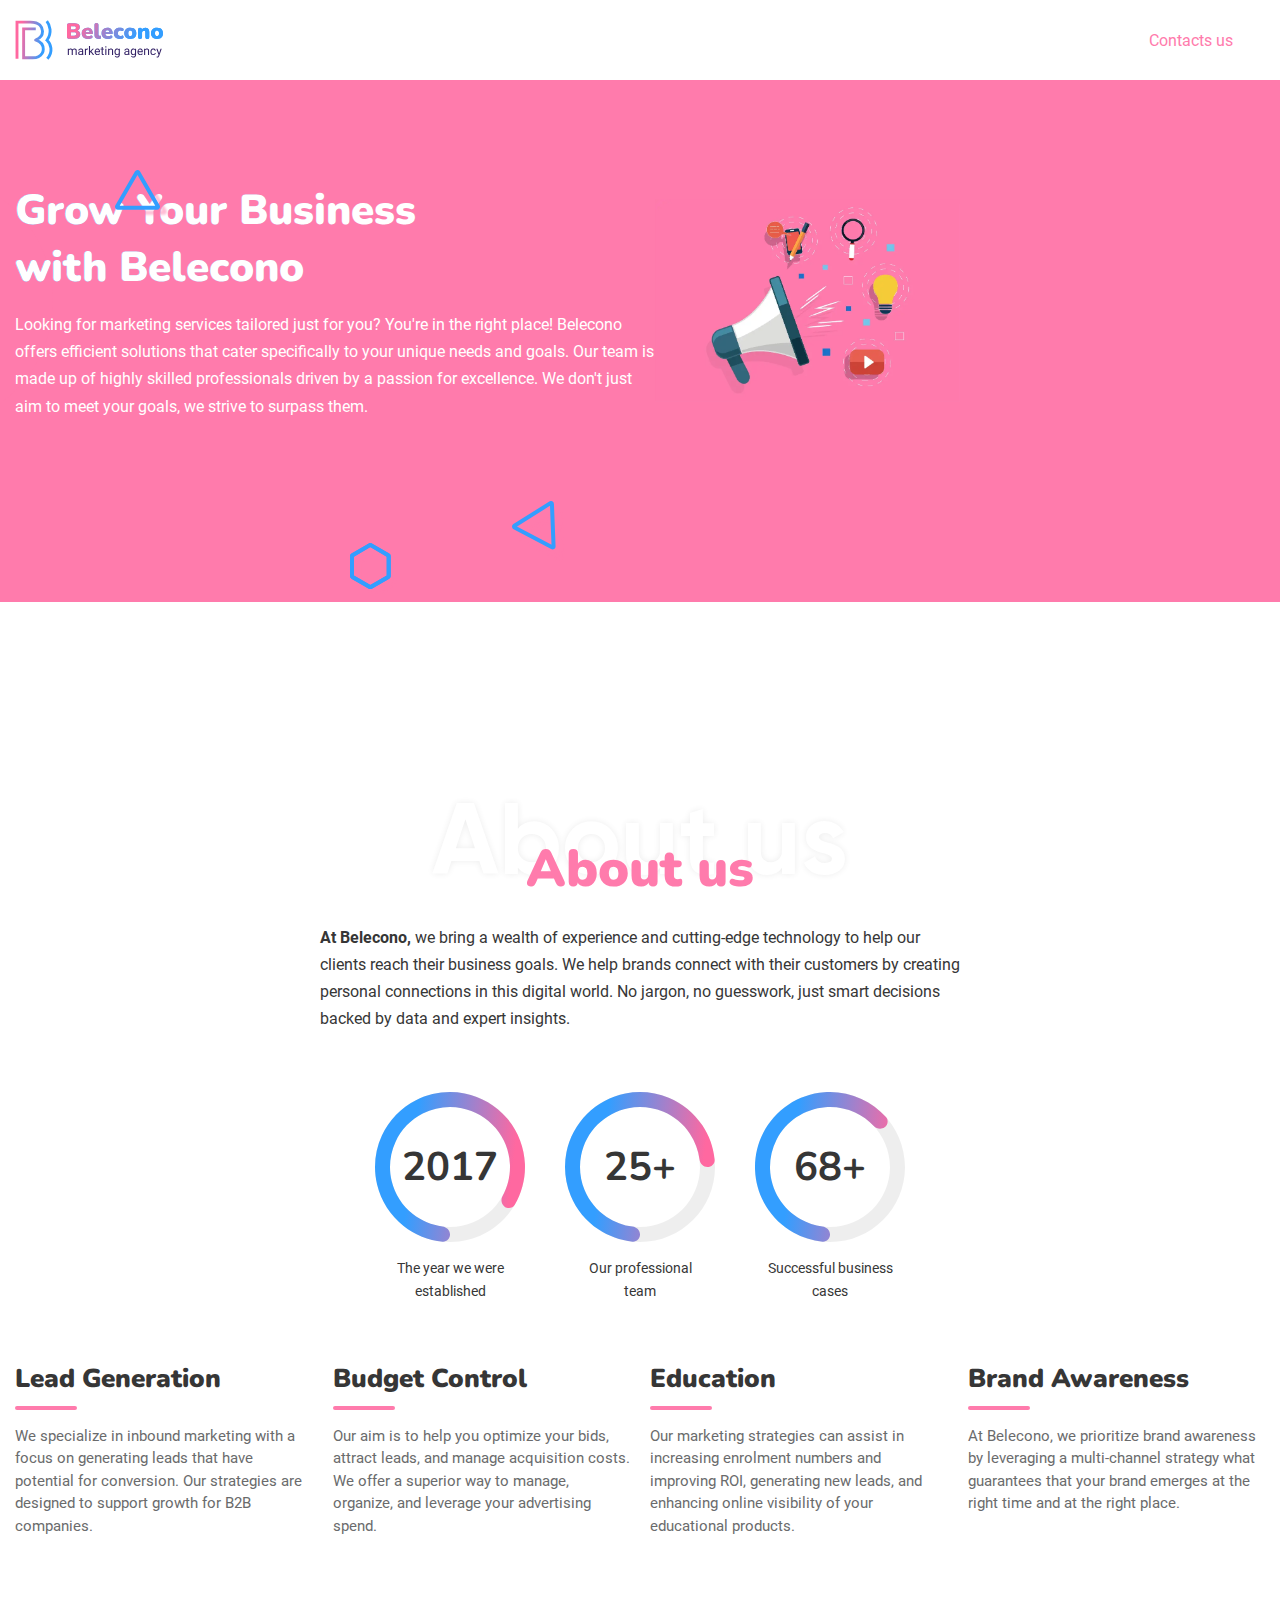
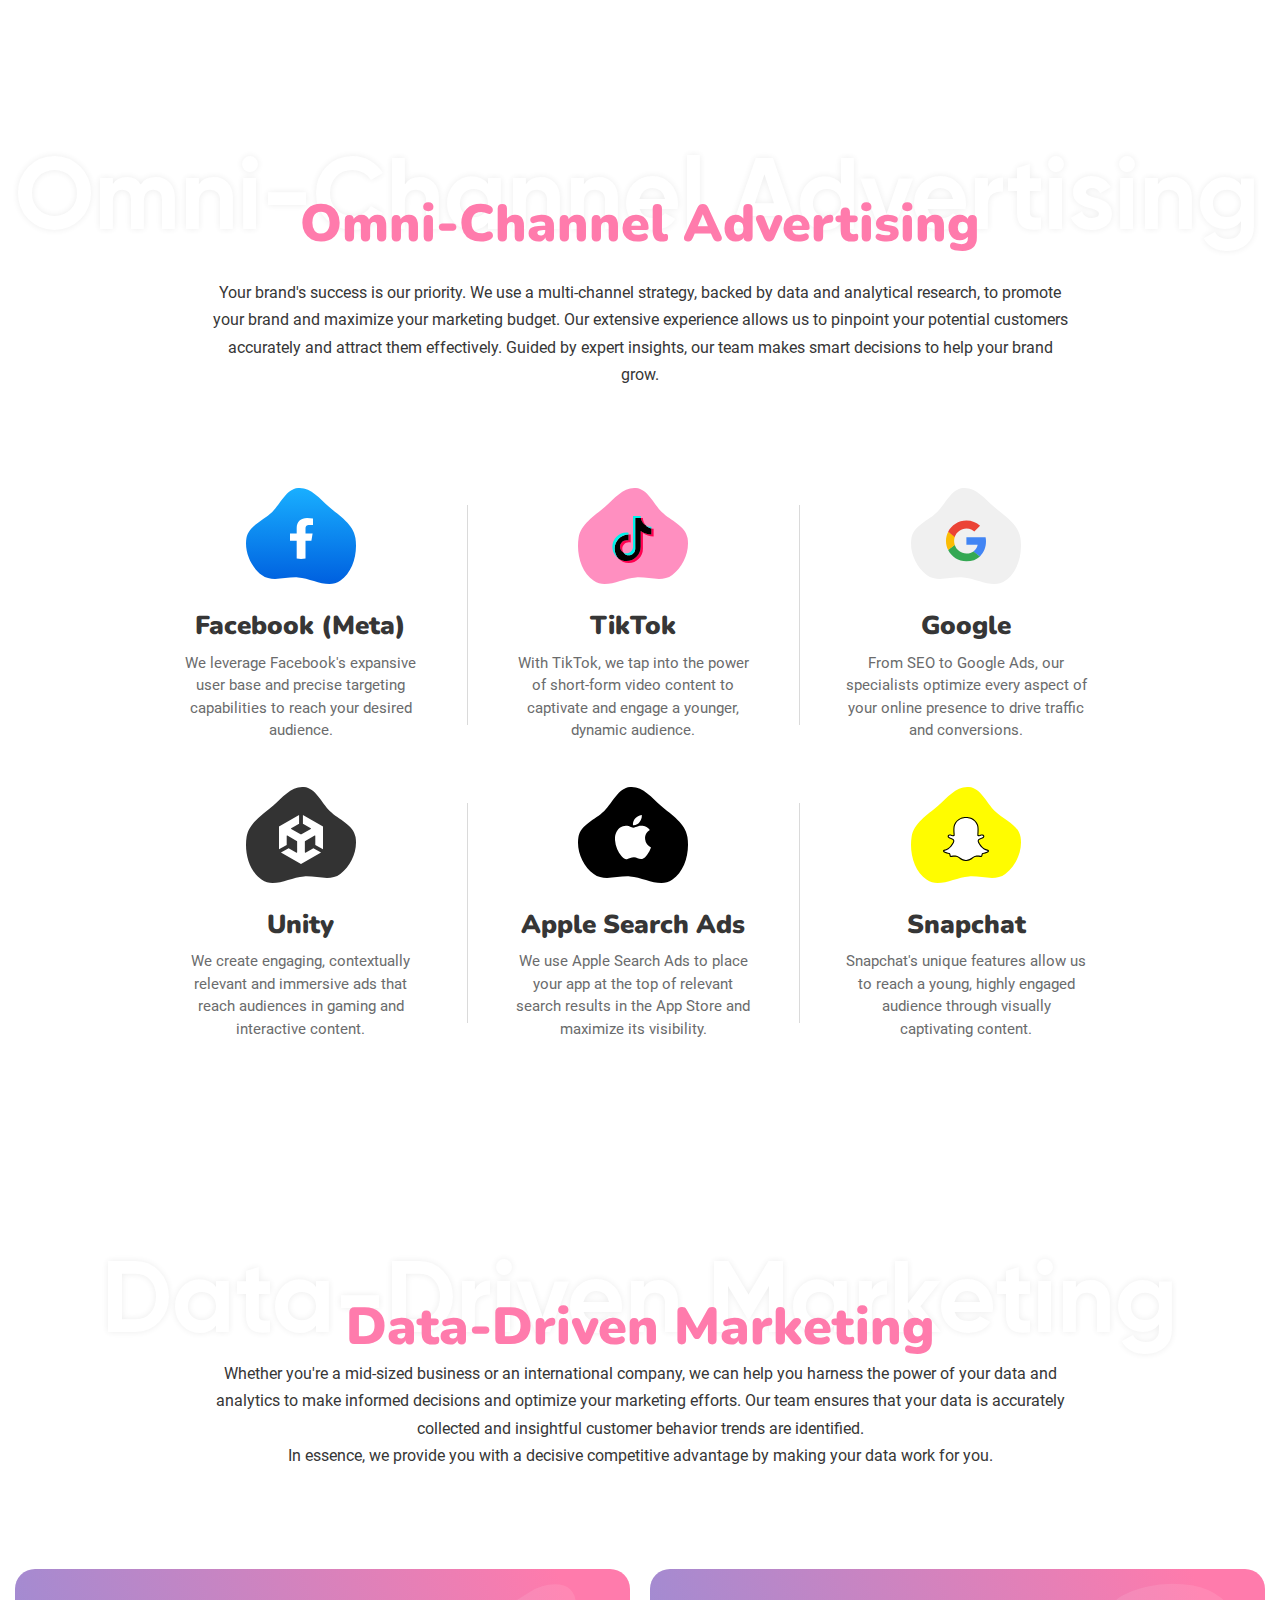
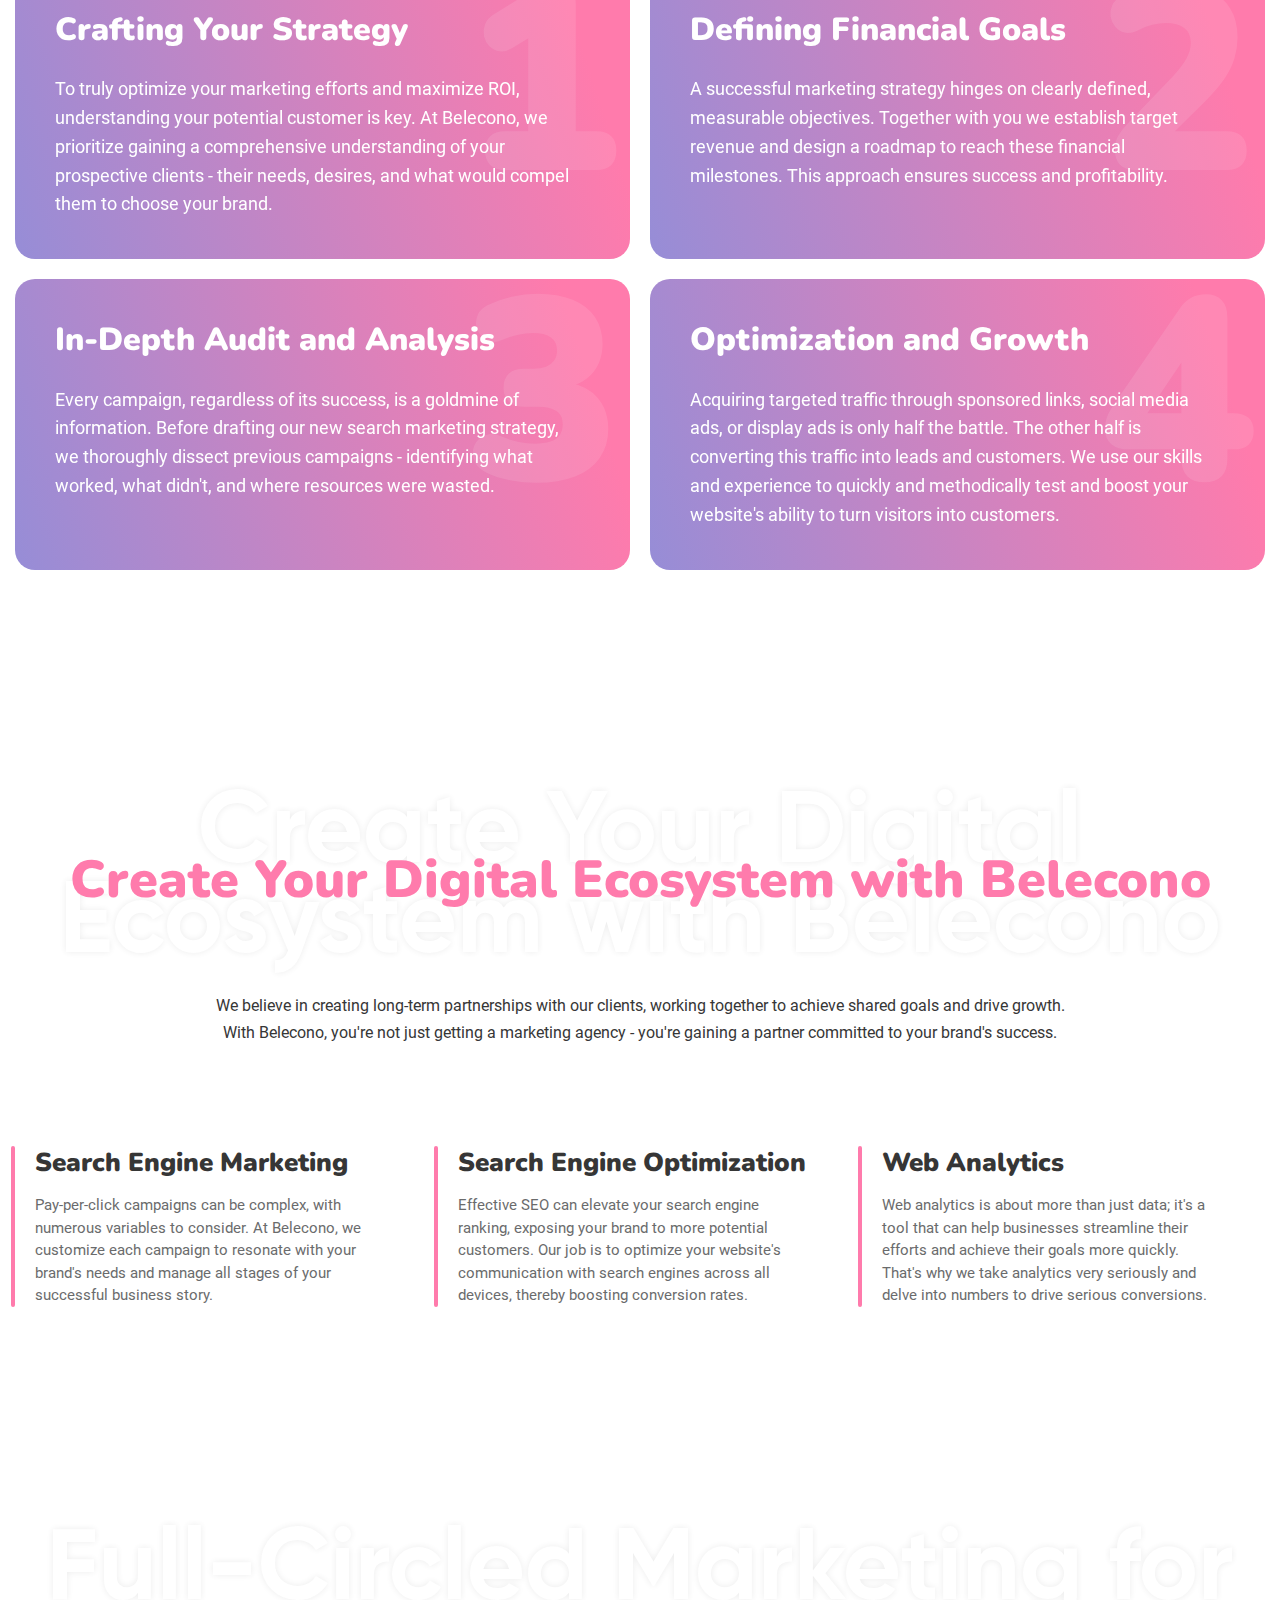
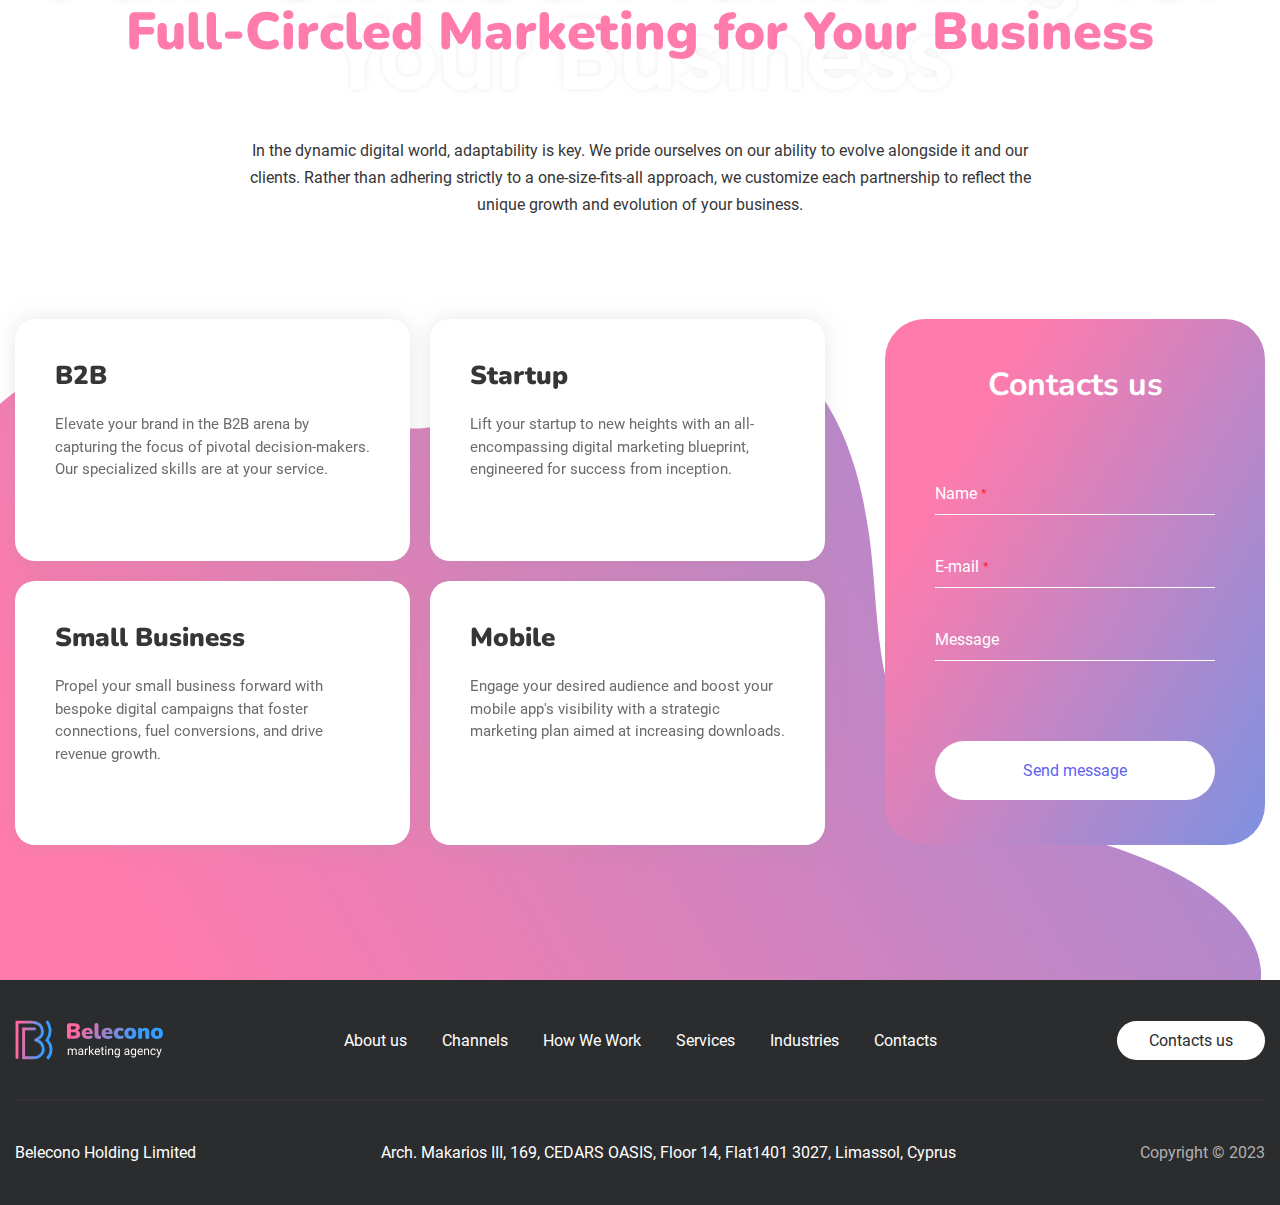
==== commit 11bebf29: "Updates" ====
--- a/index.html
+++ b/index.html
@@ -12,9 +12,9 @@
   <title>Belocono</title>
 
   <link rel="shortcut icon" href="images/favicon.svg" type="image/x-icon">
-  <link rel="stylesheet" href="css/main.min.css?_v=20231204124654">
-
-  <script defer="defer" src="js/main.min.js?_v=20231204124654"></script>
+  <link rel="stylesheet" href="css/main.min.css?_v=20231204130825">
+
+  <script defer="defer" src="js/main.min.js?_v=20231204130825"></script>
 </head>
 
 <body>
--- a/css/main.min.css
+++ b/css/main.min.css
@@ -1 +1 @@
-@charset "UTF-8";@font-face{font-family:Gilroy;font-display:swap;src:url(../fonts/Gilroy.woff2) format("woff2");font-weight:400;font-style:normal}@font-face{font-family:Nunito;font-display:swap;src:url(../fonts/Nunito-Black.woff2) format("woff2");font-weight:900;font-style:normal}@font-face{font-family:Nunito;font-display:swap;src:url(../fonts/Nunito-Bold.woff2) format("woff2");font-weight:700;font-style:normal}@font-face{font-family:Roboto;font-display:swap;src:url(../fonts/Roboto-Bold.woff2) format("woff2");font-weight:700;font-style:normal}@font-face{font-family:Roboto;font-display:swap;src:url(../fonts/Roboto-Regular.woff2) format("woff2");font-weight:400;font-style:normal}:root{--bs-font-family:Roboto,sans-serif;--bs-font-size:16px;--bs-font-weight:400;--bs-line-height:1;--bs-font-color:#222;--bs-transition:.3s ease-in-out;--bs-radius:10px;--primary-color:#131313;--primary-hover-color:#2d2d2d;--secondary-color:#ff4040;--white-color:#fff;--black-color:#131313;--bs-shadow:0px 2px 3px rgba(#000 10%),0px 8px 3px rgba(#000 10%);--hover-shadow:0 0 5px 0 rgba(#000 10%),0 0 10px 0 rgba(#000 10%),0 0 15px 0 rgba(#000 10%);--3:#FF7BAC;--2:#339EFF}*{padding:0;margin:0;border:0;-webkit-tap-highlight-color:transparent}*,:after,:before{-webkit-box-sizing:border-box;box-sizing:border-box}:active,:focus{outline:0}aside,footer,header,nav{display:block}html{opacity:0;scroll-behavior:smooth;-webkit-transition:opacity .8s ease-in-out;transition:opacity .8s ease-in-out}html.loaded{opacity:1}html.lock{overflow:hidden;-ms-touch-action:none;touch-action:none}body,html{width:100%;height:100%;min-width:320px}body{-ms-scroll-chaining:none;overscroll-behavior:none;font-size:16px;font-size:var(--bs-font-size);font-family:Roboto,sans-serif;font-family:var(--bs-font-family);font-weight:400;font-weight:var(--bs-font-weight);line-height:1;line-height:var(--bs-line-height);text-rendering:optimizelegibility;-webkit-text-size-adjust:100%;-moz-text-size-adjust:100%;-ms-text-size-adjust:100%;text-size-adjust:100%;-moz-osx-font-smoothing:grayscale;-webkit-font-smoothing:antialiased}button,input,textarea{font-family:inherit}input::-ms-clear{display:none}input[type=number]{-moz-appearance:textfield}input[type=number]::-webkit-inner-spin-button,input[type=number]::-webkit-outer-spin-button{-webkit-appearance:none}button{cursor:pointer;-webkit-user-select:none;-moz-user-select:none;-ms-user-select:none;user-select:none}button::-moz-focus-inner{padding:0;border:0}a{-webkit-text-decoration:none;text-decoration:none;-webkit-user-select:none;-moz-user-select:none;-ms-user-select:none;user-select:none}a:active,a:focus{outline:0}a:visited{-webkit-text-decoration:none;text-decoration:none}a:hover{-webkit-text-decoration:none;text-decoration:none}li,ul{list-style:none}img{vertical-align:top}h1,h2,h3,h4,h5,h6{font-size:inherit;font-weight:400}sup{color:inherit}@font-face{font-family:swiper-icons;src:url("data:application/font-woff;charset=utf-8;base64, [base64]//wADZ2x5ZgAAAywAAADMAAAD2MHtryVoZWFkAAABbAAAADAAAAA2E2+eoWhoZWEAAAGcAAAAHwAAACQC9gDzaG10eAAAAigAAAAZAAAArgJkABFsb2NhAAAC0AAAAFoAAABaFQAUGG1heHAAAAG8AAAAHwAAACAAcABAbmFtZQAAA/gAAAE5AAACXvFdBwlwb3N0AAAFNAAAAGIAAACE5s74hXjaY2BkYGAAYpf5Hu/j+W2+MnAzMYDAzaX6QjD6/4//Bxj5GA8AuRwMYGkAPywL13jaY2BkYGA88P8Agx4j+/8fQDYfA1AEBWgDAIB2BOoAeNpjYGRgYNBh4GdgYgABEMnIABJzYNADCQAACWgAsQB42mNgYfzCOIGBlYGB0YcxjYGBwR1Kf2WQZGhhYGBiYGVmgAFGBiQQkOaawtDAoMBQxXjg/wEGPcYDDA4wNUA2CCgwsAAAO4EL6gAAeNpj2M0gyAACqxgGNWBkZ2D4/wMA+xkDdgAAAHjaY2BgYGaAYBkGRgYQiAHyGMF8FgYHIM3DwMHABGQrMOgyWDLEM1T9/w8UBfEMgLzE////P/5//f/V/xv+r4eaAAeMbAxwIUYmIMHEgKYAYjUcsDAwsLKxc3BycfPw8jEQA/[base64]/uznmfPFBNODM2K7MTQ45YEAZqGP81AmGGcF3iPqOop0r1SPTaTbVkfUe4HXj97wYE+yNwWYxwWu4v1ugWHgo3S1XdZEVqWM7ET0cfnLGxWfkgR42o2PvWrDMBSFj/IHLaF0zKjRgdiVMwScNRAoWUoH78Y2icB/yIY09An6AH2Bdu/UB+yxopYshQiEvnvu0dURgDt8QeC8PDw7Fpji3fEA4z/PEJ6YOB5hKh4dj3EvXhxPqH/SKUY3rJ7srZ4FZnh1PMAtPhwP6fl2PMJMPDgeQ4rY8YT6Gzao0eAEA409DuggmTnFnOcSCiEiLMgxCiTI6Cq5DZUd3Qmp10vO0LaLTd2cjN4fOumlc7lUYbSQcZFkutRG7g6JKZKy0RmdLY680CDnEJ+UMkpFFe1RN7nxdVpXrC4aTtnaurOnYercZg2YVmLN/d/gczfEimrE/fs/bOuq29Zmn8tloORaXgZgGa78yO9/cnXm2BpaGvq25Dv9S4E9+5SIc9PqupJKhYFSSl47+Qcr1mYNAAAAeNptw0cKwkAAAMDZJA8Q7OUJvkLsPfZ6zFVERPy8qHh2YER+3i/BP83vIBLLySsoKimrqKqpa2hp6+jq6RsYGhmbmJqZSy0sraxtbO3sHRydnEMU4uR6yx7JJXveP7WrDycAAAAAAAH//wACeNpjYGRgYOABYhkgZgJCZgZNBkYGLQZtIJsFLMYAAAw3ALgAeNolizEKgDAQBCchRbC2sFER0YD6qVQiBCv/H9ezGI6Z5XBAw8CBK/m5iQQVauVbXLnOrMZv2oLdKFa8Pjuru2hJzGabmOSLzNMzvutpB3N42mNgZGBg4GKQYzBhYMxJLMlj4GBgAYow/P/PAJJhLM6sSoWKfWCAAwDAjgbRAAB42mNgYGBkAIIbCZo5IPrmUn0hGA0AO8EFTQAA");font-weight:400;font-style:normal}:root{--swiper-theme-color:#007aff}.swiper{margin-left:auto;margin-right:auto;position:relative;overflow:hidden;list-style:none;padding:0;z-index:1}.swiper-vertical>.swiper-wrapper{-webkit-box-orient:vertical;-webkit-box-direction:normal;-ms-flex-direction:column;flex-direction:column}.swiper-wrapper{position:relative;width:100%;height:100%;z-index:1;display:-webkit-box;display:-ms-flexbox;display:flex;-webkit-transition-property:-webkit-transform;transition-property:-webkit-transform;transition-property:transform;transition-property:transform,-webkit-transform;-webkit-box-sizing:content-box;box-sizing:content-box}.swiper-android .swiper-slide,.swiper-wrapper{-webkit-transform:translate3d(0,0,0);transform:translate3d(0,0,0)}.swiper-pointer-events{-ms-touch-action:pan-y;touch-action:pan-y}.swiper-pointer-events.swiper-vertical{-ms-touch-action:pan-x;touch-action:pan-x}.swiper-slide{-ms-flex-negative:0;flex-shrink:0;width:100%;height:100%;position:relative;-webkit-transition-property:-webkit-transform;transition-property:-webkit-transform;transition-property:transform;transition-property:transform,-webkit-transform}.swiper-slide-invisible-blank{visibility:hidden}.swiper-autoheight,.swiper-autoheight .swiper-slide{height:auto}.swiper-autoheight .swiper-wrapper{-webkit-box-align:start;-ms-flex-align:start;align-items:flex-start;-webkit-transition-property:height,-webkit-transform;transition-property:height,-webkit-transform;transition-property:transform,height;transition-property:transform,height,-webkit-transform}.swiper-backface-hidden .swiper-slide{-webkit-transform:translateZ(0);transform:translateZ(0);-webkit-backface-visibility:hidden;backface-visibility:hidden}.swiper-3d,.swiper-3d.swiper-css-mode .swiper-wrapper{-webkit-perspective:1200px;perspective:1200px}.swiper-3d .swiper-cube-shadow,.swiper-3d .swiper-slide,.swiper-3d .swiper-slide-shadow,.swiper-3d .swiper-slide-shadow-bottom,.swiper-3d .swiper-slide-shadow-left,.swiper-3d .swiper-slide-shadow-right,.swiper-3d .swiper-slide-shadow-top,.swiper-3d .swiper-wrapper{-webkit-transform-style:preserve-3d;transform-style:preserve-3d}.swiper-3d .swiper-slide-shadow,.swiper-3d .swiper-slide-shadow-bottom,.swiper-3d .swiper-slide-shadow-left,.swiper-3d .swiper-slide-shadow-right,.swiper-3d .swiper-slide-shadow-top{position:absolute;left:0;top:0;width:100%;height:100%;pointer-events:none;z-index:10}.swiper-3d .swiper-slide-shadow{background:rgba(0,0,0,.15)}.swiper-3d .swiper-slide-shadow-left{background-image:-webkit-gradient(linear,right top,left top,from(rgba(0,0,0,.5)),to(rgba(0,0,0,0)));background-image:linear-gradient(to left,rgba(0,0,0,.5),rgba(0,0,0,0))}.swiper-3d .swiper-slide-shadow-right{background-image:-webkit-gradient(linear,left top,right top,from(rgba(0,0,0,.5)),to(rgba(0,0,0,0)));background-image:linear-gradient(to right,rgba(0,0,0,.5),rgba(0,0,0,0))}.swiper-3d .swiper-slide-shadow-top{background-image:-webkit-gradient(linear,left bottom,left top,from(rgba(0,0,0,.5)),to(rgba(0,0,0,0)));background-image:linear-gradient(to top,rgba(0,0,0,.5),rgba(0,0,0,0))}.swiper-3d .swiper-slide-shadow-bottom{background-image:-webkit-gradient(linear,left top,left bottom,from(rgba(0,0,0,.5)),to(rgba(0,0,0,0)));background-image:linear-gradient(to bottom,rgba(0,0,0,.5),rgba(0,0,0,0))}.swiper-css-mode>.swiper-wrapper{overflow:auto;scrollbar-width:none;-ms-overflow-style:none}.swiper-css-mode>.swiper-wrapper::-webkit-scrollbar{display:none}.swiper-css-mode>.swiper-wrapper>.swiper-slide{scroll-snap-align:start start}.swiper-horizontal.swiper-css-mode>.swiper-wrapper{-ms-scroll-snap-type:x mandatory;scroll-snap-type:x mandatory}.swiper-vertical.swiper-css-mode>.swiper-wrapper{-ms-scroll-snap-type:y mandatory;scroll-snap-type:y mandatory}.swiper-centered>.swiper-wrapper::before{content:"";-ms-flex-negative:0;flex-shrink:0;-webkit-box-ordinal-group:10000;-ms-flex-order:9999;order:9999}.swiper-centered.swiper-horizontal>.swiper-wrapper>.swiper-slide:first-child{margin-left:var(--swiper-centered-offset-before)}.swiper-centered.swiper-horizontal>.swiper-wrapper::before{height:100%;min-height:1px;width:var(--swiper-centered-offset-after)}.swiper-centered.swiper-vertical>.swiper-wrapper>.swiper-slide:first-child{margin-top:var(--swiper-centered-offset-before)}.swiper-centered.swiper-vertical>.swiper-wrapper::before{width:100%;min-width:1px;height:var(--swiper-centered-offset-after)}.swiper-centered>.swiper-wrapper>.swiper-slide{scroll-snap-align:center center}*{scrollbar-width:.5rem;scrollbar-color:#131313 #d6d6d6;scrollbar-color:var(--primary-color) #d6d6d6}::-webkit-scrollbar{width:.5rem;background-color:#fff;background-color:var(--white-color)}::-webkit-scrollbar-track{-webkit-box-shadow:inset 0 0 .375rem rgba(0,0,0,.2);box-shadow:inset 0 0 .375rem rgba(0,0,0,.2);border-radius:.25rem;background:#eee}::-webkit-scrollbar-thumb{border-radius:.25rem;border:0 none #fff;background-color:#131313;background-color:var(--primary-color)}::-webkit-scrollbar-thumb:hover{background-color:#2d2d2d;background-color:var(--primary-hover-color)}@-webkit-keyframes show-header{0%{top:-100%}100%{top:0}}@keyframes show-header{0%{top:-100%}100%{top:0}}@-webkit-keyframes fade-up-big{0%{-webkit-transform:translateY(1rem);transform:translateY(1rem);opacity:0}100%{-webkit-transform:translateY(0);transform:translateY(0);opacity:1}}@keyframes fade-up-big{0%{-webkit-transform:translateY(1rem);transform:translateY(1rem);opacity:0}100%{-webkit-transform:translateY(0);transform:translateY(0);opacity:1}}@-webkit-keyframes rotation{from{-webkit-transform:rotate(0);transform:rotate(0)}to{-webkit-transform:rotate(359deg);transform:rotate(359deg)}}@keyframes rotation{from{-webkit-transform:rotate(0);transform:rotate(0)}to{-webkit-transform:rotate(359deg);transform:rotate(359deg)}}[class*=__container]{max-width:83.125rem;margin:0 auto;padding:0 .9375rem}[class*=-ibg]{position:relative}[class*=-ibg] img{position:absolute;width:100%;height:100%;top:0;left:0;-o-object-fit:cover;object-fit:cover}[class*=-ibg_contain] img{-o-object-fit:contain;object-fit:contain}.wrapper{display:-webkit-box;display:-ms-flexbox;display:flex;-webkit-box-orient:vertical;-webkit-box-direction:normal;-ms-flex-direction:column;flex-direction:column;min-height:100%;overflow:clip}.page{position:relative;-webkit-box-flex:1;-ms-flex:1 1 auto;flex:1 1 auto}.page [data-observ]{position:absolute;top:0;left:0;width:100%;height:.125rem;background:0 0;pointer-events:none}.page_start{padding-top:6.25rem}img{max-width:100%;height:auto}.section__heading{height:6.25rem;display:-webkit-box;display:-ms-flexbox;display:flex;-webkit-box-align:end;-ms-flex-align:end;align-items:end;position:relative;margin-bottom:1.375rem}.section__heading-title{color:#ff7bac;color:var(--3,#ff7bac);font-family:Nunito;font-size:3.25rem;font-style:normal;font-weight:900;line-height:129.023%}.section__heading-double{left:0;top:0;position:absolute;color:#fff;text-align:center;text-shadow:0 0 7.6px rgba(0,0,0,.25);font-family:Gilroy;font-size:100px;font-style:normal;font-weight:700;line-height:90%;opacity:.3;z-index:-1}.swiper-pagination{display:none}.swiper-pagination .swiper-pagination-bullet{width:.625rem;height:.625rem;border-radius:10px;background:#e1e1e1;-webkit-transition:all .5s;transition:all .5s}.swiper-pagination .swiper-pagination-bullet-active{background:#ff7bac}.header{width:100%;-webkit-transition:background-color .3s ease-in-out;transition:background-color .3s ease-in-out;-webkit-transition:background-color var(--bs-transition);transition:background-color var(--bs-transition);z-index:50;position:fixed;top:0}.header-is-sticky .header{background-color:#fff}.header__container{padding-top:1.25rem;padding-bottom:1.25rem;display:-webkit-box;display:-ms-flexbox;display:flex;-webkit-box-align:center;-ms-flex-align:center;align-items:center;-webkit-box-pack:justify;-ms-flex-pack:justify;justify-content:space-between;position:relative}.header-is-sticky .header__container{padding-top:.625rem;padding-bottom:.625rem}.header__menu{display:-webkit-box;display:-ms-flexbox;display:flex;-webkit-box-align:center;-ms-flex-align:center;align-items:center;gap:5.3125rem}.header__menu-logo{display:none}.header__menu .menu__list{display:-webkit-box;display:-ms-flexbox;display:flex;-webkit-box-align:center;-ms-flex-align:center;align-items:center;gap:2.1875rem}.header__menu .menu__link{color:#fff;font-size:16px;font-style:normal;font-weight:400;line-height:normal;-webkit-transition:all .5s;transition:all .5s}.header__menu .menu__link:hover{color:#000}.header__btn{background:#fff;border-radius:6.25rem;padding:.625rem 2rem;color:#ff7bac;color:var(--3,#ff7bac);font-size:16px;font-style:normal;font-weight:400;line-height:normal;-webkit-transition:all .5s;transition:all .5s}.header__btn:hover{color:#fff;background:#000}.menu-open .header__btn:hover{color:#fff;background:#ff7bac;background:var(--3,#ff7bac)}.icon-menu{display:none}.popup{position:fixed;top:0;right:0;bottom:0;left:0;width:100%;height:100%;opacity:0;overflow-y:auto;pointer-events:none;padding:1.875rem .625rem;background-color:rgba(0,0,0,.5);z-index:2000;-webkit-transition:opacity .4s ease-in-out;transition:opacity .4s ease-in-out}.popup.is-open{opacity:1;pointer-events:auto}.popup.is-open .popup__content{-webkit-transform:translateY(0);-ms-transform:translateY(0);transform:translateY(0);opacity:1}.popup__wrapper{display:-webkit-box;display:-ms-flexbox;display:flex;-webkit-box-align:center;-ms-flex-align:center;align-items:center;min-height:100%}.popup__content{position:relative;width:100%;margin:0 auto;padding:1.875rem 3.125rem;max-width:43.125rem;background-color:#fff;-webkit-transform:translateY(-12.5rem);-ms-transform:translateY(-12.5rem);transform:translateY(-12.5rem);opacity:0;-webkit-transition:opacity .2s ease-in-out,-webkit-transform .2s ease-in-out;transition:opacity .2s ease-in-out,-webkit-transform .2s ease-in-out;transition:transform .2s ease-in-out,opacity .2s ease-in-out;transition:transform .2s ease-in-out,opacity .2s ease-in-out,-webkit-transform .2s ease-in-out}.popup__close{position:absolute;top:1.25rem;right:1.25rem;width:2.5rem;height:2.5rem;display:-webkit-box;display:-ms-flexbox;display:flex;-webkit-box-pack:center;-ms-flex-pack:center;justify-content:center;-webkit-box-align:center;-ms-flex-align:center;align-items:center;background:0 0;color:#000;border-radius:.5rem}.checkboxes{display:-webkit-box;display:-ms-flexbox;display:flex;gap:10px;-webkit-box-align:center;-ms-flex-align:center;align-items:center}.checkbox{display:-webkit-box;display:-ms-flexbox;display:flex;-webkit-box-align:center;-ms-flex-align:center;align-items:center;gap:4px;text-wrap:nowrap}.checkbox__input{-webkit-appearance:none;-moz-appearance:none;appearance:none;position:absolute}.checkbox__input:checked+.checkbox__box{background-color:#ff4040;border-color:#fff}.checkbox__input:focus+.checkbox__box{-webkit-box-shadow:0 0 0 2px #00f;box-shadow:0 0 0 2px #00f}.checkbox__box{height:20px;-webkit-box-flex:0;-ms-flex:0 0 20px;flex:0 0 20px;border-radius:3px;border:2px solid #1a8c80}.tabs{display:-webkit-box;display:-ms-flexbox;display:flex;-webkit-box-orient:vertical;-webkit-box-direction:normal;-ms-flex-direction:column;flex-direction:column;gap:.625rem}.tabs__nav{display:-webkit-box;display:-ms-flexbox;display:flex;-webkit-box-align:center;-ms-flex-align:center;align-items:center;gap:.625rem}.tabs__trigger{padding:.625rem;-webkit-transition:.2s ease-in-out;transition:.2s ease-in-out}.tabs__trigger.active{background-color:#ff4040;color:#fff}.tabs__panel{-webkit-animation:fade-up-big .4s forwards;animation:fade-up-big .4s forwards;display:none}.tabs__panel.active{display:block}.accordion__item{background-color:#fff;border:1px solid rgba(0,0,0,.12);-webkit-transition:.3s ease-in-out;transition:.3s ease-in-out}.accordion__item:not(:first-of-type){border-top:0}.accordion__item:first-of-type{border-top-left-radius:.25rem;border-top-right-radius:.25rem}.accordion__item:last-of-type{border-bottom-right-radius:.25rem;border-bottom-left-radius:.25rem}.accordion__item.open .accordion__header{background-color:#e7f1ff;color:#ff4040}.accordion__item.open .accordion__header:after{-webkit-transform:rotate(0);-ms-transform:rotate(0);transform:rotate(0)}.accordion__item.open .accordion__content{height:-webkit-max-content;height:-moz-max-content;height:max-content;padding:2.25rem .5rem}.accordion__header{position:relative;display:-webkit-box;display:-ms-flexbox;display:flex;-webkit-box-align:center;-ms-flex-align:center;align-items:center;-webkit-box-pack:justify;-ms-flex-pack:justify;justify-content:space-between;cursor:pointer;padding:.5rem;-webkit-transition:background .3s ease-in-out;transition:background .3s ease-in-out}.accordion__header:hover{background:rgba(255,255,255,.02)}.accordion__header:active{background:rgba(255,255,255,.05)}.accordion__header::after{content:"";position:static;-webkit-transform:rotate(180deg);-ms-transform:rotate(180deg);transform:rotate(180deg);width:1.5rem;height:1.5rem;background-image:url("data:image/svg+xml,%3csvg xmlns='http://www.w3.org/2000/svg' viewBox='0 0 16 16' fill='%230c63e4'%3e%3cpath fill-rule='evenodd' d='M1.646 4.646a.5.5 0 0 1 .708 0L8 10.293l5.646-5.647a.5.5 0 0 1 .708.708l-6 6a.5.5 0 0 1-.708 0l-6-6a.5.5 0 0 1 0-.708z'/%3e%3c/svg%3e");background-size:cover;background-repeat:no-repeat;background-position:center;-webkit-transition:-webkit-transform .6s ease-in-out;transition:-webkit-transform .6s ease-in-out;transition:transform .6s ease-in-out;transition:transform .6s ease-in-out,-webkit-transform .6s ease-in-out}.accordion__content{height:0;overflow:hidden;padding:0 .5rem;-webkit-transition:all .3s ease-in-out;transition:all .3s ease-in-out}.footer{background:#2b2c2e}.footer__container{display:-webkit-box;display:-ms-flexbox;display:flex;-webkit-box-align:center;-ms-flex-align:center;align-items:center;-webkit-box-orient:vertical;-webkit-box-direction:normal;-ms-flex-direction:column;flex-direction:column}.footer__navigation{display:-webkit-box;display:-ms-flexbox;display:flex;-webkit-box-pack:justify;-ms-flex-pack:justify;justify-content:space-between;padding:2.5rem 0;width:100%;-webkit-box-align:center;-ms-flex-align:center;align-items:center;border-bottom:1px solid rgba(74,74,74,.3)}.footer__navigation-logo{max-width:9.375rem}.footer__navigation-list{display:-webkit-box;display:-ms-flexbox;display:flex;-webkit-box-align:center;-ms-flex-align:center;align-items:center;gap:2.1875rem}.footer__navigation-link{color:#fff;font-size:16px;font-style:normal;font-weight:400;line-height:normal}.footer__navigation-btn{border-radius:999px;background:#fff;color:#2b2c2e;font-size:16px;font-style:normal;font-weight:400;line-height:normal;padding:.625rem 2rem;-webkit-transition:all .5s;transition:all .5s}.footer__navigation-btn:hover{background:#ff7bac;background:var(--3,#ff7bac);color:#fff}.footer__other{padding:2.5rem 0;display:-webkit-box;display:-ms-flexbox;display:flex;-webkit-box-pack:justify;-ms-flex-pack:justify;justify-content:space-between;width:100%;-webkit-box-align:center;-ms-flex-align:center;align-items:center}.footer__other-brand{color:#fff;font-size:16px;font-style:normal;font-weight:400;line-height:150%}.footer__other-address{color:#fff;font-size:16px;font-style:normal;font-weight:400;line-height:150%}.footer__other-copy{color:#b1b1b1;font-size:16px;font-style:normal;font-weight:400;line-height:150%}.hero{position:relative;min-height:47vw;display:-webkit-box;display:-ms-flexbox;display:flex;-webkit-box-orient:vertical;-webkit-box-direction:normal;-ms-flex-direction:column;flex-direction:column;-webkit-box-align:center;-ms-flex-align:center;align-items:center;-webkit-box-pack:center;-ms-flex-pack:center;justify-content:center}.hero__background{position:absolute;width:100%;height:100%;display:-webkit-box;display:-ms-flexbox;display:flex;-webkit-box-align:center;-ms-flex-align:center;align-items:center}.hero__background-figure{position:absolute;right:0;top:0;bottom:0;width:69vw}.hero__img{max-width:50%}.hero__container{width:100%;display:-webkit-box;display:-ms-flexbox;display:flex;-webkit-box-align:center;-ms-flex-align:center;align-items:center}.hero__content{max-width:40rem;margin-right:auto;z-index:1;position:relative}.hero__title{font-family:Nunito;font-size:2.625rem;font-style:normal;font-weight:900;line-height:normal;margin-bottom:.9375rem;background:-webkit-gradient(linear,left top,right top,from(#339eff),to(#ff68a0));background:linear-gradient(90deg,#339eff,#ff68a0);-webkit-background-clip:text;background-clip:text;color:transparent;max-width:25.625rem}.hero__subtitle{color:#363636;font-size:34px;font-style:normal;font-weight:400;line-height:130%;letter-spacing:-1.02px;margin-bottom:2.5rem}.hero__text{color:#363636;font-size:16px;font-style:normal;font-weight:400;line-height:170%}.hero__btn{color:#ff7bac;color:var(--3,#ff7bac);font-size:16px;font-style:normal;font-weight:400;line-height:normal;border-radius:999px;background:#fff;padding:1.0625rem 4.6875rem;display:none;-webkit-box-align:center;-ms-flex-align:center;align-items:center;-webkit-box-pack:center;-ms-flex-pack:center;justify-content:center;text-align:center;-webkit-transition:all .5s;transition:all .5s}.hero__btn:hover{color:#fff;background:#000}.hero__icon{position:absolute;pointer-events:none;z-index:1}.hero__icon-1{left:7.1875rem;top:10.625rem}.hero__icon-2{left:21.875rem;bottom:.3125rem}.hero__icon-3{left:40%;bottom:2.5rem}.about{padding-top:12.5rem}.about__container{display:-webkit-box;display:-ms-flexbox;display:flex;-ms-flex-wrap:wrap;flex-wrap:wrap;-webkit-column-gap:8.125rem;-moz-column-gap:8.125rem;column-gap:8.125rem;row-gap:3.75rem}.about__info{max-width:40rem;width:100%}.about__text{color:#363636;font-size:16px;font-style:normal;font-weight:400;line-height:170%}.about__text strong{font-weight:700}.about__progress{display:-webkit-box;display:-ms-flexbox;display:flex;-webkit-box-align:center;-ms-flex-align:center;align-items:center;gap:2.5rem}.about__progress-box{max-width:9.375rem}.about__progress-values{position:relative;display:-webkit-box;display:-ms-flexbox;display:flex;-webkit-box-align:center;-ms-flex-align:center;align-items:center;-webkit-box-pack:center;-ms-flex-pack:center;justify-content:center;margin-bottom:.9375rem}.about__progress-img{width:100%}.about__progress-value{position:absolute;color:#363636;text-align:center;font-family:Nunito;font-size:40px;font-style:normal;font-weight:700;line-height:129.023%}.about__progress-text{color:#363636;text-align:center;font-size:14px;font-style:normal;font-weight:400;line-height:160%}.about__blocks{display:-webkit-box;display:-ms-flexbox;display:flex;width:100%;gap:1.25rem}.about__box{-webkit-box-flex:1;-ms-flex:1;flex:1;width:100%}.about__box-title{color:#363636;font-family:Nunito;font-size:26px;font-style:normal;font-weight:900;line-height:129.023%;margin-bottom:.9375rem}.about__box-title::after{content:"";display:-webkit-box;display:-ms-flexbox;display:flex;width:3.875rem;height:4px;border-radius:1.25rem;background:#ff7bac;background:var(--3,#ff7bac);margin-top:.625rem}.about__box-text{color:#6a6b6c;font-size:15px;font-style:normal;font-weight:400;line-height:150%}.about__hero-text{display:none}.channels{padding-top:13.75rem}.channels__heading-title{text-align:center;margin:0 auto}.channels__heading-double{text-wrap:nowrap}.channels__text{max-width:53.75rem;color:#363636;text-align:center;font-size:16px;font-style:normal;font-weight:400;line-height:170%;margin:0 auto 6.25rem}.channels__block{display:-webkit-box;display:-ms-flexbox;display:flex;-ms-flex-wrap:wrap;flex-wrap:wrap;gap:2.8125rem;max-width:57.5rem;margin:0 auto;-webkit-box-align:center;-ms-flex-align:center;align-items:center}.channels__box{display:-webkit-box;display:-ms-flexbox;display:flex;width:calc(33.333% - 4.0625rem);-webkit-box-orient:vertical;-webkit-box-direction:normal;-ms-flex-direction:column;flex-direction:column;-webkit-box-align:center;-ms-flex-align:center;align-items:center}.channels__box-img{max-width:6.875rem;margin-bottom:1.5625rem}.channels__box-title{color:#363636;text-align:center;font-family:Nunito;font-size:26px;font-style:normal;font-weight:900;line-height:129.023%;margin-bottom:.5625rem}.channels__box-text{color:#6a6b6c;text-align:center;font-size:15px;font-style:normal;font-weight:400;line-height:150%}.channels__box-line{width:1px;background:#dadada;height:13.75rem}.stages{padding-top:13.75rem}.stages__heading{margin:0 auto;display:-webkit-box;display:-ms-flexbox;display:flex;-webkit-box-pack:center;-ms-flex-pack:center;justify-content:center;width:100%;padding:0 1.25rem}.stages__heading-title{text-align:center}.stages__heading-double{text-align:center;right:0}.stages__text{max-width:53.75rem;text-align:center;margin:0 auto;color:#363636;font-size:16px;font-style:normal;font-weight:400;line-height:170%}.stages__wrapper{margin-top:6.25rem;display:grid;grid-template-columns:1fr 1fr;grid-gap:1.25rem;gap:1.25rem}.stages__box{border-radius:20px;background:linear-gradient(72deg,#339eff -84.85%,#ff7bac 89.82%),#fff;position:relative;padding:2.5rem;padding-right:3.125rem}.stages__box-stage{position:absolute;color:#fff;font-family:Nunito;font-size:260px;font-style:normal;font-weight:900;line-height:70%;z-index:0;opacity:.1;top:1.5625rem;right:.625rem}.stages__box-title{color:#fff;font-family:Nunito;font-size:32px;font-style:normal;font-weight:900;line-height:129.023%;margin-bottom:1.5625rem}.stages__box-text{color:#fff;font-size:18px;font-style:normal;font-weight:400;line-height:160%}.journay{padding-top:13.75rem}.journay__heading{height:11.25rem;-webkit-box-align:center;-ms-flex-align:center;align-items:center}.journay__heading-title{text-align:center;margin:0 auto}.journay__heading-double{text-align:center;max-width:75rem;margin:0 auto;right:0}.journay__text{color:#363636;text-align:center;font-size:16px;font-style:normal;font-weight:400;line-height:170%;max-width:53.75rem;margin:0 auto}.journay__block{display:grid;grid-template-columns:1fr 1fr 1fr;grid-gap:1.25rem;gap:1.25rem;margin-top:6.25rem}.journay__box{padding-left:1.25rem;position:relative}.journay__box:before{position:absolute;left:-.25rem;top:0;bottom:0;content:"";height:100%;width:4px;border-radius:20px;background:#ff7bac;background:var(--3,#ff7bac)}.journay__box-title{color:#363636;font-family:Nunito;font-size:1.625rem;font-style:normal;font-weight:900;line-height:129.023%;margin-bottom:.9375rem}.journay__box-text{color:#6a6b6c;font-size:15px;font-style:normal;font-weight:400;line-height:150%;max-width:21.25rem}.contact{padding-top:13.75rem}.contact__heading{margin:0 auto;display:-webkit-box;display:-ms-flexbox;display:flex;-webkit-box-pack:center;-ms-flex-pack:center;justify-content:center;width:100%;padding:0 1.25rem;height:13.125rem;-webkit-box-align:center;-ms-flex-align:center;align-items:center}.contact__heading-title{text-align:center}.contact__heading-double{text-align:center;right:0;max-width:75rem;margin:0 auto}.contact__text{max-width:53.75rem;text-align:center;margin:0 auto;color:#363636;font-size:16px;font-style:normal;font-weight:400;line-height:170%;padding:0 1.25rem}.contact__wrapper{position:relative;margin-top:6.25rem;padding-bottom:8.4375rem}.contact__background{position:absolute;height:100%;left:0;top:0;bottom:0;width:auto;z-index:-1}.contact__background svg{height:100%;width:auto}.contact__container{display:-webkit-box;display:-ms-flexbox;display:flex;gap:3.75rem}.contact__block{max-width:100%}.contact__block-wrapper{display:grid;grid-template-columns:1fr 1fr;grid-gap:1.25rem;gap:1.25rem}.contact__box{border-radius:20px;background:#fff;-webkit-box-shadow:0 0 22.4px 0 rgba(154,154,154,.23);box-shadow:0 0 22.4px 0 rgba(154,154,154,.23);padding:2.5rem}.contact__box-title{margin-bottom:1.3125rem;color:#363636;font-family:Nunito;font-size:26px;font-style:normal;font-weight:900;line-height:129.023%}.contact__box-text{color:#6a6b6c;font-family:Roboto;font-size:15px;font-style:normal;font-weight:400;line-height:150%}.contact__form{max-width:23.75rem;width:100%;border-radius:40px;background:linear-gradient(120deg,#ff7bac 21.29%,#339eff 145.09%);padding:2.8125rem 3.125rem;position:relative;overflow:hidden}.contact__form .success__block{display:none}.contact__form.success .success__block{display:-webkit-box;display:-ms-flexbox;display:flex;position:absolute;top:0;bottom:0;right:0;left:0;border-radius:40px;background:linear-gradient(120deg,#ff7bac 21.29%,#339eff 145.09%);-webkit-box-align:center;-ms-flex-align:center;align-items:center;-webkit-box-orient:vertical;-webkit-box-direction:normal;-ms-flex-direction:column;flex-direction:column;-webkit-box-pack:center;-ms-flex-pack:center;justify-content:center;height:100%;padding:3.125rem}.contact__form.success .success__block-icon{max-width:5.25rem;margin-bottom:1.25rem}.contact__form.success .success__block-icon svg{width:100%;height:auto}.contact__form.success .success__block-title{color:#fff;text-align:center;font-family:Nunito;font-size:32px;font-style:normal;font-weight:700;line-height:120%;margin-bottom:.625rem}.contact__form.success .success__block-subtitle{color:#fff;text-align:center;font-family:Roboto;font-size:16px;font-style:normal;font-weight:400;line-height:150%}.contact__form-title{color:#fff;text-align:center;font-family:Nunito;font-size:32px;font-style:normal;font-weight:700;line-height:130%}.contact__form-content{display:-webkit-box;display:-ms-flexbox;display:flex;-webkit-box-orient:vertical;-webkit-box-direction:normal;-ms-flex-direction:column;flex-direction:column;margin-top:4.8125rem;gap:2.5rem}.contact__form-content .spinner{display:none}.contact__form-content .spinner.active{display:-webkit-box;display:-ms-flexbox;display:flex;position:absolute;bottom:0;top:0;right:0;left:0;background:rgba(0,0,0,.3)}.contact__form-content .spinner svg{max-width:9.375rem;height:auto}.contact__form-box{position:relative;border-bottom:#fff 1px solid}.contact__form-label{position:absolute;color:#fff;font-size:16px;font-style:normal;font-weight:400;line-height:150%;display:-webkit-box;display:-ms-flexbox;display:flex;bottom:.5rem;pointer-events:none;margin:0}.contact__form-label sup{margin-left:4px;color:#ff1e1e}.contact__form-input{background:0 0;border:none;padding-bottom:.5rem;color:#fff;font-size:16px;font-style:normal;font-weight:400;line-height:150%;width:100%}.contact__form-button{margin-top:2.5rem;background:0 0;border:none;border-radius:999px;background:#fff;color:#5e62f1;background:linear-gradient(70deg,#fff 100%,#fff 100%);font-size:16px;font-style:normal;font-weight:400;line-height:normal;width:100%;padding:1.25rem;-webkit-transition:all .5s;transition:all .5s}.contact__form-button:hover{background:linear-gradient(70deg,#eb6798 6.44%,#1f8aeb 93.97%);color:#fff}@media (min-width:62.06125em){.hero:before{content:"";position:absolute;height:15.8125rem;width:15.8125rem;left:-200px;background:#ff7bac;background:var(--3,#ff7bac);border-radius:50%;opacity:.1}}@media (min-width:68.81125em){.header-is-sticky .header__menu .menu__link{color:#ff7bac;color:var(--3,#ff7bac)}.header-is-sticky .header__menu .menu__link:hover{color:#000}.header-is-sticky .header__btn{color:#fff;background:#ff7bac;background:var(--3,#ff7bac)}.header-is-sticky .header__btn:hover{color:#fff;background:#000}}@media (min-width:80.06125em){.hero__img{display:none}}@media (max-width:80em){.header{background-color:#fff;position:sticky}.hero{background:#ff7bac;background:var(--3,#ff7bac);padding:6.25rem 0}.hero__background{display:none}.hero__background-figure{display:none}.hero__title{color:#fff}.hero__subtitle{color:#fff}.hero__text{color:#fff}.about__info{margin:0 auto}.about__heading-title{text-align:center;margin:0 auto}.about__heading-double{text-align:center;right:0;margin:0 auto}.about__progress{margin:0 auto}}@media (max-width:62em){.section__heading{margin-bottom:1.875rem;height:3.125rem}.section__heading-title{font-size:1.875rem}.section__heading-double{font-size:50px}.header__container{padding-top:.625rem;padding-bottom:.625rem}.footer__navigation{-webkit-box-orient:vertical;-webkit-box-direction:normal;-ms-flex-direction:column;flex-direction:column}.footer__navigation-list{-webkit-box-orient:vertical;-webkit-box-direction:normal;-ms-flex-direction:column;flex-direction:column;margin:2.1875rem 0}.footer__other{-webkit-box-orient:vertical;-webkit-box-direction:normal;-ms-flex-direction:column;flex-direction:column}.footer__other-address{text-align:center;margin:1.25rem 0;max-width:15rem}.hero{padding:2.5rem 0 2.8125rem;min-height:90vh}.hero__img{max-width:100%;margin-bottom:2.5rem}.hero__container{-webkit-box-orient:vertical;-webkit-box-direction:normal;-ms-flex-direction:column;flex-direction:column;-webkit-box-pack:justify;-ms-flex-pack:justify;justify-content:space-between;min-height:60vh}.hero__content{margin:0 auto}.hero__title{text-align:center;font-size:2.3125rem;line-height:120%}.hero__subtitle{text-align:center;font-size:1.125rem;line-height:150%;max-width:21.25rem;margin:0 auto 2.5rem}.hero__text{display:none}.hero__btn{display:-webkit-box;display:-ms-flexbox;display:flex}.hero__icon{display:none}.about{padding-top:4.375rem}.about__progress{gap:.625rem;-webkit-box-align:start;-ms-flex-align:start;align-items:start}.about__progress-box{max-width:calc(33.333% - .3125rem);width:100%}.about__progress-value{font-size:1.75rem}.about__progress-text{font-size:13px}.about__blocks{display:grid;grid-template-columns:1fr 1fr}.about__box-title::after{height:5px}.about__hero-text{display:-webkit-box;display:-ms-flexbox;display:flex;color:#727272;font-size:16px;font-style:normal;font-weight:400;line-height:160%;letter-spacing:-.48px}.channels{padding-top:5rem}.channels__heading{height:5.625rem}.channels__heading-title{max-width:21.875rem}.channels__heading-double{text-wrap:wrap;text-align:center;font-size:3.125rem;line-height:75%}.stages{padding-top:5rem}.stages__heading{height:6.25rem;-webkit-box-align:center;-ms-flex-align:center;align-items:center}.stages__heading-title{max-width:20rem}.stages__text{font-size:15px;text-align:left}.stages__wrapper{margin-top:2.5rem}.stages__box-stage{font-size:199px}.stages__box-title{margin-bottom:1.25rem}.stages__box-text{font-size:16px}.journay{padding-top:5rem}.journay__heading{height:8.4375rem}.journay__heading-title{max-width:21.875rem}.journay__text{font-size:15px;line-height:160%;text-align:left}.journay__block{grid-template-columns:1fr;margin-top:2.5rem;gap:2.5rem}.journay__box-text{max-width:100%}.contact{padding-top:5rem}.contact__heading{height:8.4375rem;-webkit-box-align:center;-ms-flex-align:center;align-items:center;margin-bottom:1.25rem}.contact__heading-title{max-width:15.625rem}.contact__heading-double{line-height:75%;max-width:21.875rem;margin:0 auto}.contact__text{font-size:15px;text-align:left}.contact__wrapper{margin-top:1.875rem;padding-bottom:1.875rem}.contact__background{display:none}.contact__container{-webkit-box-orient:vertical;-webkit-box-direction:normal;-ms-flex-direction:column;flex-direction:column;gap:5rem}.contact__form{margin:0 auto}}@media (max-width:68.75em){.header__menu-logo{display:block;max-width:14.6875rem}.header__menu .menu__list{-webkit-box-orient:vertical;-webkit-box-direction:normal;-ms-flex-direction:column;flex-direction:column;gap:2.5rem}.header__menu{-webkit-box-orient:vertical;-webkit-box-direction:normal;-ms-flex-direction:column;flex-direction:column;max-width:20.625rem;width:100%;position:fixed;-webkit-box-pack:center;-ms-flex-pack:center;justify-content:center;right:0;top:0;bottom:0;background:rgba(19,24,28,.8);-webkit-backdrop-filter:blur(15px);backdrop-filter:blur(15px);gap:3.75rem;padding:2.5rem 1.25rem;-webkit-transform:translateX(100%);-ms-transform:translateX(100%);transform:translateX(100%);pointer-events:none;-webkit-transition:all .5s;transition:all .5s}.menu-open .header__menu{pointer-events:all;-webkit-transform:translateX(0);-ms-transform:translateX(0);transform:translateX(0)}.header__btn{color:#422c39;padding:1.0625rem 4.6875rem}.icon-menu{display:block;position:relative;width:1.375rem;height:1.25rem;cursor:pointer;z-index:5;background:0 0}.icon-menu span,.icon-menu::after,.icon-menu::before{content:"";-webkit-transition:all .3s ease 0s;transition:all .3s ease 0s;right:0;position:absolute;width:100%;height:4px;background-color:#fff;border-radius:10px}.icon-menu::before{top:0}.icon-menu::after{bottom:0}.icon-menu span{top:calc(50% - .125rem)}.menu-open .icon-menu span{width:0}.menu-open .icon-menu::before{top:calc(50% - .125rem);-webkit-transform:rotate(-45deg);-ms-transform:rotate(-45deg);transform:rotate(-45deg)}.menu-open .icon-menu::after{bottom:calc(50% - .125rem);-webkit-transform:rotate(45deg);-ms-transform:rotate(45deg);transform:rotate(45deg)}}@media (max-width:68.75em) and (max-width:80em){.icon-menu span,.icon-menu::after,.icon-menu::before{background:#ff7bac;background:var(--3,#ff7bac)}}@media (max-width:47.9375em){.swiper-pagination{display:-webkit-box;display:-ms-flexbox;display:flex;-webkit-box-pack:center;-ms-flex-pack:center;justify-content:center;gap:.3125rem;margin-top:1.875rem}.about__blocks{display:grid;grid-template-columns:1fr}.channels__text{margin-bottom:2.5rem;text-align:left}.channels__box{width:calc(50% - 1.5625rem)}.channels__box-line{display:none}.stages__wrapper{display:-webkit-box;display:-ms-flexbox;display:flex;gap:0;-webkit-box-align:normal;-ms-flex-align:normal;align-items:normal}.stages__box{padding:1.875rem;height:auto}.contact__block-wrapper{display:-webkit-box;display:-ms-flexbox;display:flex;gap:0;-webkit-box-align:start;-ms-flex-align:start;align-items:start}.contact__box{width:100%}}@media (max-width:31.25em){.channels__block{-webkit-box-orient:vertical;-webkit-box-direction:normal;-ms-flex-direction:column;flex-direction:column;gap:1.875rem}.channels__box{width:14.375rem;padding-bottom:1.875rem;border-bottom:1px solid #dadada}.journay__heading-double .hidden{display:none}}+@charset "UTF-8";@font-face{font-family:Gilroy;font-display:swap;src:url(../fonts/Gilroy.woff2) format("woff2");font-weight:400;font-style:normal}@font-face{font-family:Nunito;font-display:swap;src:url(../fonts/Nunito-Black.woff2) format("woff2");font-weight:900;font-style:normal}@font-face{font-family:Nunito;font-display:swap;src:url(../fonts/Nunito-Bold.woff2) format("woff2");font-weight:700;font-style:normal}@font-face{font-family:Roboto;font-display:swap;src:url(../fonts/Roboto-Bold.woff2) format("woff2");font-weight:700;font-style:normal}@font-face{font-family:Roboto;font-display:swap;src:url(../fonts/Roboto-Regular.woff2) format("woff2");font-weight:400;font-style:normal}:root{--bs-font-family:Roboto,sans-serif;--bs-font-size:16px;--bs-font-weight:400;--bs-line-height:1;--bs-font-color:#222;--bs-transition:.3s ease-in-out;--bs-radius:10px;--primary-color:#131313;--primary-hover-color:#2d2d2d;--secondary-color:#ff4040;--white-color:#fff;--black-color:#131313;--bs-shadow:0px 2px 3px rgba(#000 10%),0px 8px 3px rgba(#000 10%);--hover-shadow:0 0 5px 0 rgba(#000 10%),0 0 10px 0 rgba(#000 10%),0 0 15px 0 rgba(#000 10%);--3:#FF7BAC;--2:#339EFF}*{padding:0;margin:0;border:0;-webkit-tap-highlight-color:transparent}*,:after,:before{-webkit-box-sizing:border-box;box-sizing:border-box}:active,:focus{outline:0}aside,footer,header,nav{display:block}html{opacity:0;scroll-behavior:smooth;-webkit-transition:opacity .8s ease-in-out;transition:opacity .8s ease-in-out}html.loaded{opacity:1}html.lock{overflow:hidden;-ms-touch-action:none;touch-action:none}body,html{width:100%;height:100%;min-width:320px}body{-ms-scroll-chaining:none;overscroll-behavior:none;font-size:16px;font-size:var(--bs-font-size);font-family:Roboto,sans-serif;font-family:var(--bs-font-family);font-weight:400;font-weight:var(--bs-font-weight);line-height:1;line-height:var(--bs-line-height);text-rendering:optimizelegibility;-webkit-text-size-adjust:100%;-moz-text-size-adjust:100%;-ms-text-size-adjust:100%;text-size-adjust:100%;-moz-osx-font-smoothing:grayscale;-webkit-font-smoothing:antialiased}button,input,textarea{font-family:inherit}input::-ms-clear{display:none}input[type=number]{-moz-appearance:textfield}input[type=number]::-webkit-inner-spin-button,input[type=number]::-webkit-outer-spin-button{-webkit-appearance:none}button{cursor:pointer;-webkit-user-select:none;-moz-user-select:none;-ms-user-select:none;user-select:none}button::-moz-focus-inner{padding:0;border:0}a{-webkit-text-decoration:none;text-decoration:none;-webkit-user-select:none;-moz-user-select:none;-ms-user-select:none;user-select:none}a:active,a:focus{outline:0}a:visited{-webkit-text-decoration:none;text-decoration:none}a:hover{-webkit-text-decoration:none;text-decoration:none}li,ul{list-style:none}img{vertical-align:top}h1,h2,h3,h4,h5,h6{font-size:inherit;font-weight:400}sup{color:inherit}@font-face{font-family:swiper-icons;src:url("data:application/font-woff;charset=utf-8;base64, [base64]//wADZ2x5ZgAAAywAAADMAAAD2MHtryVoZWFkAAABbAAAADAAAAA2E2+eoWhoZWEAAAGcAAAAHwAAACQC9gDzaG10eAAAAigAAAAZAAAArgJkABFsb2NhAAAC0AAAAFoAAABaFQAUGG1heHAAAAG8AAAAHwAAACAAcABAbmFtZQAAA/gAAAE5AAACXvFdBwlwb3N0AAAFNAAAAGIAAACE5s74hXjaY2BkYGAAYpf5Hu/j+W2+MnAzMYDAzaX6QjD6/4//Bxj5GA8AuRwMYGkAPywL13jaY2BkYGA88P8Agx4j+/8fQDYfA1AEBWgDAIB2BOoAeNpjYGRgYNBh4GdgYgABEMnIABJzYNADCQAACWgAsQB42mNgYfzCOIGBlYGB0YcxjYGBwR1Kf2WQZGhhYGBiYGVmgAFGBiQQkOaawtDAoMBQxXjg/wEGPcYDDA4wNUA2CCgwsAAAO4EL6gAAeNpj2M0gyAACqxgGNWBkZ2D4/wMA+xkDdgAAAHjaY2BgYGaAYBkGRgYQiAHyGMF8FgYHIM3DwMHABGQrMOgyWDLEM1T9/w8UBfEMgLzE////P/5//f/V/xv+r4eaAAeMbAxwIUYmIMHEgKYAYjUcsDAwsLKxc3BycfPw8jEQA/[base64]/uznmfPFBNODM2K7MTQ45YEAZqGP81AmGGcF3iPqOop0r1SPTaTbVkfUe4HXj97wYE+yNwWYxwWu4v1ugWHgo3S1XdZEVqWM7ET0cfnLGxWfkgR42o2PvWrDMBSFj/IHLaF0zKjRgdiVMwScNRAoWUoH78Y2icB/yIY09An6AH2Bdu/UB+yxopYshQiEvnvu0dURgDt8QeC8PDw7Fpji3fEA4z/PEJ6YOB5hKh4dj3EvXhxPqH/SKUY3rJ7srZ4FZnh1PMAtPhwP6fl2PMJMPDgeQ4rY8YT6Gzao0eAEA409DuggmTnFnOcSCiEiLMgxCiTI6Cq5DZUd3Qmp10vO0LaLTd2cjN4fOumlc7lUYbSQcZFkutRG7g6JKZKy0RmdLY680CDnEJ+UMkpFFe1RN7nxdVpXrC4aTtnaurOnYercZg2YVmLN/d/gczfEimrE/fs/bOuq29Zmn8tloORaXgZgGa78yO9/cnXm2BpaGvq25Dv9S4E9+5SIc9PqupJKhYFSSl47+Qcr1mYNAAAAeNptw0cKwkAAAMDZJA8Q7OUJvkLsPfZ6zFVERPy8qHh2YER+3i/BP83vIBLLySsoKimrqKqpa2hp6+jq6RsYGhmbmJqZSy0sraxtbO3sHRydnEMU4uR6yx7JJXveP7WrDycAAAAAAAH//wACeNpjYGRgYOABYhkgZgJCZgZNBkYGLQZtIJsFLMYAAAw3ALgAeNolizEKgDAQBCchRbC2sFER0YD6qVQiBCv/H9ezGI6Z5XBAw8CBK/m5iQQVauVbXLnOrMZv2oLdKFa8Pjuru2hJzGabmOSLzNMzvutpB3N42mNgZGBg4GKQYzBhYMxJLMlj4GBgAYow/P/PAJJhLM6sSoWKfWCAAwDAjgbRAAB42mNgYGBkAIIbCZo5IPrmUn0hGA0AO8EFTQAA");font-weight:400;font-style:normal}:root{--swiper-theme-color:#007aff}.swiper{margin-left:auto;margin-right:auto;position:relative;overflow:hidden;list-style:none;padding:0;z-index:1}.swiper-vertical>.swiper-wrapper{-webkit-box-orient:vertical;-webkit-box-direction:normal;-ms-flex-direction:column;flex-direction:column}.swiper-wrapper{position:relative;width:100%;height:100%;z-index:1;display:-webkit-box;display:-ms-flexbox;display:flex;-webkit-transition-property:-webkit-transform;transition-property:-webkit-transform;transition-property:transform;transition-property:transform,-webkit-transform;-webkit-box-sizing:content-box;box-sizing:content-box}.swiper-android .swiper-slide,.swiper-wrapper{-webkit-transform:translate3d(0,0,0);transform:translate3d(0,0,0)}.swiper-pointer-events{-ms-touch-action:pan-y;touch-action:pan-y}.swiper-pointer-events.swiper-vertical{-ms-touch-action:pan-x;touch-action:pan-x}.swiper-slide{-ms-flex-negative:0;flex-shrink:0;width:100%;height:100%;position:relative;-webkit-transition-property:-webkit-transform;transition-property:-webkit-transform;transition-property:transform;transition-property:transform,-webkit-transform}.swiper-slide-invisible-blank{visibility:hidden}.swiper-autoheight,.swiper-autoheight .swiper-slide{height:auto}.swiper-autoheight .swiper-wrapper{-webkit-box-align:start;-ms-flex-align:start;align-items:flex-start;-webkit-transition-property:height,-webkit-transform;transition-property:height,-webkit-transform;transition-property:transform,height;transition-property:transform,height,-webkit-transform}.swiper-backface-hidden .swiper-slide{-webkit-transform:translateZ(0);transform:translateZ(0);-webkit-backface-visibility:hidden;backface-visibility:hidden}.swiper-3d,.swiper-3d.swiper-css-mode .swiper-wrapper{-webkit-perspective:1200px;perspective:1200px}.swiper-3d .swiper-cube-shadow,.swiper-3d .swiper-slide,.swiper-3d .swiper-slide-shadow,.swiper-3d .swiper-slide-shadow-bottom,.swiper-3d .swiper-slide-shadow-left,.swiper-3d .swiper-slide-shadow-right,.swiper-3d .swiper-slide-shadow-top,.swiper-3d .swiper-wrapper{-webkit-transform-style:preserve-3d;transform-style:preserve-3d}.swiper-3d .swiper-slide-shadow,.swiper-3d .swiper-slide-shadow-bottom,.swiper-3d .swiper-slide-shadow-left,.swiper-3d .swiper-slide-shadow-right,.swiper-3d .swiper-slide-shadow-top{position:absolute;left:0;top:0;width:100%;height:100%;pointer-events:none;z-index:10}.swiper-3d .swiper-slide-shadow{background:rgba(0,0,0,.15)}.swiper-3d .swiper-slide-shadow-left{background-image:-webkit-gradient(linear,right top,left top,from(rgba(0,0,0,.5)),to(rgba(0,0,0,0)));background-image:linear-gradient(to left,rgba(0,0,0,.5),rgba(0,0,0,0))}.swiper-3d .swiper-slide-shadow-right{background-image:-webkit-gradient(linear,left top,right top,from(rgba(0,0,0,.5)),to(rgba(0,0,0,0)));background-image:linear-gradient(to right,rgba(0,0,0,.5),rgba(0,0,0,0))}.swiper-3d .swiper-slide-shadow-top{background-image:-webkit-gradient(linear,left bottom,left top,from(rgba(0,0,0,.5)),to(rgba(0,0,0,0)));background-image:linear-gradient(to top,rgba(0,0,0,.5),rgba(0,0,0,0))}.swiper-3d .swiper-slide-shadow-bottom{background-image:-webkit-gradient(linear,left top,left bottom,from(rgba(0,0,0,.5)),to(rgba(0,0,0,0)));background-image:linear-gradient(to bottom,rgba(0,0,0,.5),rgba(0,0,0,0))}.swiper-css-mode>.swiper-wrapper{overflow:auto;scrollbar-width:none;-ms-overflow-style:none}.swiper-css-mode>.swiper-wrapper::-webkit-scrollbar{display:none}.swiper-css-mode>.swiper-wrapper>.swiper-slide{scroll-snap-align:start start}.swiper-horizontal.swiper-css-mode>.swiper-wrapper{-ms-scroll-snap-type:x mandatory;scroll-snap-type:x mandatory}.swiper-vertical.swiper-css-mode>.swiper-wrapper{-ms-scroll-snap-type:y mandatory;scroll-snap-type:y mandatory}.swiper-centered>.swiper-wrapper::before{content:"";-ms-flex-negative:0;flex-shrink:0;-webkit-box-ordinal-group:10000;-ms-flex-order:9999;order:9999}.swiper-centered.swiper-horizontal>.swiper-wrapper>.swiper-slide:first-child{margin-left:var(--swiper-centered-offset-before)}.swiper-centered.swiper-horizontal>.swiper-wrapper::before{height:100%;min-height:1px;width:var(--swiper-centered-offset-after)}.swiper-centered.swiper-vertical>.swiper-wrapper>.swiper-slide:first-child{margin-top:var(--swiper-centered-offset-before)}.swiper-centered.swiper-vertical>.swiper-wrapper::before{width:100%;min-width:1px;height:var(--swiper-centered-offset-after)}.swiper-centered>.swiper-wrapper>.swiper-slide{scroll-snap-align:center center}*{scrollbar-width:.5rem;scrollbar-color:#131313 #d6d6d6;scrollbar-color:var(--primary-color) #d6d6d6}::-webkit-scrollbar{width:.5rem;background-color:#fff;background-color:var(--white-color)}::-webkit-scrollbar-track{-webkit-box-shadow:inset 0 0 .375rem rgba(0,0,0,.2);box-shadow:inset 0 0 .375rem rgba(0,0,0,.2);border-radius:.25rem;background:#eee}::-webkit-scrollbar-thumb{border-radius:.25rem;border:0 none #fff;background-color:#131313;background-color:var(--primary-color)}::-webkit-scrollbar-thumb:hover{background-color:#2d2d2d;background-color:var(--primary-hover-color)}@-webkit-keyframes show-header{0%{top:-100%}100%{top:0}}@keyframes show-header{0%{top:-100%}100%{top:0}}@-webkit-keyframes fade-up-big{0%{-webkit-transform:translateY(1rem);transform:translateY(1rem);opacity:0}100%{-webkit-transform:translateY(0);transform:translateY(0);opacity:1}}@keyframes fade-up-big{0%{-webkit-transform:translateY(1rem);transform:translateY(1rem);opacity:0}100%{-webkit-transform:translateY(0);transform:translateY(0);opacity:1}}@-webkit-keyframes rotation{from{-webkit-transform:rotate(0);transform:rotate(0)}to{-webkit-transform:rotate(359deg);transform:rotate(359deg)}}@keyframes rotation{from{-webkit-transform:rotate(0);transform:rotate(0)}to{-webkit-transform:rotate(359deg);transform:rotate(359deg)}}[class*=__container]{max-width:83.125rem;margin:0 auto;padding:0 .9375rem}[class*=-ibg]{position:relative}[class*=-ibg] img{position:absolute;width:100%;height:100%;top:0;left:0;-o-object-fit:cover;object-fit:cover}[class*=-ibg_contain] img{-o-object-fit:contain;object-fit:contain}.wrapper{display:-webkit-box;display:-ms-flexbox;display:flex;-webkit-box-orient:vertical;-webkit-box-direction:normal;-ms-flex-direction:column;flex-direction:column;min-height:100%;overflow:clip}.page{position:relative;-webkit-box-flex:1;-ms-flex:1 1 auto;flex:1 1 auto}.page [data-observ]{position:absolute;top:0;left:0;width:100%;height:.125rem;background:0 0;pointer-events:none}.page_start{padding-top:6.25rem}img{max-width:100%;height:auto}.section__heading{height:6.25rem;display:-webkit-box;display:-ms-flexbox;display:flex;-webkit-box-align:end;-ms-flex-align:end;align-items:end;position:relative;margin-bottom:1.375rem}.section__heading-title{color:#ff7bac;color:var(--3,#ff7bac);font-family:Nunito;font-size:3.25rem;font-style:normal;font-weight:900;line-height:129.023%}.section__heading-double{left:0;top:0;position:absolute;color:#fff;text-align:center;text-shadow:0 0 7.6px rgba(0,0,0,.25);font-family:Gilroy;font-size:100px;font-style:normal;font-weight:700;line-height:90%;opacity:.3;z-index:-1}.swiper-pagination{display:none}.swiper-pagination .swiper-pagination-bullet{width:.625rem;height:.625rem;border-radius:10px;background:#e1e1e1;-webkit-transition:all .5s;transition:all .5s}.swiper-pagination .swiper-pagination-bullet-active{background:#ff7bac}.header{width:100%;-webkit-transition:background-color .3s ease-in-out;transition:background-color .3s ease-in-out;-webkit-transition:background-color var(--bs-transition);transition:background-color var(--bs-transition);z-index:50;position:fixed;top:0;-webkit-transform:translate3d(0,0,0);transform:translate3d(0,0,0)}.header-is-sticky .header{background-color:#fff}.header__container{padding-top:1.25rem;padding-bottom:1.25rem;display:-webkit-box;display:-ms-flexbox;display:flex;-webkit-box-align:center;-ms-flex-align:center;align-items:center;-webkit-box-pack:justify;-ms-flex-pack:justify;justify-content:space-between;position:relative}.header-is-sticky .header__container{padding-top:.625rem;padding-bottom:.625rem}.header__menu{display:-webkit-box;display:-ms-flexbox;display:flex;-webkit-box-align:center;-ms-flex-align:center;align-items:center;gap:5.3125rem}.header__menu-logo{display:none}.header__menu .menu__list{display:-webkit-box;display:-ms-flexbox;display:flex;-webkit-box-align:center;-ms-flex-align:center;align-items:center;gap:2.1875rem}.header__menu .menu__link{color:#fff;font-size:16px;font-style:normal;font-weight:400;line-height:normal;-webkit-transition:all .5s;transition:all .5s}.header__menu .menu__link:hover{color:#000}.header__btn{background:#fff;border-radius:6.25rem;padding:.625rem 2rem;color:#ff7bac;color:var(--3,#ff7bac);font-size:16px;font-style:normal;font-weight:400;line-height:normal;-webkit-transition:all .5s;transition:all .5s}.header__btn:hover{color:#fff;background:#000}.menu-open .header__btn:hover{color:#fff;background:#ff7bac;background:var(--3,#ff7bac)}.icon-menu{display:none}.popup{position:fixed;top:0;right:0;bottom:0;left:0;width:100%;height:100%;opacity:0;overflow-y:auto;pointer-events:none;padding:1.875rem .625rem;background-color:rgba(0,0,0,.5);z-index:2000;-webkit-transition:opacity .4s ease-in-out;transition:opacity .4s ease-in-out}.popup.is-open{opacity:1;pointer-events:auto}.popup.is-open .popup__content{-webkit-transform:translateY(0);-ms-transform:translateY(0);transform:translateY(0);opacity:1}.popup__wrapper{display:-webkit-box;display:-ms-flexbox;display:flex;-webkit-box-align:center;-ms-flex-align:center;align-items:center;min-height:100%}.popup__content{position:relative;width:100%;margin:0 auto;padding:1.875rem 3.125rem;max-width:43.125rem;background-color:#fff;-webkit-transform:translateY(-12.5rem);-ms-transform:translateY(-12.5rem);transform:translateY(-12.5rem);opacity:0;-webkit-transition:opacity .2s ease-in-out,-webkit-transform .2s ease-in-out;transition:opacity .2s ease-in-out,-webkit-transform .2s ease-in-out;transition:transform .2s ease-in-out,opacity .2s ease-in-out;transition:transform .2s ease-in-out,opacity .2s ease-in-out,-webkit-transform .2s ease-in-out}.popup__close{position:absolute;top:1.25rem;right:1.25rem;width:2.5rem;height:2.5rem;display:-webkit-box;display:-ms-flexbox;display:flex;-webkit-box-pack:center;-ms-flex-pack:center;justify-content:center;-webkit-box-align:center;-ms-flex-align:center;align-items:center;background:0 0;color:#000;border-radius:.5rem}.checkboxes{display:-webkit-box;display:-ms-flexbox;display:flex;gap:10px;-webkit-box-align:center;-ms-flex-align:center;align-items:center}.checkbox{display:-webkit-box;display:-ms-flexbox;display:flex;-webkit-box-align:center;-ms-flex-align:center;align-items:center;gap:4px;text-wrap:nowrap}.checkbox__input{-webkit-appearance:none;-moz-appearance:none;appearance:none;position:absolute}.checkbox__input:checked+.checkbox__box{background-color:#ff4040;border-color:#fff}.checkbox__input:focus+.checkbox__box{-webkit-box-shadow:0 0 0 2px #00f;box-shadow:0 0 0 2px #00f}.checkbox__box{height:20px;-webkit-box-flex:0;-ms-flex:0 0 20px;flex:0 0 20px;border-radius:3px;border:2px solid #1a8c80}.tabs{display:-webkit-box;display:-ms-flexbox;display:flex;-webkit-box-orient:vertical;-webkit-box-direction:normal;-ms-flex-direction:column;flex-direction:column;gap:.625rem}.tabs__nav{display:-webkit-box;display:-ms-flexbox;display:flex;-webkit-box-align:center;-ms-flex-align:center;align-items:center;gap:.625rem}.tabs__trigger{padding:.625rem;-webkit-transition:.2s ease-in-out;transition:.2s ease-in-out}.tabs__trigger.active{background-color:#ff4040;color:#fff}.tabs__panel{-webkit-animation:fade-up-big .4s forwards;animation:fade-up-big .4s forwards;display:none}.tabs__panel.active{display:block}.accordion__item{background-color:#fff;border:1px solid rgba(0,0,0,.12);-webkit-transition:.3s ease-in-out;transition:.3s ease-in-out}.accordion__item:not(:first-of-type){border-top:0}.accordion__item:first-of-type{border-top-left-radius:.25rem;border-top-right-radius:.25rem}.accordion__item:last-of-type{border-bottom-right-radius:.25rem;border-bottom-left-radius:.25rem}.accordion__item.open .accordion__header{background-color:#e7f1ff;color:#ff4040}.accordion__item.open .accordion__header:after{-webkit-transform:rotate(0);-ms-transform:rotate(0);transform:rotate(0)}.accordion__item.open .accordion__content{height:-webkit-max-content;height:-moz-max-content;height:max-content;padding:2.25rem .5rem}.accordion__header{position:relative;display:-webkit-box;display:-ms-flexbox;display:flex;-webkit-box-align:center;-ms-flex-align:center;align-items:center;-webkit-box-pack:justify;-ms-flex-pack:justify;justify-content:space-between;cursor:pointer;padding:.5rem;-webkit-transition:background .3s ease-in-out;transition:background .3s ease-in-out}.accordion__header:hover{background:rgba(255,255,255,.02)}.accordion__header:active{background:rgba(255,255,255,.05)}.accordion__header::after{content:"";position:static;-webkit-transform:rotate(180deg);-ms-transform:rotate(180deg);transform:rotate(180deg);width:1.5rem;height:1.5rem;background-image:url("data:image/svg+xml,%3csvg xmlns='http://www.w3.org/2000/svg' viewBox='0 0 16 16' fill='%230c63e4'%3e%3cpath fill-rule='evenodd' d='M1.646 4.646a.5.5 0 0 1 .708 0L8 10.293l5.646-5.647a.5.5 0 0 1 .708.708l-6 6a.5.5 0 0 1-.708 0l-6-6a.5.5 0 0 1 0-.708z'/%3e%3c/svg%3e");background-size:cover;background-repeat:no-repeat;background-position:center;-webkit-transition:-webkit-transform .6s ease-in-out;transition:-webkit-transform .6s ease-in-out;transition:transform .6s ease-in-out;transition:transform .6s ease-in-out,-webkit-transform .6s ease-in-out}.accordion__content{height:0;overflow:hidden;padding:0 .5rem;-webkit-transition:all .3s ease-in-out;transition:all .3s ease-in-out}.footer{background:#2b2c2e}.footer__container{display:-webkit-box;display:-ms-flexbox;display:flex;-webkit-box-align:center;-ms-flex-align:center;align-items:center;-webkit-box-orient:vertical;-webkit-box-direction:normal;-ms-flex-direction:column;flex-direction:column}.footer__navigation{display:-webkit-box;display:-ms-flexbox;display:flex;-webkit-box-pack:justify;-ms-flex-pack:justify;justify-content:space-between;padding:2.5rem 0;width:100%;-webkit-box-align:center;-ms-flex-align:center;align-items:center;border-bottom:1px solid rgba(74,74,74,.3)}.footer__navigation-logo{max-width:9.375rem}.footer__navigation-list{display:-webkit-box;display:-ms-flexbox;display:flex;-webkit-box-align:center;-ms-flex-align:center;align-items:center;gap:2.1875rem}.footer__navigation-link{color:#fff;font-size:16px;font-style:normal;font-weight:400;line-height:normal}.footer__navigation-btn{border-radius:999px;background:#fff;color:#2b2c2e;font-size:16px;font-style:normal;font-weight:400;line-height:normal;padding:.625rem 2rem;-webkit-transition:all .5s;transition:all .5s}.footer__navigation-btn:hover{background:#ff7bac;background:var(--3,#ff7bac);color:#fff}.footer__other{padding:2.5rem 0;display:-webkit-box;display:-ms-flexbox;display:flex;-webkit-box-pack:justify;-ms-flex-pack:justify;justify-content:space-between;width:100%;-webkit-box-align:center;-ms-flex-align:center;align-items:center}.footer__other-brand{color:#fff;font-size:16px;font-style:normal;font-weight:400;line-height:150%}.footer__other-address{color:#fff;font-size:16px;font-style:normal;font-weight:400;line-height:150%}.footer__other-copy{color:#b1b1b1;font-size:16px;font-style:normal;font-weight:400;line-height:150%}.hero{position:relative;min-height:47vw;display:-webkit-box;display:-ms-flexbox;display:flex;-webkit-box-orient:vertical;-webkit-box-direction:normal;-ms-flex-direction:column;flex-direction:column;-webkit-box-align:center;-ms-flex-align:center;align-items:center;-webkit-box-pack:center;-ms-flex-pack:center;justify-content:center}.hero__background{position:absolute;width:100%;height:100%;display:-webkit-box;display:-ms-flexbox;display:flex;-webkit-box-align:center;-ms-flex-align:center;align-items:center}.hero__background-figure{position:absolute;right:0;top:0;bottom:0;width:69vw}.hero__img{max-width:50%}.hero__container{width:100%;display:-webkit-box;display:-ms-flexbox;display:flex;-webkit-box-align:center;-ms-flex-align:center;align-items:center}.hero__content{max-width:40rem;margin-right:auto;z-index:1;position:relative}.hero__title{font-family:Nunito;font-size:2.625rem;font-style:normal;font-weight:900;line-height:normal;margin-bottom:.9375rem;background:-webkit-gradient(linear,left top,right top,from(#339eff),to(#ff68a0));background:linear-gradient(90deg,#339eff,#ff68a0);-webkit-background-clip:text;background-clip:text;color:transparent;max-width:25.625rem}.hero__subtitle{color:#363636;font-size:34px;font-style:normal;font-weight:400;line-height:130%;letter-spacing:-1.02px;margin-bottom:2.5rem}.hero__text{color:#363636;font-size:16px;font-style:normal;font-weight:400;line-height:170%}.hero__btn{color:#ff7bac;color:var(--3,#ff7bac);font-size:16px;font-style:normal;font-weight:400;line-height:normal;border-radius:999px;background:#fff;padding:1.0625rem 4.6875rem;display:none;-webkit-box-align:center;-ms-flex-align:center;align-items:center;-webkit-box-pack:center;-ms-flex-pack:center;justify-content:center;text-align:center;-webkit-transition:all .5s;transition:all .5s}.hero__btn:hover{color:#fff;background:#000}.hero__icon{position:absolute;pointer-events:none;z-index:1}.hero__icon-1{left:7.1875rem;top:10.625rem}.hero__icon-2{left:21.875rem;bottom:.3125rem}.hero__icon-3{left:40%;bottom:2.5rem}.about{padding-top:12.5rem}.about__container{display:-webkit-box;display:-ms-flexbox;display:flex;-ms-flex-wrap:wrap;flex-wrap:wrap;-webkit-column-gap:8.125rem;-moz-column-gap:8.125rem;column-gap:8.125rem;row-gap:3.75rem}.about__info{max-width:40rem;width:100%}.about__text{color:#363636;font-size:16px;font-style:normal;font-weight:400;line-height:170%}.about__text strong{font-weight:700}.about__progress{display:-webkit-box;display:-ms-flexbox;display:flex;-webkit-box-align:center;-ms-flex-align:center;align-items:center;gap:2.5rem}.about__progress-box{max-width:9.375rem}.about__progress-values{position:relative;display:-webkit-box;display:-ms-flexbox;display:flex;-webkit-box-align:center;-ms-flex-align:center;align-items:center;-webkit-box-pack:center;-ms-flex-pack:center;justify-content:center;margin-bottom:.9375rem}.about__progress-img{width:100%}.about__progress-value{position:absolute;color:#363636;text-align:center;font-family:Nunito;font-size:40px;font-style:normal;font-weight:700;line-height:129.023%}.about__progress-text{color:#363636;text-align:center;font-size:14px;font-style:normal;font-weight:400;line-height:160%}.about__blocks{display:-webkit-box;display:-ms-flexbox;display:flex;width:100%;gap:1.25rem}.about__box{-webkit-box-flex:1;-ms-flex:1;flex:1;width:100%}.about__box-title{color:#363636;font-family:Nunito;font-size:26px;font-style:normal;font-weight:900;line-height:129.023%;margin-bottom:.9375rem}.about__box-title::after{content:"";display:-webkit-box;display:-ms-flexbox;display:flex;width:3.875rem;height:4px;border-radius:1.25rem;background:#ff7bac;background:var(--3,#ff7bac);margin-top:.625rem}.about__box-text{color:#6a6b6c;font-size:15px;font-style:normal;font-weight:400;line-height:150%}.about__hero-text{display:none}.channels{padding-top:13.75rem}.channels__heading-title{text-align:center;margin:0 auto}.channels__heading-double{text-wrap:nowrap}.channels__text{max-width:53.75rem;color:#363636;text-align:center;font-size:16px;font-style:normal;font-weight:400;line-height:170%;margin:0 auto 6.25rem}.channels__block{display:-webkit-box;display:-ms-flexbox;display:flex;-ms-flex-wrap:wrap;flex-wrap:wrap;gap:2.8125rem;max-width:57.5rem;margin:0 auto;-webkit-box-align:center;-ms-flex-align:center;align-items:center}.channels__box{display:-webkit-box;display:-ms-flexbox;display:flex;width:calc(33.333% - 4.0625rem);-webkit-box-orient:vertical;-webkit-box-direction:normal;-ms-flex-direction:column;flex-direction:column;-webkit-box-align:center;-ms-flex-align:center;align-items:center}.channels__box-img{max-width:6.875rem;margin-bottom:1.5625rem}.channels__box-title{color:#363636;text-align:center;font-family:Nunito;font-size:26px;font-style:normal;font-weight:900;line-height:129.023%;margin-bottom:.5625rem}.channels__box-text{color:#6a6b6c;text-align:center;font-size:15px;font-style:normal;font-weight:400;line-height:150%}.channels__box-line{width:1px;background:#dadada;height:13.75rem}.stages{padding-top:13.75rem}.stages__heading{margin:0 auto;display:-webkit-box;display:-ms-flexbox;display:flex;-webkit-box-pack:center;-ms-flex-pack:center;justify-content:center;width:100%;padding:0 1.25rem}.stages__heading-title{text-align:center}.stages__heading-double{text-align:center;right:0}.stages__text{max-width:53.75rem;text-align:center;margin:0 auto;color:#363636;font-size:16px;font-style:normal;font-weight:400;line-height:170%}.stages__wrapper{margin-top:6.25rem;display:grid;grid-template-columns:1fr 1fr;grid-gap:1.25rem;gap:1.25rem}.stages__box{border-radius:20px;background:linear-gradient(72deg,#339eff -84.85%,#ff7bac 89.82%),#fff;position:relative;padding:2.5rem;padding-right:3.125rem}.stages__box-stage{position:absolute;color:#fff;font-family:Nunito;font-size:260px;font-style:normal;font-weight:900;line-height:70%;z-index:0;opacity:.1;top:1.5625rem;right:.625rem}.stages__box-title{color:#fff;font-family:Nunito;font-size:32px;font-style:normal;font-weight:900;line-height:129.023%;margin-bottom:1.5625rem}.stages__box-text{color:#fff;font-size:18px;font-style:normal;font-weight:400;line-height:160%}.journay{padding-top:13.75rem}.journay__heading{height:11.25rem;-webkit-box-align:center;-ms-flex-align:center;align-items:center}.journay__heading-title{text-align:center;margin:0 auto}.journay__heading-double{text-align:center;max-width:75rem;margin:0 auto;right:0}.journay__text{color:#363636;text-align:center;font-size:16px;font-style:normal;font-weight:400;line-height:170%;max-width:53.75rem;margin:0 auto}.journay__block{display:grid;grid-template-columns:1fr 1fr 1fr;grid-gap:1.25rem;gap:1.25rem;margin-top:6.25rem}.journay__box{padding-left:1.25rem;position:relative}.journay__box:before{position:absolute;left:-.25rem;top:0;bottom:0;content:"";height:100%;width:4px;border-radius:20px;background:#ff7bac;background:var(--3,#ff7bac)}.journay__box-title{color:#363636;font-family:Nunito;font-size:1.625rem;font-style:normal;font-weight:900;line-height:129.023%;margin-bottom:.9375rem}.journay__box-text{color:#6a6b6c;font-size:15px;font-style:normal;font-weight:400;line-height:150%;max-width:21.25rem}.contact{padding-top:13.75rem}.contact__heading{margin:0 auto;display:-webkit-box;display:-ms-flexbox;display:flex;-webkit-box-pack:center;-ms-flex-pack:center;justify-content:center;width:100%;padding:0 1.25rem;height:13.125rem;-webkit-box-align:center;-ms-flex-align:center;align-items:center}.contact__heading-title{text-align:center}.contact__heading-double{text-align:center;right:0;max-width:75rem;margin:0 auto}.contact__text{max-width:53.75rem;text-align:center;margin:0 auto;color:#363636;font-size:16px;font-style:normal;font-weight:400;line-height:170%;padding:0 1.25rem}.contact__wrapper{position:relative;margin-top:6.25rem;padding-bottom:8.4375rem}.contact__background{position:absolute;height:100%;left:0;top:0;bottom:0;width:auto;z-index:-1}.contact__background svg{height:100%;width:auto}.contact__container{display:-webkit-box;display:-ms-flexbox;display:flex;gap:3.75rem}.contact__block{max-width:100%}.contact__block-wrapper{display:grid;grid-template-columns:1fr 1fr;grid-gap:1.25rem;gap:1.25rem}.contact__box{border-radius:20px;background:#fff;-webkit-box-shadow:0 0 22.4px 0 rgba(154,154,154,.23);box-shadow:0 0 22.4px 0 rgba(154,154,154,.23);padding:2.5rem}.contact__box-title{margin-bottom:1.3125rem;color:#363636;font-family:Nunito;font-size:26px;font-style:normal;font-weight:900;line-height:129.023%}.contact__box-text{color:#6a6b6c;font-family:Roboto;font-size:15px;font-style:normal;font-weight:400;line-height:150%}.contact__form{max-width:23.75rem;width:100%;border-radius:40px;background:linear-gradient(120deg,#ff7bac 21.29%,#339eff 145.09%);padding:2.8125rem 3.125rem;position:relative;overflow:hidden}.contact__form .success__block{display:none}.contact__form.success .success__block{display:-webkit-box;display:-ms-flexbox;display:flex;position:absolute;top:0;bottom:0;right:0;left:0;border-radius:40px;background:linear-gradient(120deg,#ff7bac 21.29%,#339eff 145.09%);-webkit-box-align:center;-ms-flex-align:center;align-items:center;-webkit-box-orient:vertical;-webkit-box-direction:normal;-ms-flex-direction:column;flex-direction:column;-webkit-box-pack:center;-ms-flex-pack:center;justify-content:center;height:100%;padding:3.125rem}.contact__form.success .success__block-icon{max-width:5.25rem;margin-bottom:1.25rem}.contact__form.success .success__block-icon svg{width:100%;height:auto}.contact__form.success .success__block-title{color:#fff;text-align:center;font-family:Nunito;font-size:32px;font-style:normal;font-weight:700;line-height:120%;margin-bottom:.625rem}.contact__form.success .success__block-subtitle{color:#fff;text-align:center;font-family:Roboto;font-size:16px;font-style:normal;font-weight:400;line-height:150%}.contact__form-title{color:#fff;text-align:center;font-family:Nunito;font-size:32px;font-style:normal;font-weight:700;line-height:130%}.contact__form-content{display:-webkit-box;display:-ms-flexbox;display:flex;-webkit-box-orient:vertical;-webkit-box-direction:normal;-ms-flex-direction:column;flex-direction:column;margin-top:4.8125rem;gap:2.5rem}.contact__form-content .spinner{display:none}.contact__form-content .spinner.active{display:-webkit-box;display:-ms-flexbox;display:flex;position:absolute;bottom:0;top:0;right:0;left:0;background:rgba(0,0,0,.3)}.contact__form-content .spinner svg{max-width:9.375rem;height:auto}.contact__form-box{position:relative;border-bottom:#fff 1px solid}.contact__form-label{position:absolute;color:#fff;font-size:16px;font-style:normal;font-weight:400;line-height:150%;display:-webkit-box;display:-ms-flexbox;display:flex;bottom:.5rem;pointer-events:none;margin:0}.contact__form-label sup{margin-left:4px;color:#ff1e1e}.contact__form-input{background:0 0;border:none;padding-bottom:.5rem;color:#fff;font-size:16px;font-style:normal;font-weight:400;line-height:150%;width:100%}.contact__form-button{margin-top:2.5rem;background:0 0;border:none;border-radius:999px;background:#fff;color:#5e62f1;background:linear-gradient(70deg,#fff 100%,#fff 100%);font-size:16px;font-style:normal;font-weight:400;line-height:normal;width:100%;padding:1.25rem;-webkit-transition:all .5s;transition:all .5s}.contact__form-button:hover{background:linear-gradient(70deg,#eb6798 6.44%,#1f8aeb 93.97%);color:#fff}@media (min-width:62.06125em){.hero:before{content:"";position:absolute;height:15.8125rem;width:15.8125rem;left:-200px;background:#ff7bac;background:var(--3,#ff7bac);border-radius:50%;opacity:.1}}@media (min-width:68.81125em){.header-is-sticky .header__menu .menu__link{color:#ff7bac;color:var(--3,#ff7bac)}.header-is-sticky .header__menu .menu__link:hover{color:#000}.header-is-sticky .header__btn{color:#fff;background:#ff7bac;background:var(--3,#ff7bac)}.header-is-sticky .header__btn:hover{color:#fff;background:#000}}@media (min-width:80.06125em){.hero__img{display:none}}@media (max-width:80em){.header{background-color:#fff;position:fixed}.hero{background:#ff7bac;background:var(--3,#ff7bac);padding:6.25rem 0}.hero__background{display:none}.hero__background-figure{display:none}.hero__title{color:#fff}.hero__subtitle{color:#fff}.hero__text{color:#fff}.about__info{margin:0 auto}.about__heading-title{text-align:center;margin:0 auto}.about__heading-double{text-align:center;right:0;margin:0 auto}.about__progress{margin:0 auto}}@media (max-width:62em){.section__heading{margin-bottom:1.875rem;height:3.125rem}.section__heading-title{font-size:1.875rem}.section__heading-double{font-size:50px}.header__container{padding-top:.625rem;padding-bottom:.625rem}.footer__navigation{-webkit-box-orient:vertical;-webkit-box-direction:normal;-ms-flex-direction:column;flex-direction:column}.footer__navigation-list{-webkit-box-orient:vertical;-webkit-box-direction:normal;-ms-flex-direction:column;flex-direction:column;margin:2.1875rem 0}.footer__other{-webkit-box-orient:vertical;-webkit-box-direction:normal;-ms-flex-direction:column;flex-direction:column}.footer__other-address{text-align:center;margin:1.25rem 0;max-width:15rem}.hero{padding:2.5rem 0 2.8125rem;min-height:90vh}.hero__img{max-width:100%;margin-bottom:2.5rem}.hero__container{-webkit-box-orient:vertical;-webkit-box-direction:normal;-ms-flex-direction:column;flex-direction:column;-webkit-box-pack:justify;-ms-flex-pack:justify;justify-content:space-between;min-height:60vh}.hero__content{margin:0 auto}.hero__title{text-align:center;font-size:2.3125rem;line-height:120%}.hero__subtitle{text-align:center;font-size:1.125rem;line-height:150%;max-width:21.25rem;margin:0 auto 2.5rem}.hero__text{display:none}.hero__btn{display:-webkit-box;display:-ms-flexbox;display:flex}.hero__icon{display:none}.about{padding-top:4.375rem}.about__progress{gap:.625rem;-webkit-box-align:start;-ms-flex-align:start;align-items:start}.about__progress-box{max-width:calc(33.333% - .3125rem);width:100%}.about__progress-value{font-size:1.75rem}.about__progress-text{font-size:13px}.about__blocks{display:grid;grid-template-columns:1fr 1fr}.about__box-title::after{height:5px}.about__hero-text{display:-webkit-box;display:-ms-flexbox;display:flex;color:#727272;font-size:16px;font-style:normal;font-weight:400;line-height:160%;letter-spacing:-.48px}.channels{padding-top:5rem}.channels__heading{height:5.625rem}.channels__heading-title{max-width:21.875rem}.channels__heading-double{text-wrap:wrap;text-align:center;font-size:3.125rem;line-height:75%}.stages{padding-top:5rem}.stages__heading{height:6.25rem;-webkit-box-align:center;-ms-flex-align:center;align-items:center}.stages__heading-title{max-width:20rem}.stages__text{font-size:15px;text-align:left}.stages__wrapper{margin-top:2.5rem}.stages__box-stage{font-size:199px}.stages__box-title{margin-bottom:1.25rem}.stages__box-text{font-size:16px}.journay{padding-top:5rem}.journay__heading{height:8.4375rem}.journay__heading-title{max-width:21.875rem}.journay__text{font-size:15px;line-height:160%;text-align:left}.journay__block{grid-template-columns:1fr;margin-top:2.5rem;gap:2.5rem}.journay__box-text{max-width:100%}.contact{padding-top:5rem}.contact__heading{height:8.4375rem;-webkit-box-align:center;-ms-flex-align:center;align-items:center;margin-bottom:1.25rem}.contact__heading-title{max-width:15.625rem}.contact__heading-double{line-height:75%;max-width:21.875rem;margin:0 auto}.contact__text{font-size:15px;text-align:left}.contact__wrapper{margin-top:1.875rem;padding-bottom:1.875rem}.contact__background{display:none}.contact__container{-webkit-box-orient:vertical;-webkit-box-direction:normal;-ms-flex-direction:column;flex-direction:column;gap:5rem}.contact__form{margin:0 auto}}@media (max-width:68.75em){.header__menu-logo{display:block;max-width:14.6875rem}.header__menu .menu__list{-webkit-box-orient:vertical;-webkit-box-direction:normal;-ms-flex-direction:column;flex-direction:column;gap:2.5rem}.header__menu{-webkit-box-orient:vertical;-webkit-box-direction:normal;-ms-flex-direction:column;flex-direction:column;max-width:20.625rem;width:100%;position:fixed;-webkit-box-pack:center;-ms-flex-pack:center;justify-content:center;right:0;top:0;bottom:0;background:rgba(19,24,28,.8);-webkit-backdrop-filter:blur(15px);backdrop-filter:blur(15px);gap:3.75rem;padding:2.5rem 1.25rem;-webkit-transform:translateX(100%);-ms-transform:translateX(100%);transform:translateX(100%);pointer-events:none;-webkit-transition:all .5s;transition:all .5s}.menu-open .header__menu{pointer-events:all;-webkit-transform:translateX(0);-ms-transform:translateX(0);transform:translateX(0)}.header__btn{color:#422c39;padding:1.0625rem 4.6875rem}.icon-menu{display:block;position:relative;width:1.375rem;height:1.25rem;cursor:pointer;z-index:5;background:0 0}.icon-menu span,.icon-menu::after,.icon-menu::before{content:"";-webkit-transition:all .3s ease 0s;transition:all .3s ease 0s;right:0;position:absolute;width:100%;height:4px;background-color:#fff;border-radius:10px}.icon-menu::before{top:0}.icon-menu::after{bottom:0}.icon-menu span{top:calc(50% - .125rem)}.menu-open .icon-menu span{width:0}.menu-open .icon-menu::before{top:calc(50% - .125rem);-webkit-transform:rotate(-45deg);-ms-transform:rotate(-45deg);transform:rotate(-45deg)}.menu-open .icon-menu::after{bottom:calc(50% - .125rem);-webkit-transform:rotate(45deg);-ms-transform:rotate(45deg);transform:rotate(45deg)}}@media (max-width:68.75em) and (max-width:80em){.icon-menu span,.icon-menu::after,.icon-menu::before{background:#ff7bac;background:var(--3,#ff7bac)}}@media (max-width:47.9375em){.swiper-pagination{display:-webkit-box;display:-ms-flexbox;display:flex;-webkit-box-pack:center;-ms-flex-pack:center;justify-content:center;gap:.3125rem;margin-top:1.875rem}.about__blocks{display:grid;grid-template-columns:1fr}.channels__text{margin-bottom:2.5rem;text-align:left}.channels__box{width:calc(50% - 1.5625rem)}.channels__box-line{display:none}.stages__wrapper{display:-webkit-box;display:-ms-flexbox;display:flex;gap:0;-webkit-box-align:normal;-ms-flex-align:normal;align-items:normal}.stages__box{padding:1.875rem;height:auto}.contact__block-wrapper{display:-webkit-box;display:-ms-flexbox;display:flex;gap:0;-webkit-box-align:start;-ms-flex-align:start;align-items:start}.contact__box{width:100%}}@media (max-width:31.25em){.channels__block{-webkit-box-orient:vertical;-webkit-box-direction:normal;-ms-flex-direction:column;flex-direction:column;gap:1.875rem}.channels__box{width:14.375rem;padding-bottom:1.875rem;border-bottom:1px solid #dadada}.journay__heading-double .hidden{display:none}}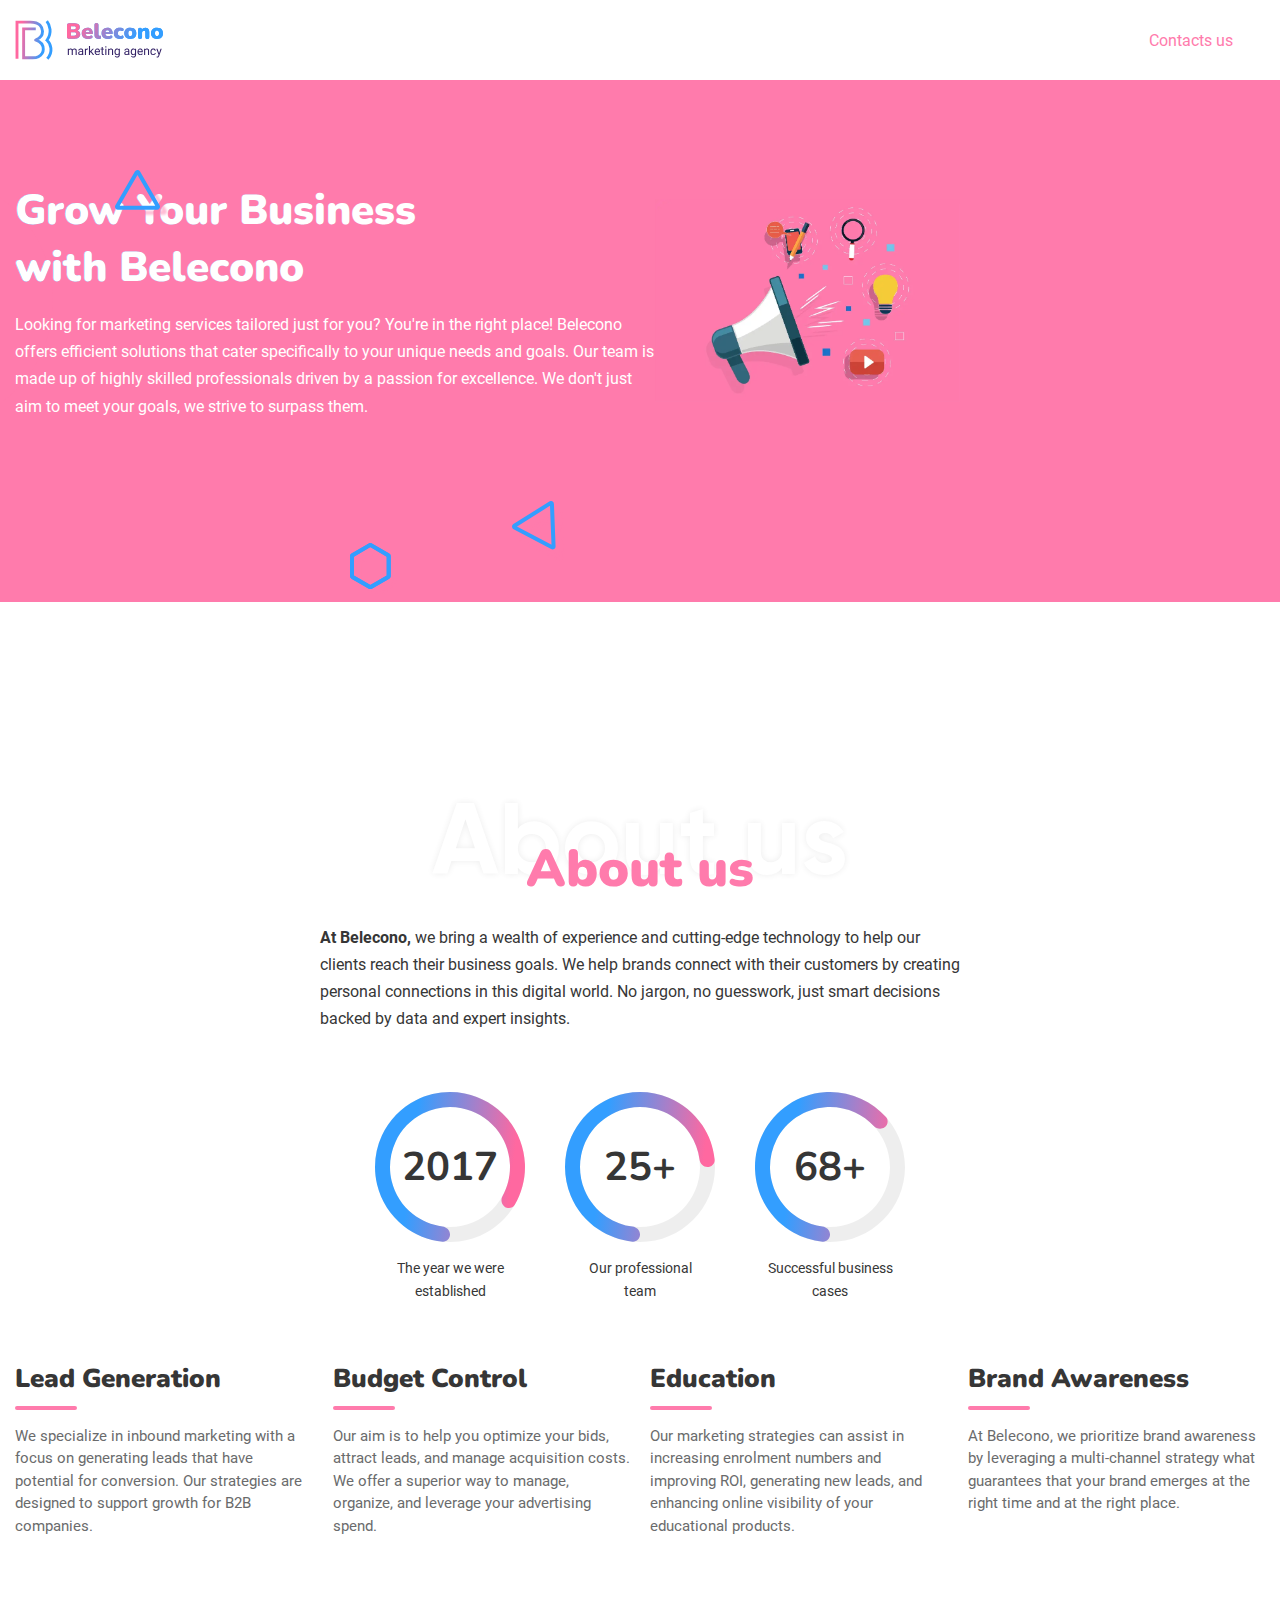
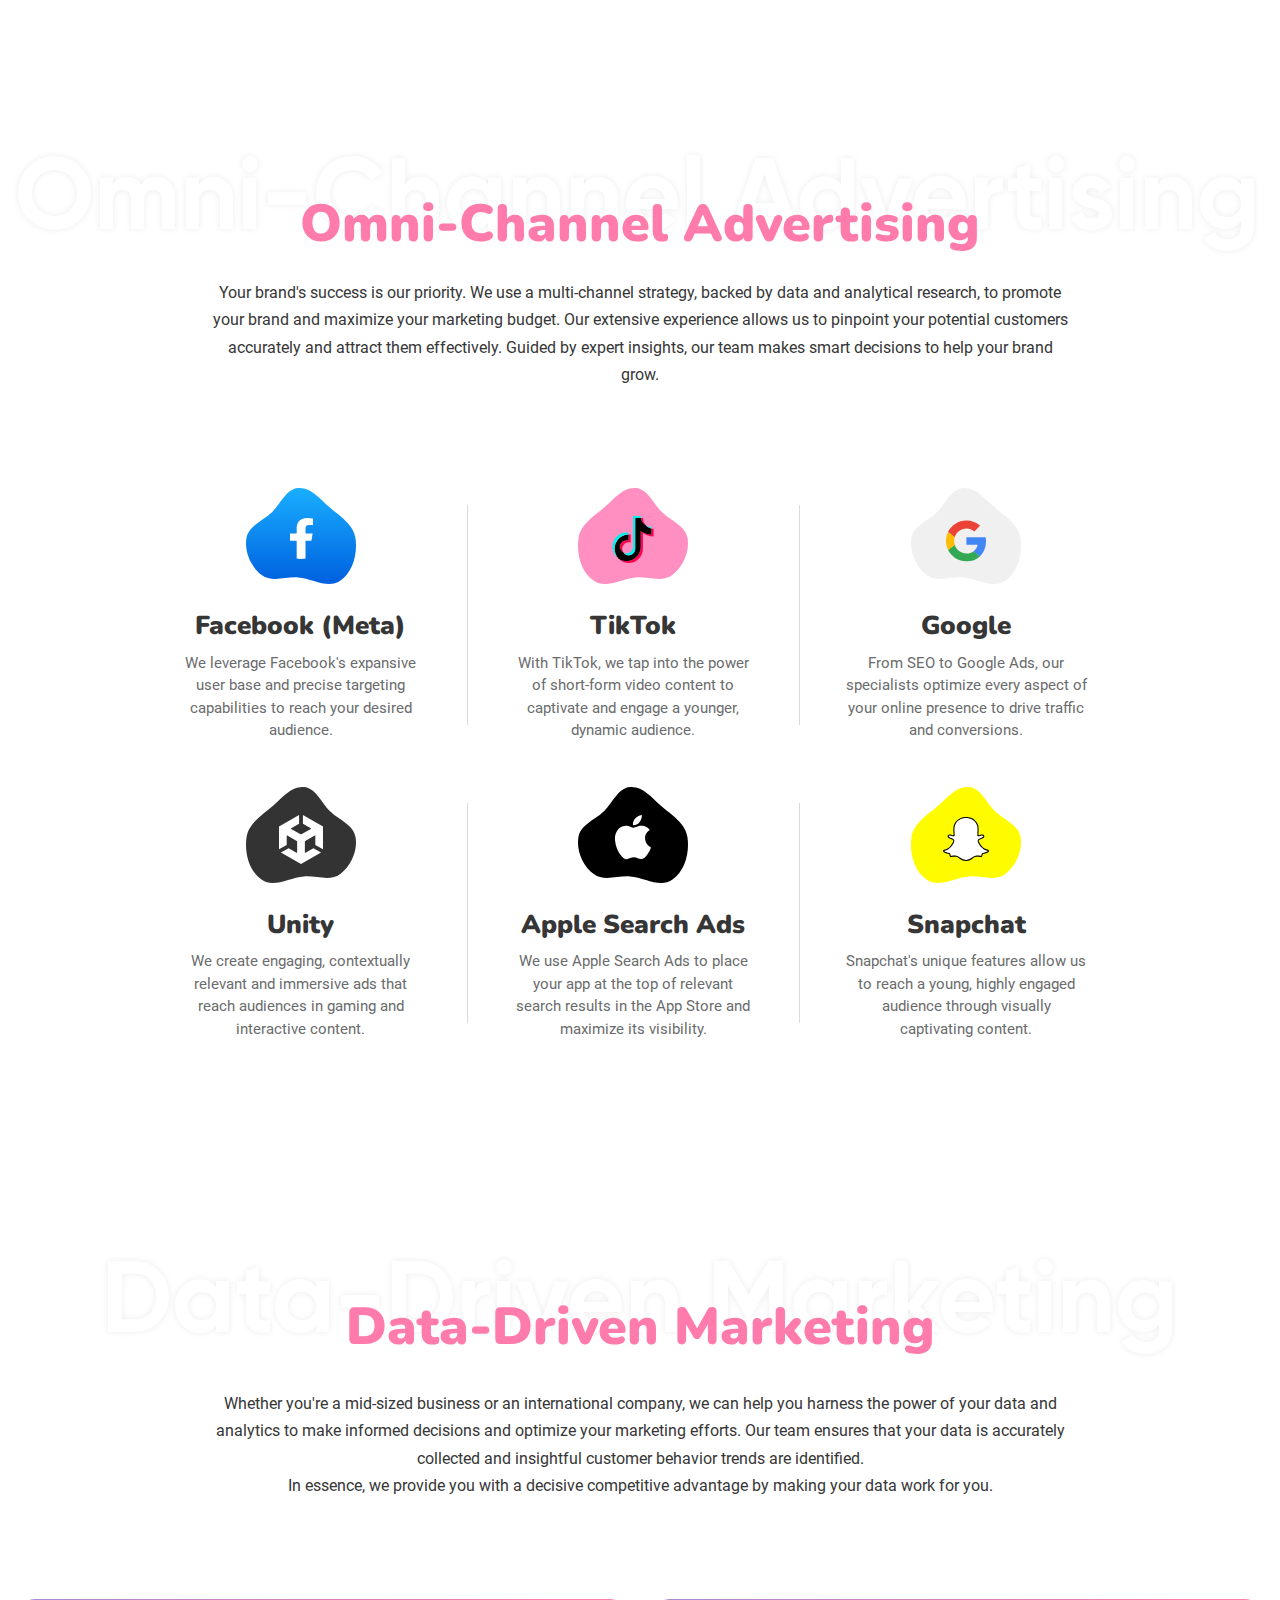
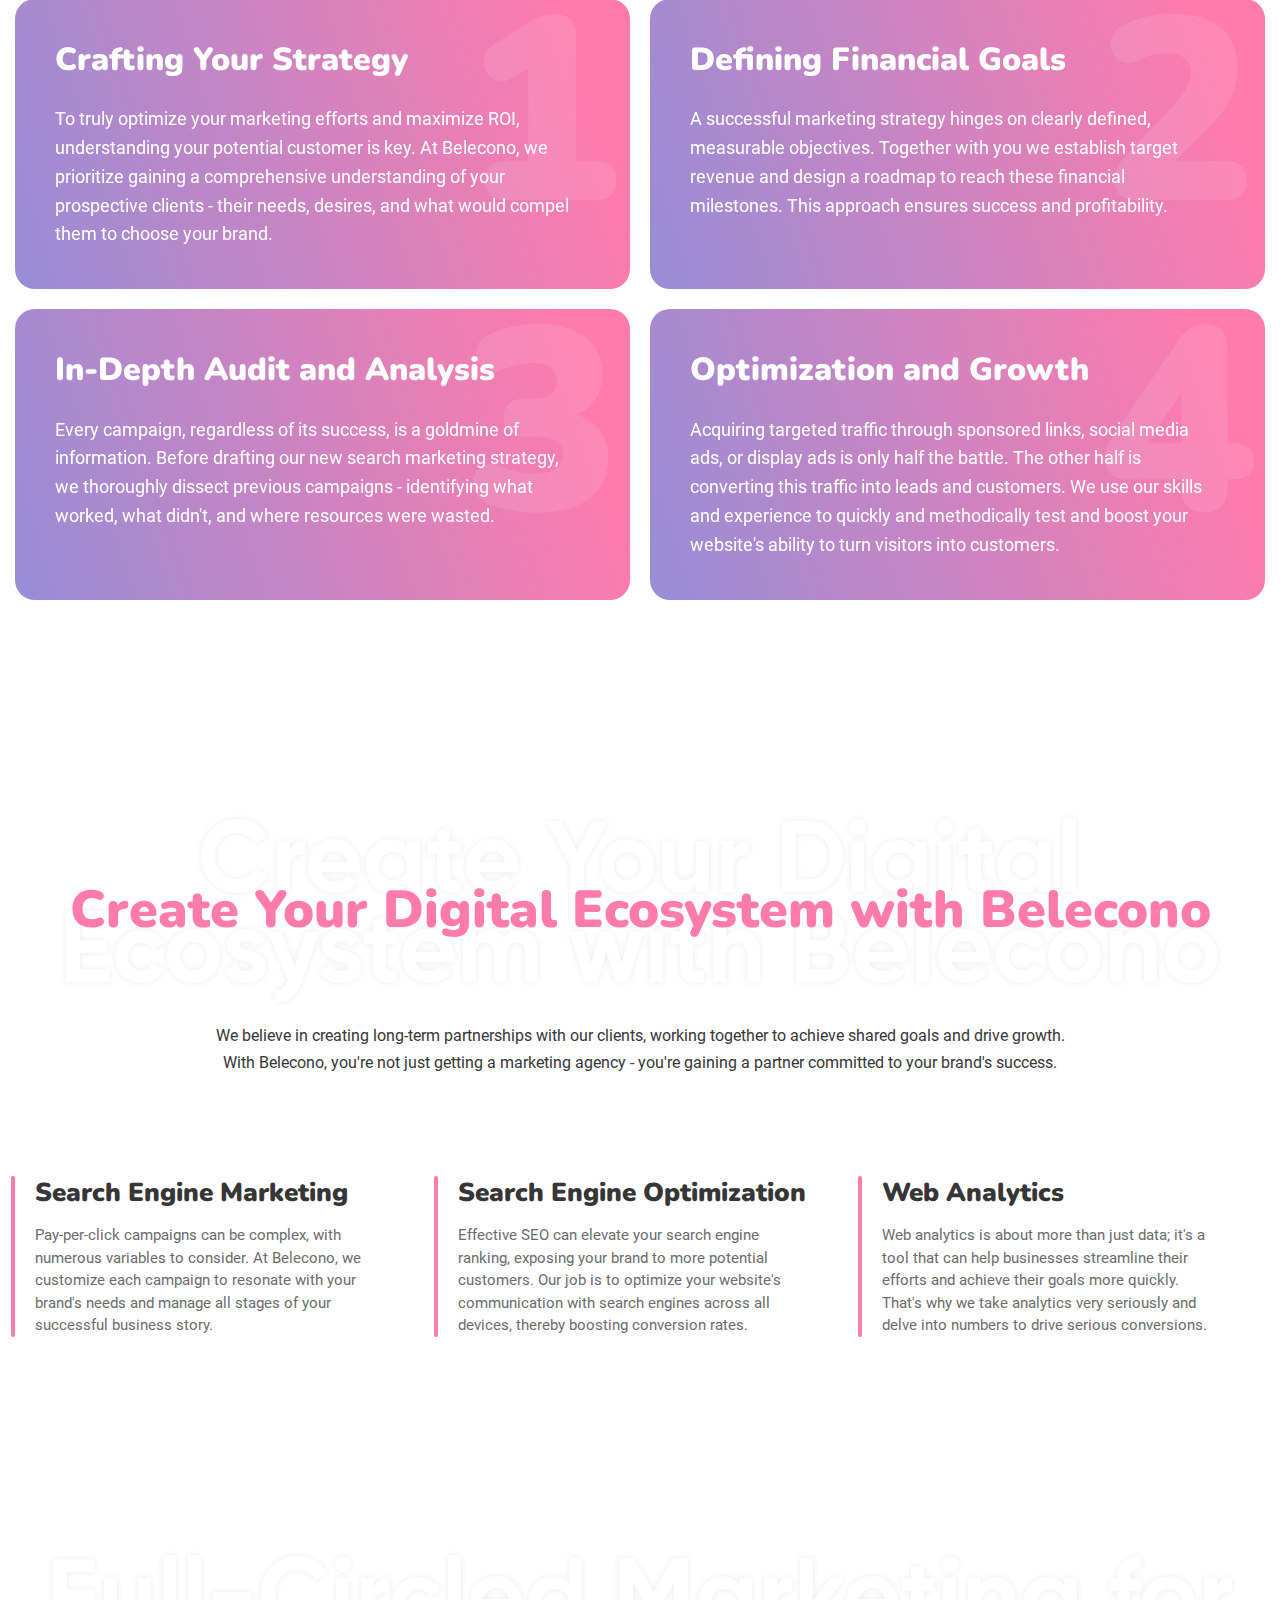
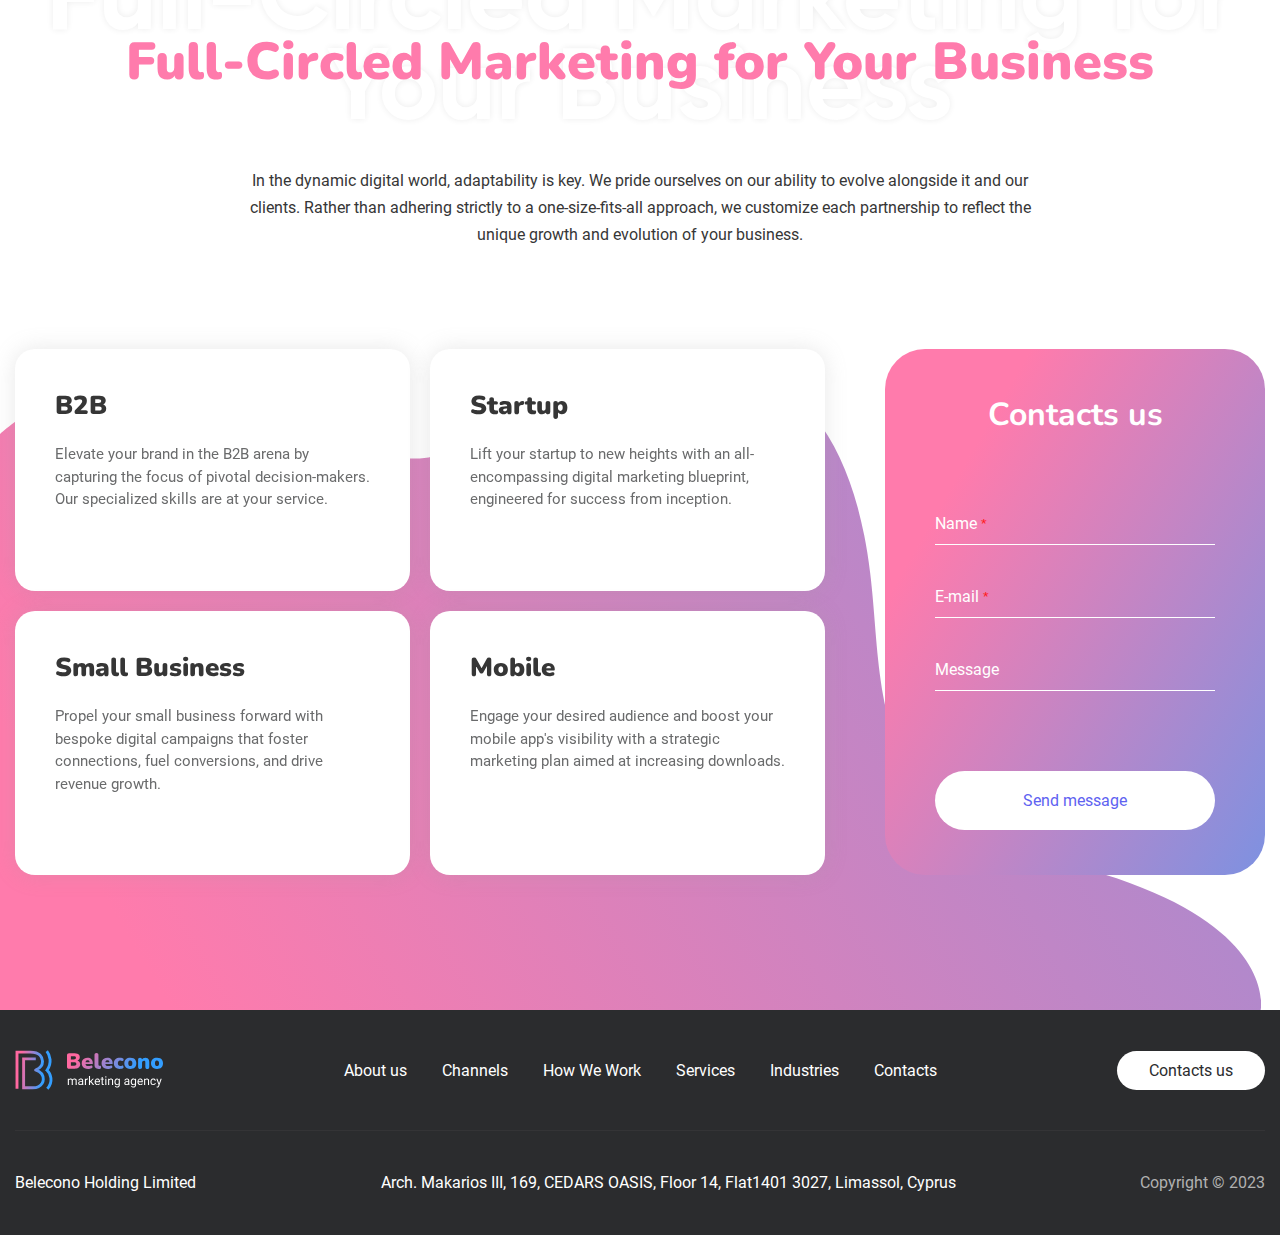
==== commit ec5555d1: "Updates" ====
--- a/index.html
+++ b/index.html
@@ -12,9 +12,9 @@
   <title>Belocono</title>
 
   <link rel="shortcut icon" href="images/favicon.svg" type="image/x-icon">
-  <link rel="stylesheet" href="css/main.min.css?_v=20231204130825">
-
-  <script defer="defer" src="js/main.min.js?_v=20231204130825"></script>
+  <link rel="stylesheet" href="css/main.min.css?_v=20231204133416">
+
+  <script defer="defer" src="js/main.min.js?_v=20231204133416"></script>
 </head>
 
 <body>
--- a/css/main.min.css
+++ b/css/main.min.css
@@ -1 +1 @@
-@charset "UTF-8";@font-face{font-family:Gilroy;font-display:swap;src:url(../fonts/Gilroy.woff2) format("woff2");font-weight:400;font-style:normal}@font-face{font-family:Nunito;font-display:swap;src:url(../fonts/Nunito-Black.woff2) format("woff2");font-weight:900;font-style:normal}@font-face{font-family:Nunito;font-display:swap;src:url(../fonts/Nunito-Bold.woff2) format("woff2");font-weight:700;font-style:normal}@font-face{font-family:Roboto;font-display:swap;src:url(../fonts/Roboto-Bold.woff2) format("woff2");font-weight:700;font-style:normal}@font-face{font-family:Roboto;font-display:swap;src:url(../fonts/Roboto-Regular.woff2) format("woff2");font-weight:400;font-style:normal}:root{--bs-font-family:Roboto,sans-serif;--bs-font-size:16px;--bs-font-weight:400;--bs-line-height:1;--bs-font-color:#222;--bs-transition:.3s ease-in-out;--bs-radius:10px;--primary-color:#131313;--primary-hover-color:#2d2d2d;--secondary-color:#ff4040;--white-color:#fff;--black-color:#131313;--bs-shadow:0px 2px 3px rgba(#000 10%),0px 8px 3px rgba(#000 10%);--hover-shadow:0 0 5px 0 rgba(#000 10%),0 0 10px 0 rgba(#000 10%),0 0 15px 0 rgba(#000 10%);--3:#FF7BAC;--2:#339EFF}*{padding:0;margin:0;border:0;-webkit-tap-highlight-color:transparent}*,:after,:before{-webkit-box-sizing:border-box;box-sizing:border-box}:active,:focus{outline:0}aside,footer,header,nav{display:block}html{opacity:0;scroll-behavior:smooth;-webkit-transition:opacity .8s ease-in-out;transition:opacity .8s ease-in-out}html.loaded{opacity:1}html.lock{overflow:hidden;-ms-touch-action:none;touch-action:none}body,html{width:100%;height:100%;min-width:320px}body{-ms-scroll-chaining:none;overscroll-behavior:none;font-size:16px;font-size:var(--bs-font-size);font-family:Roboto,sans-serif;font-family:var(--bs-font-family);font-weight:400;font-weight:var(--bs-font-weight);line-height:1;line-height:var(--bs-line-height);text-rendering:optimizelegibility;-webkit-text-size-adjust:100%;-moz-text-size-adjust:100%;-ms-text-size-adjust:100%;text-size-adjust:100%;-moz-osx-font-smoothing:grayscale;-webkit-font-smoothing:antialiased}button,input,textarea{font-family:inherit}input::-ms-clear{display:none}input[type=number]{-moz-appearance:textfield}input[type=number]::-webkit-inner-spin-button,input[type=number]::-webkit-outer-spin-button{-webkit-appearance:none}button{cursor:pointer;-webkit-user-select:none;-moz-user-select:none;-ms-user-select:none;user-select:none}button::-moz-focus-inner{padding:0;border:0}a{-webkit-text-decoration:none;text-decoration:none;-webkit-user-select:none;-moz-user-select:none;-ms-user-select:none;user-select:none}a:active,a:focus{outline:0}a:visited{-webkit-text-decoration:none;text-decoration:none}a:hover{-webkit-text-decoration:none;text-decoration:none}li,ul{list-style:none}img{vertical-align:top}h1,h2,h3,h4,h5,h6{font-size:inherit;font-weight:400}sup{color:inherit}@font-face{font-family:swiper-icons;src:url("data:application/font-woff;charset=utf-8;base64, [base64]//wADZ2x5ZgAAAywAAADMAAAD2MHtryVoZWFkAAABbAAAADAAAAA2E2+eoWhoZWEAAAGcAAAAHwAAACQC9gDzaG10eAAAAigAAAAZAAAArgJkABFsb2NhAAAC0AAAAFoAAABaFQAUGG1heHAAAAG8AAAAHwAAACAAcABAbmFtZQAAA/gAAAE5AAACXvFdBwlwb3N0AAAFNAAAAGIAAACE5s74hXjaY2BkYGAAYpf5Hu/j+W2+MnAzMYDAzaX6QjD6/4//Bxj5GA8AuRwMYGkAPywL13jaY2BkYGA88P8Agx4j+/8fQDYfA1AEBWgDAIB2BOoAeNpjYGRgYNBh4GdgYgABEMnIABJzYNADCQAACWgAsQB42mNgYfzCOIGBlYGB0YcxjYGBwR1Kf2WQZGhhYGBiYGVmgAFGBiQQkOaawtDAoMBQxXjg/wEGPcYDDA4wNUA2CCgwsAAAO4EL6gAAeNpj2M0gyAACqxgGNWBkZ2D4/wMA+xkDdgAAAHjaY2BgYGaAYBkGRgYQiAHyGMF8FgYHIM3DwMHABGQrMOgyWDLEM1T9/w8UBfEMgLzE////P/5//f/V/xv+r4eaAAeMbAxwIUYmIMHEgKYAYjUcsDAwsLKxc3BycfPw8jEQA/[base64]/uznmfPFBNODM2K7MTQ45YEAZqGP81AmGGcF3iPqOop0r1SPTaTbVkfUe4HXj97wYE+yNwWYxwWu4v1ugWHgo3S1XdZEVqWM7ET0cfnLGxWfkgR42o2PvWrDMBSFj/IHLaF0zKjRgdiVMwScNRAoWUoH78Y2icB/yIY09An6AH2Bdu/UB+yxopYshQiEvnvu0dURgDt8QeC8PDw7Fpji3fEA4z/PEJ6YOB5hKh4dj3EvXhxPqH/SKUY3rJ7srZ4FZnh1PMAtPhwP6fl2PMJMPDgeQ4rY8YT6Gzao0eAEA409DuggmTnFnOcSCiEiLMgxCiTI6Cq5DZUd3Qmp10vO0LaLTd2cjN4fOumlc7lUYbSQcZFkutRG7g6JKZKy0RmdLY680CDnEJ+UMkpFFe1RN7nxdVpXrC4aTtnaurOnYercZg2YVmLN/d/gczfEimrE/fs/bOuq29Zmn8tloORaXgZgGa78yO9/cnXm2BpaGvq25Dv9S4E9+5SIc9PqupJKhYFSSl47+Qcr1mYNAAAAeNptw0cKwkAAAMDZJA8Q7OUJvkLsPfZ6zFVERPy8qHh2YER+3i/BP83vIBLLySsoKimrqKqpa2hp6+jq6RsYGhmbmJqZSy0sraxtbO3sHRydnEMU4uR6yx7JJXveP7WrDycAAAAAAAH//wACeNpjYGRgYOABYhkgZgJCZgZNBkYGLQZtIJsFLMYAAAw3ALgAeNolizEKgDAQBCchRbC2sFER0YD6qVQiBCv/H9ezGI6Z5XBAw8CBK/m5iQQVauVbXLnOrMZv2oLdKFa8Pjuru2hJzGabmOSLzNMzvutpB3N42mNgZGBg4GKQYzBhYMxJLMlj4GBgAYow/P/PAJJhLM6sSoWKfWCAAwDAjgbRAAB42mNgYGBkAIIbCZo5IPrmUn0hGA0AO8EFTQAA");font-weight:400;font-style:normal}:root{--swiper-theme-color:#007aff}.swiper{margin-left:auto;margin-right:auto;position:relative;overflow:hidden;list-style:none;padding:0;z-index:1}.swiper-vertical>.swiper-wrapper{-webkit-box-orient:vertical;-webkit-box-direction:normal;-ms-flex-direction:column;flex-direction:column}.swiper-wrapper{position:relative;width:100%;height:100%;z-index:1;display:-webkit-box;display:-ms-flexbox;display:flex;-webkit-transition-property:-webkit-transform;transition-property:-webkit-transform;transition-property:transform;transition-property:transform,-webkit-transform;-webkit-box-sizing:content-box;box-sizing:content-box}.swiper-android .swiper-slide,.swiper-wrapper{-webkit-transform:translate3d(0,0,0);transform:translate3d(0,0,0)}.swiper-pointer-events{-ms-touch-action:pan-y;touch-action:pan-y}.swiper-pointer-events.swiper-vertical{-ms-touch-action:pan-x;touch-action:pan-x}.swiper-slide{-ms-flex-negative:0;flex-shrink:0;width:100%;height:100%;position:relative;-webkit-transition-property:-webkit-transform;transition-property:-webkit-transform;transition-property:transform;transition-property:transform,-webkit-transform}.swiper-slide-invisible-blank{visibility:hidden}.swiper-autoheight,.swiper-autoheight .swiper-slide{height:auto}.swiper-autoheight .swiper-wrapper{-webkit-box-align:start;-ms-flex-align:start;align-items:flex-start;-webkit-transition-property:height,-webkit-transform;transition-property:height,-webkit-transform;transition-property:transform,height;transition-property:transform,height,-webkit-transform}.swiper-backface-hidden .swiper-slide{-webkit-transform:translateZ(0);transform:translateZ(0);-webkit-backface-visibility:hidden;backface-visibility:hidden}.swiper-3d,.swiper-3d.swiper-css-mode .swiper-wrapper{-webkit-perspective:1200px;perspective:1200px}.swiper-3d .swiper-cube-shadow,.swiper-3d .swiper-slide,.swiper-3d .swiper-slide-shadow,.swiper-3d .swiper-slide-shadow-bottom,.swiper-3d .swiper-slide-shadow-left,.swiper-3d .swiper-slide-shadow-right,.swiper-3d .swiper-slide-shadow-top,.swiper-3d .swiper-wrapper{-webkit-transform-style:preserve-3d;transform-style:preserve-3d}.swiper-3d .swiper-slide-shadow,.swiper-3d .swiper-slide-shadow-bottom,.swiper-3d .swiper-slide-shadow-left,.swiper-3d .swiper-slide-shadow-right,.swiper-3d .swiper-slide-shadow-top{position:absolute;left:0;top:0;width:100%;height:100%;pointer-events:none;z-index:10}.swiper-3d .swiper-slide-shadow{background:rgba(0,0,0,.15)}.swiper-3d .swiper-slide-shadow-left{background-image:-webkit-gradient(linear,right top,left top,from(rgba(0,0,0,.5)),to(rgba(0,0,0,0)));background-image:linear-gradient(to left,rgba(0,0,0,.5),rgba(0,0,0,0))}.swiper-3d .swiper-slide-shadow-right{background-image:-webkit-gradient(linear,left top,right top,from(rgba(0,0,0,.5)),to(rgba(0,0,0,0)));background-image:linear-gradient(to right,rgba(0,0,0,.5),rgba(0,0,0,0))}.swiper-3d .swiper-slide-shadow-top{background-image:-webkit-gradient(linear,left bottom,left top,from(rgba(0,0,0,.5)),to(rgba(0,0,0,0)));background-image:linear-gradient(to top,rgba(0,0,0,.5),rgba(0,0,0,0))}.swiper-3d .swiper-slide-shadow-bottom{background-image:-webkit-gradient(linear,left top,left bottom,from(rgba(0,0,0,.5)),to(rgba(0,0,0,0)));background-image:linear-gradient(to bottom,rgba(0,0,0,.5),rgba(0,0,0,0))}.swiper-css-mode>.swiper-wrapper{overflow:auto;scrollbar-width:none;-ms-overflow-style:none}.swiper-css-mode>.swiper-wrapper::-webkit-scrollbar{display:none}.swiper-css-mode>.swiper-wrapper>.swiper-slide{scroll-snap-align:start start}.swiper-horizontal.swiper-css-mode>.swiper-wrapper{-ms-scroll-snap-type:x mandatory;scroll-snap-type:x mandatory}.swiper-vertical.swiper-css-mode>.swiper-wrapper{-ms-scroll-snap-type:y mandatory;scroll-snap-type:y mandatory}.swiper-centered>.swiper-wrapper::before{content:"";-ms-flex-negative:0;flex-shrink:0;-webkit-box-ordinal-group:10000;-ms-flex-order:9999;order:9999}.swiper-centered.swiper-horizontal>.swiper-wrapper>.swiper-slide:first-child{margin-left:var(--swiper-centered-offset-before)}.swiper-centered.swiper-horizontal>.swiper-wrapper::before{height:100%;min-height:1px;width:var(--swiper-centered-offset-after)}.swiper-centered.swiper-vertical>.swiper-wrapper>.swiper-slide:first-child{margin-top:var(--swiper-centered-offset-before)}.swiper-centered.swiper-vertical>.swiper-wrapper::before{width:100%;min-width:1px;height:var(--swiper-centered-offset-after)}.swiper-centered>.swiper-wrapper>.swiper-slide{scroll-snap-align:center center}*{scrollbar-width:.5rem;scrollbar-color:#131313 #d6d6d6;scrollbar-color:var(--primary-color) #d6d6d6}::-webkit-scrollbar{width:.5rem;background-color:#fff;background-color:var(--white-color)}::-webkit-scrollbar-track{-webkit-box-shadow:inset 0 0 .375rem rgba(0,0,0,.2);box-shadow:inset 0 0 .375rem rgba(0,0,0,.2);border-radius:.25rem;background:#eee}::-webkit-scrollbar-thumb{border-radius:.25rem;border:0 none #fff;background-color:#131313;background-color:var(--primary-color)}::-webkit-scrollbar-thumb:hover{background-color:#2d2d2d;background-color:var(--primary-hover-color)}@-webkit-keyframes show-header{0%{top:-100%}100%{top:0}}@keyframes show-header{0%{top:-100%}100%{top:0}}@-webkit-keyframes fade-up-big{0%{-webkit-transform:translateY(1rem);transform:translateY(1rem);opacity:0}100%{-webkit-transform:translateY(0);transform:translateY(0);opacity:1}}@keyframes fade-up-big{0%{-webkit-transform:translateY(1rem);transform:translateY(1rem);opacity:0}100%{-webkit-transform:translateY(0);transform:translateY(0);opacity:1}}@-webkit-keyframes rotation{from{-webkit-transform:rotate(0);transform:rotate(0)}to{-webkit-transform:rotate(359deg);transform:rotate(359deg)}}@keyframes rotation{from{-webkit-transform:rotate(0);transform:rotate(0)}to{-webkit-transform:rotate(359deg);transform:rotate(359deg)}}[class*=__container]{max-width:83.125rem;margin:0 auto;padding:0 .9375rem}[class*=-ibg]{position:relative}[class*=-ibg] img{position:absolute;width:100%;height:100%;top:0;left:0;-o-object-fit:cover;object-fit:cover}[class*=-ibg_contain] img{-o-object-fit:contain;object-fit:contain}.wrapper{display:-webkit-box;display:-ms-flexbox;display:flex;-webkit-box-orient:vertical;-webkit-box-direction:normal;-ms-flex-direction:column;flex-direction:column;min-height:100%;overflow:clip}.page{position:relative;-webkit-box-flex:1;-ms-flex:1 1 auto;flex:1 1 auto}.page [data-observ]{position:absolute;top:0;left:0;width:100%;height:.125rem;background:0 0;pointer-events:none}.page_start{padding-top:6.25rem}img{max-width:100%;height:auto}.section__heading{height:6.25rem;display:-webkit-box;display:-ms-flexbox;display:flex;-webkit-box-align:end;-ms-flex-align:end;align-items:end;position:relative;margin-bottom:1.375rem}.section__heading-title{color:#ff7bac;color:var(--3,#ff7bac);font-family:Nunito;font-size:3.25rem;font-style:normal;font-weight:900;line-height:129.023%}.section__heading-double{left:0;top:0;position:absolute;color:#fff;text-align:center;text-shadow:0 0 7.6px rgba(0,0,0,.25);font-family:Gilroy;font-size:100px;font-style:normal;font-weight:700;line-height:90%;opacity:.3;z-index:-1}.swiper-pagination{display:none}.swiper-pagination .swiper-pagination-bullet{width:.625rem;height:.625rem;border-radius:10px;background:#e1e1e1;-webkit-transition:all .5s;transition:all .5s}.swiper-pagination .swiper-pagination-bullet-active{background:#ff7bac}.header{width:100%;-webkit-transition:background-color .3s ease-in-out;transition:background-color .3s ease-in-out;-webkit-transition:background-color var(--bs-transition);transition:background-color var(--bs-transition);z-index:50;position:fixed;top:0;-webkit-transform:translate3d(0,0,0);transform:translate3d(0,0,0)}.header-is-sticky .header{background-color:#fff}.header__container{padding-top:1.25rem;padding-bottom:1.25rem;display:-webkit-box;display:-ms-flexbox;display:flex;-webkit-box-align:center;-ms-flex-align:center;align-items:center;-webkit-box-pack:justify;-ms-flex-pack:justify;justify-content:space-between;position:relative}.header-is-sticky .header__container{padding-top:.625rem;padding-bottom:.625rem}.header__menu{display:-webkit-box;display:-ms-flexbox;display:flex;-webkit-box-align:center;-ms-flex-align:center;align-items:center;gap:5.3125rem}.header__menu-logo{display:none}.header__menu .menu__list{display:-webkit-box;display:-ms-flexbox;display:flex;-webkit-box-align:center;-ms-flex-align:center;align-items:center;gap:2.1875rem}.header__menu .menu__link{color:#fff;font-size:16px;font-style:normal;font-weight:400;line-height:normal;-webkit-transition:all .5s;transition:all .5s}.header__menu .menu__link:hover{color:#000}.header__btn{background:#fff;border-radius:6.25rem;padding:.625rem 2rem;color:#ff7bac;color:var(--3,#ff7bac);font-size:16px;font-style:normal;font-weight:400;line-height:normal;-webkit-transition:all .5s;transition:all .5s}.header__btn:hover{color:#fff;background:#000}.menu-open .header__btn:hover{color:#fff;background:#ff7bac;background:var(--3,#ff7bac)}.icon-menu{display:none}.popup{position:fixed;top:0;right:0;bottom:0;left:0;width:100%;height:100%;opacity:0;overflow-y:auto;pointer-events:none;padding:1.875rem .625rem;background-color:rgba(0,0,0,.5);z-index:2000;-webkit-transition:opacity .4s ease-in-out;transition:opacity .4s ease-in-out}.popup.is-open{opacity:1;pointer-events:auto}.popup.is-open .popup__content{-webkit-transform:translateY(0);-ms-transform:translateY(0);transform:translateY(0);opacity:1}.popup__wrapper{display:-webkit-box;display:-ms-flexbox;display:flex;-webkit-box-align:center;-ms-flex-align:center;align-items:center;min-height:100%}.popup__content{position:relative;width:100%;margin:0 auto;padding:1.875rem 3.125rem;max-width:43.125rem;background-color:#fff;-webkit-transform:translateY(-12.5rem);-ms-transform:translateY(-12.5rem);transform:translateY(-12.5rem);opacity:0;-webkit-transition:opacity .2s ease-in-out,-webkit-transform .2s ease-in-out;transition:opacity .2s ease-in-out,-webkit-transform .2s ease-in-out;transition:transform .2s ease-in-out,opacity .2s ease-in-out;transition:transform .2s ease-in-out,opacity .2s ease-in-out,-webkit-transform .2s ease-in-out}.popup__close{position:absolute;top:1.25rem;right:1.25rem;width:2.5rem;height:2.5rem;display:-webkit-box;display:-ms-flexbox;display:flex;-webkit-box-pack:center;-ms-flex-pack:center;justify-content:center;-webkit-box-align:center;-ms-flex-align:center;align-items:center;background:0 0;color:#000;border-radius:.5rem}.checkboxes{display:-webkit-box;display:-ms-flexbox;display:flex;gap:10px;-webkit-box-align:center;-ms-flex-align:center;align-items:center}.checkbox{display:-webkit-box;display:-ms-flexbox;display:flex;-webkit-box-align:center;-ms-flex-align:center;align-items:center;gap:4px;text-wrap:nowrap}.checkbox__input{-webkit-appearance:none;-moz-appearance:none;appearance:none;position:absolute}.checkbox__input:checked+.checkbox__box{background-color:#ff4040;border-color:#fff}.checkbox__input:focus+.checkbox__box{-webkit-box-shadow:0 0 0 2px #00f;box-shadow:0 0 0 2px #00f}.checkbox__box{height:20px;-webkit-box-flex:0;-ms-flex:0 0 20px;flex:0 0 20px;border-radius:3px;border:2px solid #1a8c80}.tabs{display:-webkit-box;display:-ms-flexbox;display:flex;-webkit-box-orient:vertical;-webkit-box-direction:normal;-ms-flex-direction:column;flex-direction:column;gap:.625rem}.tabs__nav{display:-webkit-box;display:-ms-flexbox;display:flex;-webkit-box-align:center;-ms-flex-align:center;align-items:center;gap:.625rem}.tabs__trigger{padding:.625rem;-webkit-transition:.2s ease-in-out;transition:.2s ease-in-out}.tabs__trigger.active{background-color:#ff4040;color:#fff}.tabs__panel{-webkit-animation:fade-up-big .4s forwards;animation:fade-up-big .4s forwards;display:none}.tabs__panel.active{display:block}.accordion__item{background-color:#fff;border:1px solid rgba(0,0,0,.12);-webkit-transition:.3s ease-in-out;transition:.3s ease-in-out}.accordion__item:not(:first-of-type){border-top:0}.accordion__item:first-of-type{border-top-left-radius:.25rem;border-top-right-radius:.25rem}.accordion__item:last-of-type{border-bottom-right-radius:.25rem;border-bottom-left-radius:.25rem}.accordion__item.open .accordion__header{background-color:#e7f1ff;color:#ff4040}.accordion__item.open .accordion__header:after{-webkit-transform:rotate(0);-ms-transform:rotate(0);transform:rotate(0)}.accordion__item.open .accordion__content{height:-webkit-max-content;height:-moz-max-content;height:max-content;padding:2.25rem .5rem}.accordion__header{position:relative;display:-webkit-box;display:-ms-flexbox;display:flex;-webkit-box-align:center;-ms-flex-align:center;align-items:center;-webkit-box-pack:justify;-ms-flex-pack:justify;justify-content:space-between;cursor:pointer;padding:.5rem;-webkit-transition:background .3s ease-in-out;transition:background .3s ease-in-out}.accordion__header:hover{background:rgba(255,255,255,.02)}.accordion__header:active{background:rgba(255,255,255,.05)}.accordion__header::after{content:"";position:static;-webkit-transform:rotate(180deg);-ms-transform:rotate(180deg);transform:rotate(180deg);width:1.5rem;height:1.5rem;background-image:url("data:image/svg+xml,%3csvg xmlns='http://www.w3.org/2000/svg' viewBox='0 0 16 16' fill='%230c63e4'%3e%3cpath fill-rule='evenodd' d='M1.646 4.646a.5.5 0 0 1 .708 0L8 10.293l5.646-5.647a.5.5 0 0 1 .708.708l-6 6a.5.5 0 0 1-.708 0l-6-6a.5.5 0 0 1 0-.708z'/%3e%3c/svg%3e");background-size:cover;background-repeat:no-repeat;background-position:center;-webkit-transition:-webkit-transform .6s ease-in-out;transition:-webkit-transform .6s ease-in-out;transition:transform .6s ease-in-out;transition:transform .6s ease-in-out,-webkit-transform .6s ease-in-out}.accordion__content{height:0;overflow:hidden;padding:0 .5rem;-webkit-transition:all .3s ease-in-out;transition:all .3s ease-in-out}.footer{background:#2b2c2e}.footer__container{display:-webkit-box;display:-ms-flexbox;display:flex;-webkit-box-align:center;-ms-flex-align:center;align-items:center;-webkit-box-orient:vertical;-webkit-box-direction:normal;-ms-flex-direction:column;flex-direction:column}.footer__navigation{display:-webkit-box;display:-ms-flexbox;display:flex;-webkit-box-pack:justify;-ms-flex-pack:justify;justify-content:space-between;padding:2.5rem 0;width:100%;-webkit-box-align:center;-ms-flex-align:center;align-items:center;border-bottom:1px solid rgba(74,74,74,.3)}.footer__navigation-logo{max-width:9.375rem}.footer__navigation-list{display:-webkit-box;display:-ms-flexbox;display:flex;-webkit-box-align:center;-ms-flex-align:center;align-items:center;gap:2.1875rem}.footer__navigation-link{color:#fff;font-size:16px;font-style:normal;font-weight:400;line-height:normal}.footer__navigation-btn{border-radius:999px;background:#fff;color:#2b2c2e;font-size:16px;font-style:normal;font-weight:400;line-height:normal;padding:.625rem 2rem;-webkit-transition:all .5s;transition:all .5s}.footer__navigation-btn:hover{background:#ff7bac;background:var(--3,#ff7bac);color:#fff}.footer__other{padding:2.5rem 0;display:-webkit-box;display:-ms-flexbox;display:flex;-webkit-box-pack:justify;-ms-flex-pack:justify;justify-content:space-between;width:100%;-webkit-box-align:center;-ms-flex-align:center;align-items:center}.footer__other-brand{color:#fff;font-size:16px;font-style:normal;font-weight:400;line-height:150%}.footer__other-address{color:#fff;font-size:16px;font-style:normal;font-weight:400;line-height:150%}.footer__other-copy{color:#b1b1b1;font-size:16px;font-style:normal;font-weight:400;line-height:150%}.hero{position:relative;min-height:47vw;display:-webkit-box;display:-ms-flexbox;display:flex;-webkit-box-orient:vertical;-webkit-box-direction:normal;-ms-flex-direction:column;flex-direction:column;-webkit-box-align:center;-ms-flex-align:center;align-items:center;-webkit-box-pack:center;-ms-flex-pack:center;justify-content:center}.hero__background{position:absolute;width:100%;height:100%;display:-webkit-box;display:-ms-flexbox;display:flex;-webkit-box-align:center;-ms-flex-align:center;align-items:center}.hero__background-figure{position:absolute;right:0;top:0;bottom:0;width:69vw}.hero__img{max-width:50%}.hero__container{width:100%;display:-webkit-box;display:-ms-flexbox;display:flex;-webkit-box-align:center;-ms-flex-align:center;align-items:center}.hero__content{max-width:40rem;margin-right:auto;z-index:1;position:relative}.hero__title{font-family:Nunito;font-size:2.625rem;font-style:normal;font-weight:900;line-height:normal;margin-bottom:.9375rem;background:-webkit-gradient(linear,left top,right top,from(#339eff),to(#ff68a0));background:linear-gradient(90deg,#339eff,#ff68a0);-webkit-background-clip:text;background-clip:text;color:transparent;max-width:25.625rem}.hero__subtitle{color:#363636;font-size:34px;font-style:normal;font-weight:400;line-height:130%;letter-spacing:-1.02px;margin-bottom:2.5rem}.hero__text{color:#363636;font-size:16px;font-style:normal;font-weight:400;line-height:170%}.hero__btn{color:#ff7bac;color:var(--3,#ff7bac);font-size:16px;font-style:normal;font-weight:400;line-height:normal;border-radius:999px;background:#fff;padding:1.0625rem 4.6875rem;display:none;-webkit-box-align:center;-ms-flex-align:center;align-items:center;-webkit-box-pack:center;-ms-flex-pack:center;justify-content:center;text-align:center;-webkit-transition:all .5s;transition:all .5s}.hero__btn:hover{color:#fff;background:#000}.hero__icon{position:absolute;pointer-events:none;z-index:1}.hero__icon-1{left:7.1875rem;top:10.625rem}.hero__icon-2{left:21.875rem;bottom:.3125rem}.hero__icon-3{left:40%;bottom:2.5rem}.about{padding-top:12.5rem}.about__container{display:-webkit-box;display:-ms-flexbox;display:flex;-ms-flex-wrap:wrap;flex-wrap:wrap;-webkit-column-gap:8.125rem;-moz-column-gap:8.125rem;column-gap:8.125rem;row-gap:3.75rem}.about__info{max-width:40rem;width:100%}.about__text{color:#363636;font-size:16px;font-style:normal;font-weight:400;line-height:170%}.about__text strong{font-weight:700}.about__progress{display:-webkit-box;display:-ms-flexbox;display:flex;-webkit-box-align:center;-ms-flex-align:center;align-items:center;gap:2.5rem}.about__progress-box{max-width:9.375rem}.about__progress-values{position:relative;display:-webkit-box;display:-ms-flexbox;display:flex;-webkit-box-align:center;-ms-flex-align:center;align-items:center;-webkit-box-pack:center;-ms-flex-pack:center;justify-content:center;margin-bottom:.9375rem}.about__progress-img{width:100%}.about__progress-value{position:absolute;color:#363636;text-align:center;font-family:Nunito;font-size:40px;font-style:normal;font-weight:700;line-height:129.023%}.about__progress-text{color:#363636;text-align:center;font-size:14px;font-style:normal;font-weight:400;line-height:160%}.about__blocks{display:-webkit-box;display:-ms-flexbox;display:flex;width:100%;gap:1.25rem}.about__box{-webkit-box-flex:1;-ms-flex:1;flex:1;width:100%}.about__box-title{color:#363636;font-family:Nunito;font-size:26px;font-style:normal;font-weight:900;line-height:129.023%;margin-bottom:.9375rem}.about__box-title::after{content:"";display:-webkit-box;display:-ms-flexbox;display:flex;width:3.875rem;height:4px;border-radius:1.25rem;background:#ff7bac;background:var(--3,#ff7bac);margin-top:.625rem}.about__box-text{color:#6a6b6c;font-size:15px;font-style:normal;font-weight:400;line-height:150%}.about__hero-text{display:none}.channels{padding-top:13.75rem}.channels__heading-title{text-align:center;margin:0 auto}.channels__heading-double{text-wrap:nowrap}.channels__text{max-width:53.75rem;color:#363636;text-align:center;font-size:16px;font-style:normal;font-weight:400;line-height:170%;margin:0 auto 6.25rem}.channels__block{display:-webkit-box;display:-ms-flexbox;display:flex;-ms-flex-wrap:wrap;flex-wrap:wrap;gap:2.8125rem;max-width:57.5rem;margin:0 auto;-webkit-box-align:center;-ms-flex-align:center;align-items:center}.channels__box{display:-webkit-box;display:-ms-flexbox;display:flex;width:calc(33.333% - 4.0625rem);-webkit-box-orient:vertical;-webkit-box-direction:normal;-ms-flex-direction:column;flex-direction:column;-webkit-box-align:center;-ms-flex-align:center;align-items:center}.channels__box-img{max-width:6.875rem;margin-bottom:1.5625rem}.channels__box-title{color:#363636;text-align:center;font-family:Nunito;font-size:26px;font-style:normal;font-weight:900;line-height:129.023%;margin-bottom:.5625rem}.channels__box-text{color:#6a6b6c;text-align:center;font-size:15px;font-style:normal;font-weight:400;line-height:150%}.channels__box-line{width:1px;background:#dadada;height:13.75rem}.stages{padding-top:13.75rem}.stages__heading{margin:0 auto;display:-webkit-box;display:-ms-flexbox;display:flex;-webkit-box-pack:center;-ms-flex-pack:center;justify-content:center;width:100%;padding:0 1.25rem}.stages__heading-title{text-align:center}.stages__heading-double{text-align:center;right:0}.stages__text{max-width:53.75rem;text-align:center;margin:0 auto;color:#363636;font-size:16px;font-style:normal;font-weight:400;line-height:170%}.stages__wrapper{margin-top:6.25rem;display:grid;grid-template-columns:1fr 1fr;grid-gap:1.25rem;gap:1.25rem}.stages__box{border-radius:20px;background:linear-gradient(72deg,#339eff -84.85%,#ff7bac 89.82%),#fff;position:relative;padding:2.5rem;padding-right:3.125rem}.stages__box-stage{position:absolute;color:#fff;font-family:Nunito;font-size:260px;font-style:normal;font-weight:900;line-height:70%;z-index:0;opacity:.1;top:1.5625rem;right:.625rem}.stages__box-title{color:#fff;font-family:Nunito;font-size:32px;font-style:normal;font-weight:900;line-height:129.023%;margin-bottom:1.5625rem}.stages__box-text{color:#fff;font-size:18px;font-style:normal;font-weight:400;line-height:160%}.journay{padding-top:13.75rem}.journay__heading{height:11.25rem;-webkit-box-align:center;-ms-flex-align:center;align-items:center}.journay__heading-title{text-align:center;margin:0 auto}.journay__heading-double{text-align:center;max-width:75rem;margin:0 auto;right:0}.journay__text{color:#363636;text-align:center;font-size:16px;font-style:normal;font-weight:400;line-height:170%;max-width:53.75rem;margin:0 auto}.journay__block{display:grid;grid-template-columns:1fr 1fr 1fr;grid-gap:1.25rem;gap:1.25rem;margin-top:6.25rem}.journay__box{padding-left:1.25rem;position:relative}.journay__box:before{position:absolute;left:-.25rem;top:0;bottom:0;content:"";height:100%;width:4px;border-radius:20px;background:#ff7bac;background:var(--3,#ff7bac)}.journay__box-title{color:#363636;font-family:Nunito;font-size:1.625rem;font-style:normal;font-weight:900;line-height:129.023%;margin-bottom:.9375rem}.journay__box-text{color:#6a6b6c;font-size:15px;font-style:normal;font-weight:400;line-height:150%;max-width:21.25rem}.contact{padding-top:13.75rem}.contact__heading{margin:0 auto;display:-webkit-box;display:-ms-flexbox;display:flex;-webkit-box-pack:center;-ms-flex-pack:center;justify-content:center;width:100%;padding:0 1.25rem;height:13.125rem;-webkit-box-align:center;-ms-flex-align:center;align-items:center}.contact__heading-title{text-align:center}.contact__heading-double{text-align:center;right:0;max-width:75rem;margin:0 auto}.contact__text{max-width:53.75rem;text-align:center;margin:0 auto;color:#363636;font-size:16px;font-style:normal;font-weight:400;line-height:170%;padding:0 1.25rem}.contact__wrapper{position:relative;margin-top:6.25rem;padding-bottom:8.4375rem}.contact__background{position:absolute;height:100%;left:0;top:0;bottom:0;width:auto;z-index:-1}.contact__background svg{height:100%;width:auto}.contact__container{display:-webkit-box;display:-ms-flexbox;display:flex;gap:3.75rem}.contact__block{max-width:100%}.contact__block-wrapper{display:grid;grid-template-columns:1fr 1fr;grid-gap:1.25rem;gap:1.25rem}.contact__box{border-radius:20px;background:#fff;-webkit-box-shadow:0 0 22.4px 0 rgba(154,154,154,.23);box-shadow:0 0 22.4px 0 rgba(154,154,154,.23);padding:2.5rem}.contact__box-title{margin-bottom:1.3125rem;color:#363636;font-family:Nunito;font-size:26px;font-style:normal;font-weight:900;line-height:129.023%}.contact__box-text{color:#6a6b6c;font-family:Roboto;font-size:15px;font-style:normal;font-weight:400;line-height:150%}.contact__form{max-width:23.75rem;width:100%;border-radius:40px;background:linear-gradient(120deg,#ff7bac 21.29%,#339eff 145.09%);padding:2.8125rem 3.125rem;position:relative;overflow:hidden}.contact__form .success__block{display:none}.contact__form.success .success__block{display:-webkit-box;display:-ms-flexbox;display:flex;position:absolute;top:0;bottom:0;right:0;left:0;border-radius:40px;background:linear-gradient(120deg,#ff7bac 21.29%,#339eff 145.09%);-webkit-box-align:center;-ms-flex-align:center;align-items:center;-webkit-box-orient:vertical;-webkit-box-direction:normal;-ms-flex-direction:column;flex-direction:column;-webkit-box-pack:center;-ms-flex-pack:center;justify-content:center;height:100%;padding:3.125rem}.contact__form.success .success__block-icon{max-width:5.25rem;margin-bottom:1.25rem}.contact__form.success .success__block-icon svg{width:100%;height:auto}.contact__form.success .success__block-title{color:#fff;text-align:center;font-family:Nunito;font-size:32px;font-style:normal;font-weight:700;line-height:120%;margin-bottom:.625rem}.contact__form.success .success__block-subtitle{color:#fff;text-align:center;font-family:Roboto;font-size:16px;font-style:normal;font-weight:400;line-height:150%}.contact__form-title{color:#fff;text-align:center;font-family:Nunito;font-size:32px;font-style:normal;font-weight:700;line-height:130%}.contact__form-content{display:-webkit-box;display:-ms-flexbox;display:flex;-webkit-box-orient:vertical;-webkit-box-direction:normal;-ms-flex-direction:column;flex-direction:column;margin-top:4.8125rem;gap:2.5rem}.contact__form-content .spinner{display:none}.contact__form-content .spinner.active{display:-webkit-box;display:-ms-flexbox;display:flex;position:absolute;bottom:0;top:0;right:0;left:0;background:rgba(0,0,0,.3)}.contact__form-content .spinner svg{max-width:9.375rem;height:auto}.contact__form-box{position:relative;border-bottom:#fff 1px solid}.contact__form-label{position:absolute;color:#fff;font-size:16px;font-style:normal;font-weight:400;line-height:150%;display:-webkit-box;display:-ms-flexbox;display:flex;bottom:.5rem;pointer-events:none;margin:0}.contact__form-label sup{margin-left:4px;color:#ff1e1e}.contact__form-input{background:0 0;border:none;padding-bottom:.5rem;color:#fff;font-size:16px;font-style:normal;font-weight:400;line-height:150%;width:100%}.contact__form-button{margin-top:2.5rem;background:0 0;border:none;border-radius:999px;background:#fff;color:#5e62f1;background:linear-gradient(70deg,#fff 100%,#fff 100%);font-size:16px;font-style:normal;font-weight:400;line-height:normal;width:100%;padding:1.25rem;-webkit-transition:all .5s;transition:all .5s}.contact__form-button:hover{background:linear-gradient(70deg,#eb6798 6.44%,#1f8aeb 93.97%);color:#fff}@media (min-width:62.06125em){.hero:before{content:"";position:absolute;height:15.8125rem;width:15.8125rem;left:-200px;background:#ff7bac;background:var(--3,#ff7bac);border-radius:50%;opacity:.1}}@media (min-width:68.81125em){.header-is-sticky .header__menu .menu__link{color:#ff7bac;color:var(--3,#ff7bac)}.header-is-sticky .header__menu .menu__link:hover{color:#000}.header-is-sticky .header__btn{color:#fff;background:#ff7bac;background:var(--3,#ff7bac)}.header-is-sticky .header__btn:hover{color:#fff;background:#000}}@media (min-width:80.06125em){.hero__img{display:none}}@media (max-width:80em){.header{background-color:#fff;position:fixed}.hero{background:#ff7bac;background:var(--3,#ff7bac);padding:6.25rem 0}.hero__background{display:none}.hero__background-figure{display:none}.hero__title{color:#fff}.hero__subtitle{color:#fff}.hero__text{color:#fff}.about__info{margin:0 auto}.about__heading-title{text-align:center;margin:0 auto}.about__heading-double{text-align:center;right:0;margin:0 auto}.about__progress{margin:0 auto}}@media (max-width:62em){.section__heading{margin-bottom:1.875rem;height:3.125rem}.section__heading-title{font-size:1.875rem}.section__heading-double{font-size:50px}.header__container{padding-top:.625rem;padding-bottom:.625rem}.footer__navigation{-webkit-box-orient:vertical;-webkit-box-direction:normal;-ms-flex-direction:column;flex-direction:column}.footer__navigation-list{-webkit-box-orient:vertical;-webkit-box-direction:normal;-ms-flex-direction:column;flex-direction:column;margin:2.1875rem 0}.footer__other{-webkit-box-orient:vertical;-webkit-box-direction:normal;-ms-flex-direction:column;flex-direction:column}.footer__other-address{text-align:center;margin:1.25rem 0;max-width:15rem}.hero{padding:2.5rem 0 2.8125rem;min-height:90vh}.hero__img{max-width:100%;margin-bottom:2.5rem}.hero__container{-webkit-box-orient:vertical;-webkit-box-direction:normal;-ms-flex-direction:column;flex-direction:column;-webkit-box-pack:justify;-ms-flex-pack:justify;justify-content:space-between;min-height:60vh}.hero__content{margin:0 auto}.hero__title{text-align:center;font-size:2.3125rem;line-height:120%}.hero__subtitle{text-align:center;font-size:1.125rem;line-height:150%;max-width:21.25rem;margin:0 auto 2.5rem}.hero__text{display:none}.hero__btn{display:-webkit-box;display:-ms-flexbox;display:flex}.hero__icon{display:none}.about{padding-top:4.375rem}.about__progress{gap:.625rem;-webkit-box-align:start;-ms-flex-align:start;align-items:start}.about__progress-box{max-width:calc(33.333% - .3125rem);width:100%}.about__progress-value{font-size:1.75rem}.about__progress-text{font-size:13px}.about__blocks{display:grid;grid-template-columns:1fr 1fr}.about__box-title::after{height:5px}.about__hero-text{display:-webkit-box;display:-ms-flexbox;display:flex;color:#727272;font-size:16px;font-style:normal;font-weight:400;line-height:160%;letter-spacing:-.48px}.channels{padding-top:5rem}.channels__heading{height:5.625rem}.channels__heading-title{max-width:21.875rem}.channels__heading-double{text-wrap:wrap;text-align:center;font-size:3.125rem;line-height:75%}.stages{padding-top:5rem}.stages__heading{height:6.25rem;-webkit-box-align:center;-ms-flex-align:center;align-items:center}.stages__heading-title{max-width:20rem}.stages__text{font-size:15px;text-align:left}.stages__wrapper{margin-top:2.5rem}.stages__box-stage{font-size:199px}.stages__box-title{margin-bottom:1.25rem}.stages__box-text{font-size:16px}.journay{padding-top:5rem}.journay__heading{height:8.4375rem}.journay__heading-title{max-width:21.875rem}.journay__text{font-size:15px;line-height:160%;text-align:left}.journay__block{grid-template-columns:1fr;margin-top:2.5rem;gap:2.5rem}.journay__box-text{max-width:100%}.contact{padding-top:5rem}.contact__heading{height:8.4375rem;-webkit-box-align:center;-ms-flex-align:center;align-items:center;margin-bottom:1.25rem}.contact__heading-title{max-width:15.625rem}.contact__heading-double{line-height:75%;max-width:21.875rem;margin:0 auto}.contact__text{font-size:15px;text-align:left}.contact__wrapper{margin-top:1.875rem;padding-bottom:1.875rem}.contact__background{display:none}.contact__container{-webkit-box-orient:vertical;-webkit-box-direction:normal;-ms-flex-direction:column;flex-direction:column;gap:5rem}.contact__form{margin:0 auto}}@media (max-width:68.75em){.header__menu-logo{display:block;max-width:14.6875rem}.header__menu .menu__list{-webkit-box-orient:vertical;-webkit-box-direction:normal;-ms-flex-direction:column;flex-direction:column;gap:2.5rem}.header__menu{-webkit-box-orient:vertical;-webkit-box-direction:normal;-ms-flex-direction:column;flex-direction:column;max-width:20.625rem;width:100%;position:fixed;-webkit-box-pack:center;-ms-flex-pack:center;justify-content:center;right:0;top:0;bottom:0;background:rgba(19,24,28,.8);-webkit-backdrop-filter:blur(15px);backdrop-filter:blur(15px);gap:3.75rem;padding:2.5rem 1.25rem;-webkit-transform:translateX(100%);-ms-transform:translateX(100%);transform:translateX(100%);pointer-events:none;-webkit-transition:all .5s;transition:all .5s}.menu-open .header__menu{pointer-events:all;-webkit-transform:translateX(0);-ms-transform:translateX(0);transform:translateX(0)}.header__btn{color:#422c39;padding:1.0625rem 4.6875rem}.icon-menu{display:block;position:relative;width:1.375rem;height:1.25rem;cursor:pointer;z-index:5;background:0 0}.icon-menu span,.icon-menu::after,.icon-menu::before{content:"";-webkit-transition:all .3s ease 0s;transition:all .3s ease 0s;right:0;position:absolute;width:100%;height:4px;background-color:#fff;border-radius:10px}.icon-menu::before{top:0}.icon-menu::after{bottom:0}.icon-menu span{top:calc(50% - .125rem)}.menu-open .icon-menu span{width:0}.menu-open .icon-menu::before{top:calc(50% - .125rem);-webkit-transform:rotate(-45deg);-ms-transform:rotate(-45deg);transform:rotate(-45deg)}.menu-open .icon-menu::after{bottom:calc(50% - .125rem);-webkit-transform:rotate(45deg);-ms-transform:rotate(45deg);transform:rotate(45deg)}}@media (max-width:68.75em) and (max-width:80em){.icon-menu span,.icon-menu::after,.icon-menu::before{background:#ff7bac;background:var(--3,#ff7bac)}}@media (max-width:47.9375em){.swiper-pagination{display:-webkit-box;display:-ms-flexbox;display:flex;-webkit-box-pack:center;-ms-flex-pack:center;justify-content:center;gap:.3125rem;margin-top:1.875rem}.about__blocks{display:grid;grid-template-columns:1fr}.channels__text{margin-bottom:2.5rem;text-align:left}.channels__box{width:calc(50% - 1.5625rem)}.channels__box-line{display:none}.stages__wrapper{display:-webkit-box;display:-ms-flexbox;display:flex;gap:0;-webkit-box-align:normal;-ms-flex-align:normal;align-items:normal}.stages__box{padding:1.875rem;height:auto}.contact__block-wrapper{display:-webkit-box;display:-ms-flexbox;display:flex;gap:0;-webkit-box-align:start;-ms-flex-align:start;align-items:start}.contact__box{width:100%}}@media (max-width:31.25em){.channels__block{-webkit-box-orient:vertical;-webkit-box-direction:normal;-ms-flex-direction:column;flex-direction:column;gap:1.875rem}.channels__box{width:14.375rem;padding-bottom:1.875rem;border-bottom:1px solid #dadada}.journay__heading-double .hidden{display:none}}+@charset "UTF-8";@font-face{font-family:Gilroy;font-display:swap;src:url(../fonts/Gilroy.woff2) format("woff2");font-weight:400;font-style:normal}@font-face{font-family:Nunito;font-display:swap;src:url(../fonts/Nunito-Black.woff2) format("woff2");font-weight:900;font-style:normal}@font-face{font-family:Nunito;font-display:swap;src:url(../fonts/Nunito-Bold.woff2) format("woff2");font-weight:700;font-style:normal}@font-face{font-family:Roboto;font-display:swap;src:url(../fonts/Roboto-Bold.woff2) format("woff2");font-weight:700;font-style:normal}@font-face{font-family:Roboto;font-display:swap;src:url(../fonts/Roboto-Regular.woff2) format("woff2");font-weight:400;font-style:normal}:root{--bs-font-family:Roboto,sans-serif;--bs-font-size:16px;--bs-font-weight:400;--bs-line-height:1;--bs-font-color:#222;--bs-transition:.3s ease-in-out;--bs-radius:10px;--primary-color:#131313;--primary-hover-color:#2d2d2d;--secondary-color:#ff4040;--white-color:#fff;--black-color:#131313;--bs-shadow:0px 2px 3px rgba(#000 10%),0px 8px 3px rgba(#000 10%);--hover-shadow:0 0 5px 0 rgba(#000 10%),0 0 10px 0 rgba(#000 10%),0 0 15px 0 rgba(#000 10%);--3:#FF7BAC;--2:#339EFF}*{padding:0;margin:0;border:0;-webkit-tap-highlight-color:transparent}*,:after,:before{-webkit-box-sizing:border-box;box-sizing:border-box}:active,:focus{outline:0}aside,footer,header,nav{display:block}html{opacity:0;scroll-behavior:smooth;-webkit-transition:opacity .8s ease-in-out;transition:opacity .8s ease-in-out}html.loaded{opacity:1}html.lock{overflow:hidden;-ms-touch-action:none;touch-action:none}body,html{width:100%;height:100%;min-width:320px}body{-ms-scroll-chaining:none;overscroll-behavior:none;font-size:16px;font-size:var(--bs-font-size);font-family:Roboto,sans-serif;font-family:var(--bs-font-family);font-weight:400;font-weight:var(--bs-font-weight);line-height:1;line-height:var(--bs-line-height);text-rendering:optimizelegibility;-webkit-text-size-adjust:100%;-moz-text-size-adjust:100%;-ms-text-size-adjust:100%;text-size-adjust:100%;-moz-osx-font-smoothing:grayscale;-webkit-font-smoothing:antialiased}button,input,textarea{font-family:inherit}input::-ms-clear{display:none}input[type=number]{-moz-appearance:textfield}input[type=number]::-webkit-inner-spin-button,input[type=number]::-webkit-outer-spin-button{-webkit-appearance:none}button{cursor:pointer;-webkit-user-select:none;-moz-user-select:none;-ms-user-select:none;user-select:none}button::-moz-focus-inner{padding:0;border:0}a{-webkit-text-decoration:none;text-decoration:none;-webkit-user-select:none;-moz-user-select:none;-ms-user-select:none;user-select:none}a:active,a:focus{outline:0}a:visited{-webkit-text-decoration:none;text-decoration:none}a:hover{-webkit-text-decoration:none;text-decoration:none}li,ul{list-style:none}img{vertical-align:top}h1,h2,h3,h4,h5,h6{font-size:inherit;font-weight:400}sup{color:inherit}@font-face{font-family:swiper-icons;src:url("data:application/font-woff;charset=utf-8;base64, [base64]//wADZ2x5ZgAAAywAAADMAAAD2MHtryVoZWFkAAABbAAAADAAAAA2E2+eoWhoZWEAAAGcAAAAHwAAACQC9gDzaG10eAAAAigAAAAZAAAArgJkABFsb2NhAAAC0AAAAFoAAABaFQAUGG1heHAAAAG8AAAAHwAAACAAcABAbmFtZQAAA/gAAAE5AAACXvFdBwlwb3N0AAAFNAAAAGIAAACE5s74hXjaY2BkYGAAYpf5Hu/j+W2+MnAzMYDAzaX6QjD6/4//Bxj5GA8AuRwMYGkAPywL13jaY2BkYGA88P8Agx4j+/8fQDYfA1AEBWgDAIB2BOoAeNpjYGRgYNBh4GdgYgABEMnIABJzYNADCQAACWgAsQB42mNgYfzCOIGBlYGB0YcxjYGBwR1Kf2WQZGhhYGBiYGVmgAFGBiQQkOaawtDAoMBQxXjg/wEGPcYDDA4wNUA2CCgwsAAAO4EL6gAAeNpj2M0gyAACqxgGNWBkZ2D4/wMA+xkDdgAAAHjaY2BgYGaAYBkGRgYQiAHyGMF8FgYHIM3DwMHABGQrMOgyWDLEM1T9/w8UBfEMgLzE////P/5//f/V/xv+r4eaAAeMbAxwIUYmIMHEgKYAYjUcsDAwsLKxc3BycfPw8jEQA/[base64]/uznmfPFBNODM2K7MTQ45YEAZqGP81AmGGcF3iPqOop0r1SPTaTbVkfUe4HXj97wYE+yNwWYxwWu4v1ugWHgo3S1XdZEVqWM7ET0cfnLGxWfkgR42o2PvWrDMBSFj/IHLaF0zKjRgdiVMwScNRAoWUoH78Y2icB/yIY09An6AH2Bdu/UB+yxopYshQiEvnvu0dURgDt8QeC8PDw7Fpji3fEA4z/PEJ6YOB5hKh4dj3EvXhxPqH/SKUY3rJ7srZ4FZnh1PMAtPhwP6fl2PMJMPDgeQ4rY8YT6Gzao0eAEA409DuggmTnFnOcSCiEiLMgxCiTI6Cq5DZUd3Qmp10vO0LaLTd2cjN4fOumlc7lUYbSQcZFkutRG7g6JKZKy0RmdLY680CDnEJ+UMkpFFe1RN7nxdVpXrC4aTtnaurOnYercZg2YVmLN/d/gczfEimrE/fs/bOuq29Zmn8tloORaXgZgGa78yO9/cnXm2BpaGvq25Dv9S4E9+5SIc9PqupJKhYFSSl47+Qcr1mYNAAAAeNptw0cKwkAAAMDZJA8Q7OUJvkLsPfZ6zFVERPy8qHh2YER+3i/BP83vIBLLySsoKimrqKqpa2hp6+jq6RsYGhmbmJqZSy0sraxtbO3sHRydnEMU4uR6yx7JJXveP7WrDycAAAAAAAH//wACeNpjYGRgYOABYhkgZgJCZgZNBkYGLQZtIJsFLMYAAAw3ALgAeNolizEKgDAQBCchRbC2sFER0YD6qVQiBCv/H9ezGI6Z5XBAw8CBK/m5iQQVauVbXLnOrMZv2oLdKFa8Pjuru2hJzGabmOSLzNMzvutpB3N42mNgZGBg4GKQYzBhYMxJLMlj4GBgAYow/P/PAJJhLM6sSoWKfWCAAwDAjgbRAAB42mNgYGBkAIIbCZo5IPrmUn0hGA0AO8EFTQAA");font-weight:400;font-style:normal}:root{--swiper-theme-color:#007aff}.swiper{margin-left:auto;margin-right:auto;position:relative;overflow:hidden;list-style:none;padding:0;z-index:1}.swiper-vertical>.swiper-wrapper{-webkit-box-orient:vertical;-webkit-box-direction:normal;-ms-flex-direction:column;flex-direction:column}.swiper-wrapper{position:relative;width:100%;height:100%;z-index:1;display:-webkit-box;display:-ms-flexbox;display:flex;-webkit-transition-property:-webkit-transform;transition-property:-webkit-transform;transition-property:transform;transition-property:transform,-webkit-transform;-webkit-box-sizing:content-box;box-sizing:content-box}.swiper-android .swiper-slide,.swiper-wrapper{-webkit-transform:translate3d(0,0,0);transform:translate3d(0,0,0)}.swiper-pointer-events{-ms-touch-action:pan-y;touch-action:pan-y}.swiper-pointer-events.swiper-vertical{-ms-touch-action:pan-x;touch-action:pan-x}.swiper-slide{-ms-flex-negative:0;flex-shrink:0;width:100%;height:100%;position:relative;-webkit-transition-property:-webkit-transform;transition-property:-webkit-transform;transition-property:transform;transition-property:transform,-webkit-transform}.swiper-slide-invisible-blank{visibility:hidden}.swiper-autoheight,.swiper-autoheight .swiper-slide{height:auto}.swiper-autoheight .swiper-wrapper{-webkit-box-align:start;-ms-flex-align:start;align-items:flex-start;-webkit-transition-property:height,-webkit-transform;transition-property:height,-webkit-transform;transition-property:transform,height;transition-property:transform,height,-webkit-transform}.swiper-backface-hidden .swiper-slide{-webkit-transform:translateZ(0);transform:translateZ(0);-webkit-backface-visibility:hidden;backface-visibility:hidden}.swiper-3d,.swiper-3d.swiper-css-mode .swiper-wrapper{-webkit-perspective:1200px;perspective:1200px}.swiper-3d .swiper-cube-shadow,.swiper-3d .swiper-slide,.swiper-3d .swiper-slide-shadow,.swiper-3d .swiper-slide-shadow-bottom,.swiper-3d .swiper-slide-shadow-left,.swiper-3d .swiper-slide-shadow-right,.swiper-3d .swiper-slide-shadow-top,.swiper-3d .swiper-wrapper{-webkit-transform-style:preserve-3d;transform-style:preserve-3d}.swiper-3d .swiper-slide-shadow,.swiper-3d .swiper-slide-shadow-bottom,.swiper-3d .swiper-slide-shadow-left,.swiper-3d .swiper-slide-shadow-right,.swiper-3d .swiper-slide-shadow-top{position:absolute;left:0;top:0;width:100%;height:100%;pointer-events:none;z-index:10}.swiper-3d .swiper-slide-shadow{background:rgba(0,0,0,.15)}.swiper-3d .swiper-slide-shadow-left{background-image:-webkit-gradient(linear,right top,left top,from(rgba(0,0,0,.5)),to(rgba(0,0,0,0)));background-image:linear-gradient(to left,rgba(0,0,0,.5),rgba(0,0,0,0))}.swiper-3d .swiper-slide-shadow-right{background-image:-webkit-gradient(linear,left top,right top,from(rgba(0,0,0,.5)),to(rgba(0,0,0,0)));background-image:linear-gradient(to right,rgba(0,0,0,.5),rgba(0,0,0,0))}.swiper-3d .swiper-slide-shadow-top{background-image:-webkit-gradient(linear,left bottom,left top,from(rgba(0,0,0,.5)),to(rgba(0,0,0,0)));background-image:linear-gradient(to top,rgba(0,0,0,.5),rgba(0,0,0,0))}.swiper-3d .swiper-slide-shadow-bottom{background-image:-webkit-gradient(linear,left top,left bottom,from(rgba(0,0,0,.5)),to(rgba(0,0,0,0)));background-image:linear-gradient(to bottom,rgba(0,0,0,.5),rgba(0,0,0,0))}.swiper-css-mode>.swiper-wrapper{overflow:auto;scrollbar-width:none;-ms-overflow-style:none}.swiper-css-mode>.swiper-wrapper::-webkit-scrollbar{display:none}.swiper-css-mode>.swiper-wrapper>.swiper-slide{scroll-snap-align:start start}.swiper-horizontal.swiper-css-mode>.swiper-wrapper{-ms-scroll-snap-type:x mandatory;scroll-snap-type:x mandatory}.swiper-vertical.swiper-css-mode>.swiper-wrapper{-ms-scroll-snap-type:y mandatory;scroll-snap-type:y mandatory}.swiper-centered>.swiper-wrapper::before{content:"";-ms-flex-negative:0;flex-shrink:0;-webkit-box-ordinal-group:10000;-ms-flex-order:9999;order:9999}.swiper-centered.swiper-horizontal>.swiper-wrapper>.swiper-slide:first-child{margin-left:var(--swiper-centered-offset-before)}.swiper-centered.swiper-horizontal>.swiper-wrapper::before{height:100%;min-height:1px;width:var(--swiper-centered-offset-after)}.swiper-centered.swiper-vertical>.swiper-wrapper>.swiper-slide:first-child{margin-top:var(--swiper-centered-offset-before)}.swiper-centered.swiper-vertical>.swiper-wrapper::before{width:100%;min-width:1px;height:var(--swiper-centered-offset-after)}.swiper-centered>.swiper-wrapper>.swiper-slide{scroll-snap-align:center center}*{scrollbar-width:.5rem;scrollbar-color:#131313 #d6d6d6;scrollbar-color:var(--primary-color) #d6d6d6}::-webkit-scrollbar{width:.5rem;background-color:#fff;background-color:var(--white-color)}::-webkit-scrollbar-track{-webkit-box-shadow:inset 0 0 .375rem rgba(0,0,0,.2);box-shadow:inset 0 0 .375rem rgba(0,0,0,.2);border-radius:.25rem;background:#eee}::-webkit-scrollbar-thumb{border-radius:.25rem;border:0 none #fff;background-color:#131313;background-color:var(--primary-color)}::-webkit-scrollbar-thumb:hover{background-color:#2d2d2d;background-color:var(--primary-hover-color)}@-webkit-keyframes show-header{0%{top:-100%}100%{top:0}}@keyframes show-header{0%{top:-100%}100%{top:0}}@-webkit-keyframes fade-up-big{0%{-webkit-transform:translateY(1rem);transform:translateY(1rem);opacity:0}100%{-webkit-transform:translateY(0);transform:translateY(0);opacity:1}}@keyframes fade-up-big{0%{-webkit-transform:translateY(1rem);transform:translateY(1rem);opacity:0}100%{-webkit-transform:translateY(0);transform:translateY(0);opacity:1}}@-webkit-keyframes rotation{from{-webkit-transform:rotate(0);transform:rotate(0)}to{-webkit-transform:rotate(359deg);transform:rotate(359deg)}}@keyframes rotation{from{-webkit-transform:rotate(0);transform:rotate(0)}to{-webkit-transform:rotate(359deg);transform:rotate(359deg)}}[class*=__container]{max-width:83.125rem;margin:0 auto;padding:0 .9375rem}[class*=-ibg]{position:relative}[class*=-ibg] img{position:absolute;width:100%;height:100%;top:0;left:0;-o-object-fit:cover;object-fit:cover}[class*=-ibg_contain] img{-o-object-fit:contain;object-fit:contain}.wrapper{display:-webkit-box;display:-ms-flexbox;display:flex;-webkit-box-orient:vertical;-webkit-box-direction:normal;-ms-flex-direction:column;flex-direction:column;min-height:100%;overflow:clip}.page{position:relative;-webkit-box-flex:1;-ms-flex:1 1 auto;flex:1 1 auto}.page [data-observ]{position:absolute;top:0;left:0;width:100%;height:.125rem;background:0 0;pointer-events:none}.page_start{padding-top:6.25rem}img{max-width:100%;height:auto}.section__heading{height:6.25rem;display:-webkit-box;display:-ms-flexbox;display:flex;-webkit-box-align:end;-ms-flex-align:end;align-items:end;position:relative;margin-bottom:1.375rem}.section__heading-title{color:#ff7bac;color:var(--3,#ff7bac);font-family:Nunito;font-size:3.25rem;font-style:normal;font-weight:900;line-height:129.023%}.section__heading-double{left:0;top:0;position:absolute;color:#fff;text-align:center;text-shadow:0 0 7.6px rgba(0,0,0,.25);font-family:Gilroy;font-size:100px;font-style:normal;font-weight:700;line-height:90%;opacity:.3;z-index:-1}.swiper-pagination{display:none}.swiper-pagination .swiper-pagination-bullet{width:.625rem;height:.625rem;border-radius:10px;background:#e1e1e1;-webkit-transition:all .5s;transition:all .5s}.swiper-pagination .swiper-pagination-bullet-active{background:#ff7bac}.header{width:100%;-webkit-transition:background-color .3s ease-in-out;transition:background-color .3s ease-in-out;-webkit-transition:background-color var(--bs-transition);transition:background-color var(--bs-transition);z-index:50;position:fixed;top:0;-webkit-transform:translate3d(0,0,0);transform:translate3d(0,0,0)}.header-is-sticky .header{background-color:#fff}.header__container{padding-top:1.25rem;padding-bottom:1.25rem;display:-webkit-box;display:-ms-flexbox;display:flex;-webkit-box-align:center;-ms-flex-align:center;align-items:center;-webkit-box-pack:justify;-ms-flex-pack:justify;justify-content:space-between;position:relative}.header-is-sticky .header__container{padding-top:.625rem;padding-bottom:.625rem}.header__menu{display:-webkit-box;display:-ms-flexbox;display:flex;-webkit-box-align:center;-ms-flex-align:center;align-items:center;gap:5.3125rem}.header__menu-logo{display:none}.header__menu .menu__list{display:-webkit-box;display:-ms-flexbox;display:flex;-webkit-box-align:center;-ms-flex-align:center;align-items:center;gap:2.1875rem}.header__menu .menu__link{color:#fff;font-size:16px;font-style:normal;font-weight:400;line-height:normal;-webkit-transition:all .5s;transition:all .5s}.header__menu .menu__link:hover{color:#000}.header__btn{background:#fff;border-radius:6.25rem;padding:.625rem 2rem;color:#ff7bac;color:var(--3,#ff7bac);font-size:16px;font-style:normal;font-weight:400;line-height:normal;-webkit-transition:all .5s;transition:all .5s}.header__btn:hover{color:#fff;background:#000}.menu-open .header__btn:hover{color:#fff;background:#ff7bac;background:var(--3,#ff7bac)}.icon-menu{display:none}.popup{position:fixed;top:0;right:0;bottom:0;left:0;width:100%;height:100%;opacity:0;overflow-y:auto;pointer-events:none;padding:1.875rem .625rem;background-color:rgba(0,0,0,.5);z-index:2000;-webkit-transition:opacity .4s ease-in-out;transition:opacity .4s ease-in-out}.popup.is-open{opacity:1;pointer-events:auto}.popup.is-open .popup__content{-webkit-transform:translateY(0);-ms-transform:translateY(0);transform:translateY(0);opacity:1}.popup__wrapper{display:-webkit-box;display:-ms-flexbox;display:flex;-webkit-box-align:center;-ms-flex-align:center;align-items:center;min-height:100%}.popup__content{position:relative;width:100%;margin:0 auto;padding:1.875rem 3.125rem;max-width:43.125rem;background-color:#fff;-webkit-transform:translateY(-12.5rem);-ms-transform:translateY(-12.5rem);transform:translateY(-12.5rem);opacity:0;-webkit-transition:opacity .2s ease-in-out,-webkit-transform .2s ease-in-out;transition:opacity .2s ease-in-out,-webkit-transform .2s ease-in-out;transition:transform .2s ease-in-out,opacity .2s ease-in-out;transition:transform .2s ease-in-out,opacity .2s ease-in-out,-webkit-transform .2s ease-in-out}.popup__close{position:absolute;top:1.25rem;right:1.25rem;width:2.5rem;height:2.5rem;display:-webkit-box;display:-ms-flexbox;display:flex;-webkit-box-pack:center;-ms-flex-pack:center;justify-content:center;-webkit-box-align:center;-ms-flex-align:center;align-items:center;background:0 0;color:#000;border-radius:.5rem}.checkboxes{display:-webkit-box;display:-ms-flexbox;display:flex;gap:10px;-webkit-box-align:center;-ms-flex-align:center;align-items:center}.checkbox{display:-webkit-box;display:-ms-flexbox;display:flex;-webkit-box-align:center;-ms-flex-align:center;align-items:center;gap:4px;text-wrap:nowrap}.checkbox__input{-webkit-appearance:none;-moz-appearance:none;appearance:none;position:absolute}.checkbox__input:checked+.checkbox__box{background-color:#ff4040;border-color:#fff}.checkbox__input:focus+.checkbox__box{-webkit-box-shadow:0 0 0 2px #00f;box-shadow:0 0 0 2px #00f}.checkbox__box{height:20px;-webkit-box-flex:0;-ms-flex:0 0 20px;flex:0 0 20px;border-radius:3px;border:2px solid #1a8c80}.tabs{display:-webkit-box;display:-ms-flexbox;display:flex;-webkit-box-orient:vertical;-webkit-box-direction:normal;-ms-flex-direction:column;flex-direction:column;gap:.625rem}.tabs__nav{display:-webkit-box;display:-ms-flexbox;display:flex;-webkit-box-align:center;-ms-flex-align:center;align-items:center;gap:.625rem}.tabs__trigger{padding:.625rem;-webkit-transition:.2s ease-in-out;transition:.2s ease-in-out}.tabs__trigger.active{background-color:#ff4040;color:#fff}.tabs__panel{-webkit-animation:fade-up-big .4s forwards;animation:fade-up-big .4s forwards;display:none}.tabs__panel.active{display:block}.accordion__item{background-color:#fff;border:1px solid rgba(0,0,0,.12);-webkit-transition:.3s ease-in-out;transition:.3s ease-in-out}.accordion__item:not(:first-of-type){border-top:0}.accordion__item:first-of-type{border-top-left-radius:.25rem;border-top-right-radius:.25rem}.accordion__item:last-of-type{border-bottom-right-radius:.25rem;border-bottom-left-radius:.25rem}.accordion__item.open .accordion__header{background-color:#e7f1ff;color:#ff4040}.accordion__item.open .accordion__header:after{-webkit-transform:rotate(0);-ms-transform:rotate(0);transform:rotate(0)}.accordion__item.open .accordion__content{height:-webkit-max-content;height:-moz-max-content;height:max-content;padding:2.25rem .5rem}.accordion__header{position:relative;display:-webkit-box;display:-ms-flexbox;display:flex;-webkit-box-align:center;-ms-flex-align:center;align-items:center;-webkit-box-pack:justify;-ms-flex-pack:justify;justify-content:space-between;cursor:pointer;padding:.5rem;-webkit-transition:background .3s ease-in-out;transition:background .3s ease-in-out}.accordion__header:hover{background:rgba(255,255,255,.02)}.accordion__header:active{background:rgba(255,255,255,.05)}.accordion__header::after{content:"";position:static;-webkit-transform:rotate(180deg);-ms-transform:rotate(180deg);transform:rotate(180deg);width:1.5rem;height:1.5rem;background-image:url("data:image/svg+xml,%3csvg xmlns='http://www.w3.org/2000/svg' viewBox='0 0 16 16' fill='%230c63e4'%3e%3cpath fill-rule='evenodd' d='M1.646 4.646a.5.5 0 0 1 .708 0L8 10.293l5.646-5.647a.5.5 0 0 1 .708.708l-6 6a.5.5 0 0 1-.708 0l-6-6a.5.5 0 0 1 0-.708z'/%3e%3c/svg%3e");background-size:cover;background-repeat:no-repeat;background-position:center;-webkit-transition:-webkit-transform .6s ease-in-out;transition:-webkit-transform .6s ease-in-out;transition:transform .6s ease-in-out;transition:transform .6s ease-in-out,-webkit-transform .6s ease-in-out}.accordion__content{height:0;overflow:hidden;padding:0 .5rem;-webkit-transition:all .3s ease-in-out;transition:all .3s ease-in-out}.footer{background:#2b2c2e}.footer__container{display:-webkit-box;display:-ms-flexbox;display:flex;-webkit-box-align:center;-ms-flex-align:center;align-items:center;-webkit-box-orient:vertical;-webkit-box-direction:normal;-ms-flex-direction:column;flex-direction:column}.footer__navigation{display:-webkit-box;display:-ms-flexbox;display:flex;-webkit-box-pack:justify;-ms-flex-pack:justify;justify-content:space-between;padding:2.5rem 0;width:100%;-webkit-box-align:center;-ms-flex-align:center;align-items:center;border-bottom:1px solid rgba(74,74,74,.3)}.footer__navigation-logo{max-width:9.375rem}.footer__navigation-list{display:-webkit-box;display:-ms-flexbox;display:flex;-webkit-box-align:center;-ms-flex-align:center;align-items:center;gap:2.1875rem}.footer__navigation-link{color:#fff;font-size:16px;font-style:normal;font-weight:400;line-height:normal}.footer__navigation-btn{border-radius:999px;background:#fff;color:#2b2c2e;font-size:16px;font-style:normal;font-weight:400;line-height:normal;padding:.625rem 2rem;-webkit-transition:all .5s;transition:all .5s}.footer__navigation-btn:hover{background:#ff7bac;background:var(--3,#ff7bac);color:#fff}.footer__other{padding:2.5rem 0;display:-webkit-box;display:-ms-flexbox;display:flex;-webkit-box-pack:justify;-ms-flex-pack:justify;justify-content:space-between;width:100%;-webkit-box-align:center;-ms-flex-align:center;align-items:center}.footer__other-brand{color:#fff;font-size:16px;font-style:normal;font-weight:400;line-height:150%}.footer__other-address{color:#fff;font-size:16px;font-style:normal;font-weight:400;line-height:150%}.footer__other-copy{color:#b1b1b1;font-size:16px;font-style:normal;font-weight:400;line-height:150%}.hero{position:relative;min-height:47vw;display:-webkit-box;display:-ms-flexbox;display:flex;-webkit-box-orient:vertical;-webkit-box-direction:normal;-ms-flex-direction:column;flex-direction:column;-webkit-box-align:center;-ms-flex-align:center;align-items:center;-webkit-box-pack:center;-ms-flex-pack:center;justify-content:center}.hero__background{position:absolute;width:100%;height:100%;display:-webkit-box;display:-ms-flexbox;display:flex;-webkit-box-align:center;-ms-flex-align:center;align-items:center}.hero__background-figure{position:absolute;right:0;top:0;bottom:0;width:69vw}.hero__img{max-width:50%}.hero__container{width:100%;display:-webkit-box;display:-ms-flexbox;display:flex;-webkit-box-align:center;-ms-flex-align:center;align-items:center}.hero__content{max-width:40rem;margin-right:auto;z-index:1;position:relative}.hero__title{font-family:Nunito;font-size:2.625rem;font-style:normal;font-weight:900;line-height:normal;margin-bottom:.9375rem;background:-webkit-gradient(linear,left top,right top,from(#339eff),to(#ff68a0));background:linear-gradient(90deg,#339eff,#ff68a0);-webkit-background-clip:text;background-clip:text;color:transparent;max-width:25.625rem}.hero__subtitle{color:#363636;font-size:34px;font-style:normal;font-weight:400;line-height:130%;letter-spacing:-1.02px;margin-bottom:2.5rem}.hero__text{color:#363636;font-size:16px;font-style:normal;font-weight:400;line-height:170%}.hero__btn{color:#ff7bac;color:var(--3,#ff7bac);font-size:16px;font-style:normal;font-weight:400;line-height:normal;border-radius:999px;background:#fff;padding:1.0625rem 4.6875rem;display:none;-webkit-box-align:center;-ms-flex-align:center;align-items:center;-webkit-box-pack:center;-ms-flex-pack:center;justify-content:center;text-align:center;-webkit-transition:all .5s;transition:all .5s}.hero__btn:hover{color:#fff;background:#000}.hero__icon{position:absolute;pointer-events:none;z-index:1}.hero__icon-1{left:7.1875rem;top:10.625rem}.hero__icon-2{left:21.875rem;bottom:.3125rem}.hero__icon-3{left:40%;bottom:2.5rem}.about{padding-top:12.5rem}.about__container{display:-webkit-box;display:-ms-flexbox;display:flex;-ms-flex-wrap:wrap;flex-wrap:wrap;-webkit-column-gap:8.125rem;-moz-column-gap:8.125rem;column-gap:8.125rem;row-gap:3.75rem}.about__info{max-width:40rem;width:100%}.about__text{color:#363636;font-size:16px;font-style:normal;font-weight:400;line-height:170%}.about__text strong{font-weight:700}.about__progress{display:-webkit-box;display:-ms-flexbox;display:flex;-webkit-box-align:center;-ms-flex-align:center;align-items:center;gap:2.5rem}.about__progress-box{max-width:9.375rem}.about__progress-values{position:relative;display:-webkit-box;display:-ms-flexbox;display:flex;-webkit-box-align:center;-ms-flex-align:center;align-items:center;-webkit-box-pack:center;-ms-flex-pack:center;justify-content:center;margin-bottom:.9375rem}.about__progress-img{width:100%}.about__progress-value{position:absolute;color:#363636;text-align:center;font-family:Nunito;font-size:40px;font-style:normal;font-weight:700;line-height:129.023%}.about__progress-text{color:#363636;text-align:center;font-size:14px;font-style:normal;font-weight:400;line-height:160%}.about__blocks{display:-webkit-box;display:-ms-flexbox;display:flex;width:100%;gap:1.25rem}.about__box{-webkit-box-flex:1;-ms-flex:1;flex:1;width:100%}.about__box-title{color:#363636;font-family:Nunito;font-size:26px;font-style:normal;font-weight:900;line-height:129.023%;margin-bottom:.9375rem}.about__box-title::after{content:"";display:-webkit-box;display:-ms-flexbox;display:flex;width:3.875rem;height:4px;border-radius:1.25rem;background:#ff7bac;background:var(--3,#ff7bac);margin-top:.625rem}.about__box-text{color:#6a6b6c;font-size:15px;font-style:normal;font-weight:400;line-height:150%}.about__hero-text{display:none}.channels{padding-top:13.75rem}.channels__heading-title{text-align:center;margin:0 auto}.channels__heading-double{text-wrap:nowrap}.channels__text{max-width:53.75rem;color:#363636;text-align:center;font-size:16px;font-style:normal;font-weight:400;line-height:170%;margin:0 auto 6.25rem}.channels__block{display:-webkit-box;display:-ms-flexbox;display:flex;-ms-flex-wrap:wrap;flex-wrap:wrap;gap:2.8125rem;max-width:57.5rem;margin:0 auto;-webkit-box-align:center;-ms-flex-align:center;align-items:center}.channels__box{display:-webkit-box;display:-ms-flexbox;display:flex;width:calc(33.333% - 4.0625rem);-webkit-box-orient:vertical;-webkit-box-direction:normal;-ms-flex-direction:column;flex-direction:column;-webkit-box-align:center;-ms-flex-align:center;align-items:center}.channels__box-img{max-width:6.875rem;margin-bottom:1.5625rem}.channels__box-title{color:#363636;text-align:center;font-family:Nunito;font-size:26px;font-style:normal;font-weight:900;line-height:129.023%;margin-bottom:.5625rem}.channels__box-text{color:#6a6b6c;text-align:center;font-size:15px;font-style:normal;font-weight:400;line-height:150%}.channels__box-line{width:1px;background:#dadada;height:13.75rem}.stages{padding-top:13.75rem}.stages__heading{margin:0 auto 1.875rem;display:-webkit-box;display:-ms-flexbox;display:flex;-webkit-box-pack:center;-ms-flex-pack:center;justify-content:center;width:100%;padding:0 1.25rem}.stages__heading-title{text-align:center}.stages__heading-double{text-align:center;right:0;bottom:0}.stages__text{max-width:53.75rem;text-align:center;margin:0 auto;color:#363636;font-size:16px;font-style:normal;font-weight:400;line-height:170%}.stages__wrapper{margin-top:6.25rem;display:grid;grid-template-columns:1fr 1fr;grid-gap:1.25rem;gap:1.25rem}.stages__box{border-radius:20px;background:linear-gradient(72deg,#339eff -84.85%,#ff7bac 89.82%),#fff;position:relative;padding:2.5rem;padding-right:3.125rem}.stages__box-stage{position:absolute;color:#fff;font-family:Nunito;font-size:260px;font-style:normal;font-weight:900;line-height:70%;z-index:0;opacity:.1;top:1.5625rem;right:.625rem}.stages__box-title{color:#fff;font-family:Nunito;font-size:32px;font-style:normal;font-weight:900;line-height:129.023%;margin-bottom:1.5625rem}.stages__box-text{color:#fff;font-size:18px;font-style:normal;font-weight:400;line-height:160%}.journay{padding-top:13.75rem}.journay__heading{height:11.25rem;-webkit-box-align:center;-ms-flex-align:center;align-items:center}.journay__heading-title{text-align:center;margin:0 auto}.journay__heading-double{text-align:center;max-width:75rem;margin:0 auto;right:0}.journay__text{color:#363636;text-align:center;font-size:16px;font-style:normal;font-weight:400;line-height:170%;max-width:53.75rem;margin:0 auto}.journay__block{display:grid;grid-template-columns:1fr 1fr 1fr;grid-gap:1.25rem;gap:1.25rem;margin-top:6.25rem}.journay__box{padding-left:1.25rem;position:relative}.journay__box:before{position:absolute;left:-.25rem;top:0;bottom:0;content:"";height:100%;width:4px;border-radius:20px;background:#ff7bac;background:var(--3,#ff7bac)}.journay__box-title{color:#363636;font-family:Nunito;font-size:1.625rem;font-style:normal;font-weight:900;line-height:129.023%;margin-bottom:.9375rem}.journay__box-text{color:#6a6b6c;font-size:15px;font-style:normal;font-weight:400;line-height:150%;max-width:21.25rem}.contact{padding-top:13.75rem}.contact__heading{margin:0 auto;display:-webkit-box;display:-ms-flexbox;display:flex;-webkit-box-pack:center;-ms-flex-pack:center;justify-content:center;width:100%;padding:0 1.25rem;height:13.125rem;-webkit-box-align:center;-ms-flex-align:center;align-items:center}.contact__heading-title{text-align:center}.contact__heading-double{text-align:center;right:0;max-width:75rem;margin:0 auto}.contact__text{max-width:53.75rem;text-align:center;margin:0 auto;color:#363636;font-size:16px;font-style:normal;font-weight:400;line-height:170%;padding:0 1.25rem}.contact__wrapper{position:relative;margin-top:6.25rem;padding-bottom:8.4375rem}.contact__background{position:absolute;height:100%;left:0;top:0;bottom:0;width:auto;z-index:-1}.contact__background svg{height:100%;width:auto}.contact__container{display:-webkit-box;display:-ms-flexbox;display:flex;gap:3.75rem}.contact__block{max-width:100%}.contact__block-wrapper{display:grid;grid-template-columns:1fr 1fr;grid-gap:1.25rem;gap:1.25rem}.contact__box{border-radius:20px;background:#fff;-webkit-box-shadow:0 0 22.4px 0 rgba(154,154,154,.23);box-shadow:0 0 22.4px 0 rgba(154,154,154,.23);padding:2.5rem}.contact__box-title{margin-bottom:1.3125rem;color:#363636;font-family:Nunito;font-size:26px;font-style:normal;font-weight:900;line-height:129.023%}.contact__box-text{color:#6a6b6c;font-family:Roboto;font-size:15px;font-style:normal;font-weight:400;line-height:150%}.contact__form{max-width:23.75rem;width:100%;border-radius:40px;background:linear-gradient(120deg,#ff7bac 21.29%,#339eff 145.09%);padding:2.8125rem 3.125rem;position:relative;overflow:hidden}.contact__form .success__block{display:none}.contact__form.success .success__block{display:-webkit-box;display:-ms-flexbox;display:flex;position:absolute;top:0;bottom:0;right:0;left:0;border-radius:40px;background:linear-gradient(120deg,#ff7bac 21.29%,#339eff 145.09%);-webkit-box-align:center;-ms-flex-align:center;align-items:center;-webkit-box-orient:vertical;-webkit-box-direction:normal;-ms-flex-direction:column;flex-direction:column;-webkit-box-pack:center;-ms-flex-pack:center;justify-content:center;height:100%;padding:3.125rem}.contact__form.success .success__block-icon{max-width:5.25rem;margin-bottom:1.25rem}.contact__form.success .success__block-icon svg{width:100%;height:auto}.contact__form.success .success__block-title{color:#fff;text-align:center;font-family:Nunito;font-size:32px;font-style:normal;font-weight:700;line-height:120%;margin-bottom:.625rem}.contact__form.success .success__block-subtitle{color:#fff;text-align:center;font-family:Roboto;font-size:16px;font-style:normal;font-weight:400;line-height:150%}.contact__form-title{color:#fff;text-align:center;font-family:Nunito;font-size:32px;font-style:normal;font-weight:700;line-height:130%}.contact__form-content{display:-webkit-box;display:-ms-flexbox;display:flex;-webkit-box-orient:vertical;-webkit-box-direction:normal;-ms-flex-direction:column;flex-direction:column;margin-top:4.8125rem;gap:2.5rem}.contact__form-content .spinner{display:none}.contact__form-content .spinner.active{display:-webkit-box;display:-ms-flexbox;display:flex;position:absolute;bottom:0;top:0;right:0;left:0;background:rgba(0,0,0,.3)}.contact__form-content .spinner svg{max-width:9.375rem;height:auto}.contact__form-box{position:relative;border-bottom:#fff 1px solid}.contact__form-label{position:absolute;color:#fff;font-size:16px;font-style:normal;font-weight:400;line-height:150%;display:-webkit-box;display:-ms-flexbox;display:flex;bottom:.5rem;pointer-events:none;margin:0}.contact__form-label sup{margin-left:4px;color:#ff1e1e}.contact__form-input{background:0 0;border:none;padding-bottom:.5rem;color:#fff;font-size:16px;font-style:normal;font-weight:400;line-height:150%;width:100%}.contact__form-button{margin-top:2.5rem;background:0 0;border:none;border-radius:999px;background:#fff;color:#5e62f1;background:linear-gradient(70deg,#fff 100%,#fff 100%);font-size:16px;font-style:normal;font-weight:400;line-height:normal;width:100%;padding:1.25rem;-webkit-transition:all .5s;transition:all .5s}.contact__form-button:hover{background:linear-gradient(70deg,#eb6798 6.44%,#1f8aeb 93.97%);color:#fff}@media (min-width:62.06125em){.hero:before{content:"";position:absolute;height:15.8125rem;width:15.8125rem;left:-200px;background:#ff7bac;background:var(--3,#ff7bac);border-radius:50%;opacity:.1}}@media (min-width:68.81125em){.header-is-sticky .header__menu .menu__link{color:#ff7bac;color:var(--3,#ff7bac)}.header-is-sticky .header__menu .menu__link:hover{color:#000}.header-is-sticky .header__btn{color:#fff;background:#ff7bac;background:var(--3,#ff7bac)}.header-is-sticky .header__btn:hover{color:#fff;background:#000}}@media (min-width:80.06125em){.hero__img{display:none}}@media (max-width:80em){.header{background-color:#fff;position:fixed}.hero{background:#ff7bac;background:var(--3,#ff7bac);padding:6.25rem 0}.hero__background{display:none}.hero__background-figure{display:none}.hero__title{color:#fff}.hero__subtitle{color:#fff}.hero__text{color:#fff}.about__info{margin:0 auto}.about__heading-title{text-align:center;margin:0 auto}.about__heading-double{text-align:center;right:0;margin:0 auto}.about__progress{margin:0 auto}}@media (max-width:62em){.section__heading{margin-bottom:1.875rem;height:3.125rem}.section__heading-title{font-size:1.875rem}.section__heading-double{font-size:50px}.header__container{padding-top:.625rem;padding-bottom:.625rem}.footer__navigation{-webkit-box-orient:vertical;-webkit-box-direction:normal;-ms-flex-direction:column;flex-direction:column}.footer__navigation-list{-webkit-box-orient:vertical;-webkit-box-direction:normal;-ms-flex-direction:column;flex-direction:column;margin:2.1875rem 0}.footer__other{-webkit-box-orient:vertical;-webkit-box-direction:normal;-ms-flex-direction:column;flex-direction:column}.footer__other-address{text-align:center;margin:1.25rem 0;max-width:15rem}.hero{padding:2.5rem 0 2.8125rem;min-height:100vh}.hero__img{max-width:100%;margin-bottom:2.5rem}.hero__container{-webkit-box-orient:vertical;-webkit-box-direction:normal;-ms-flex-direction:column;flex-direction:column;-webkit-box-pack:justify;-ms-flex-pack:justify;justify-content:space-between;min-height:60vh}.hero__content{margin:0 auto}.hero__title{text-align:center;font-size:2.3125rem;line-height:120%}.hero__subtitle{text-align:center;font-size:1.125rem;line-height:150%;max-width:21.25rem;margin:0 auto 2.5rem}.hero__text{display:none}.hero__btn{display:-webkit-box;display:-ms-flexbox;display:flex}.hero__icon{display:none}.about{padding-top:4.375rem}.about__progress{gap:.625rem;-webkit-box-align:start;-ms-flex-align:start;align-items:start}.about__progress-box{max-width:calc(33.333% - .3125rem);width:100%}.about__progress-value{font-size:1.75rem}.about__progress-text{font-size:13px}.about__blocks{display:grid;grid-template-columns:1fr 1fr}.about__box-title::after{height:5px}.about__hero-text{display:-webkit-box;display:-ms-flexbox;display:flex;color:#727272;font-size:16px;font-style:normal;font-weight:400;line-height:160%;letter-spacing:-.48px}.channels{padding-top:5rem}.channels__heading{height:5.625rem}.channels__heading-title{max-width:21.875rem}.channels__heading-double{text-wrap:wrap;text-align:center;font-size:3.125rem;line-height:75%}.stages{padding-top:5rem}.stages__heading{height:5.625rem;-webkit-box-align:center;-ms-flex-align:center;align-items:center}.stages__heading-title{max-width:20rem}.stages__text{font-size:15px;text-align:left}.stages__wrapper{margin-top:2.5rem}.stages__box-stage{font-size:199px}.stages__box-title{margin-bottom:1.25rem}.stages__box-text{font-size:16px}.journay{padding-top:5rem}.journay__heading{height:8.4375rem}.journay__heading-title{max-width:21.875rem}.journay__text{font-size:15px;line-height:160%;text-align:left}.journay__block{grid-template-columns:1fr;margin-top:2.5rem;gap:2.5rem}.journay__box-text{max-width:100%}.contact{padding-top:5rem}.contact__heading{height:8.4375rem;-webkit-box-align:center;-ms-flex-align:center;align-items:center;margin-bottom:1.25rem}.contact__heading-title{max-width:15.625rem}.contact__heading-double{line-height:75%;max-width:21.875rem;margin:0 auto}.contact__text{font-size:15px;text-align:left}.contact__wrapper{margin-top:1.875rem;padding-bottom:1.875rem}.contact__background{display:none}.contact__container{-webkit-box-orient:vertical;-webkit-box-direction:normal;-ms-flex-direction:column;flex-direction:column;gap:5rem}.contact__form{margin:0 auto}}@media (max-width:68.75em){.header__menu-logo{display:block;max-width:14.6875rem}.header__menu .menu__list{-webkit-box-orient:vertical;-webkit-box-direction:normal;-ms-flex-direction:column;flex-direction:column;gap:2.5rem}.header__menu{-webkit-box-orient:vertical;-webkit-box-direction:normal;-ms-flex-direction:column;flex-direction:column;max-width:20.625rem;width:100%;position:fixed;-webkit-box-pack:center;-ms-flex-pack:center;justify-content:center;right:0;top:0;bottom:0;background:rgba(19,24,28,.8);-webkit-backdrop-filter:blur(15px);backdrop-filter:blur(15px);gap:3.75rem;padding:2.5rem 1.25rem;-webkit-transform:translateX(100%);-ms-transform:translateX(100%);transform:translateX(100%);pointer-events:none;-webkit-transition:all .5s;transition:all .5s;height:100vh}.menu-open .header__menu{pointer-events:all;-webkit-transform:translateX(0);-ms-transform:translateX(0);transform:translateX(0)}.header__btn{color:#422c39;padding:1.0625rem 4.6875rem}.icon-menu{display:block;position:relative;width:1.375rem;height:1.25rem;cursor:pointer;z-index:5;background:0 0}.icon-menu span,.icon-menu::after,.icon-menu::before{content:"";-webkit-transition:all .3s ease 0s;transition:all .3s ease 0s;right:0;position:absolute;width:100%;height:4px;background-color:#fff;border-radius:10px}.icon-menu::before{top:0}.icon-menu::after{bottom:0}.icon-menu span{top:calc(50% - .125rem)}.menu-open .icon-menu span{width:0}.menu-open .icon-menu::before{top:calc(50% - .125rem);-webkit-transform:rotate(-45deg);-ms-transform:rotate(-45deg);transform:rotate(-45deg)}.menu-open .icon-menu::after{bottom:calc(50% - .125rem);-webkit-transform:rotate(45deg);-ms-transform:rotate(45deg);transform:rotate(45deg)}}@media (max-width:68.75em) and (max-width:80em){.icon-menu span,.icon-menu::after,.icon-menu::before{background:#ff7bac;background:var(--3,#ff7bac)}}@media (max-width:47.9375em){.swiper-pagination{display:-webkit-box;display:-ms-flexbox;display:flex;-webkit-box-pack:center;-ms-flex-pack:center;justify-content:center;gap:.3125rem;margin-top:1.875rem}.about__blocks{display:grid;grid-template-columns:1fr}.channels__text{margin-bottom:2.5rem;text-align:left}.channels__box{width:calc(50% - 1.5625rem)}.channels__box-line{display:none}.stages__wrapper{display:-webkit-box;display:-ms-flexbox;display:flex;gap:0;-webkit-box-align:normal;-ms-flex-align:normal;align-items:normal}.stages__box{padding:1.875rem;height:auto}.contact__block-wrapper{display:-webkit-box;display:-ms-flexbox;display:flex;gap:0;-webkit-box-align:start;-ms-flex-align:start;align-items:start}.contact__box{width:100%}}@media (max-width:31.25em){.channels__block{-webkit-box-orient:vertical;-webkit-box-direction:normal;-ms-flex-direction:column;flex-direction:column;gap:1.875rem}.channels__box{width:14.375rem;padding-bottom:1.875rem;border-bottom:1px solid #dadada}.journay__heading-double{bottom:0;display:-webkit-box;display:-ms-flexbox;display:flex;-webkit-box-align:center;-ms-flex-align:center;align-items:center;-webkit-box-pack:center;-ms-flex-pack:center;justify-content:center}.journay__heading-double .hidden{display:none}}